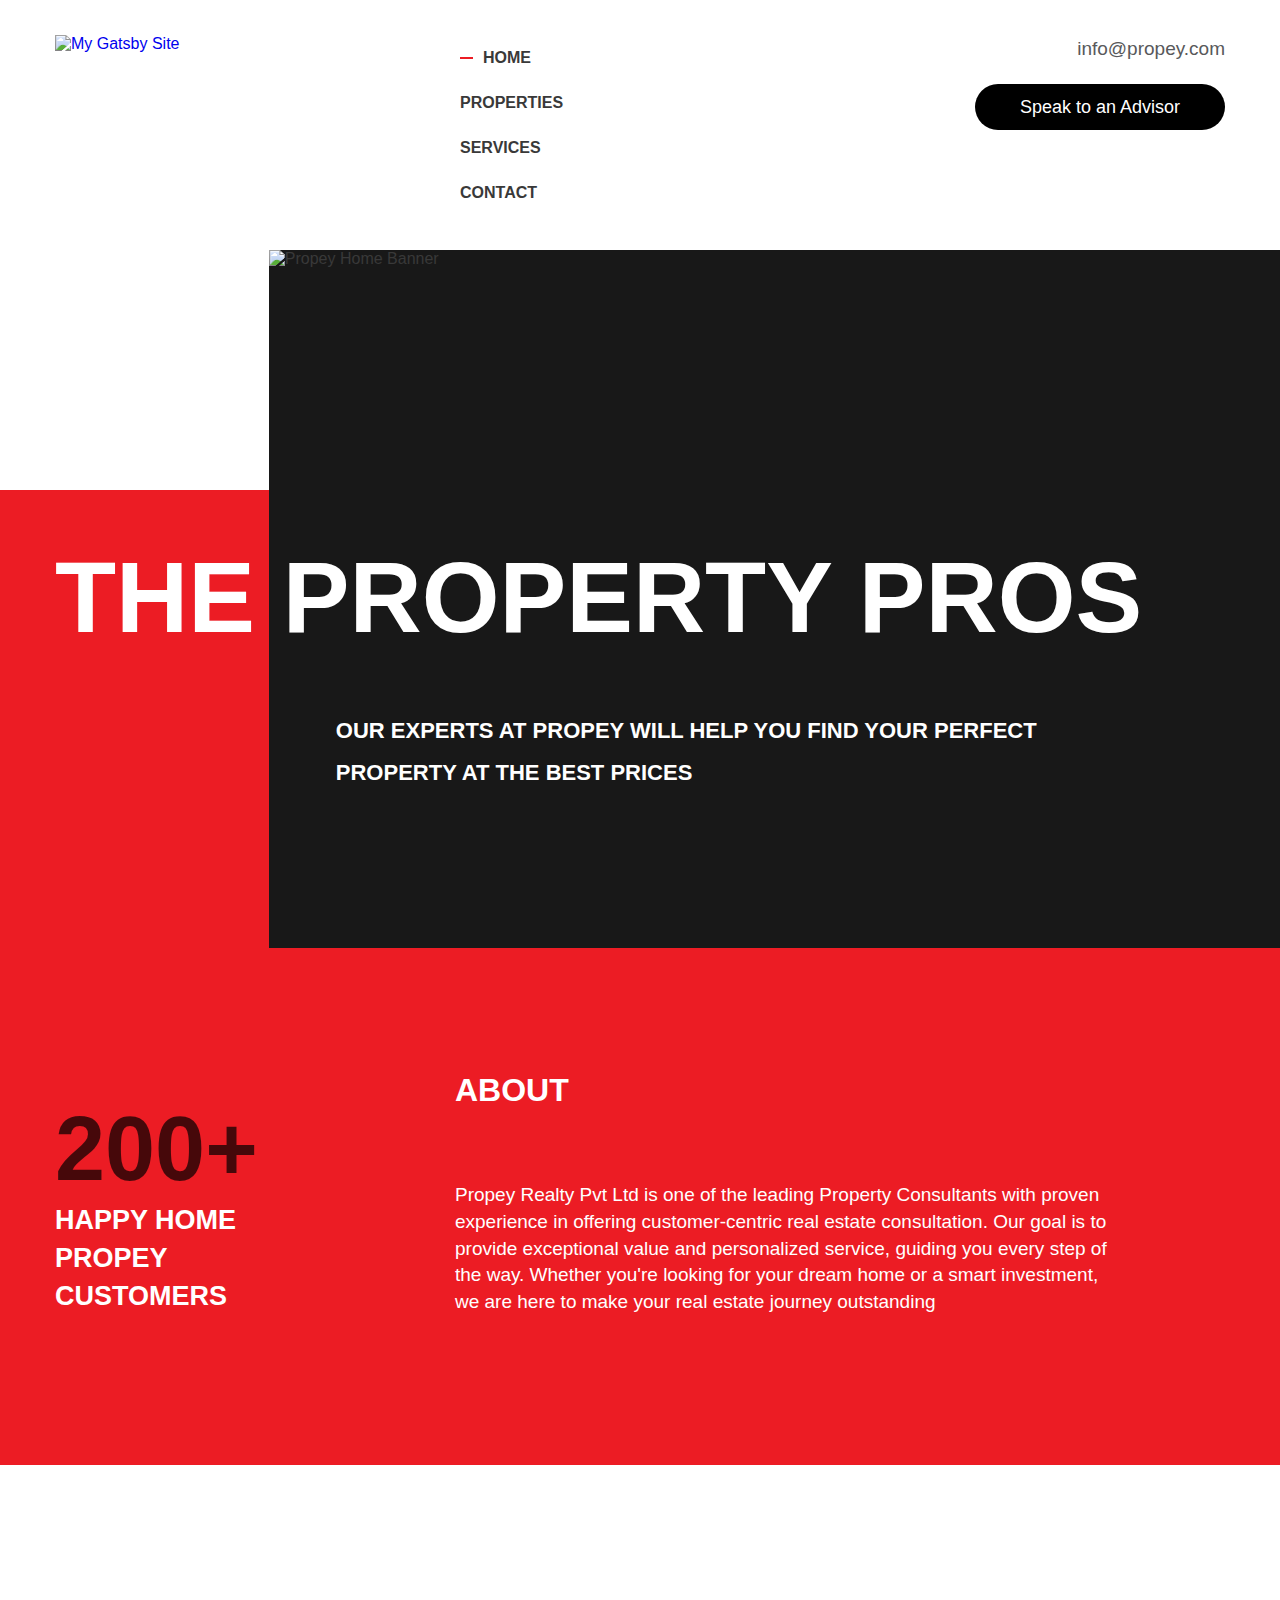
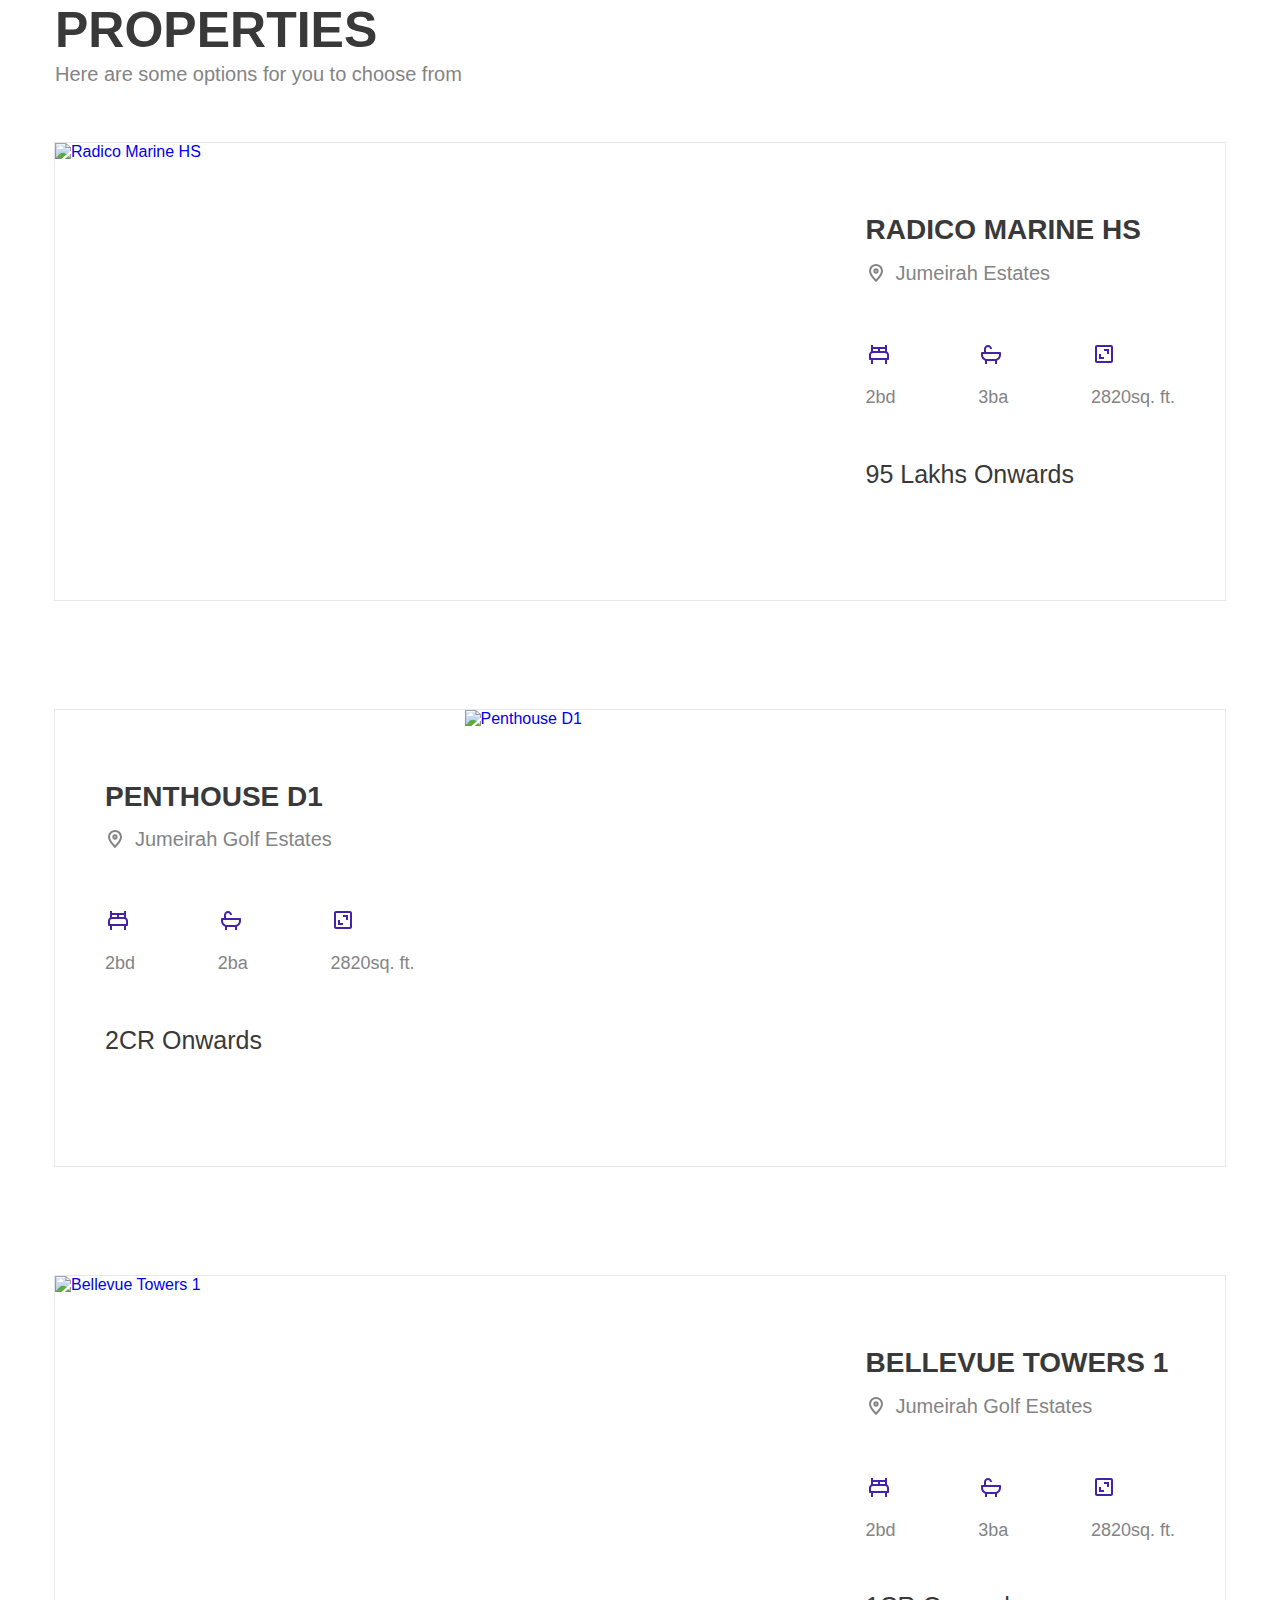
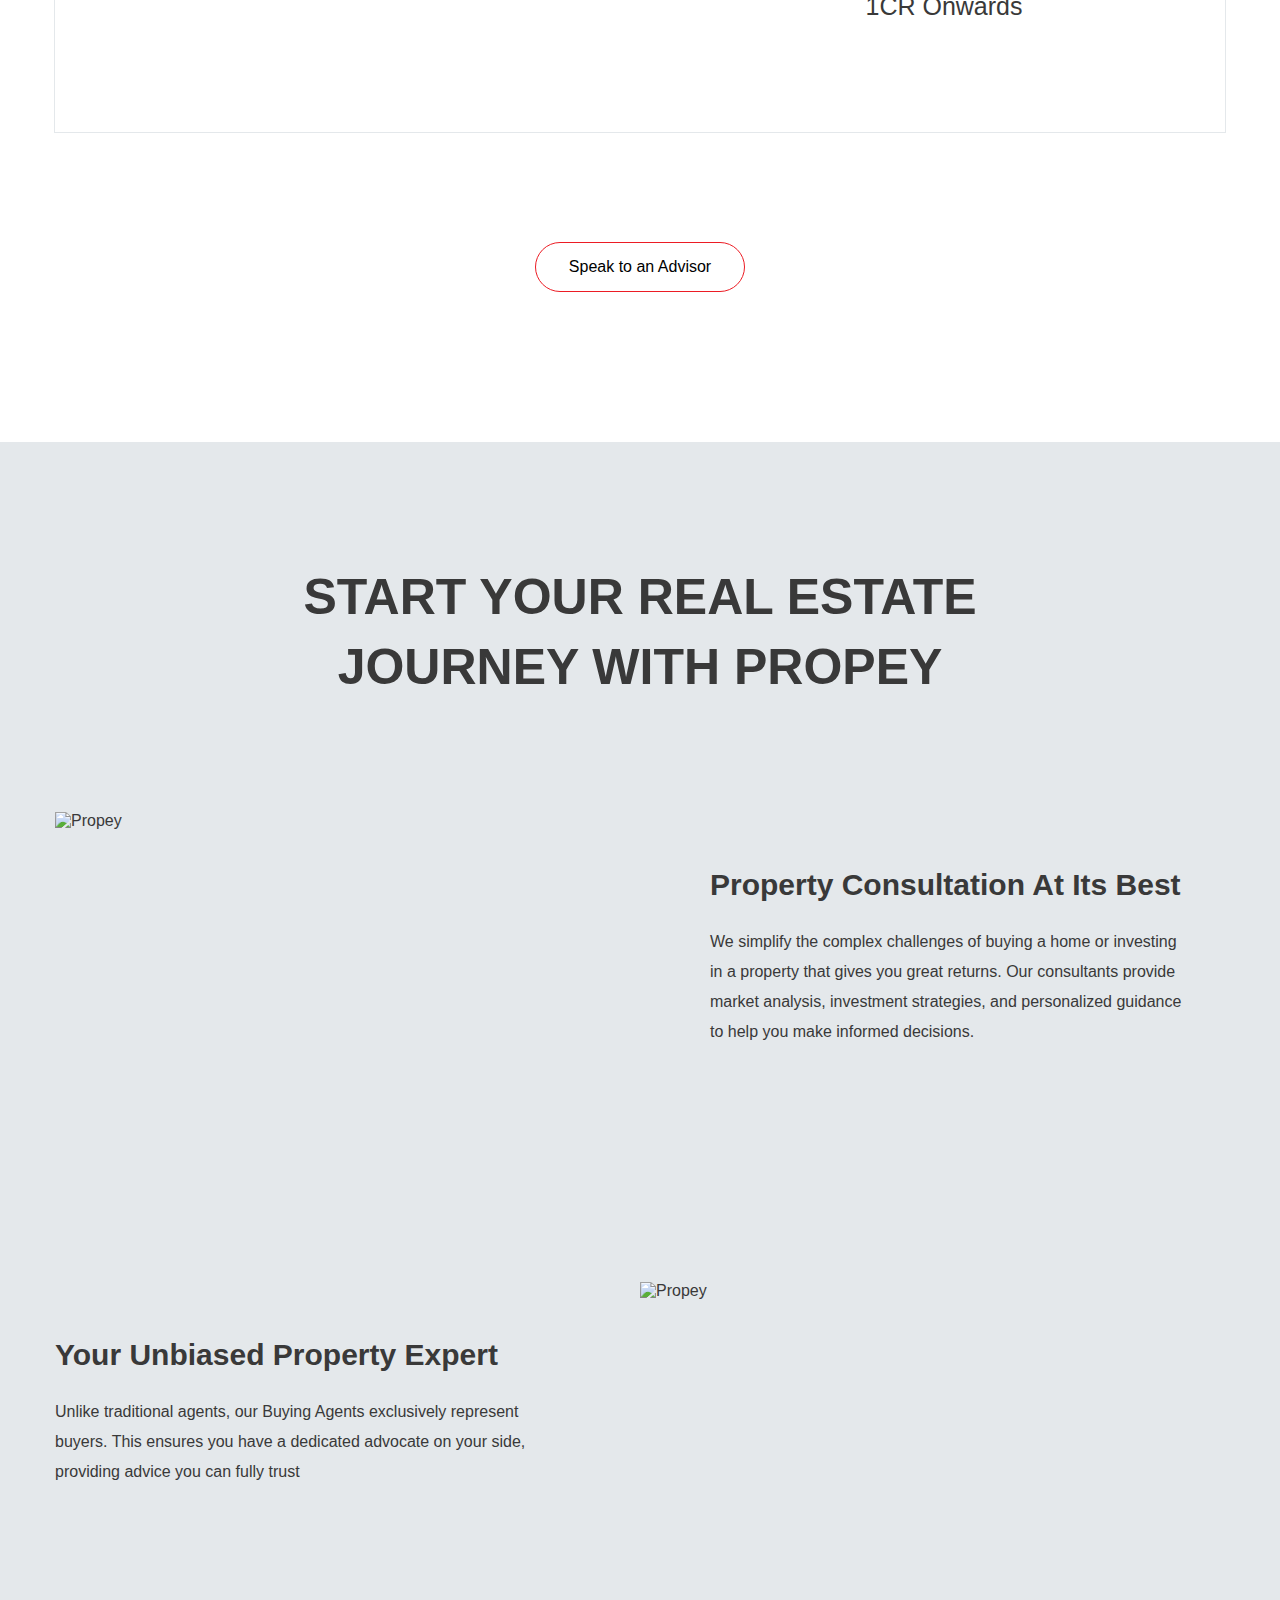
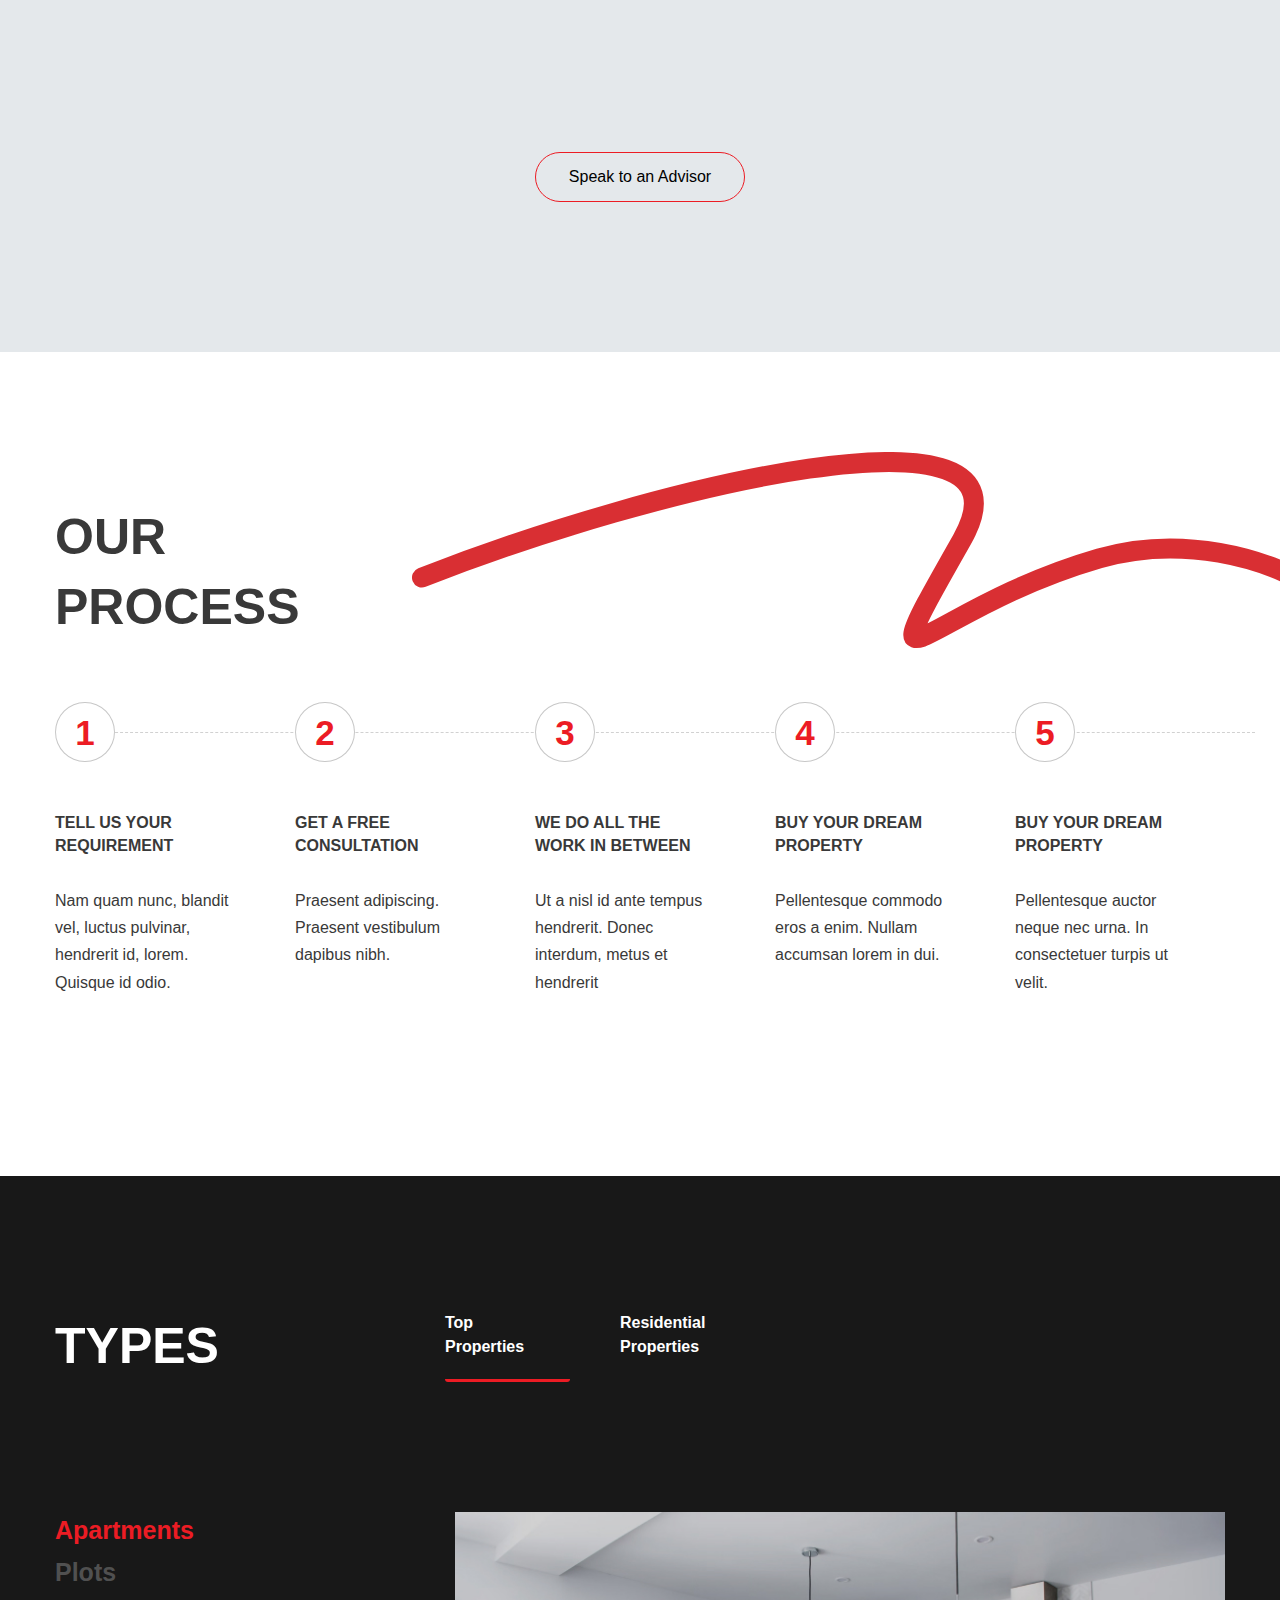
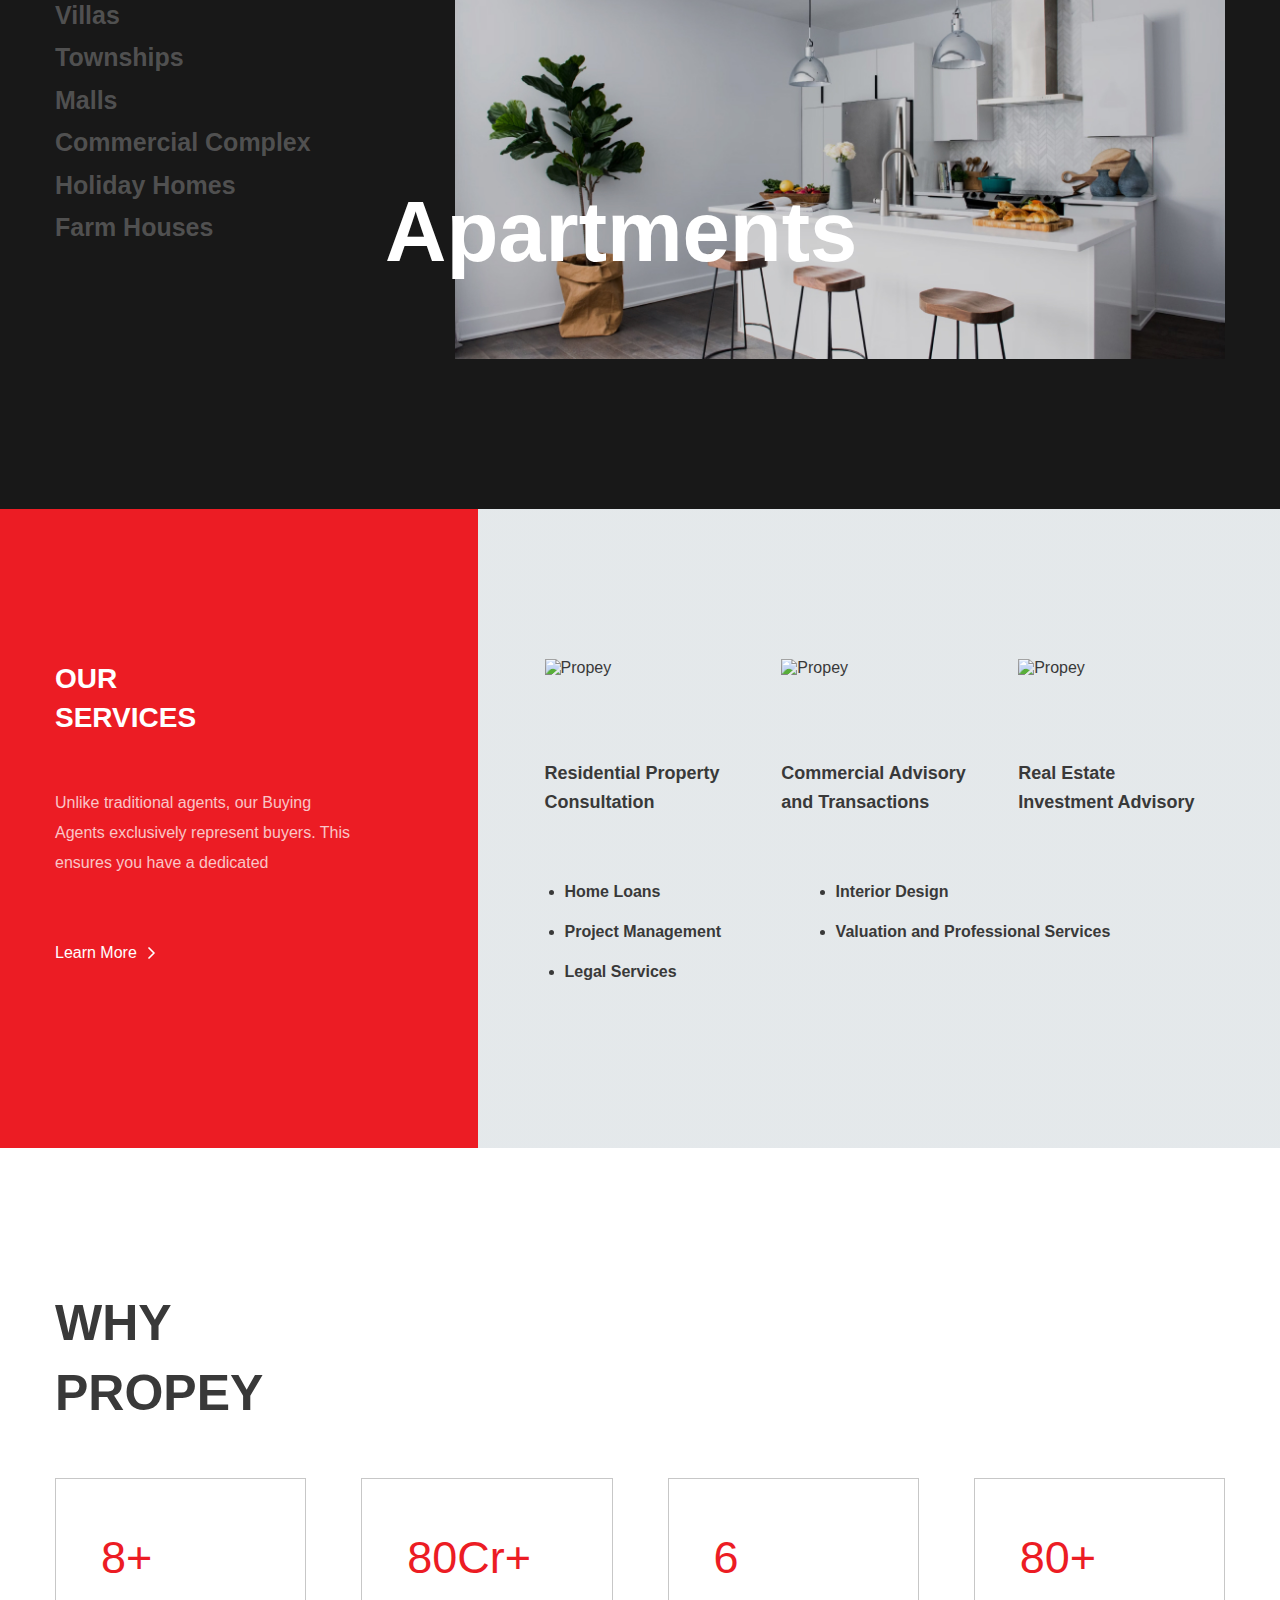
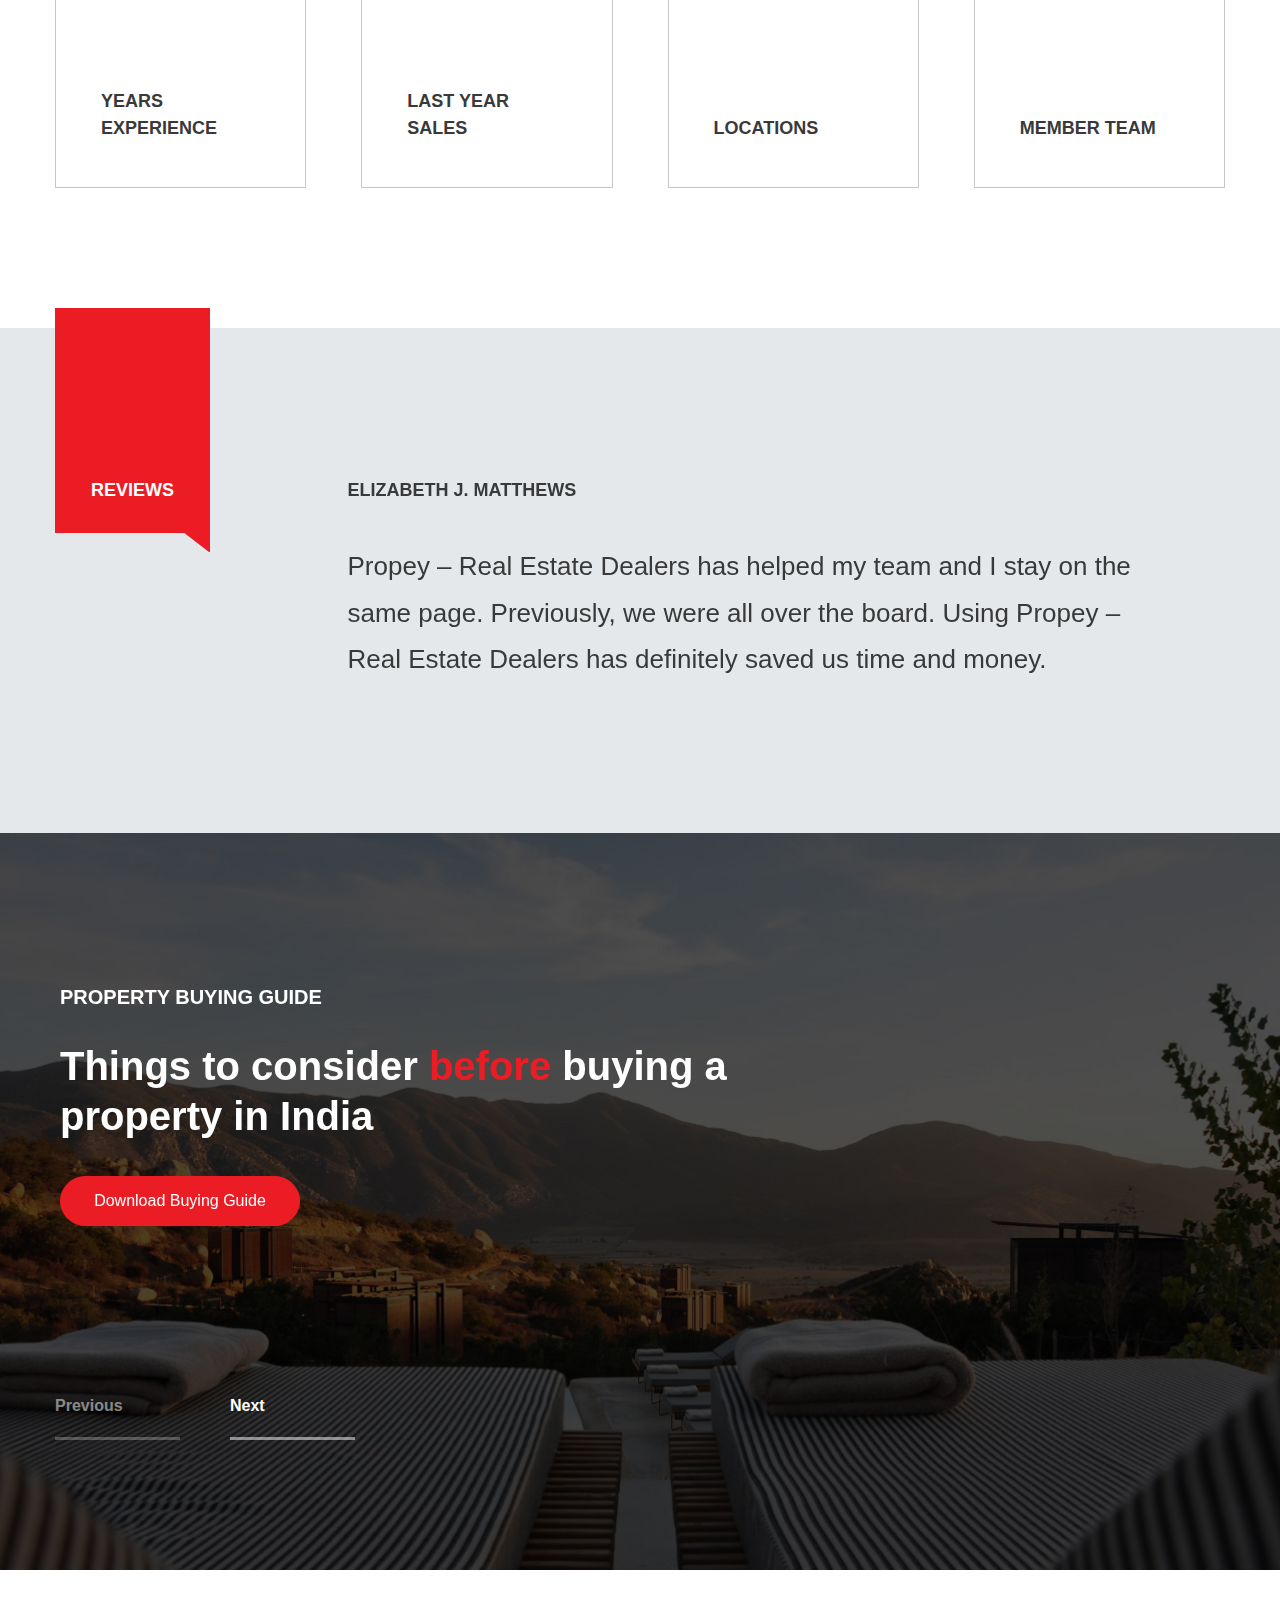
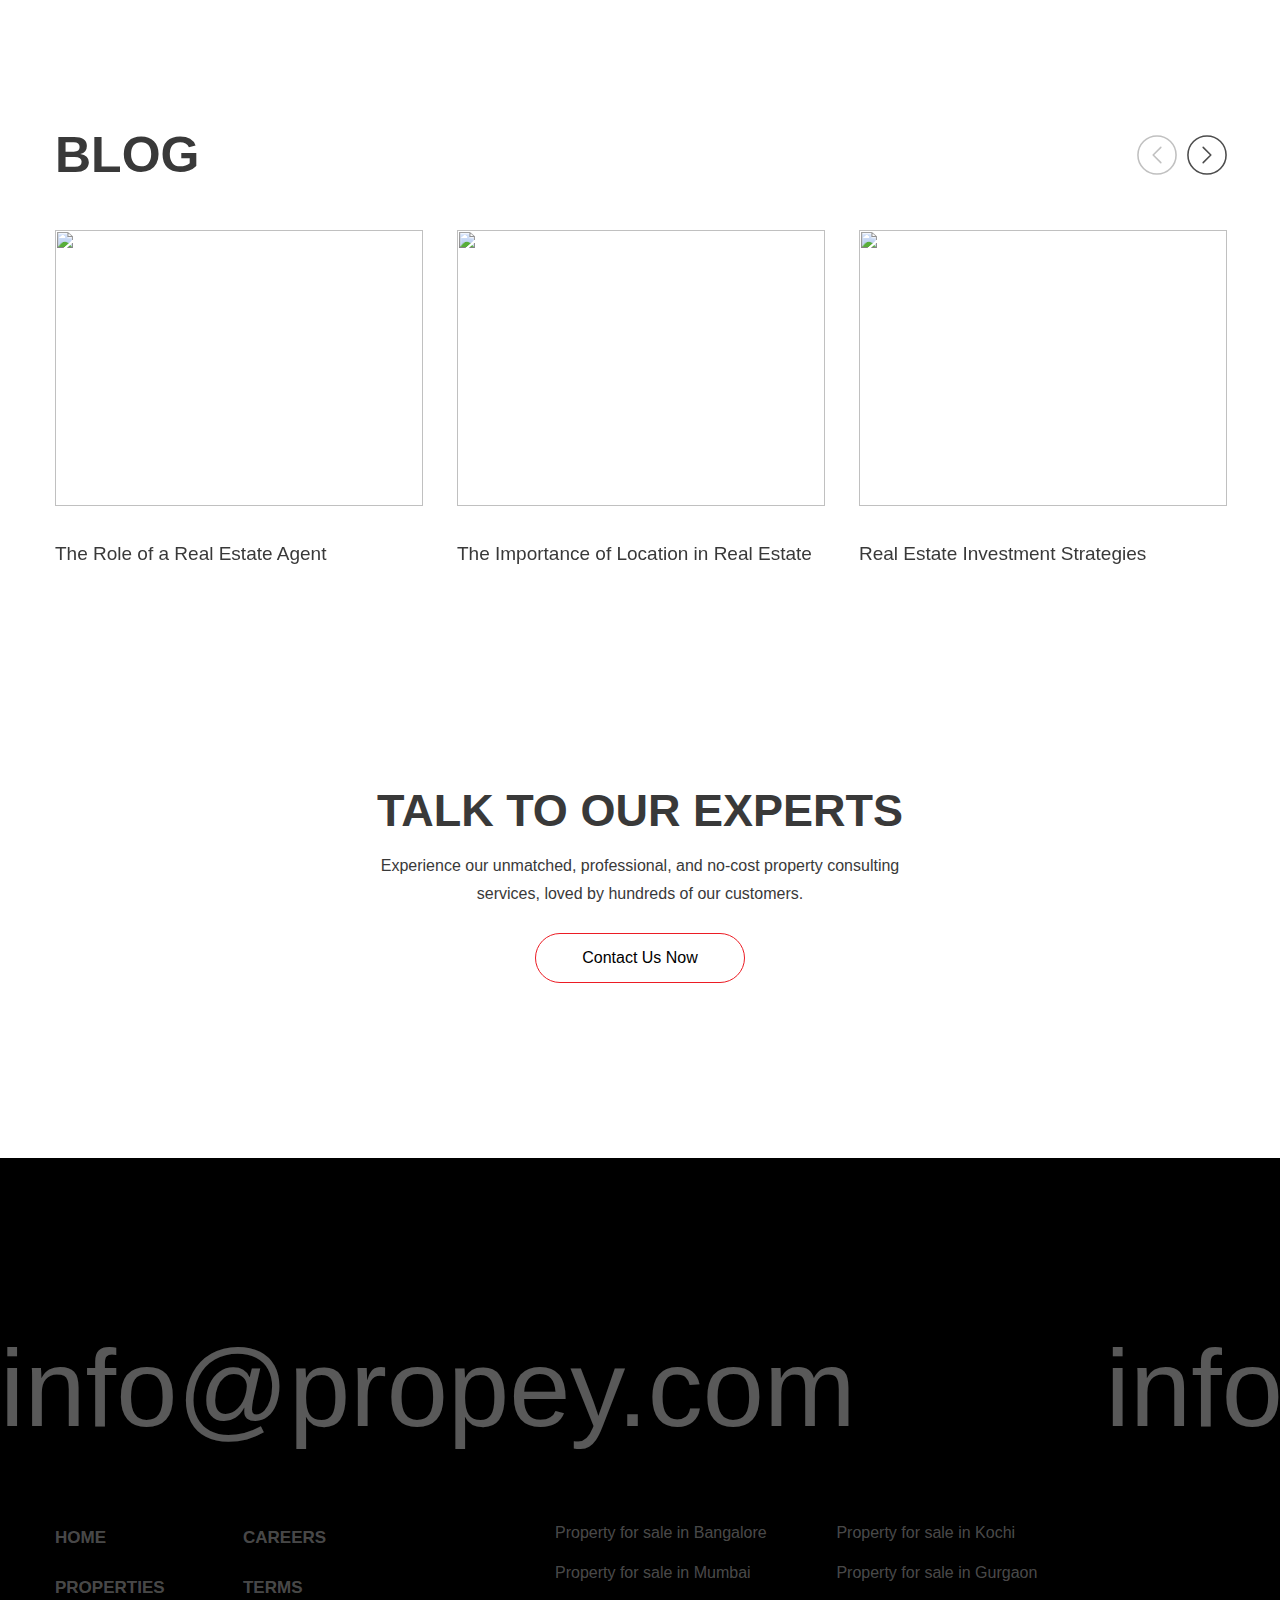
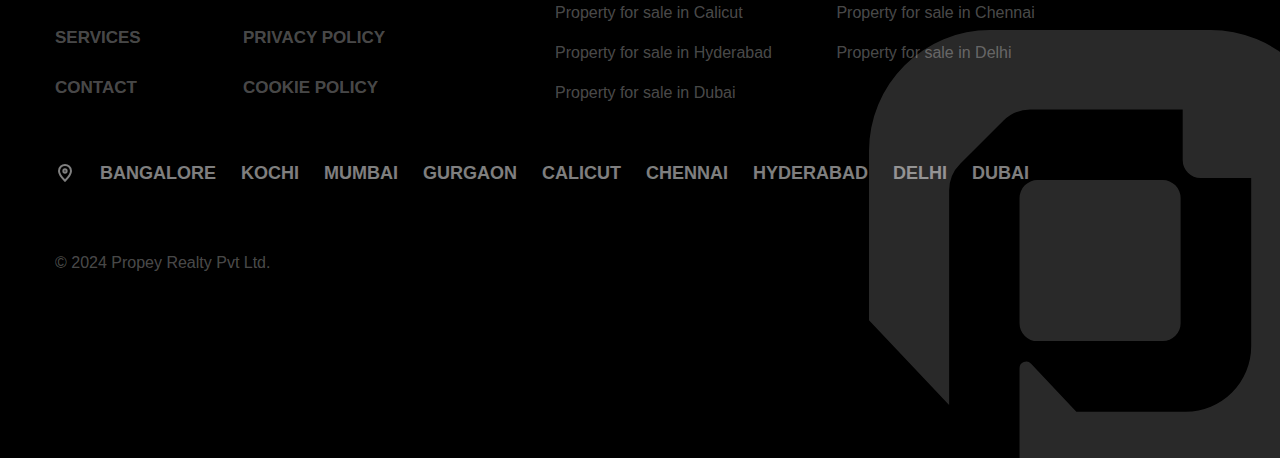
==== index.html @ b7debf2e "inital commit" ====
<!DOCTYPE html><html><head><meta charSet="utf-8"/><meta http-equiv="x-ua-compatible" content="ie=edge"/><meta name="viewport" content="width=device-width, initial-scale=1, shrink-to-fit=no"/><meta name="generator" content="Gatsby 5.13.6"/><meta name="description" content="Our experts at Propey will help you find your perfect property at the best prices." data-gatsby-head="true"/><meta property="og:title" content="Home" data-gatsby-head="true"/><meta property="og:description" content="Our experts at Propey will help you find your perfect property at the best prices." data-gatsby-head="true"/><meta property="og:type" content="website" data-gatsby-head="true"/><meta name="twitter:card" content="summary" data-gatsby-head="true"/><meta name="twitter:creator" content="@hrish" data-gatsby-head="true"/><meta name="twitter:title" content="Home" data-gatsby-head="true"/><meta name="twitter:description" content="Our experts at Propey will help you find your perfect property at the best prices." data-gatsby-head="true"/><style data-href="/styles.55ffc25deac00d297894.css" data-identity="gatsby-global-css">@charset "UTF-8";article,aside,details,figcaption,figure,footer,header,hgroup,nav,section{display:block}audio,canvas,video{*zoom:1;display:inline-block;*display:inline}[hidden],audio:not([controls]){display:none}*{box-sizing:border-box;font-family:Manrope,sans-serif!important}button,html,input,select,textarea{color:#393939}body{background:#fff;font-family:Manrope,sans-serif;font-size:1em;margin:0;overflow-x:hidden}::selection{background:#ec1c24;color:#fff;text-shadow:none}a{font-family:Manrope,sans-serif;outline:none;text-decoration:none}a:active,a:focus,a:hover,a:visited{color:#393939}a:active,a:focus,a:hover{outline:0}abbr[title]{border-bottom:1px dotted}b,strong{font-weight:700}blockquote,q{background:none;border-left:2px solid #ec1c24!important;box-shadow:none;color:#393939;font-size:20px;font-style:normal;font-weight:500;line-height:26px;margin:2em 0!important;padding:10px 10px 10px 50px!important;quotes:"" ""}blockquote:after,blockquote:before,q:after,q:before{content:""}blockquote p,q p{color:#393939!important;font-size:18px!important;font-style:normal!important;font-weight:400!important;line-height:28.44px!important}dfn{font-style:italic}hr{background-color:#efefef;border:0;display:block;height:1px;margin:1em 0;padding:0}ins{color:#393939;text-decoration:underline}del,ins{background:none}del{color:#ec121a;text-decoration:line-through}mark{background:#ff0;color:#000;font-style:italic;font-weight:400}pre{word-wrap:break-word;white-space:pre;white-space:pre-wrap}small{font-size:85%}big{font-size:125%}sub,sup{font-size:75%;line-height:0;position:relative;vertical-align:baseline}sup{top:-.5em}sub{bottom:-.25em}dt{font-weight:700}dd{margin:0 1.5em 1.5em}nav ol,nav ul{list-style:none;list-style-image:none;margin:0;padding:0}img{-ms-interpolation-mode:bicubic;border:0;height:auto;max-width:100%;vertical-align:middle}svg:not(:root){overflow:hidden}figure,form{margin:0}fieldset{border:0;margin:0;padding:0}label{cursor:pointer}legend{border:0;*margin-left:-7px;padding:0;white-space:normal}input,select,textarea{-webkit-appearance:none;appearance:none;border:1px solid #ec1c24;margin:0;padding:10px 15x;vertical-align:baseline;*vertical-align:middle}input:focus,select:focus,textarea:focus{color:#393939}button[disabled],input[disabled]{cursor:default}input[type=checkbox],input[type=radio]{box-sizing:border-box;*height:13px;padding:0;*width:13px}input[type=search]{box-sizing:content-box}input[type=search]::-webkit-search-cancel-button,input[type=search]::-webkit-search-decoration{-webkit-appearance:none}button,input[type=button],input[type=reset],input[type=submit]{background:#ec1c24;border:1px solid #ec1c24;border-radius:3px;color:#fff;cursor:pointer;line-height:1;*overflow:visible;padding:.6em 1em .4em;text-shadow:none}button:hover,input[type=button]:hover,input[type=reset]:hover,input[type=submit]:hover{opacity:1}button:active,button:focus,input[type=button]:active,input[type=button]:focus,input[type=reset]:active,input[type=reset]:focus,input[type=submit]:active,input[type=submit]:focus{border-color:#ec1c24;opacity:1}textarea{overflow:auto;resize:vertical;vertical-align:top;width:100%}input:invalid,textarea:invalid{background-color:rgba(236,18,26,.3)}embed,iframe,object{max-width:100%}table{background:rgba(66,95,112,.14);border-collapse:collapse;border-spacing:0;margin:0 0 1.5em;width:100%}td{vertical-align:top}th{background:rgba(66,95,112,.14)}td,th{border:1px solid rgba(66,95,112,.14);padding:.5em}.chromeframe{background:#ccc;color:#000;margin:.2em 0;padding:.2em 0}ol,ul{margin:0 0 1em .75em;padding:0 0 1em .75em}ul{list-style:disc}ol{list-style:decimal}li>ol,li>ul{margin-bottom:0;margin-left:.5em;padding-bottom:0}h1,h2,h3,h4,h5,h6,p{font-family:Manrope,sans-serif}h1,h2,h3,h4,h5,h6,p{font-weight:400;margin:0;padding:0}p{font-size:18px;line-height:28.44px}.container{margin:0 auto;padding:0 15px;width:100%}@media screen and (min-width:577px){.container{max-width:540px}}@media screen and (min-width:769px){.container{max-width:720px}}@media screen and (min-width:993px){.container{max-width:960px}}@media screen and (min-width:1201px){.container{max-width:1200px}}@media screen and (min-width:1441px){.container{max-width:1320px}}.full-container{padding:0 15px;width:100%}.row{display:flex;flex-wrap:wrap;margin-left:-15px;margin-right:-15px;width:calc(100% + 30px)}[class^=col-]{padding:0 15px}.col-1{flex:0 0 8.333%;width:8.333%}.col-2{flex:0 0 16.666%;width:16.666%}.col-3{flex:0 0 25%;width:25%}.col-4{flex:0 0 33.333%;width:33.333%}.col-5{flex:0 0 41.666%;width:41.666%}.col-6{flex:0 0 50%;width:50%}.col-7{flex:0 0 58.333%;width:58.333%}.col-8{flex:0 0 66.666%;width:66.666%}.col-9{flex:0 0 75%;width:75%}.col-10{flex:0 0 83.333%;width:83.333%}.col-11{flex:0 0 91.666%;width:91.666%}.col-12{flex:0 0 100%;width:100%}@media screen and (max-width:992px){.col-1,.col-2,.col-3,.col-4{flex:0 0 50%;width:50%}}@media screen and (max-width:768px){.col-1,.col-10,.col-11,.col-12,.col-2,.col-3,.col-4,.col-5,.col-6,.col-7,.col-8,.col-9{flex:0 0 100%;width:100%}}.clearfix:after,.clearfix:before{clear:both;content:"";display:table}.clearfix:after{clear:both}.clearfix{*zoom:1}.btn_default{align-items:center;background-color:transparent;border:1px solid #ec1c24;border-radius:50px;color:#000;display:flex;font-size:16px;font-weight:400;justify-content:center;line-height:1.75;margin:0 auto;padding:10px 30px;text-align:center;transition:all .3s ease-in-out;width:210px}.btn_default:before{aspect-ratio:1;background:url([data-uri]) no-repeat 50%;background-size:100% auto;content:"";display:block;transition:all .3s ease-in-out;width:0}.btn_default:hover{background-color:#ec1c24;box-shadow:0 0 0 2px #ec1c24;color:#fff;width:240px}.btn_default:hover:before{animation-duration:.75s;animation-iteration-count:1;animation-name:simpleHeadShake;margin-right:10px;width:20px}@media screen and (max-width:768px){.btn_default{font-size:15px}}/*!
 * animate.css - https://animate.style/
 * Version - 4.1.1
 * Licensed under the MIT license - http://opensource.org/licenses/MIT
 *
 * Copyright (c) 2020 Animate.css
 */:root{--animate-duration:1s;--animate-delay:1s;--animate-repeat:1}.animate__animated{animation-duration:1s;animation-duration:var(--animate-duration);animation-fill-mode:both}.animate__animated.animate__infinite{animation-iteration-count:infinite}.animate__animated.animate__repeat-1{animation-iteration-count:1;animation-iteration-count:var(--animate-repeat)}.animate__animated.animate__repeat-2{animation-iteration-count:2;animation-iteration-count:calc(var(--animate-repeat)*2)}.animate__animated.animate__repeat-3{animation-iteration-count:3;animation-iteration-count:calc(var(--animate-repeat)*3)}.animate__animated.animate__delay-05s{animation-delay:.5s;animation-delay:var(--animate-delay)}.animate__animated.animate__delay-1s{animation-delay:1s;animation-delay:var(--animate-delay)}.animate__animated.animate__delay-2s{animation-delay:2s;animation-delay:calc(var(--animate-delay)*2)}.animate__animated.animate__delay-3s{animation-delay:3s;animation-delay:calc(var(--animate-delay)*3)}.animate__animated.animate__delay-4s{animation-delay:4s;animation-delay:calc(var(--animate-delay)*4)}.animate__animated.animate__delay-5s{animation-delay:5s;animation-delay:calc(var(--animate-delay)*5)}.animate__animated.animate__faster{animation-duration:.5s;animation-duration:calc(var(--animate-duration)/2)}.animate__animated.animate__fast{animation-duration:.8s;animation-duration:calc(var(--animate-duration)*.8)}.animate__animated.animate__slow{animation-duration:2s;animation-duration:calc(var(--animate-duration)*2)}.animate__animated.animate__slower{animation-duration:3s;animation-duration:calc(var(--animate-duration)*3)}@media(prefers-reduced-motion:reduce),print{.animate__animated{animation-duration:1ms!important;animation-iteration-count:1!important;transition-duration:1ms!important}.animate__animated[class*=Out]{opacity:0}}@keyframes bounce{0%,20%,53%,to{animation-timing-function:cubic-bezier(.215,.61,.355,1);transform:translateZ(0)}40%,43%{animation-timing-function:cubic-bezier(.755,.05,.855,.06);transform:translate3d(0,-30px,0) scaleY(1.1)}70%{animation-timing-function:cubic-bezier(.755,.05,.855,.06);transform:translate3d(0,-15px,0) scaleY(1.05)}80%{transform:translateZ(0) scaleY(.95);transition-timing-function:cubic-bezier(.215,.61,.355,1)}90%{transform:translate3d(0,-4px,0) scaleY(1.02)}}.animate__bounce{animation-name:bounce;transform-origin:center bottom}@keyframes flash{0%,50%,to{opacity:1}25%,75%{opacity:0}}.animate__flash{animation-name:flash}@keyframes pulse{0%{transform:scaleX(1)}50%{transform:scale3d(1.05,1.05,1.05)}to{transform:scaleX(1)}}.animate__pulse{animation-name:pulse;animation-timing-function:ease-in-out}@keyframes rubberBand{0%{transform:scaleX(1)}30%{transform:scale3d(1.25,.75,1)}40%{transform:scale3d(.75,1.25,1)}50%{transform:scale3d(1.15,.85,1)}65%{transform:scale3d(.95,1.05,1)}75%{transform:scale3d(1.05,.95,1)}to{transform:scaleX(1)}}.animate__rubberBand{animation-name:rubberBand}@keyframes shakeX{0%,to{transform:translateZ(0)}10%,30%,50%,70%,90%{transform:translate3d(-10px,0,0)}20%,40%,60%,80%{transform:translate3d(10px,0,0)}}.animate__shakeX{animation-name:shakeX}@keyframes shakeY{0%,to{transform:translateZ(0)}10%,30%,50%,70%,90%{transform:translate3d(0,-10px,0)}20%,40%,60%,80%{transform:translate3d(0,10px,0)}}.animate__shakeY{animation-name:shakeY}@keyframes headShake{0%{transform:translateX(0)}6.5%{transform:translateX(-6px) rotateY(-9deg)}18.5%{transform:translateX(5px) rotateY(7deg)}31.5%{transform:translateX(-3px) rotateY(-5deg)}43.5%{transform:translateX(2px) rotateY(3deg)}50%{transform:translateX(0)}}.animate__headShake{animation-name:headShake;animation-timing-function:ease-in-out}@keyframes swing{20%{transform:rotate(15deg)}40%{transform:rotate(-10deg)}60%{transform:rotate(5deg)}80%{transform:rotate(-5deg)}to{transform:rotate(0deg)}}.animate__swing{animation-name:swing;transform-origin:top center}@keyframes tada{0%{transform:scaleX(1)}10%,20%{transform:scale3d(.9,.9,.9) rotate(-3deg)}30%,50%,70%,90%{transform:scale3d(1.1,1.1,1.1) rotate(3deg)}40%,60%,80%{transform:scale3d(1.1,1.1,1.1) rotate(-3deg)}to{transform:scaleX(1)}}.animate__tada{animation-name:tada}@keyframes wobble{0%{transform:translateZ(0)}15%{transform:translate3d(-25%,0,0) rotate(-5deg)}30%{transform:translate3d(20%,0,0) rotate(3deg)}45%{transform:translate3d(-15%,0,0) rotate(-3deg)}60%{transform:translate3d(10%,0,0) rotate(2deg)}75%{transform:translate3d(-5%,0,0) rotate(-1deg)}to{transform:translateZ(0)}}.animate__wobble{animation-name:wobble}@keyframes jello{0%,11.1%,to{transform:translateZ(0)}22.2%{transform:skewX(-12.5deg) skewY(-12.5deg)}33.3%{transform:skewX(6.25deg) skewY(6.25deg)}44.4%{transform:skewX(-3.125deg) skewY(-3.125deg)}55.5%{transform:skewX(1.5625deg) skewY(1.5625deg)}66.6%{transform:skewX(-.78125deg) skewY(-.78125deg)}77.7%{transform:skewX(.390625deg) skewY(.390625deg)}88.8%{transform:skewX(-.1953125deg) skewY(-.1953125deg)}}.animate__jello{animation-name:jello;transform-origin:center}@keyframes heartBeat{0%{transform:scale(1)}14%{transform:scale(1.3)}28%{transform:scale(1)}42%{transform:scale(1.3)}70%{transform:scale(1)}}.animate__heartBeat{animation-duration:1.3s;animation-duration:calc(var(--animate-duration)*1.3);animation-name:heartBeat;animation-timing-function:ease-in-out}@keyframes backInDown{0%{opacity:.7;transform:translateY(-1200px) scale(.7)}80%{opacity:.7;transform:translateY(0) scale(.7)}to{opacity:1;transform:scale(1)}}.animate__backInDown{animation-name:backInDown}@keyframes backInLeft{0%{opacity:.7;transform:translateX(-2000px) scale(.7)}80%{opacity:.7;transform:translateX(0) scale(.7)}to{opacity:1;transform:scale(1)}}.animate__backInLeft{animation-name:backInLeft}@keyframes backInRight{0%{opacity:.7;transform:translateX(2000px) scale(.7)}80%{opacity:.7;transform:translateX(0) scale(.7)}to{opacity:1;transform:scale(1)}}.animate__backInRight{animation-name:backInRight}@keyframes backInUp{0%{opacity:.7;transform:translateY(1200px) scale(.7)}80%{opacity:.7;transform:translateY(0) scale(.7)}to{opacity:1;transform:scale(1)}}.animate__backInUp{animation-name:backInUp}@keyframes backOutDown{0%{opacity:1;transform:scale(1)}20%{opacity:.7;transform:translateY(0) scale(.7)}to{opacity:.7;transform:translateY(700px) scale(.7)}}.animate__backOutDown{animation-name:backOutDown}@keyframes backOutLeft{0%{opacity:1;transform:scale(1)}20%{opacity:.7;transform:translateX(0) scale(.7)}to{opacity:.7;transform:translateX(-2000px) scale(.7)}}.animate__backOutLeft{animation-name:backOutLeft}@keyframes backOutRight{0%{opacity:1;transform:scale(1)}20%{opacity:.7;transform:translateX(0) scale(.7)}to{opacity:.7;transform:translateX(2000px) scale(.7)}}.animate__backOutRight{animation-name:backOutRight}@keyframes backOutUp{0%{opacity:1;transform:scale(1)}20%{opacity:.7;transform:translateY(0) scale(.7)}to{opacity:.7;transform:translateY(-700px) scale(.7)}}.animate__backOutUp{animation-name:backOutUp}@keyframes bounceIn{0%,20%,40%,60%,80%,to{animation-timing-function:cubic-bezier(.215,.61,.355,1)}0%{opacity:0;transform:scale3d(.3,.3,.3)}20%{transform:scale3d(1.1,1.1,1.1)}40%{transform:scale3d(.9,.9,.9)}60%{opacity:1;transform:scale3d(1.03,1.03,1.03)}80%{transform:scale3d(.97,.97,.97)}to{opacity:1;transform:scaleX(1)}}.animate__bounceIn{animation-duration:.75s;animation-duration:calc(var(--animate-duration)*.75);animation-name:bounceIn}@keyframes bounceInDown{0%,60%,75%,90%,to{animation-timing-function:cubic-bezier(.215,.61,.355,1)}0%{opacity:0;transform:translate3d(0,-3000px,0) scaleY(3)}60%{opacity:1;transform:translate3d(0,25px,0) scaleY(.9)}75%{transform:translate3d(0,-10px,0) scaleY(.95)}90%{transform:translate3d(0,5px,0) scaleY(.985)}to{transform:translateZ(0)}}.animate__bounceInDown{animation-name:bounceInDown}@keyframes bounceInLeft{0%,60%,75%,90%,to{animation-timing-function:cubic-bezier(.215,.61,.355,1)}0%{opacity:0;transform:translate3d(-3000px,0,0) scaleX(3)}60%{opacity:1;transform:translate3d(25px,0,0) scaleX(1)}75%{transform:translate3d(-10px,0,0) scaleX(.98)}90%{transform:translate3d(5px,0,0) scaleX(.995)}to{transform:translateZ(0)}}.animate__bounceInLeft{animation-name:bounceInLeft}@keyframes bounceInRight{0%,60%,75%,90%,to{animation-timing-function:cubic-bezier(.215,.61,.355,1)}0%{opacity:0;transform:translate3d(3000px,0,0) scaleX(3)}60%{opacity:1;transform:translate3d(-25px,0,0) scaleX(1)}75%{transform:translate3d(10px,0,0) scaleX(.98)}90%{transform:translate3d(-5px,0,0) scaleX(.995)}to{transform:translateZ(0)}}.animate__bounceInRight{animation-name:bounceInRight}@keyframes bounceInUp{0%,60%,75%,90%,to{animation-timing-function:cubic-bezier(.215,.61,.355,1)}0%{opacity:0;transform:translate3d(0,3000px,0) scaleY(5)}60%{opacity:1;transform:translate3d(0,-20px,0) scaleY(.9)}75%{transform:translate3d(0,10px,0) scaleY(.95)}90%{transform:translate3d(0,-5px,0) scaleY(.985)}to{transform:translateZ(0)}}.animate__bounceInUp{animation-name:bounceInUp}@keyframes bounceOut{20%{transform:scale3d(.9,.9,.9)}50%,55%{opacity:1;transform:scale3d(1.1,1.1,1.1)}to{opacity:0;transform:scale3d(.3,.3,.3)}}.animate__bounceOut{animation-duration:.75s;animation-duration:calc(var(--animate-duration)*.75);animation-name:bounceOut}@keyframes bounceOutDown{20%{transform:translate3d(0,10px,0) scaleY(.985)}40%,45%{opacity:1;transform:translate3d(0,-20px,0) scaleY(.9)}to{opacity:0;transform:translate3d(0,2000px,0) scaleY(3)}}.animate__bounceOutDown{animation-name:bounceOutDown}@keyframes bounceOutLeft{20%{opacity:1;transform:translate3d(20px,0,0) scaleX(.9)}to{opacity:0;transform:translate3d(-2000px,0,0) scaleX(2)}}.animate__bounceOutLeft{animation-name:bounceOutLeft}@keyframes bounceOutRight{20%{opacity:1;transform:translate3d(-20px,0,0) scaleX(.9)}to{opacity:0;transform:translate3d(2000px,0,0) scaleX(2)}}.animate__bounceOutRight{animation-name:bounceOutRight}@keyframes bounceOutUp{20%{transform:translate3d(0,-10px,0) scaleY(.985)}40%,45%{opacity:1;transform:translate3d(0,20px,0) scaleY(.9)}to{opacity:0;transform:translate3d(0,-2000px,0) scaleY(3)}}.animate__bounceOutUp{animation-name:bounceOutUp}@keyframes fadeIn{0%{opacity:0}to{opacity:1}}.animate__fadeIn{animation-name:fadeIn}@keyframes fadeInDown{0%{opacity:0;transform:translate3d(0,-100%,0)}to{opacity:1;transform:translateZ(0)}}.animate__fadeInDown{animation-name:fadeInDown}@keyframes fadeInDownBig{0%{opacity:0;transform:translate3d(0,-2000px,0)}to{opacity:1;transform:translateZ(0)}}.animate__fadeInDownBig{animation-name:fadeInDownBig}@keyframes fadeInLeft{0%{opacity:0;transform:translate3d(-100%,0,0)}to{opacity:1;transform:translateZ(0)}}.animate__fadeInLeft{animation-name:fadeInLeft}@keyframes fadeInLeftBig{0%{opacity:0;transform:translate3d(-2000px,0,0)}to{opacity:1;transform:translateZ(0)}}.animate__fadeInLeftBig{animation-name:fadeInLeftBig}@keyframes fadeInRight{0%{opacity:0;transform:translate3d(100%,0,0)}to{opacity:1;transform:translateZ(0)}}.animate__fadeInRight{animation-name:fadeInRight}@keyframes fadeInRightBig{0%{opacity:0;transform:translate3d(2000px,0,0)}to{opacity:1;transform:translateZ(0)}}.animate__fadeInRightBig{animation-name:fadeInRightBig}@keyframes fadeInUp{0%{opacity:0;transform:translate3d(0,100%,0)}to{opacity:1;transform:translateZ(0)}}.animate__fadeInUp{animation-name:fadeInUp}@keyframes fadeInUpBig{0%{opacity:0;transform:translate3d(0,2000px,0)}to{opacity:1;transform:translateZ(0)}}.animate__fadeInUpBig{animation-name:fadeInUpBig}@keyframes fadeInTopLeft{0%{opacity:0;transform:translate3d(-100%,-100%,0)}to{opacity:1;transform:translateZ(0)}}.animate__fadeInTopLeft{animation-name:fadeInTopLeft}@keyframes fadeInTopRight{0%{opacity:0;transform:translate3d(100%,-100%,0)}to{opacity:1;transform:translateZ(0)}}.animate__fadeInTopRight{animation-name:fadeInTopRight}@keyframes fadeInBottomLeft{0%{opacity:0;transform:translate3d(-100%,100%,0)}to{opacity:1;transform:translateZ(0)}}.animate__fadeInBottomLeft{animation-name:fadeInBottomLeft}@keyframes fadeInBottomRight{0%{opacity:0;transform:translate3d(100%,100%,0)}to{opacity:1;transform:translateZ(0)}}.animate__fadeInBottomRight{animation-name:fadeInBottomRight}@keyframes fadeOut{0%{opacity:1}to{opacity:0}}.animate__fadeOut{animation-name:fadeOut}@keyframes fadeOutDown{0%{opacity:1}to{opacity:0;transform:translate3d(0,100%,0)}}.animate__fadeOutDown{animation-name:fadeOutDown}@keyframes fadeOutDownBig{0%{opacity:1}to{opacity:0;transform:translate3d(0,2000px,0)}}.animate__fadeOutDownBig{animation-name:fadeOutDownBig}@keyframes fadeOutLeft{0%{opacity:1}to{opacity:0;transform:translate3d(-100%,0,0)}}.animate__fadeOutLeft{animation-name:fadeOutLeft}@keyframes fadeOutLeftBig{0%{opacity:1}to{opacity:0;transform:translate3d(-2000px,0,0)}}.animate__fadeOutLeftBig{animation-name:fadeOutLeftBig}@keyframes fadeOutRight{0%{opacity:1}to{opacity:0;transform:translate3d(100%,0,0)}}.animate__fadeOutRight{animation-name:fadeOutRight}@keyframes fadeOutRightBig{0%{opacity:1}to{opacity:0;transform:translate3d(2000px,0,0)}}.animate__fadeOutRightBig{animation-name:fadeOutRightBig}@keyframes fadeOutUp{0%{opacity:1}to{opacity:0;transform:translate3d(0,-100%,0)}}.animate__fadeOutUp{animation-name:fadeOutUp}@keyframes fadeOutUpBig{0%{opacity:1}to{opacity:0;transform:translate3d(0,-2000px,0)}}.animate__fadeOutUpBig{animation-name:fadeOutUpBig}@keyframes fadeOutTopLeft{0%{opacity:1;transform:translateZ(0)}to{opacity:0;transform:translate3d(-100%,-100%,0)}}.animate__fadeOutTopLeft{animation-name:fadeOutTopLeft}@keyframes fadeOutTopRight{0%{opacity:1;transform:translateZ(0)}to{opacity:0;transform:translate3d(100%,-100%,0)}}.animate__fadeOutTopRight{animation-name:fadeOutTopRight}@keyframes fadeOutBottomRight{0%{opacity:1;transform:translateZ(0)}to{opacity:0;transform:translate3d(100%,100%,0)}}.animate__fadeOutBottomRight{animation-name:fadeOutBottomRight}@keyframes fadeOutBottomLeft{0%{opacity:1;transform:translateZ(0)}to{opacity:0;transform:translate3d(-100%,100%,0)}}.animate__fadeOutBottomLeft{animation-name:fadeOutBottomLeft}@keyframes flip{0%{animation-timing-function:ease-out;transform:perspective(400px) translateZ(0) rotateY(-1turn)}40%{animation-timing-function:ease-out;transform:perspective(400px) translateZ(150px) rotateY(-190deg)}50%{animation-timing-function:ease-in;transform:perspective(400px) translateZ(150px) rotateY(-170deg)}80%{animation-timing-function:ease-in;transform:perspective(400px) translateZ(0) rotateY(0deg)}to{animation-timing-function:ease-in;transform:perspective(400px) translateZ(0) rotateY(0deg)}}.animate__animated.animate__flip{animation-name:flip;backface-visibility:visible}@keyframes flipInX{0%{animation-timing-function:ease-in;opacity:0;transform:perspective(400px) rotateX(90deg)}40%{animation-timing-function:ease-in;transform:perspective(400px) rotateX(-20deg)}60%{opacity:1;transform:perspective(400px) rotateX(10deg)}80%{transform:perspective(400px) rotateX(-5deg)}to{transform:perspective(400px)}}.animate__flipInX{animation-name:flipInX;backface-visibility:visible!important}@keyframes flipInY{0%{animation-timing-function:ease-in;opacity:0;transform:perspective(400px) rotateY(90deg)}40%{animation-timing-function:ease-in;transform:perspective(400px) rotateY(-20deg)}60%{opacity:1;transform:perspective(400px) rotateY(10deg)}80%{transform:perspective(400px) rotateY(-5deg)}to{transform:perspective(400px)}}.animate__flipInY{animation-name:flipInY;backface-visibility:visible!important}@keyframes flipOutX{0%{transform:perspective(400px)}30%{opacity:1;transform:perspective(400px) rotateX(-20deg)}to{opacity:0;transform:perspective(400px) rotateX(90deg)}}.animate__flipOutX{animation-duration:.75s;animation-duration:calc(var(--animate-duration)*.75);animation-name:flipOutX;backface-visibility:visible!important}@keyframes flipOutY{0%{transform:perspective(400px)}30%{opacity:1;transform:perspective(400px) rotateY(-15deg)}to{opacity:0;transform:perspective(400px) rotateY(90deg)}}.animate__flipOutY{animation-duration:.75s;animation-duration:calc(var(--animate-duration)*.75);animation-name:flipOutY;backface-visibility:visible!important}@keyframes lightSpeedInRight{0%{opacity:0;transform:translate3d(100%,0,0) skewX(-30deg)}60%{opacity:1;transform:skewX(20deg)}80%{transform:skewX(-5deg)}to{transform:translateZ(0)}}.animate__lightSpeedInRight{animation-name:lightSpeedInRight;animation-timing-function:ease-out}@keyframes lightSpeedInLeft{0%{opacity:0;transform:translate3d(-100%,0,0) skewX(30deg)}60%{opacity:1;transform:skewX(-20deg)}80%{transform:skewX(5deg)}to{transform:translateZ(0)}}.animate__lightSpeedInLeft{animation-name:lightSpeedInLeft;animation-timing-function:ease-out}@keyframes lightSpeedOutRight{0%{opacity:1}to{opacity:0;transform:translate3d(100%,0,0) skewX(30deg)}}.animate__lightSpeedOutRight{animation-name:lightSpeedOutRight;animation-timing-function:ease-in}@keyframes lightSpeedOutLeft{0%{opacity:1}to{opacity:0;transform:translate3d(-100%,0,0) skewX(-30deg)}}.animate__lightSpeedOutLeft{animation-name:lightSpeedOutLeft;animation-timing-function:ease-in}@keyframes rotateIn{0%{opacity:0;transform:rotate(-200deg)}to{opacity:1;transform:translateZ(0)}}.animate__rotateIn{animation-name:rotateIn;transform-origin:center}@keyframes rotateInDownLeft{0%{opacity:0;transform:rotate(-45deg)}to{opacity:1;transform:translateZ(0)}}.animate__rotateInDownLeft{animation-name:rotateInDownLeft;transform-origin:left bottom}@keyframes rotateInDownRight{0%{opacity:0;transform:rotate(45deg)}to{opacity:1;transform:translateZ(0)}}.animate__rotateInDownRight{animation-name:rotateInDownRight;transform-origin:right bottom}@keyframes rotateInUpLeft{0%{opacity:0;transform:rotate(45deg)}to{opacity:1;transform:translateZ(0)}}.animate__rotateInUpLeft{animation-name:rotateInUpLeft;transform-origin:left bottom}@keyframes rotateInUpRight{0%{opacity:0;transform:rotate(-90deg)}to{opacity:1;transform:translateZ(0)}}.animate__rotateInUpRight{animation-name:rotateInUpRight;transform-origin:right bottom}@keyframes rotateOut{0%{opacity:1}to{opacity:0;transform:rotate(200deg)}}.animate__rotateOut{animation-name:rotateOut;transform-origin:center}@keyframes rotateOutDownLeft{0%{opacity:1}to{opacity:0;transform:rotate(45deg)}}.animate__rotateOutDownLeft{animation-name:rotateOutDownLeft;transform-origin:left bottom}@keyframes rotateOutDownRight{0%{opacity:1}to{opacity:0;transform:rotate(-45deg)}}.animate__rotateOutDownRight{animation-name:rotateOutDownRight;transform-origin:right bottom}@keyframes rotateOutUpLeft{0%{opacity:1}to{opacity:0;transform:rotate(-45deg)}}.animate__rotateOutUpLeft{animation-name:rotateOutUpLeft;transform-origin:left bottom}@keyframes rotateOutUpRight{0%{opacity:1}to{opacity:0;transform:rotate(90deg)}}.animate__rotateOutUpRight{animation-name:rotateOutUpRight;transform-origin:right bottom}@keyframes hinge{0%{animation-timing-function:ease-in-out}20%,60%{animation-timing-function:ease-in-out;transform:rotate(80deg)}40%,80%{animation-timing-function:ease-in-out;opacity:1;transform:rotate(60deg)}to{opacity:0;transform:translate3d(0,700px,0)}}.animate__hinge{animation-duration:2s;animation-duration:calc(var(--animate-duration)*2);animation-name:hinge;transform-origin:top left}@keyframes jackInTheBox{0%{opacity:0;transform:scale(.1) rotate(30deg);transform-origin:center bottom}50%{transform:rotate(-10deg)}70%{transform:rotate(3deg)}to{opacity:1;transform:scale(1)}}.animate__jackInTheBox{animation-name:jackInTheBox}@keyframes rollIn{0%{opacity:0;transform:translate3d(-100%,0,0) rotate(-120deg)}to{opacity:1;transform:translateZ(0)}}.animate__rollIn{animation-name:rollIn}@keyframes rollOut{0%{opacity:1}to{opacity:0;transform:translate3d(100%,0,0) rotate(120deg)}}.animate__rollOut{animation-name:rollOut}@keyframes zoomIn{0%{opacity:0;transform:scale3d(.3,.3,.3)}50%{opacity:1}}.animate__zoomIn{animation-name:zoomIn}@keyframes zoomInDown{0%{animation-timing-function:cubic-bezier(.55,.055,.675,.19);opacity:0;transform:scale3d(.1,.1,.1) translate3d(0,-1000px,0)}60%{animation-timing-function:cubic-bezier(.175,.885,.32,1);opacity:1;transform:scale3d(.475,.475,.475) translate3d(0,60px,0)}}.animate__zoomInDown{animation-name:zoomInDown}@keyframes zoomInLeft{0%{animation-timing-function:cubic-bezier(.55,.055,.675,.19);opacity:0;transform:scale3d(.1,.1,.1) translate3d(-1000px,0,0)}60%{animation-timing-function:cubic-bezier(.175,.885,.32,1);opacity:1;transform:scale3d(.475,.475,.475) translate3d(10px,0,0)}}.animate__zoomInLeft{animation-name:zoomInLeft}@keyframes zoomInRight{0%{animation-timing-function:cubic-bezier(.55,.055,.675,.19);opacity:0;transform:scale3d(.1,.1,.1) translate3d(1000px,0,0)}60%{animation-timing-function:cubic-bezier(.175,.885,.32,1);opacity:1;transform:scale3d(.475,.475,.475) translate3d(-10px,0,0)}}.animate__zoomInRight{animation-name:zoomInRight}@keyframes zoomInUp{0%{animation-timing-function:cubic-bezier(.55,.055,.675,.19);opacity:0;transform:scale3d(.1,.1,.1) translate3d(0,1000px,0)}60%{animation-timing-function:cubic-bezier(.175,.885,.32,1);opacity:1;transform:scale3d(.475,.475,.475) translate3d(0,-60px,0)}}.animate__zoomInUp{animation-name:zoomInUp}@keyframes zoomOut{0%{opacity:1}50%{opacity:0;transform:scale3d(.3,.3,.3)}to{opacity:0}}.animate__zoomOut{animation-name:zoomOut}@keyframes zoomOutDown{40%{animation-timing-function:cubic-bezier(.55,.055,.675,.19);opacity:1;transform:scale3d(.475,.475,.475) translate3d(0,-60px,0)}to{animation-timing-function:cubic-bezier(.175,.885,.32,1);opacity:0;transform:scale3d(.1,.1,.1) translate3d(0,2000px,0)}}.animate__zoomOutDown{animation-name:zoomOutDown;transform-origin:center bottom}@keyframes zoomOutLeft{40%{opacity:1;transform:scale3d(.475,.475,.475) translate3d(42px,0,0)}to{opacity:0;transform:scale(.1) translate3d(-2000px,0,0)}}.animate__zoomOutLeft{animation-name:zoomOutLeft;transform-origin:left center}@keyframes zoomOutRight{40%{opacity:1;transform:scale3d(.475,.475,.475) translate3d(-42px,0,0)}to{opacity:0;transform:scale(.1) translate3d(2000px,0,0)}}.animate__zoomOutRight{animation-name:zoomOutRight;transform-origin:right center}@keyframes zoomOutUp{40%{animation-timing-function:cubic-bezier(.55,.055,.675,.19);opacity:1;transform:scale3d(.475,.475,.475) translate3d(0,60px,0)}to{animation-timing-function:cubic-bezier(.175,.885,.32,1);opacity:0;transform:scale3d(.1,.1,.1) translate3d(0,-2000px,0)}}.animate__zoomOutUp{animation-name:zoomOutUp;transform-origin:center bottom}@keyframes slideInDown{0%{transform:translate3d(0,-100%,0);visibility:visible}to{transform:translateZ(0)}}.animate__slideInDown{animation-name:slideInDown}@keyframes slideInLeft{0%{transform:translate3d(-100%,0,0);visibility:visible}to{transform:translateZ(0)}}.animate__slideInLeft{animation-name:slideInLeft}@keyframes slideInRight{0%{transform:translate3d(100%,0,0);visibility:visible}to{transform:translateZ(0)}}.animate__slideInRight{animation-name:slideInRight}@keyframes slideInUp{0%{transform:translate3d(0,100%,0);visibility:visible}to{transform:translateZ(0)}}.animate__slideInUp{animation-name:slideInUp}@keyframes slideOutDown{0%{transform:translateZ(0)}to{transform:translate3d(0,100%,0);visibility:hidden}}.animate__slideOutDown{animation-name:slideOutDown}@keyframes slideOutLeft{0%{transform:translateZ(0)}to{transform:translate3d(-100%,0,0);visibility:hidden}}.animate__slideOutLeft{animation-name:slideOutLeft}@keyframes slideOutRight{0%{transform:translateZ(0)}to{transform:translate3d(100%,0,0);visibility:hidden}}.animate__slideOutRight{animation-name:slideOutRight}@keyframes slideOutUp{0%{transform:translateZ(0)}to{transform:translate3d(0,-100%,0);visibility:hidden}}.animate__slideOutUp{animation-name:slideOutUp}@keyframes simpleFlip{0%{animation-timing-function:ease-out;transform:translateZ(0) rotateY(-1turn)}40%{animation-timing-function:ease-out;transform:translateZ(150px) rotateY(-190deg)}50%{animation-timing-function:ease-in;transform:translateZ(150px) rotateY(-170deg)}80%{animation-timing-function:ease-in;transform:translateZ(0) rotateY(0deg)}to{animation-timing-function:ease-in;transform:translateZ(0) rotateY(0deg)}}.animate__animated.animate__simpleFlip{animation-name:simpleFlip;backface-visibility:visible}@keyframes simpleBounce{0%,20%,40%,60%,80%,to{animation-timing-function:cubic-bezier(.215,.61,.355,1)}0%{transform:scaleX(1)}20%{transform:scale3d(1.01,1.01,1.01)}40%{transform:scale3d(.99,.99,.99)}60%{transform:scale3d(1.01,1.01,1.01)}80%{transform:scale3d(.99,.99,.99)}to{transform:scaleX(1)}}.animate__simpleBounce{animation-duration:.75s;animation-duration:calc(var(--animate-duration)*.75);animation-name:simpleBounce}@keyframes siso{0%{transform:rotate(0deg);transform-origin:center bottom}50%{transform:rotate(-20deg);transform-origin:center bottom}to{transform:rotate(0deg);transform-origin:center bottom}}@keyframes floating{0%{transform:translate(0)}50%{transform:translateY(15px)}to{transform:translate(0)}}@keyframes simpleHeadShake{0%{transform:translateX(0)}6.5%{transform:translateX(-3px)}18.5%{transform:translateX(5px)}31.5%{transform:translateX(-2px)}43.5%{transform:translateX(4px)}50%{transform:translateX(0)}}.animate__simpleHeadShake{animation-name:simpleHeadShake;animation-timing-function:ease-in-out}@keyframes marquee{0%{transform:translateX(-68%)}to{transform:translateX(0)}}.animate__marquee{animation-name:marquee;animation-timing-function:linear}.wrapper{overflow-x:hidden}.header_block,.wrapper{display:block;width:100%}.header_block{background-color:#fff;padding:35px 0;position:relative}.header_block .header_area{display:flex;justify-content:space-between;width:100%}.header_block .header_logo{display:block;width:33.33%}.header_block .header_logo img{display:block;height:auto;max-width:100%;width:auto}.header_block .menu_button{display:none}.header_block .header_menu_sec{display:flex;flex-wrap:wrap;width:66.666%}.header_block .header_menu{display:block;margin:0;padding:0 15px;width:50%}.header_block .header_menu li{display:block;margin:0;padding:0;width:100%}.header_block .header_menu li a{align-items:center;color:#393939;display:flex;font-size:16px;font-weight:700;line-height:45px;position:relative;text-transform:uppercase;transition:all .5s ease-in-out}.header_block .header_menu li a:before{background-color:#ec1c24;content:"";display:block;height:2px;position:relative;transition:all .5s ease-in-out;width:0}.header_block .header_menu li.active a:before,.header_block .header_menu li:hover a:before{margin:0 10px 0 0;width:13px}.header_block .header_action{align-items:flex-end;display:flex;flex-direction:column;width:50%}.header_block .header_action a{color:#58595b;display:block;font-size:19px;font-weight:400;line-height:1.5;margin:0 0 20px;transition:all .3s ease-in-out}.header_block .header_action a:hover{color:#ec1c24}.header_block .header_action .call_to_action{align-items:center;background-color:#000;border-radius:50px;color:#fff;display:flex;font-size:18px;font-weight:400;justify-content:center;line-height:26px;padding:10px 45px;position:relative;text-align:center;transition:all .3s ease-in-out;width:auto}.header_block .header_action .call_to_action:before{aspect-ratio:1;background:url([data-uri]) no-repeat 50%;background-size:100% auto;content:"";display:block;transition:all .3s ease-in-out;width:0}.header_block .header_action .call_to_action:hover{background-color:#ec1c24;box-shadow:0 0 0 2px #ec1c24;color:#fff}.header_block .header_action .call_to_action:hover:before{animation-duration:.75s;animation-iteration-count:1;animation-name:simpleHeadShake;margin:0 10px 0 0;width:22px}.footer_block{background:#000 url([data-uri]) no-repeat 100% 100%;background-size:auto auto;display:block;padding-bottom:175px;width:100%}.footer_block .footer_slider{display:flex;overflow:hidden;padding:175px 0 70px;width:100%}.footer_block .footer_slider .footer_slider_wrapper{animation-direction:alternate;animation-duration:10s;animation-iteration-count:infinite;animation-name:marquee;animation-timing-function:linear;display:flex;gap:250px;width:auto}.footer_block .footer_slider a{color:hsla(0,0%,100%,.35);display:block;font-size:110px;font-weight:400;line-height:1;width:auto}.footer_block .footer_area{display:block;width:100%}.footer_block .footer_area .footer_menu{display:inline-flex;flex-wrap:wrap;margin:0;padding:0;width:40%}.footer_block .footer_area .footer_menu li{display:block;margin:0;padding:0;width:100%}.footer_block .footer_area .footer_menu li a{align-items:center;color:hsla(0,0%,100%,.3);display:flex;font-size:17px;font-weight:700;line-height:50px;position:relative;text-transform:uppercase;transition:all .5s ease-in-out}.footer_block .footer_area .footer_menu li a:hover{color:#fff}.footer_block .footer_area .footer_listing{display:flex;flex-wrap:wrap;margin:0;padding:0;width:100%}.footer_block .footer_area .footer_listing li{display:block;margin:0;padding:0;width:42%}.footer_block .footer_area .footer_listing li a{align-items:center;color:hsla(0,0%,100%,.3);display:flex;font-size:16px;font-weight:500;line-height:40px;position:relative;transition:all .5s ease-in-out}.footer_block .footer_area .footer_listing li a:hover{color:#fff}.footer_block .footer_area .footer_location{align-items:center;display:flex;gap:25px;margin:40px 0 50px;position:relative;width:100%}.footer_block .footer_area .footer_location:before{aspect-ratio:1;background:url([data-uri]) no-repeat 50%;content:"";display:block;flex:0 0 20px;width:20px}.footer_block .footer_area .footer_location span{color:hsla(0,0%,100%,.5);cursor:default;font-size:18px;font-weight:700;line-height:40px;text-transform:uppercase}.footer_block .footer_area .copy_right{color:hsla(0,0%,100%,.3);display:block;font-size:16px;font-weight:400;line-height:40px;width:100%}.home_slider_block{background-color:#ec1c24;display:block;margin-top:240px;padding:40px 0 155px;position:relative;width:100%}.home_slider_block .home_slider_sec{background-color:#181818;display:flex;height:700px;margin:-240px 0 0;position:absolute;right:0;top:0;width:75%}.home_slider_block .home_slider_sec img{display:block;height:100%;object-fit:cover;width:100%}.home_slider_block .home_slider_area{display:block;position:relative;width:100%;z-index:1}.home_slider_block .home_slider_area h1{color:#fff;font-size:100px;font-weight:800;line-height:1.35;margin:0 0 45px;text-transform:uppercase;width:100%}.home_slider_block .home_slider_area p{color:#fff;display:block;font-size:22px;font-weight:600;line-height:1.9;max-width:1000px;padding:0 0 0 24%;text-transform:uppercase;width:100%}.home_about_block{background-color:#ec1c24;display:block;margin-top:-1px;padding:120px 0 150px;position:relative;width:100%}.home_about_block .home_about_area{align-items:flex-end}.home_about_block .home_about_count{color:rgba(0,0,0,.7);font-size:90px;font-weight:800;line-height:1.15}.home_about_block .home_about_caption{color:#fff;font-size:27px;font-weight:800;line-height:1.4;max-width:285px;text-transform:uppercase}.home_about_block h2{color:#fff;font-size:32px;font-weight:700;line-height:1.4;margin:0 0 70px;text-transform:uppercase}.home_about_block p{color:#fff;font-size:19px;font-weight:400;line-height:1.4;max-width:670px}.home_journey_block{background-color:rgba(66,95,112,.14);display:block;padding:120px 0 150px;position:relative;width:100%}.home_journey_block h2{color:#393939;font-size:50px;font-weight:700;line-height:1.4;margin:0 auto 110px;max-width:800px;text-align:center;text-transform:uppercase}.home_journey_block .home_journey_area,.home_journey_block h2{display:block;width:100%}.home_journey_block .home_journey_box{display:flex;flex-wrap:wrap;margin:0 0 100px;width:100%}.home_journey_block .home_journey_box .home_journey_left{overflow:hidden;width:50%}.home_journey_block .home_journey_box .home_journey_left img{display:block;height:auto;transition:all .3s ease-in-out;width:100%}.home_journey_block .home_journey_box .home_journey_left img:hover{transform:scale(1.1)}.home_journey_block .home_journey_box .home_journey_right{padding:50px 0 0 70px;width:50%}.home_journey_block .home_journey_box .home_journey_right h3{color:#393939;display:block;font-size:30px;font-weight:700;line-height:1.5;margin:0 0 20px}.home_journey_block .home_journey_box .home_journey_right p{color:#393939;display:block;font-size:16px;font-weight:400;line-height:1.875;margin:0;max-width:480px}.home_journey_block .home_journey_box:nth-child(2n){flex-direction:row-reverse}.home_journey_block .home_journey_box:nth-child(2n) .home_journey_right{padding:50px 70px 0 0}.home_process_block{background:#fff url([data-uri]) no-repeat right 100px;background-size:auto;display:block;overflow:hidden;padding:150px 0 180px;width:100%}.home_process_block h2{color:#393939;display:block;font-size:50px;font-weight:700;line-height:1.4;margin:0 0 60px;max-width:240px;text-transform:uppercase;width:100%}.home_process_block .home_process_area{align-items:flex-start;display:grid;gap:30px;grid-template-columns:repeat(5,1fr);position:relative;width:100%}.home_process_block .home_process_area:before{border-top:1px dashed rgba(0,0,0,.18);content:"";display:block;height:1px;left:30px;position:absolute;top:30px;width:100%}.home_process_block .home_process_box{display:block;position:relative;width:100%}.home_process_block .home_process_box span{align-items:center;aspect-ratio:1;background-color:#fff;border:1px solid rgba(0,0,0,.22);border-radius:50%;color:#ec1c24;display:flex;font-size:35px;font-weight:700;justify-content:center;line-height:1;margin:0 0 50px;padding:10px;position:relative;width:60px;z-index:1}.home_process_block .home_process_box h3{color:#393939;display:block;font-size:16px;font-weight:800;line-height:1.4;margin:0 0 30px;max-width:170px;text-transform:uppercase}.home_process_block .home_process_box p{color:#393939;display:block;font-size:16px;font-weight:400;line-height:1.7;margin:0;max-width:180px}.home_type_block{background-color:#181818;display:block;padding:135px 0 150px;width:100%}.home_type_block .home_type_header{align-items:center;display:flex;justify-content:flex-start;margin:0 0 130px;width:100%}.home_type_block .home_type_header h2{color:#fff;display:block;font-size:50px;font-weight:700;line-height:1.4;max-width:390px;text-transform:uppercase;width:100%}.home_type_block .home_type_header .main_tabs{display:flex;margin:0;padding:0;width:auto}.home_type_block .home_type_header .main_tabs button{background-color:transparent!important;border:none;border-bottom:3px solid transparent;color:#fff;cursor:pointer;display:block;font-size:16px;font-weight:700;line-height:1.5;margin:0 50px 0 0;padding:0 25px 20px 0;text-align:left;transition:all .5s ease-in-out;width:125px;word-break:break-word}.home_type_block .home_type_header .main_tabs button.active{border-bottom-color:#ec1c24}.home_type_block .home_type_area{display:none;width:100%}.home_type_block .home_type_area .home_type_category{width:280px}.home_type_block .home_type_area .home_type_category .sub_tab_drop{display:none}.home_type_block .home_type_area .home_type_category .sub_tabs{display:block;margin:0;padding:0;width:100%}.home_type_block .home_type_area .home_type_category .sub_tabs button{background-color:transparent!important;border:none;color:hsla(0,0%,74%,.35);cursor:pointer;display:block;font-size:25px;font-weight:700;line-height:1.5;margin:0 0 5px;padding:0;text-align:left;width:100%}.home_type_block .home_type_area .home_type_category .sub_tabs button.active{color:#ec1c24}.home_type_block .home_type_area .home_type_content{display:block;padding:0 0 0 120px;width:calc(100% - 280px)}.home_type_block .home_type_area .home_type_content>div{display:none;position:relative;width:100%}.home_type_block .home_type_area .home_type_content>div img{animation-duration:.5s;animation-iteration-count:1;animation-name:pulse;display:block;height:auto;width:100%}.home_type_block .home_type_area .home_type_content>div h3{animation-delay:.5s;animation-duration:1s;animation-iteration-count:1;animation-name:bounceIn;bottom:90px;color:#fff;font-size:85px;font-weight:800;left:-70px;line-height:75px;position:absolute;text-transform:capitalize}.home_service_block{background:linear-gradient(90deg,#ec1c24 calc(35% + 30px),rgba(66,95,112,.14) calc(35% + 30px));background-color:#fff;display:block;overflow:hidden;padding:150px 0 120px;position:relative;width:100%}.home_service_block .home_service_area{display:flex;flex-wrap:wrap;width:100%}.home_service_block .home_service_left{width:calc(35% + 30px)}.home_service_block .home_service_left .container{padding:0}.home_service_block .home_service_left h2,.home_service_block .home_service_left h3{color:#fff;display:block;font-size:28px;font-weight:700;line-height:1.4;margin:0 0 50px;max-width:150px;text-transform:uppercase;width:100%}.home_service_block .home_service_left p{color:hsla(0,0%,100%,.75);display:block;font-size:16px;font-weight:400;line-height:1.875;margin:0 0 60px;max-width:300px;width:100%}.home_service_block .home_service_left a{align-items:center;color:#fff;display:flex;font-size:16px;font-weight:400;line-height:1.875;margin:0;position:relative;width:100%}.home_service_block .home_service_left a:after{background:url([data-uri]) no-repeat 50%;content:"";display:block;height:20px;margin:0 0 0 5px;position:relative;transition:all .2s ease-in-out;width:20px}.home_service_block .home_service_left a:hover:after{transform:translateX(15px)}.home_service_block .home_service_right{padding-left:50px;width:calc(65% - 30px)}.home_service_block .home_service_right .container{padding:0}.home_service_block .home_service_right .home_service_grid{display:grid;gap:30px;grid-template-columns:repeat(3,1fr);margin:0 0 60px;width:100%}.home_service_block .home_service_right .home_service_box{align-items:flex-start;display:flex;flex-direction:column;width:100%}.home_service_block .home_service_right .home_service_box img{aspect-ratio:1;display:block;margin:0 0 30px;object-fit:contain;width:70px}.home_service_block .home_service_right .home_service_box p{color:#393939;display:block;font-size:18px;font-weight:700;line-height:1.6;margin:0;max-width:190px;width:100%}.home_service_block .home_service_right ul{display:grid;grid-template-columns:repeat(2,auto);margin:0;padding:0 0 0 20px;width:100%}.home_service_block .home_service_right ul li{color:#393939;font-size:16px;font-weight:700;line-height:1.875;margin:0 0 10px}.home_count_block{display:block;padding:140px 0;width:100%}.home_count_block h2{color:#393939;display:block;font-size:50px;font-weight:700;line-height:1.4;margin:0 0 50px;max-width:240px;text-transform:uppercase;width:100%}.home_count_block .home_count_area{display:grid;gap:55px;grid-template-columns:repeat(4,1fr);width:100%}.home_count_block .home_count_box{align-content:flex-start;border:1px solid rgba(0,0,0,.22);display:flex;flex-direction:column;justify-content:space-between;min-height:310px;padding:45px;width:100%}.home_count_block .home_count_box span{color:#ec1c24;font-size:45px;font-weight:400;line-height:1.5}.home_count_block .home_count_box p{color:#393939;font-size:18px;font-weight:700;line-height:1.5;text-transform:uppercase}.home_testimony_block{background-color:rgba(66,95,112,.14);display:block;padding:150px 0;width:100%}.home_testimony_block .container{align-items:flex-start;display:flex;justify-content:space-between}.home_testimony_block h3{color:#fff;display:block;font-size:18px;font-weight:700;line-height:1.4;margin:0;max-width:155px;position:relative;text-align:center;text-transform:uppercase;width:25%;z-index:1}.home_testimony_block h3:before{background-color:#ec1c24;content:"";height:calc(100% + 200px);left:0;position:absolute;top:-170px;width:100%;z-index:-1}.home_testimony_block h3:after{border-left:26px solid transparent;border-right:1px solid #ec1c24;border-top:20px solid #ec1c24;bottom:-49px;content:"";height:0;position:absolute;right:0;width:0;z-index:-1}.home_testimony_block .home_testimony_area{display:block;width:75%}.home_testimony_block .home_testimony_box{align-items:flex-start;display:flex;flex-direction:column;width:100%}.home_testimony_block .home_testimony_box h4{color:#393939;display:block;font-size:18px;font-weight:700;line-height:1.4;margin:0 0 40px;text-transform:uppercase;width:100%}.home_testimony_block .home_testimony_box p{color:#393939;display:block;font-size:26px;font-weight:400;line-height:1.8;margin:0;max-width:800px;width:100%}.home_guide_block{background:#000 url(/static/guide_bg-48df897f3c49ff59f3551f5a8fd081c0.jpg) no-repeat 50%;background-size:cover;padding:150px 0 175px}.home_guide_block,.home_guide_block .home_guide_area{display:block;overflow:hidden;position:relative;width:100%}.home_guide_block .home_guide_area{padding:0 5px}.home_guide_block .home_guide_area h2{color:#fff;display:block;font-size:20px;font-weight:700;line-height:1.4;margin:0 0 30px;text-transform:uppercase;width:100%}.home_guide_block .home_guide_area h3{color:#fff;display:block;font-size:40px;font-weight:700;line-height:1.25;margin:0 0 35px;max-width:725px;width:100%}.home_guide_block .home_guide_area h3 em,.home_guide_block .home_guide_area h3 i{color:#ec1c24;font-style:normal}.home_guide_block .home_guide_area a{align-items:center;background-color:#ec1c24;border:1px solid #ec1c24;border-radius:50px;color:#fff;display:flex;font-size:16px;font-weight:400;justify-content:center;line-height:1.75;margin:0 auto 165px 0;padding:10px 30px;text-align:center;transition:all .3s ease-in-out;width:240px}.home_guide_block .home_guide_area a:before{aspect-ratio:1;background:url([data-uri]) no-repeat 50%;background-size:100% auto;content:"";display:block;filter:brightness(.45);transition:all .3s ease-in-out;width:0}.home_guide_block .home_guide_area a:hover{background-color:#fff;border-color:#fff;box-shadow:0 0 0 2px #fff;color:#000;width:270px}.home_guide_block .home_guide_area a:hover:before{animation-duration:.75s;animation-iteration-count:1;animation-name:simpleHeadShake;margin-right:10px;width:20px}.home_guide_block .slick-next,.home_guide_block .slick-prev{border-bottom:3px solid hsla(0,0%,100%,.5);border-radius:0;color:#fff!important;font-size:16px;font-weight:700;height:auto;left:0!important;line-height:1.375;padding:0 0 20px;text-align:left;top:100%;transform:none;transition:all .5s ease-in-out;width:125px!important;z-index:1}.home_guide_block .slick-next:before,.home_guide_block .slick-prev:before{display:none}.home_guide_block .slick-next:hover,.home_guide_block .slick-prev:hover{border-color:#ec1c24!important}.home_guide_block .slick-next{left:175px!important}.home_guide_block .slick-disabled{cursor:default;opacity:.5}.home_guide_block .slick-disabled:hover{border-color:hsla(0,0%,100%,.3)!important}.home_blog_block{display:block;padding:150px 0 0;width:100%}.home_blog_block h2{color:#393939;display:block;font-size:50px;font-weight:700;line-height:1.4;margin:0 0 40px;text-transform:uppercase;width:100%}.home_blog_block .home_blog_area{margin:0 -17px}.home_blog_block .home_blog_area .slick-next{background:url([data-uri]) no-repeat 50%;background-size:40px;height:40px;right:15px!important;top:-95px;transform:none;width:40px!important;z-index:1}.home_blog_block .home_blog_area .slick-next:before{display:none}.home_blog_block .home_blog_area .slick-prev{background:url([data-uri]) no-repeat 50%;background-size:40px;height:40px;left:auto!important;right:65px!important;top:-95px;transform:none;width:40px!important;z-index:1}.home_blog_block .home_blog_area .slick-prev:before{display:none}.home_blog_block .home_blog_area .slick-disabled{opacity:.35}.home_blog_block .home_blog_box{display:block;padding:0 17px;width:100%}.home_blog_block .home_blog_box .home_blog_thumb{aspect-ratio:4/3;display:flex;margin:0 0 35px;overflow:hidden;width:100%}.home_blog_block .home_blog_box .home_blog_thumb img{display:block;height:100%;object-fit:cover;width:100%}.home_blog_block .home_blog_box p{color:#393939;display:block;font-size:19px;font-weight:500;height:54px;line-height:1.4;margin:0;overflow:hidden;width:100%}.home_property_block{display:block;padding:135px 0 150px;width:100%}.home_property_block h2{color:#393939;display:block;font-size:50px;font-weight:700;line-height:1.2;margin:0;text-transform:uppercase;width:100%}.home_property_block p{color:#848484;font-size:20px;font-weight:400;line-height:1.4;margin:0 0 55px}.home_property_block .home_property_area,.home_property_block p{display:block;width:100%}.home_property_block .home_property_box{box-shadow:0 0 0 1px rgba(66,95,112,.14);display:flex;flex-wrap:wrap;margin:0 0 110px;transition:all .3s ease-in-out;width:100%}.home_property_block .home_property_box .home_property_thumb{aspect-ratio:5/3;overflow:hidden;width:65%}.home_property_block .home_property_box .home_property_thumb img{display:block;height:100%;object-fit:cover;transition:all .3s ease-in-out;width:100%}.home_property_block .home_property_box .home_property_details{padding:70px 50px;width:35%}.home_property_block .home_property_box .home_property_details h3{color:#393939;display:block;font-size:28px;font-weight:700;line-height:1.2;margin:0 0 12px;text-transform:uppercase;width:100%}.home_property_block .home_property_box .home_property_details p{align-items:flex-start;display:flex}.home_property_block .home_property_box .home_property_details p img{aspect-ratio:1;display:block;margin:4px 10px 0 0;width:20px}.home_property_block .home_property_box .home_property_details .home_property_sec{align-items:flex-start;display:flex;justify-content:space-between;margin:0 0 50px;width:100%}.home_property_block .home_property_box .home_property_details .home_property_sec .home_property_amenity{display:block}.home_property_block .home_property_box .home_property_details .home_property_sec .home_property_amenity img{aspect-ratio:1;display:block;margin:0 0 20px;width:25px}.home_property_block .home_property_box .home_property_details .home_property_sec .home_property_amenity span{color:#848484;display:block;font-size:18px;font-weight:400;line-height:1.2}.home_property_block .home_property_box .home_property_details .home_property_price{color:#393939;display:block;font-size:25px;font-weight:400;line-height:1.2;width:100%}.home_property_block .home_property_box:nth-child(2){flex-direction:row-reverse}.home_property_block .home_property_box:hover{box-shadow:0 0 0 1px rgba(66,95,112,.14),0 8px 15px rgba(0,0,0,.15)}.home_property_block .home_property_box:hover .home_property_thumb img{transform:scale(1.05)}.expert_block{display:block;padding:180px 0 150px;width:100%}.expert_block .expert_area{align-items:center;display:flex;flex-direction:column;width:100%}.expert_block h2{font-size:45px;font-weight:800;line-height:1.4;margin:0 auto 10px;text-transform:uppercase}.expert_block h2,.expert_block p{color:#393939;display:block;text-align:center;width:100%}.expert_block p{font-size:16px;font-weight:400;line-height:1.75;margin:0 auto 25px;max-width:570px}@media screen and (max-width:1440px){.home_slider_block .home_slider_sec{width:79%}.home_slider_block .home_slider_area h1{color:#fff;font-size:100px;font-weight:800;line-height:1.35;margin:0 0 45px;text-transform:uppercase;width:100%}.home_slider_block .home_slider_area p{color:#fff;display:block;font-size:22px;font-weight:600;line-height:1.9;max-width:1000px;padding:0 0 0 24%;text-transform:uppercase;width:100%}}@media screen and (max-width:1200px){.home_slider_block{margin-top:180px}.home_slider_block .home_slider_sec{height:585px;margin:-180px 0 0}.home_slider_block .home_slider_area h1{font-size:65px}.home_slider_block .home_slider_area p{font-size:20px;max-width:820px}.home_about_block{padding:80px 0 100px}.home_about_block .home_about_count{font-size:70px;line-height:1.15}.home_about_block .home_about_caption{font-size:24px;max-width:250px}.home_about_block h2{font-size:32px;margin:0 0 40px}.home_about_block p{line-height:1.8}.home_process_block{background-size:auto 220px}.home_count_block .home_count_area{gap:40px}.home_count_block .home_count_box{padding:30px}.home_count_block .home_count_box span{font-size:35px}.home_count_block .home_count_box p{font-size:16px}.home_property_block .home_property_box .home_property_details{padding:50px 30px}.home_property_block .home_property_box .home_property_details h3{font-size:24px}.home_property_block .home_property_box .home_property_details .home_property_sec{margin-bottom:30px}.home_property_block .home_property_box .home_property_details .home_property_price{font-size:18px}.home_type_block .home_type_area .home_type_category{width:190px}.home_type_block .home_type_area .home_type_category .sub_tabs button{font-size:18px;margin-bottom:15px}.home_type_block .home_type_area .home_type_content{padding:0 0 0 60px;width:calc(100% - 190px)}.home_type_block .home_type_area .home_type_content>div h3{bottom:60px;font-size:50px;left:-40px}}@media screen and (max-width:992px){.header_block{background-color:#fff;box-shadow:0 4px 14px rgba(0,0,0,.05);left:0;padding:25px 0;position:fixed;top:0;z-index:999}.header_block .header_logo{width:auto}.header_block .menu_button{align-items:center;background-color:transparent;border:none;display:flex;flex-direction:column;gap:5px;justify-content:center;padding:0;position:relative;z-index:2}.header_block .menu_button:after,.header_block .menu_button:before{content:"";display:block}.header_block .menu_button span,.header_block .menu_button:after,.header_block .menu_button:before{background-color:#181818;border-radius:3px;height:2px;transition:all .2s linear;width:25px}.header_block .menu_button.toggle span{display:none}.header_block .menu_button.toggle:before{background-color:#fff;transform:rotate(45deg)}.header_block .menu_button.toggle:after{background-color:#fff;transform:rotate(-45deg) translate(4px,-5px)}.header_block .header_menu_sec{align-items:flex-start;background-color:#181818;box-shadow:-6px 0 16px -8px rgba(0,0,0,.08),-9px 0 28px 0 rgba(0,0,0,.05),-12px 0 48px 16px rgba(0,0,0,.03);height:100vh;justify-content:flex-start;max-width:380px;overflow-x:hidden;overflow-y:auto;padding:130px 30px 50px;position:fixed;right:0;top:0;transform:translateX(101%);transition:all .2s linear;width:100%;z-index:1}.header_block .header_menu_sec.slide{transform:translateX(0)}.header_block .header_menu{width:100%}}@media screen and (max-width:992px)and (orientation:landscape){.header_block .header_menu{margin-bottom:30px}}@media screen and (max-width:992px){.header_block .header_menu li a{color:#fff;font-size:20px;font-weight:500;letter-spacing:1px;line-height:50px}.header_block .header_menu li.active a:before,.header_block .header_menu li:hover a:before{width:20px}.header_block .header_action{align-items:center;flex-direction:column-reverse;width:100%}.header_block .header_action a{margin:15px 0 0}.header_block .header_action .call_to_action{background-color:#ec1c24;color:#fff;font-size:20px;font-weight:400;line-height:35px;margin:0;width:100%}.header_block .header_action .call_to_action:hover{background-color:#ec1c24;color:#fff}.header_block .header_action .call_to_action:hover:before{width:22px}.footer_block{padding-bottom:100px}.footer_block .footer_slider{padding:100px 0 50px}.footer_block .footer_slider .footer_slider_wrapper{gap:150px}.footer_block .footer_slider a{font-size:80px}.footer_block .footer_area .footer_menu{width:100%}.footer_block .footer_area .footer_menu li a{font-size:14px;line-height:40px}.footer_block .footer_area .footer_listing li{width:100%}.footer_block .footer_area .footer_listing li a{font-size:14px;line-height:40px}.footer_block .footer_area .footer_location{align-items:flex-start;display:grid;gap:15px;grid-template-columns:20px repeat(6,auto)}.footer_block .footer_area .footer_location span{font-size:14px;line-height:20px}.footer_block .footer_area .footer_location:before{grid-row:1/3}.footer_block .footer_area .copy_right{font-size:14px}.home_slider_block{margin-top:320px;padding-bottom:70px}.home_slider_block .home_slider_sec{height:480px}.home_slider_block .home_slider_area h1{margin-bottom:25px}.home_about_block{padding:80px 0}.home_about_block .col-4{align-items:center;display:flex;flex:0 0 100%;width:100%}.home_about_block .home_about_count{font-size:70px;line-height:1.15;padding-right:40px}.home_about_block .home_about_caption{font-size:20px;max-width:210px}.home_about_block .col-8{flex:0 0 100%;width:100%}.home_about_block h2{font-size:28px;margin:50px 0 30px}.home_about_block p{font-size:18px;max-width:100%}.home_journey_block{padding:70px 0 100px}.home_journey_block h2{font-size:40px;margin:0 auto 60px;max-width:600px}.home_journey_block .home_journey_box{margin:0 0 70px}.home_journey_block .home_journey_box .home_journey_left{width:100%}.home_journey_block .home_journey_box .home_journey_right{padding:20px 0 0;width:100%}.home_journey_block .home_journey_box .home_journey_right h3{font-size:24px;margin:0 0 20px;text-align:center}.home_journey_block .home_journey_box .home_journey_right p{margin:0 auto;text-align:center}.home_journey_block .home_journey_box:nth-child(2n) .home_journey_right{padding:20px 0 0}.home_process_block{background-position:right 50px;background-size:auto 180px;padding:70px 0 100px}.home_process_block h2{font-size:40px}.home_process_block .home_process_area{gap:30px;grid-template-columns:repeat(1,1fr)}.home_process_block .home_process_area:before{border-left:1px dashed rgba(0,0,0,.18);border-top:none;height:100%;left:20px;width:1px}.home_process_block .home_process_box{align-items:flex-start;display:flex}.home_process_block .home_process_box span{flex:0 0 50px;font-size:25px;margin-bottom:0;margin-right:20px;width:50px}.home_process_block .home_process_box h3{margin:10px 0;max-width:100%}.home_process_block .home_process_box p{max-width:100%}.home_service_block{background:rgba(66,95,112,.14);padding:0}.home_service_block>.container{max-width:100%;padding:0}.home_service_block .home_service_left{background-color:#ec1c24;padding:60px 15px;width:100%}.home_service_block .home_service_left h2,.home_service_block .home_service_left h3{margin:0 auto 20px;text-align:center}.home_service_block .home_service_left p{margin:0 auto 20px;max-width:500px;text-align:center}.home_service_block .home_service_left a{justify-content:center}.home_service_block .home_service_right{padding:60px 15px;width:100%}.home_service_block .home_service_right .home_service_grid{display:grid;gap:30px;grid-template-columns:repeat(3,1fr);margin:0 0 40px;width:100%}.home_service_block .home_service_right .home_service_box img{width:50px}.home_count_block{padding:70px 0}.home_count_block h2{font-size:40px}.home_count_block .home_count_area{gap:40px;grid-template-columns:repeat(2,1fr)}.home_count_block .home_count_box{min-height:180px}.home_testimony_block{padding:70px 0}.home_testimony_block h3{font-size:18px}.home_testimony_block h3:before{height:calc(100% + 120px);top:-90px}.home_testimony_block .home_testimony_area{width:75%}.home_testimony_block .home_testimony_box h4{margin-bottom:20px}.home_testimony_block .home_testimony_box p{font-size:22px}.home_property_block{padding:70px 0 100px}.home_property_block h2{font-size:40px}.home_property_block p{margin:0 0 30px}.home_property_block .home_property_box{margin-bottom:50px}.home_property_block .home_property_box .home_property_thumb{aspect-ratio:5/3;width:100%}.home_property_block .home_property_box .home_property_details{padding:40px 30px;width:100%}.home_property_block .home_property_box .home_property_details p{font-size:18px}.home_property_block .home_property_box .home_property_details .home_property_sec{margin-bottom:30px;max-width:250px}.home_property_block .home_property_box .home_property_details .home_property_sec .home_property_amenity span{font-size:16px}.home_guide_block{padding:100px 0 130px}.home_guide_block .home_guide_area h2{font-size:18px}.home_guide_block .home_guide_area h3{font-size:30px;max-width:520px}.home_blog_block{padding:70px 0 0}.home_blog_block h2{font-size:40px}.home_blog_block .home_blog_area .slick-next,.home_blog_block .home_blog_area .slick-prev{top:-90px}.home_blog_block .home_blog_box p{font-size:17px;height:48px}.expert_block{padding:70px 0}.expert_block h2{font-size:35px}.home_type_block{padding:70px 0 100px}.home_type_block .home_type_header{margin-bottom:60px}.home_type_block .home_type_header h2{font-size:40px;max-width:200px}.home_type_block .home_type_area{flex-wrap:wrap}.home_type_block .home_type_area .home_type_category{margin:0 0 30px;position:relative;width:100%}.home_type_block .home_type_area .home_type_category .sub_tab_drop{align-items:center;background-color:transparent;border:1px solid hsla(0,0%,100%,.2);color:#fff;display:flex;font-size:18px;font-weight:700;line-height:1;padding:15px 45px 15px 15px;position:relative;width:100%}.home_type_block .home_type_area .home_type_category .sub_tab_drop:after{background:url([data-uri]) no-repeat 50%;background-size:auto;content:"";display:block;height:20px;position:absolute;right:15px;transform:rotate(90deg);transition:all .5s ease-in-out;width:20px}.home_type_block .home_type_area .home_type_category .sub_tab_drop:focus:after{transform:rotate(270deg)}.home_type_block .home_type_area .home_type_category .sub_tabs{background-color:#181818;border:1px solid hsla(0,0%,100%,.2);display:none;left:0;padding:10px;position:absolute;top:calc(100% + 5px);width:100%;z-index:1}.home_type_block .home_type_area .home_type_category .sub_tabs button{font-size:16px}.home_type_block .home_type_area .home_type_content{padding:0 0 0 40px;width:100%}.home_type_block .home_type_area .home_type_content>div h3{font-size:40px}}@media screen and (max-width:768px){.footer_block{background-size:40% auto;padding-bottom:50px}.footer_block .footer_slider{padding:60px 0 40px}.footer_block .footer_slider .footer_slider_wrapper{gap:100px}.footer_block .footer_slider a{font-size:60px}.footer_block .footer_area .footer_menu li{width:50%}.footer_block .footer_area .footer_listing{margin-top:30px}.footer_block .footer_area .footer_listing li{width:50%}.footer_block .footer_area .footer_location{grid-template-columns:20px repeat(3,auto)}.footer_block .footer_area .footer_location:before{grid-row:1/4}.home_slider_block{padding-bottom:50px}.home_slider_block .home_slider_sec{height:400px}.home_slider_block .home_slider_area h1{font-size:40px}.home_slider_block .home_slider_area p{font-size:18px;line-height:1.5;padding-left:15%}.home_about_block{padding:60px 0}.home_about_block .col-4{flex-wrap:wrap}.home_about_block .home_about_count{font-size:50px}.home_about_block .col-8{flex:0 0 100%;width:100%}.home_about_block h2{font-size:28px;margin:30px 0 20px}.home_about_block p{font-size:18px;max-width:100%}.home_journey_block{padding:60px 0}.home_journey_block h2{font-size:28px;margin:0 auto 30px;max-width:350px}.home_journey_block .home_journey_box{margin:0 0 50px}.home_journey_block .home_journey_box .home_journey_right h3{margin:0 0 10px;text-align:center}.home_journey_block .home_journey_box .home_journey_right p,.home_journey_block a{font-size:15px}.home_process_block{background-size:45% auto;padding:60px 0}.home_process_block h2{font-size:28px;margin-bottom:30px;max-width:150px}.home_process_block .home_process_box span{flex:0 0 40px;font-size:18px;width:40px}.home_process_block .home_process_box p{font-size:15px}.home_service_block .home_service_left h2,.home_service_block .home_service_left h3{margin:0 auto 20px;text-align:center}.home_service_block .home_service_left a,.home_service_block .home_service_left p,.home_service_block .home_service_right .home_service_box p,.home_service_block .home_service_right ul li{font-size:15px}.home_count_block{padding:60px 0}.home_count_block h2{font-size:28px;margin-bottom:30px;max-width:120px}.home_testimony_block .container{flex-wrap:wrap}.home_testimony_block h3{font-size:16px;margin-bottom:70px;width:100%}.home_testimony_block .home_testimony_area{width:100%}.home_testimony_block .home_testimony_box h4{font-size:16px}.home_testimony_block .home_testimony_box p{font-size:18px}.home_property_block{padding:60px 0}.home_property_block h2{font-size:28px}.home_property_block p{font-size:17px}.home_property_block .home_property_box .home_property_details{padding:30px 20px}.home_property_block .home_property_box .home_property_details h3{font-size:20px}.home_property_block .home_property_box .home_property_details .home_property_price,.home_property_block .home_property_box .home_property_details p{font-size:16px}.home_blog_block{padding:60px 0 0}.home_blog_block h2{font-size:28px}.home_blog_block .home_blog_area .slick-next,.home_blog_block .home_blog_area .slick-prev{background-size:30px;height:30px;top:-75px;width:30px}.home_blog_block .home_blog_area .slick-prev{right:55px!important}.home_blog_block .home_blog_box p{font-size:16px;height:48px}.expert_block h2{font-size:30px}.expert_block p{font-size:15px}.home_type_block{padding:60px 0}.home_type_block .home_type_header{flex-wrap:wrap;margin-bottom:40px}.home_type_block .home_type_header h2{font-size:28px;margin:0 0 25px;max-width:100%;text-align:center}.home_type_block .home_type_header .main_tabs{justify-content:center;width:100%}.home_type_block .home_type_header .main_tabs button{padding-left:10px;padding-right:10px;text-align:center}.home_type_block .home_type_area .home_type_category .sub_tab_drop{font-size:16px}.home_type_block .home_type_area .home_type_category .sub_tabs{background-color:#181818;border:1px solid hsla(0,0%,100%,.2);display:none;left:0;padding:10px;position:absolute;top:calc(100% + 5px);width:100%;z-index:1}.home_type_block .home_type_area .home_type_category .sub_tabs button{font-size:16px}.home_type_block .home_type_area .home_type_content{padding:0 0 0 40px;width:100%}.home_type_block .home_type_area .home_type_content>div h3{font-size:40px}}@media screen and (max-width:576px){.header_block .header_logo{width:150px}.header_block .header_menu_sec{max-width:100%;width:100%}.header_block .header_menu li a{font-size:20px;line-height:50px}.header_block .header_action{margin-top:90px}.header_block .header_action .call_to_action{font-size:20px}.footer_block .footer_area .footer_menu li{width:100%}.footer_block .footer_area .footer_menu li a{justify-content:center;text-align:center}.footer_block .footer_area .footer_listing li{width:100%}.footer_block .footer_area .footer_listing li a{justify-content:center;text-align:center}.footer_block .footer_area .footer_location{grid-template-columns:repeat(2,100px);justify-content:center}.footer_block .footer_area .footer_location:before{grid-column:1/3;grid-row:1;margin:0 auto}.footer_block .footer_area .footer_location span{justify-content:center;text-align:center}.footer_block .footer_area .copy_right{text-align:center}.home_slider_block{margin-top:90px;padding-bottom:0;padding-top:0}.home_slider_block .home_slider_sec{height:auto;margin:0;position:relative;width:100%}.home_slider_block .home_slider_area{margin-top:-90px}.home_slider_block .home_slider_area h1{font-size:30px;margin-bottom:60px}.home_slider_block .home_slider_area p{font-size:16px;padding-left:10%}.home_about_block{padding:60px 0}.home_about_block h2{font-size:24px}.home_about_block p{font-size:16px}.home_journey_block h2{font-size:24px}.home_journey_block .home_journey_box .home_journey_right h3{font-size:20px}.home_service_block .home_service_left h2,.home_service_block .home_service_left h3{font-size:24px}.home_service_block .home_service_right .home_service_grid{grid-template-columns:repeat(1,1fr);margin-bottom:30px}.home_service_block .home_service_right .home_service_box{flex-direction:row}.home_service_block .home_service_right .home_service_box img{margin-bottom:0;margin-right:20px}.home_service_block .home_service_right ul{grid-template-columns:repeat(1,1fr)}.home_count_block{padding:60px 0}.home_count_block h2{font-size:28px}.home_count_block .home_count_area{gap:15px}.home_count_block .home_count_box{min-height:150px;padding:15px}.home_count_block .home_count_box p{font-size:14px}.home_testimony_block{padding:50px 0}.home_testimony_block h3{font-size:16px;margin-bottom:70px;width:100%}.home_testimony_block h3:before{height:calc(100% + 100px);top:-70px}.home_testimony_block .home_testimony_area{width:100%}.home_testimony_block .home_testimony_box h4{font-size:15px}.home_testimony_block .home_testimony_box p{font-size:17px}.home_property_block h2{font-size:24px}.home_property_block p{font-size:16px}.home_property_block .home_property_box .home_property_details h3{font-size:18px}.home_property_block .home_property_box .home_property_details p{font-size:15px}.home_property_block .home_property_box .home_property_details p img{margin-top:0}.home_property_block .home_property_box .home_property_details .home_property_price{font-size:15px}.home_guide_block{padding:60px 0 100px}.home_guide_block .home_guide_area h2{font-size:16px}.home_guide_block .home_guide_area h3{font-size:24px;max-width:420px}.home_guide_block .home_guide_area a{font-size:15px;margin:0 auto 60px 2px}.home_guide_block .slick-next,.home_guide_block .slick-prev{font-size:14px;width:95px!important}.home_guide_block .slick-next{left:115px!important}.home_blog_block h2{font-size:24px}.home_blog_block .home_blog_box p{font-size:15px;height:48px}.expert_block{padding:60px 0 40px}.expert_block h2{font-size:24px}}@media screen and (min-width:993px){.home_type_block .home_type_area .home_type_category .sub_tabs{display:block!important}}.slick-slider{-webkit-touch-callout:none;-webkit-tap-highlight-color:transparent;box-sizing:border-box;touch-action:pan-y;-webkit-user-select:none;user-select:none;-khtml-user-select:none}.slick-list,.slick-slider{display:block;position:relative}.slick-list{margin:0;overflow:hidden;padding:0}.slick-list:focus{outline:none}.slick-list.dragging{cursor:pointer;cursor:hand}.slick-slider .slick-list,.slick-slider .slick-track{transform:translateZ(0)}.slick-track{display:block;left:0;margin-left:auto;margin-right:auto;position:relative;top:0}.slick-track:after,.slick-track:before{content:"";display:table}.slick-track:after{clear:both}.slick-loading .slick-track{visibility:hidden}.slick-slide{display:none;float:left;height:100%;min-height:1px}[dir=rtl] .slick-slide{float:right}.slick-slide img{display:block}.slick-slide.slick-loading img{display:none}.slick-slide.dragging img{pointer-events:none}.slick-initialized .slick-slide{display:block}.slick-loading .slick-slide{visibility:hidden}.slick-vertical .slick-slide{border:1px solid transparent;display:block;height:auto}.slick-arrow.slick-hidden{display:none}.slick-loading .slick-list{background:#fff url([data-uri]) 50% no-repeat}@font-face{font-family:slick;font-style:normal;font-weight:400;src:url([data-uri]);src:url([data-uri]?#iefix) format("embedded-opentype"),url([data-uri]) format("woff"),url([data-uri]) format("truetype"),url([data-uri]#slick) format("svg")}.slick-next,.slick-prev{border:none;cursor:pointer;display:block;font-size:0;height:20px;line-height:0;padding:0;position:absolute;top:50%;transform:translateY(-50%);width:20px}.slick-next,.slick-next:focus,.slick-next:hover,.slick-prev,.slick-prev:focus,.slick-prev:hover{background:transparent;color:transparent;outline:none}.slick-next:focus:before,.slick-next:hover:before,.slick-prev:focus:before,.slick-prev:hover:before{opacity:1}.slick-next.slick-disabled:before,.slick-prev.slick-disabled:before{opacity:.25}.slick-next:before,.slick-prev:before{-webkit-font-smoothing:antialiased;-moz-osx-font-smoothing:grayscale;color:#fff;font-family:slick;font-size:20px;line-height:1;opacity:.75}.slick-prev{left:-25px}[dir=rtl] .slick-prev{left:auto;right:-25px}.slick-prev:before{content:"←"}[dir=rtl] .slick-prev:before{content:"→"}.slick-next{right:-25px}[dir=rtl] .slick-next{left:-25px;right:auto}.slick-next:before{content:"→"}[dir=rtl] .slick-next:before{content:"←"}.slick-dotted.slick-slider{margin-bottom:30px}.slick-dots{bottom:-25px;display:block;list-style:none;margin:0;padding:0;position:absolute;text-align:center;width:100%}.slick-dots li{display:inline-block;margin:0 5px;padding:0;position:relative}.slick-dots li,.slick-dots li button{cursor:pointer;height:20px;width:20px}.slick-dots li button{background:transparent;border:0;color:transparent;display:block;font-size:0;line-height:0;outline:none;padding:5px}.slick-dots li button:focus,.slick-dots li button:hover{outline:none}.slick-dots li button:focus:before,.slick-dots li button:hover:before{opacity:1}.slick-dots li button:before{-webkit-font-smoothing:antialiased;-moz-osx-font-smoothing:grayscale;color:#000;content:"•";font-family:slick;font-size:6px;height:20px;left:0;line-height:20px;opacity:.25;position:absolute;text-align:center;top:0;width:20px}.slick-dots li.slick-active button:before{color:#000;opacity:.75}</style><style>.gatsby-image-wrapper{position:relative;overflow:hidden}.gatsby-image-wrapper picture.object-fit-polyfill{position:static!important}.gatsby-image-wrapper img{bottom:0;height:100%;left:0;margin:0;max-width:none;padding:0;position:absolute;right:0;top:0;width:100%;object-fit:cover}.gatsby-image-wrapper [data-main-image]{opacity:0;transform:translateZ(0);transition:opacity .25s linear;will-change:opacity}.gatsby-image-wrapper-constrained{display:inline-block;vertical-align:top}</style><noscript><style>.gatsby-image-wrapper noscript [data-main-image]{opacity:1!important}.gatsby-image-wrapper [data-placeholder-image]{opacity:0!important}</style></noscript><script type="module">const e="undefined"!=typeof HTMLImageElement&&"loading"in HTMLImageElement.prototype;e&&document.body.addEventListener("load",(function(e){const t=e.target;if(void 0===t.dataset.mainImage)return;if(void 0===t.dataset.gatsbyImageSsr)return;let a=null,n=t;for(;null===a&&n;)void 0!==n.parentNode.dataset.gatsbyImageWrapper&&(a=n.parentNode),n=n.parentNode;const o=a.querySelector("[data-placeholder-image]"),r=new Image;r.src=t.currentSrc,r.decode().catch((()=>{})).then((()=>{t.style.opacity=1,o&&(o.style.opacity=0,o.style.transition="opacity 500ms linear")}))}),!0);</script><title data-gatsby-head="true">Home | My Gatsby Site</title></head><body><div id="___gatsby"><div style="outline:none" tabindex="-1" id="gatsby-focus-wrapper"><div class="wrapper"><header class="header_block"><div class="container"><div class="header_area"><a aria-current="page" class="header_logo" href="/"><img src="https://propey.staging.acodez.ca/wp-content/uploads/2024/06/propey-logo.png" alt="My Gatsby Site" loading="eager" width="180" height="auto"/></a><button type="button" aria-label="hamburger" class="menu_button false"><span></span></button><div class="header_menu_sec false"><ul class="header_menu"><li class="active"><a aria-current="page" class="" href="/">Home</a></li><li class=""><a href="/properties/">Properties</a></li><li class=""><a href="/services/">Services</a></li><li class=""><a href="/contact/">Contact</a></li></ul><div class="header_action"><a href="mailto:info@propey.com">info@propey.com</a><a href="/" class="call_to_action">Speak to an Advisor</a></div></div></div></div></header><div class="home_slider_block"><div class="home_slider_sec"><img src="https://propey.staging.acodez.ca/wp-content/uploads/2024/06/banner.jpg" width="1152" height="690" loading="eager" alt="Propey Home Banner"/></div><div class="container"><div class="home_slider_area"><h1 class="animate__animated animate__fadeInUp">THE PROPERTY PROS</h1><p class="animate__animated animate__fadeInUp animate__delay-05s">Our experts at Propey will help you find your perfect property at the best prices</p></div></div></div><div class="home_about_block"><div class="container"><div class="row home_about_area"><div class="col-4"><div class="home_about_count animate__animated animate__slideInUp">200+</div><div class="home_about_caption animate__animated animate__slideInUp">Happy Home PROPEY Customers</div></div><div class="col-8"><h2 class="animate__animated animate__slideInUp">About</h2><p class="animate__animated animate__slideInUp">Propey Realty Pvt Ltd is one of the leading Property Consultants with proven experience in offering customer-centric real estate consultation. Our goal is to provide exceptional value and personalized service, guiding you every step of the way. Whether you&#x27;re looking for your dream home or a smart investment, we are here to make your real estate journey outstanding</p></div></div></div></div><div class="home_property_block"><div class="container"><h2 class="animate__animated animate__slideInUp">Properties</h2><p class="animate__animated animate__slideInUp">Here are some options for you to choose from</p><div class="home_property_area"><a href="radico-marine-hs" class="home_property_box animate__animated animate__slideInUp"><div class="home_property_thumb"><img src="https://propey.staging.acodez.ca/wp-content/uploads/2024/07/2151264503.jpg" alt="Radico Marine HS" width="750" height="442"/></div><div class="home_property_details"><h3>Radico Marine HS</h3><p><img src="[data-uri]" alt="Jumeirah Estates" width="25" height="25"/><span>Jumeirah Estates</span></p><div class="home_property_sec"><div class="home_property_amenity"><img src="[data-uri]" width="25" height="25"/><span>2bd</span></div><div class="home_property_amenity"><img src="[data-uri]" width="25" height="25"/><span>3ba</span></div><div class="home_property_amenity"><img src="[data-uri]" width="25" height="25"/><span>2820sq. ft.</span></div></div><div class="home_property_price">95 Lakhs Onwards</div></div></a><a href="penthouse-d1" class="home_property_box animate__animated animate__slideInUp"><div class="home_property_thumb"><img src="https://propey.staging.acodez.ca/wp-content/uploads/2024/07/24725.jpg" alt="Penthouse D1" width="750" height="442"/></div><div class="home_property_details"><h3>Penthouse D1</h3><p><img src="[data-uri]" alt="Jumeirah Golf Estates" width="25" height="25"/><span>Jumeirah Golf Estates</span></p><div class="home_property_sec"><div class="home_property_amenity"><img src="[data-uri]" width="25" height="25"/><span>2bd</span></div><div class="home_property_amenity"><img src="[data-uri]" width="25" height="25"/><span>2ba</span></div><div class="home_property_amenity"><img src="[data-uri]" width="25" height="25"/><span>2820sq. ft.</span></div></div><div class="home_property_price">2CR Onwards</div></div></a><a href="bellevue-towers-1" class="home_property_box animate__animated animate__slideInUp"><div class="home_property_thumb"><img src="https://propey.staging.acodez.ca/wp-content/uploads/2024/07/150749-1.jpg" alt="Bellevue Towers 1" width="750" height="442"/></div><div class="home_property_details"><h3>Bellevue Towers 1</h3><p><img src="[data-uri]" alt="Jumeirah Golf Estates" width="25" height="25"/><span>Jumeirah Golf Estates</span></p><div class="home_property_sec"><div class="home_property_amenity"><img src="[data-uri]" width="25" height="25"/><span>2bd</span></div><div class="home_property_amenity"><img src="[data-uri]" width="25" height="25"/><span>3ba</span></div><div class="home_property_amenity"><img src="[data-uri]" width="25" height="25"/><span>2820sq. ft.</span></div></div><div class="home_property_price">1CR Onwards</div></div></a></div><a aria-current="page" class="btn_default animate__animated animate__zoomIn" href="/">Speak to an Advisor</a></div></div><div class="home_journey_block"><div class="container"><h2 class="animate__animated animate__slideInUp">Start Your Real Estate Journey with Propey</h2><div class="home_journey_area"><div class="home_journey_box"><div class="home_journey_left animate__animated animate__slideInUp"><img src="https://propey.staging.acodez.ca/wp-content/uploads/2024/06/journey.jpg" alt="Propey" width="585" height="370"/></div><div class="home_journey_right animate__animated animate__slideInUp"><div><h3>Property Consultation At Its Best</h3>
<p>We simplify the complex challenges of buying a home or investing in a property that gives you great returns. Our consultants provide market analysis, investment strategies, and personalized guidance to help you make informed decisions.</p>
</div></div></div><div class="home_journey_box"><div class="home_journey_left animate__animated animate__slideInUp"><img src="https://propey.staging.acodez.ca/wp-content/uploads/2024/06/journey2.jpg" alt="Propey" width="585" height="370"/></div><div class="home_journey_right animate__animated animate__slideInUp"><div><h3>Your Unbiased Property Expert</h3>
<p>Unlike traditional agents, our Buying Agents exclusively represent buyers. This ensures you have a dedicated advocate on your side, providing advice you can fully trust</p>
</div></div></div></div><a href="http://localhost:8000/" class="btn_default animate__animated animate__zoomIn">Speak to an Advisor</a></div></div><div class="home_process_block"><div class="container"><h2 class="animate__animated animate__slideInUp">Our Process</h2><div class="home_process_area"><div class="home_process_box animate__animated animate__fadeInRight animate__delay-0s"><span>1</span><div><h3>Tell us your requirement</h3>
<p>Nam quam nunc, blandit vel, luctus pulvinar, hendrerit id, lorem. Quisque id odio.</p>
</div></div><div class="home_process_box animate__animated animate__fadeInRight animate__delay-1s"><span>2</span><div><h3>Get a Free Consultation</h3>
<p>Praesent adipiscing. Praesent vestibulum dapibus nibh.</p>
</div></div><div class="home_process_box animate__animated animate__fadeInRight animate__delay-2s"><span>3</span><div><h3>We do all the work in between</h3>
<p>Ut a nisl id ante tempus hendrerit. Donec interdum, metus et hendrerit</p>
</div></div><div class="home_process_box animate__animated animate__fadeInRight animate__delay-3s"><span>4</span><div><h3>Buy Your Dream Property</h3>
<p>Pellentesque commodo eros a enim. Nullam accumsan lorem in dui.</p>
</div></div><div class="home_process_box animate__animated animate__fadeInRight animate__delay-4s"><span>5</span><div><h3>Buy Your Dream Property</h3>
<p>Pellentesque auctor neque nec urna. In consectetuer turpis ut velit.</p>
</div></div></div></div></div><div class="home_type_block"><div class="container"><div class="home_type_header"><h2 class="animate__animated animate__fadeInUp">Types</h2><div class="main_tabs"><button type="button" aria-label="Top Properties" class="tab  animate__animated animate__fadeInUp" data-target="#top-properties">Top Properties</button><button type="button" aria-label="Top Properties" class="tab  animate__animated animate__fadeInUp" data-target="#residential-properties">Residential Properties</button></div></div><div class="home_type_content"><div class="home_type_area" id="top-properties" style="display:none"><div class="home_type_category"><button type="button" aria-label="Apartments" class="sub_tab_drop animate__animated animate__fadeInUp">Apartments</button><div class="sub_tabs" style="display:none"><button type="button" aria-label="" class="sub-tab " data-target="#apartments">Apartments</button><button type="button" aria-label="" class="sub-tab " data-target="#plots">Plots</button><button type="button" aria-label="" class="sub-tab " data-target="#villas">Villas</button><button type="button" aria-label="" class="sub-tab " data-target="#townships">Townships</button><button type="button" aria-label="" class="sub-tab " data-target="#malls">Malls</button><button type="button" aria-label="" class="sub-tab " data-target="#commercial-complex">Commercial Complex</button><button type="button" aria-label="" class="sub-tab " data-target="#holiday-homes">Holiday Homes</button><button type="button" aria-label="" class="sub-tab " data-target="#farm-houses">Farm Houses</button></div></div><div class="home_type_content"><div id="apartments" style="display:none"><img src="/static/apartment-ca544cfb800c641372f11a3810821fe6.jpg" alt="apartment" width="780" height="455"/><h3 class="animate__animated animate__bounce animate__delay-05s">Apartments</h3></div><div id="plots" style="display:none"><img src="/static/plot-f3d8f4f37d36915595988dab41a1d322.jpg" alt="apartment" width="780" height="455"/><h3 class="animate__animated animate__bounce animate__delay-05s">plots</h3></div><div id="villas" style="display:none"><img src="/static/villa-9df96fcf007f1e9536d3c3f42ddd38d6.jpg" alt="apartment" width="780" height="455"/><h3 class="animate__animated animate__bounce animate__delay-05s">villas</h3></div><div id="townships" style="display:none"><img src="/static/township-afa6a672ae1bd01177cda6719f735d00.jpg" alt="apartment" width="780" height="455"/><h3 class="animate__animated animate__bounce animate__delay-05s">townships</h3></div><div id="malls" style="display:none"><img src="/static/mall-0c8f61c69e84e12d2333d89926297442.jpg" alt="apartment" width="780" height="455"/><h3 class="animate__animated animate__bounce animate__delay-05s">malls</h3></div><div id="commercial-complex" style="display:none"><img src="/static/commercial-complex-942dc8a6306bc4037b87ae3ec70fa451.jpg" alt="apartment" width="780" height="455"/><h3 class="animate__animated animate__bounce animate__delay-05s">commercial complex</h3></div><div id="holiday-homes" style="display:none"><img src="/static/holiday-homes-070ab464217debe20bfe3051daf4029c.jpg" alt="apartment" width="780" height="455"/><h3 class="animate__animated animate__bounce animate__delay-05s">holiday homes</h3></div><div id="farm-houses" style="display:none"><img src="/static/farm-houses-8ccef3f406de7e511f3233485faee9f4.jpg" alt="apartment" width="780" height="455"/><h3 class="animate__animated animate__bounce animate__delay-05s">farm houses</h3></div></div></div><div class="home_type_area" id="residential-properties" style="display:none"><div class="home_type_category"><button type="button" aria-label="Apartments" class="sub_tab_drop animate__animated animate__fadeInUp">Apartments</button><div class="sub_tabs" style="display:none"><button type="button" aria-label="" class="sub-tab " data-target="#residential-apartments">Apartments</button><button type="button" aria-label="" class="sub-tab " data-target="#residential-plots">Plots</button><button type="button" aria-label="" class="sub-tab " data-target="#residential-villas">Villas</button><button type="button" aria-label="" class="sub-tab " data-target="#residential-townships">Townships</button><button type="button" aria-label="" class="sub-tab " data-target="#residential-malls">Malls</button><button type="button" aria-label="" class="sub-tab " data-target="#residential-complex">Commercial Complex</button><button type="button" aria-label="" class="sub-tab " data-target="#residential-homes">Holiday Homes</button><button type="button" aria-label="" class="sub-tab " data-target="#residential-farm-houses">Farm Houses</button></div></div><div class="home_type_content"><div id="residential-apartments" style="display:none"><img src="/static/apartment-ca544cfb800c641372f11a3810821fe6.jpg" alt="apartment" width="780" height="455"/><h3 class="animate__animated animate__bounce animate__delay-05s">Apartments</h3></div><div id="residential-plots" style="display:none"><img src="/static/plot-f3d8f4f37d36915595988dab41a1d322.jpg" alt="apartment" width="780" height="455"/><h3 class="animate__animated animate__bounce animate__delay-05s">plots</h3></div><div id="residential-villas" style="display:none"><img src="/static/villa-9df96fcf007f1e9536d3c3f42ddd38d6.jpg" alt="apartment" width="780" height="455"/><h3 class="animate__animated animate__bounce animate__delay-05s">villas</h3></div><div id="residential-townships" style="display:none"><img src="/static/township-afa6a672ae1bd01177cda6719f735d00.jpg" alt="apartment" width="780" height="455"/><h3 class="animate__animated animate__bounce animate__delay-05s">townships</h3></div><div id="residential-malls" style="display:none"><img src="/static/mall-0c8f61c69e84e12d2333d89926297442.jpg" alt="apartment" width="780" height="455"/><h3 class="animate__animated animate__bounce animate__delay-05s">malls</h3></div><div id="residential-complex" style="display:none"><img src="/static/commercial-complex-942dc8a6306bc4037b87ae3ec70fa451.jpg" alt="apartment" width="780" height="455"/><h3 class="animate__animated animate__bounce animate__delay-05s">commercial complex</h3></div><div id="residential-homes" style="display:none"><img src="/static/holiday-homes-070ab464217debe20bfe3051daf4029c.jpg" alt="apartment" width="780" height="455"/><h3 class="animate__animated animate__bounce animate__delay-05s">holiday homes</h3></div><div id="residential-farm-houses" style="display:none"><img src="/static/farm-houses-8ccef3f406de7e511f3233485faee9f4.jpg" alt="apartment" width="780" height="455"/><h3 class="animate__animated animate__bounce animate__delay-05s">farm houses</h3></div></div></div></div></div></div><div class="home_service_block"><div class="container"><div class="home_service_area"><div class="home_service_left"><div class="container"><div class="animate__animated animate__fadeInRight"><h3>Our services</h3>
<p>Unlike traditional agents, our Buying Agents exclusively represent buyers. This ensures you have a dedicated</p>
<p><a href="/">Learn More</a></p>
</div></div></div><div class="home_service_right"><div class="container"><div class="home_service_grid"><div class="home_service_box animate__animated animate__fadeInRight"><img src="https://propey.staging.acodez.ca/wp-content/uploads/2024/07/residential.png" alt="Propey" width="70" height="70"/><p>Residential Property Consultation</p></div><div class="home_service_box animate__animated animate__fadeInRight"><img src="https://propey.staging.acodez.ca/wp-content/uploads/2024/07/commercial.png" alt="Propey" width="70" height="70"/><p>Commercial Advisory and Transactions</p></div><div class="home_service_box animate__animated animate__fadeInRight"><img src="https://propey.staging.acodez.ca/wp-content/uploads/2024/07/real-estate.png" alt="Propey" width="70" height="70"/><p>Real Estate Investment Advisory</p></div></div><div class="animate__animated animate__fadeInRight"><ul>
<li>Home Loans</li>
<li>Interior Design</li>
<li>Project Management</li>
<li>Valuation and Professional Services</li>
<li>Legal Services</li>
</ul>
</div></div></div></div></div></div><div class="home_count_block"><div class="container"><h2 class="animate__animated animate__slideInUp">Why  Propey</h2><div class="home_count_area"><div class="home_count_box animate__animated animate__flipInY"><span>0<!-- -->+</span><p>Years Experience</p></div><div class="home_count_box animate__animated animate__flipInY"><span>0<!-- -->Cr+</span><p>Last year sales </p></div><div class="home_count_box animate__animated animate__flipInY"><span>0</span><p>Locations</p></div><div class="home_count_box animate__animated animate__flipInY"><span>0<!-- -->+</span><p>Member team</p></div></div></div></div><div class="home_testimony_block"><div class="container"><h3 class="animate__animated animate__fadeInUp">Reviews</h3><div class="home_testimony_area"><div class="slick-slider slick-initialized" dir="ltr"><div class="slick-list"><div class="slick-track" style="width:1100%;left:-100%"><div data-index="0" class="slick-slide slick-active slick-current" tabindex="-1" aria-hidden="false" style="outline:none;width:9.090909090909092%;position:relative;left:0;opacity:1;z-index:999;transition:opacity 500ms linear, visibility 500ms linear"><div><div class="home_testimony_box animate__animated animate__fadeInRight" tabindex="-1" style="width:100%;display:inline-block"><h4>Elizabeth J. Matthews</h4><div>
<p>Propey &#8211; Real Estate Dealers has helped my team and I stay on the same page. Previously, we were all over the board. Using Propey &#8211; Real Estate Dealers has definitely saved us time and money.</p>
</div></div></div></div><div data-index="1" class="slick-slide" tabindex="-1" aria-hidden="true" style="outline:none;width:9.090909090909092%;position:relative;left:-9px;opacity:0;z-index:998;transition:opacity 500ms linear, visibility 500ms linear"><div><div class="home_testimony_box animate__animated animate__fadeInRight" tabindex="-1" style="width:100%;display:inline-block"><h4>George D. Davis</h4><div>
<p>I have been using Propey &#8211; Real Estate Dealers for over a year now and I love it! I can&#8217;t imagine life without it. It&#8217;s so easy to use, and the customer service is great.</p>
</div></div></div></div><div data-index="2" class="slick-slide" tabindex="-1" aria-hidden="true" style="outline:none;width:9.090909090909092%;position:relative;left:-18px;opacity:0;z-index:998;transition:opacity 500ms linear, visibility 500ms linear"><div><div class="home_testimony_box animate__animated animate__fadeInRight" tabindex="-1" style="width:100%;display:inline-block"><h4>Walter C. Marquez</h4><div>
<p>Propey &#8211; Real Estate Dealers is a game-changer. Instead of drowning in an endless chain of emails, there is clear and easy accountability meaning tasks actually get done!</p>
</div></div></div></div><div data-index="3" class="slick-slide" tabindex="-1" aria-hidden="true" style="outline:none;width:9.090909090909092%;position:relative;left:-27px;opacity:0;z-index:998;transition:opacity 500ms linear, visibility 500ms linear"><div><div class="home_testimony_box animate__animated animate__fadeInRight" tabindex="-1" style="width:100%;display:inline-block"><h4>Timothy C. Kirkham</h4><div>
<p>I would recommend Propey &#8211; Real Estate Dealers for anyone trying to get the word out about their business. It has saved me so much time!</p>
</div></div></div></div><div data-index="4" class="slick-slide" tabindex="-1" aria-hidden="true" style="outline:none;width:9.090909090909092%;position:relative;left:-36px;opacity:0;z-index:998;transition:opacity 500ms linear, visibility 500ms linear"><div><div class="home_testimony_box animate__animated animate__fadeInRight" tabindex="-1" style="width:100%;display:inline-block"><h4>Phillip Workman</h4><div>
<p>Sed hendrerit. Nam eget dui. Sed consequat, leo eget bibendum sodales, augue velit cursus nunc, quis gravida magna mi a libero. Suspendisse potenti. Mauris sollicitudin fermentum libero.</p>
</div></div></div></div></div></div></div></div></div></div><div class="home_guide_block"><div class="container"><div class="slick-slider slick-initialized" dir="ltr"><button type="button" data-role="none" class="slick-arrow slick-prev slick-disabled" style="display:block"> <!-- -->Previous</button><div class="slick-list"><div class="slick-track" style="width:300%;left:0%"><div data-index="0" class="slick-slide slick-active slick-current" tabindex="-1" aria-hidden="false" style="outline:none;width:33.333333333333336%"><div><div class="home_guide_area animate__animated animate__slideInRight" tabindex="-1" style="width:100%;display:inline-block"><div><h2>Property buying guide</h2>
<h3>Things to consider <em>before</em> buying a property in India</h3>
<p><a href="/">Download Buying Guide</a></p>
</div></div></div></div><div data-index="1" class="slick-slide" tabindex="-1" aria-hidden="true" style="outline:none;width:33.333333333333336%"><div><div class="home_guide_area animate__animated animate__slideInRight" tabindex="-1" style="width:100%;display:inline-block"><div><h2>Property buying guide</h2>
<h3>Things to consider <em>before</em> buying a property in India</h3>
<p><a href="/">Download Buying Guide</a></p>
</div></div></div></div><div data-index="2" class="slick-slide" tabindex="-1" aria-hidden="true" style="outline:none;width:33.333333333333336%"><div><div class="home_guide_area animate__animated animate__slideInRight" tabindex="-1" style="width:100%;display:inline-block"><div><h2>Property buying guide</h2>
<h3>Things to consider <em>before</em> buying a property in India</h3>
<p><a href="/">Download Buying Guide</a></p>
</div></div></div></div></div></div><button type="button" data-role="none" class="slick-arrow slick-next" style="display:block"> <!-- -->Next</button></div></div></div><div class="home_blog_block"><div class="container"><h2 class="animate__animated animate__slideInUp">Blog</h2><div class="home_blog_area"><div class="slick-slider slick-initialized" dir="ltr"><button type="button" data-role="none" class="slick-arrow slick-prev slick-disabled" style="display:block"> <!-- -->Previous</button><div class="slick-list"><div class="slick-track" style="width:166.66666666666669%;left:0%"><div data-index="0" class="slick-slide slick-active slick-current" tabindex="-1" aria-hidden="false" style="outline:none;width:20%"><div><div class="home_blog_box animate__animated animate__flipInY" tabindex="-1" style="width:100%;display:inline-block"><div class="home_blog_thumb"><img src="https://propey.staging.acodez.ca/wp-content/uploads/2024/07/2151064803.jpg" width="365" height="250" loading="eager" alt=""/></div><p>The Role of a Real Estate Agent</p></div></div></div><div data-index="1" class="slick-slide slick-active" tabindex="-1" aria-hidden="false" style="outline:none;width:20%"><div><div class="home_blog_box animate__animated animate__flipInY" tabindex="-1" style="width:100%;display:inline-block"><div class="home_blog_thumb"><img src="https://propey.staging.acodez.ca/wp-content/uploads/2024/07/2151004063.jpg" width="365" height="250" loading="eager" alt=""/></div><p>The Importance of Location in Real Estate</p></div></div></div><div data-index="2" class="slick-slide slick-active" tabindex="-1" aria-hidden="false" style="outline:none;width:20%"><div><div class="home_blog_box animate__animated animate__flipInY" tabindex="-1" style="width:100%;display:inline-block"><div class="home_blog_thumb"><img src="https://propey.staging.acodez.ca/wp-content/uploads/2024/07/2151064948.jpg" width="365" height="250" loading="eager" alt=""/></div><p>Real Estate Investment Strategies</p></div></div></div><div data-index="3" class="slick-slide" tabindex="-1" aria-hidden="true" style="outline:none;width:20%"><div><div class="home_blog_box animate__animated animate__flipInY" tabindex="-1" style="width:100%;display:inline-block"><div class="home_blog_thumb"><img src="https://propey.staging.acodez.ca/wp-content/uploads/2024/07/24928.jpg" width="365" height="250" loading="eager" alt=""/></div><p>Tips for First-Time Homebuyers</p></div></div></div><div data-index="4" class="slick-slide" tabindex="-1" aria-hidden="true" style="outline:none;width:20%"><div><div class="home_blog_box animate__animated animate__flipInY" tabindex="-1" style="width:100%;display:inline-block"><div class="home_blog_thumb"><img src="https://propey.staging.acodez.ca/wp-content/uploads/2024/07/150749.jpg" width="365" height="250" loading="eager" alt=""/></div><p>Understanding the Basics of Real Estate</p></div></div></div></div></div><button type="button" data-role="none" class="slick-arrow slick-next" style="display:block"> <!-- -->Next</button></div></div></div></div><div class="expert_block"><div class="container"><div class="expert_area animate__animated animate__slideInUp"><h2>Talk to our experts</h2>
<p>Experience our unmatched, professional, and no-cost property consulting services, loved by hundreds of our customers.</p>
<p><a class="btn_default" href="/">Contact Us Now</a></p>
</div></div></div><footer class="footer_block"><div class="footer_slider"><div class="footer_slider_wrapper"><a href="mailto:info@propey.com">info@propey.com</a><a href="mailto:info@propey.com">info@propey.com</a><a href="mailto:info@propey.com">info@propey.com</a></div></div><div class="container"><div class="footer_area"><div class="row"><div class="col-5"><ul class="footer_menu"><li><a href="/">Home</a></li><li><a href="/properties/">Properties</a></li><li><a href="/services/">Services</a></li><li><a href="/contact/">Contact</a></li></ul><ul class="footer_menu"><li class=""><a href="/careers/">Careers</a></li><li class=""><a href="/terms/">Terms</a></li><li class=""><a href="/privacy-policy/">Privacy Policy</a></li><li class=""><a href="/cookie-policy/">Cookie Policy</a></li></ul></div><div class="col-7"><ul class="footer_listing"><li><a href="/">Property for sale in Bangalore</a></li><li><a href="/">Property for sale in Kochi</a></li><li><a href="/">Property for sale in Mumbai</a></li><li><a href="/">Property for sale in Gurgaon</a></li><li><a href="/">Property for sale in Calicut</a></li><li><a href="/">Property for sale in Chennai</a></li><li><a href="/">Property for sale in Hyderabad</a></li><li><a href="/">Property for sale in Delhi</a></li><li><a href="/">Property for sale in Dubai</a></li></ul></div></div><div class="footer_location"><span>Bangalore</span><span>Kochi</span><span>Mumbai</span><span>Gurgaon</span><span>Calicut</span><span>Chennai</span><span>Hyderabad</span><span>Delhi</span><span>Dubai</span></div><div class="copy_right">© 2024 Propey Realty Pvt Ltd.</div></div></div></footer></div></div><div id="gatsby-announcer" style="position:absolute;top:0;width:1px;height:1px;padding:0;overflow:hidden;clip:rect(0, 0, 0, 0);white-space:nowrap;border:0" aria-live="assertive" aria-atomic="true"></div></div><script id="gatsby-script-loader">/*<![CDATA[*/window.pagePath="/";/*]]>*/</script><!-- slice-start id="_gatsby-scripts-1" -->
          <script
            id="gatsby-chunk-mapping"
          >
            window.___chunkMapping="{\"app\":[\"/app-2bf93e82601b4e4c404e.js\"],\"gatsby-plugin-image\":[\"/gatsby-plugin-image-d7270aff87f425902c1e.js\"],\"component---src-pages-404-js\":[\"/component---src-pages-404-js-fe0d08f09c8ac7faa614.js\"],\"component---src-pages-index-js\":[\"/component---src-pages-index-js-003323334dd8c246027b.js\"]}";
          </script>
        <script>window.___webpackCompilationHash="6d105098039d6a98cc6f";</script><script src="/webpack-runtime-80c4b50b23642353bc0f.js" async></script><script src="/framework-08892ec13ddfc663f606.js" async></script><script src="/app-2bf93e82601b4e4c404e.js" async></script><!-- slice-end id="_gatsby-scripts-1" --></body></html>
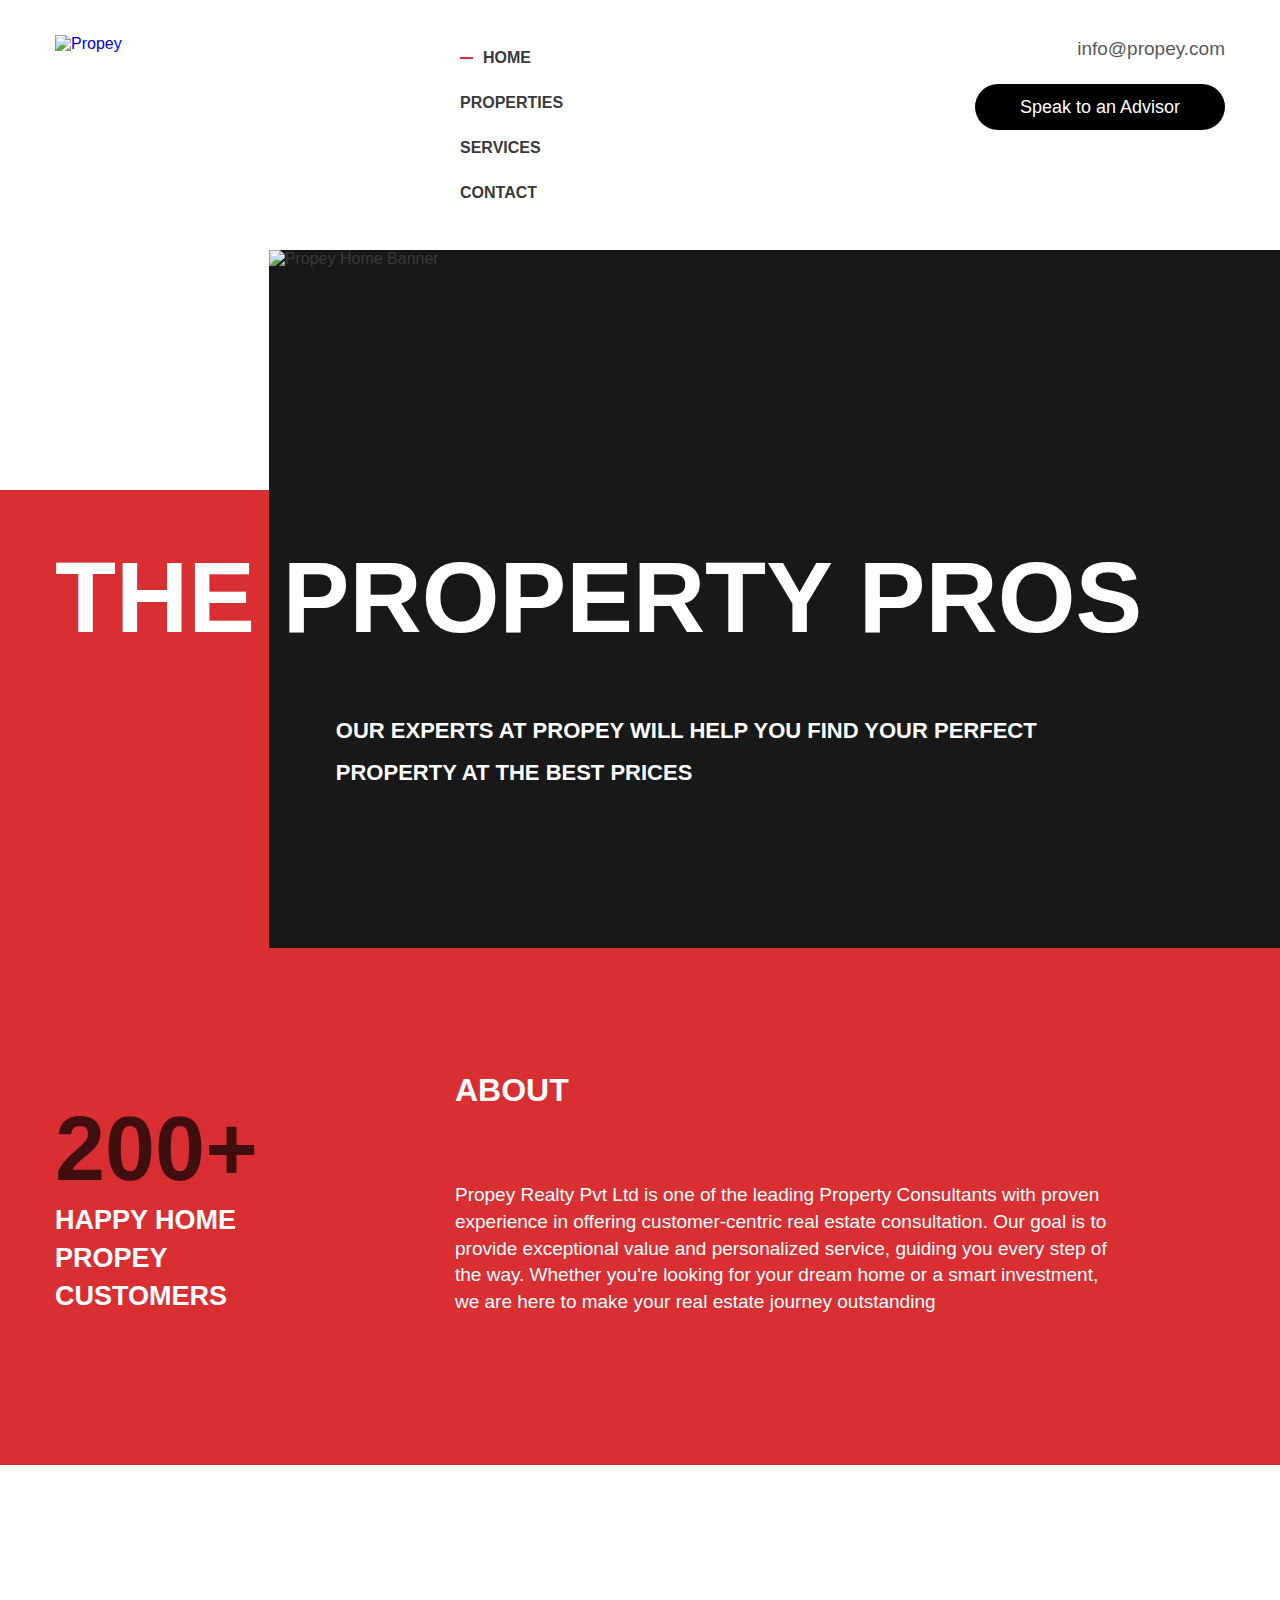
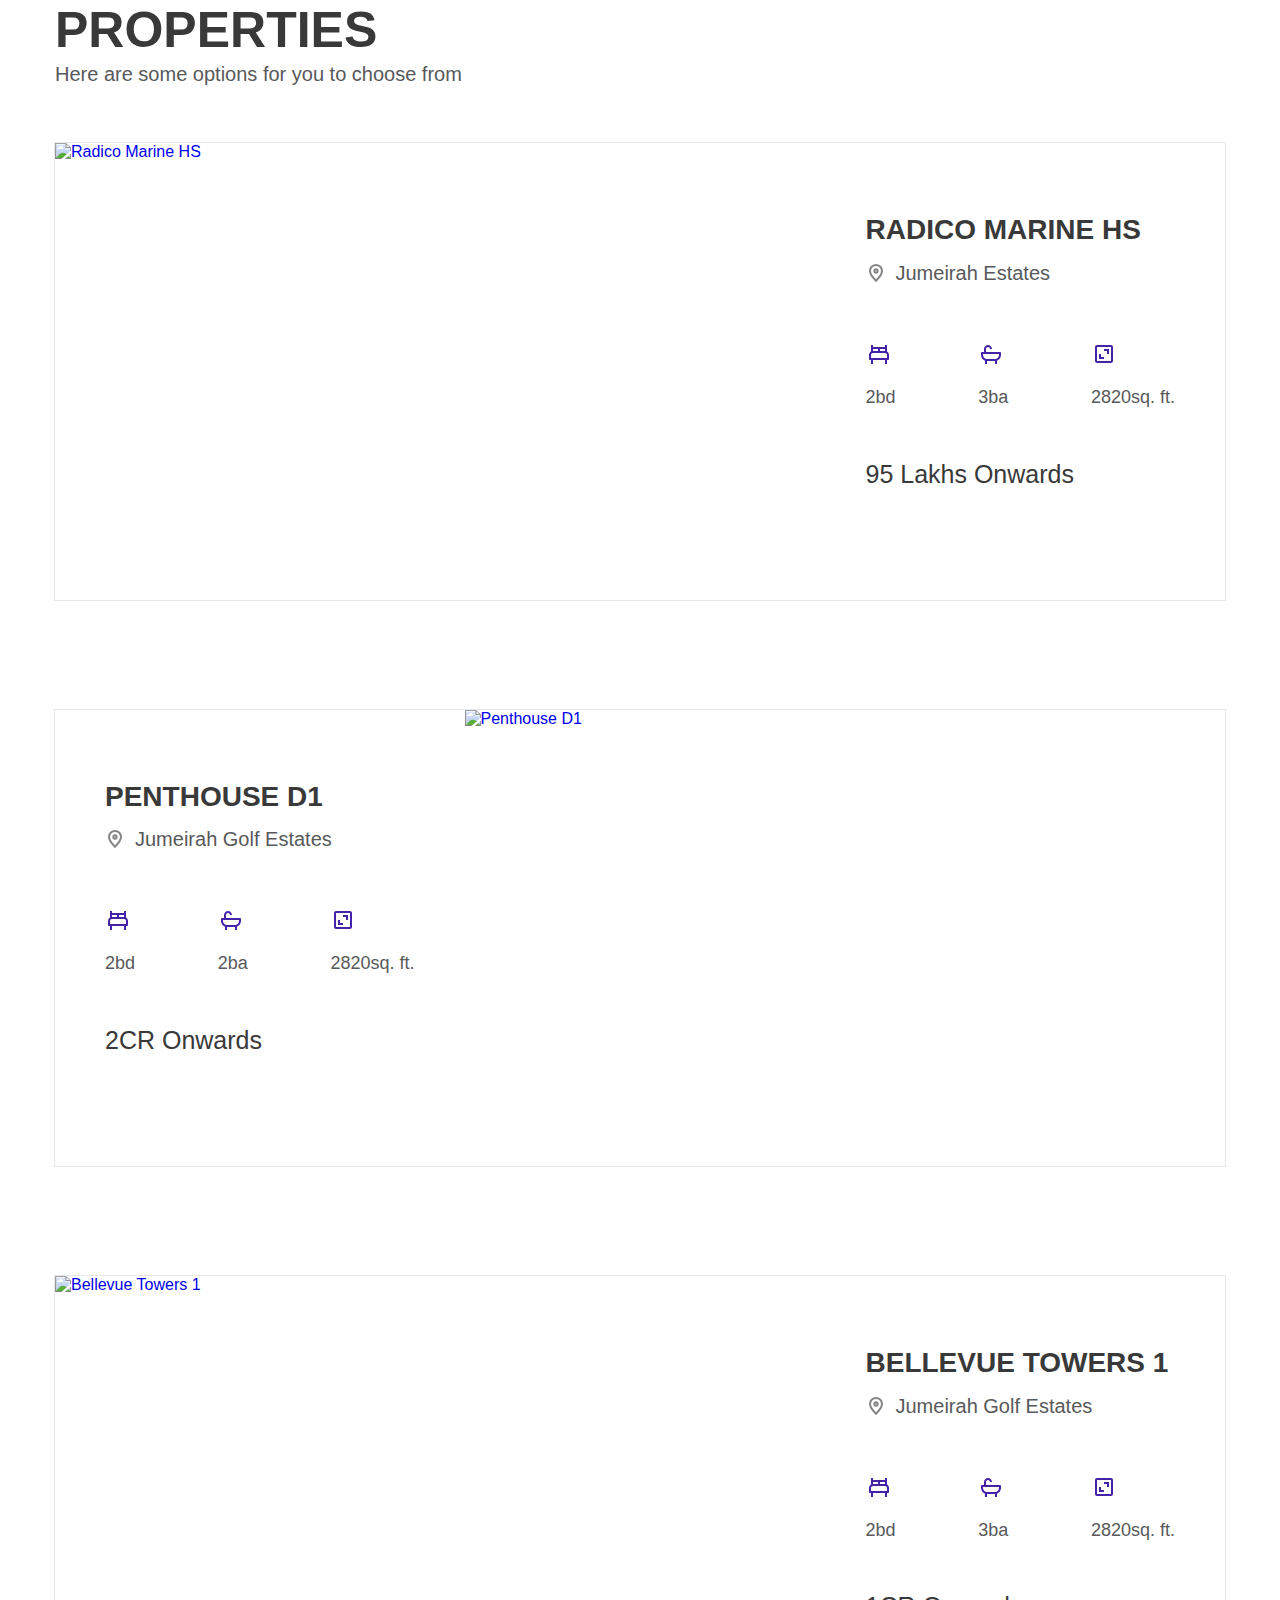
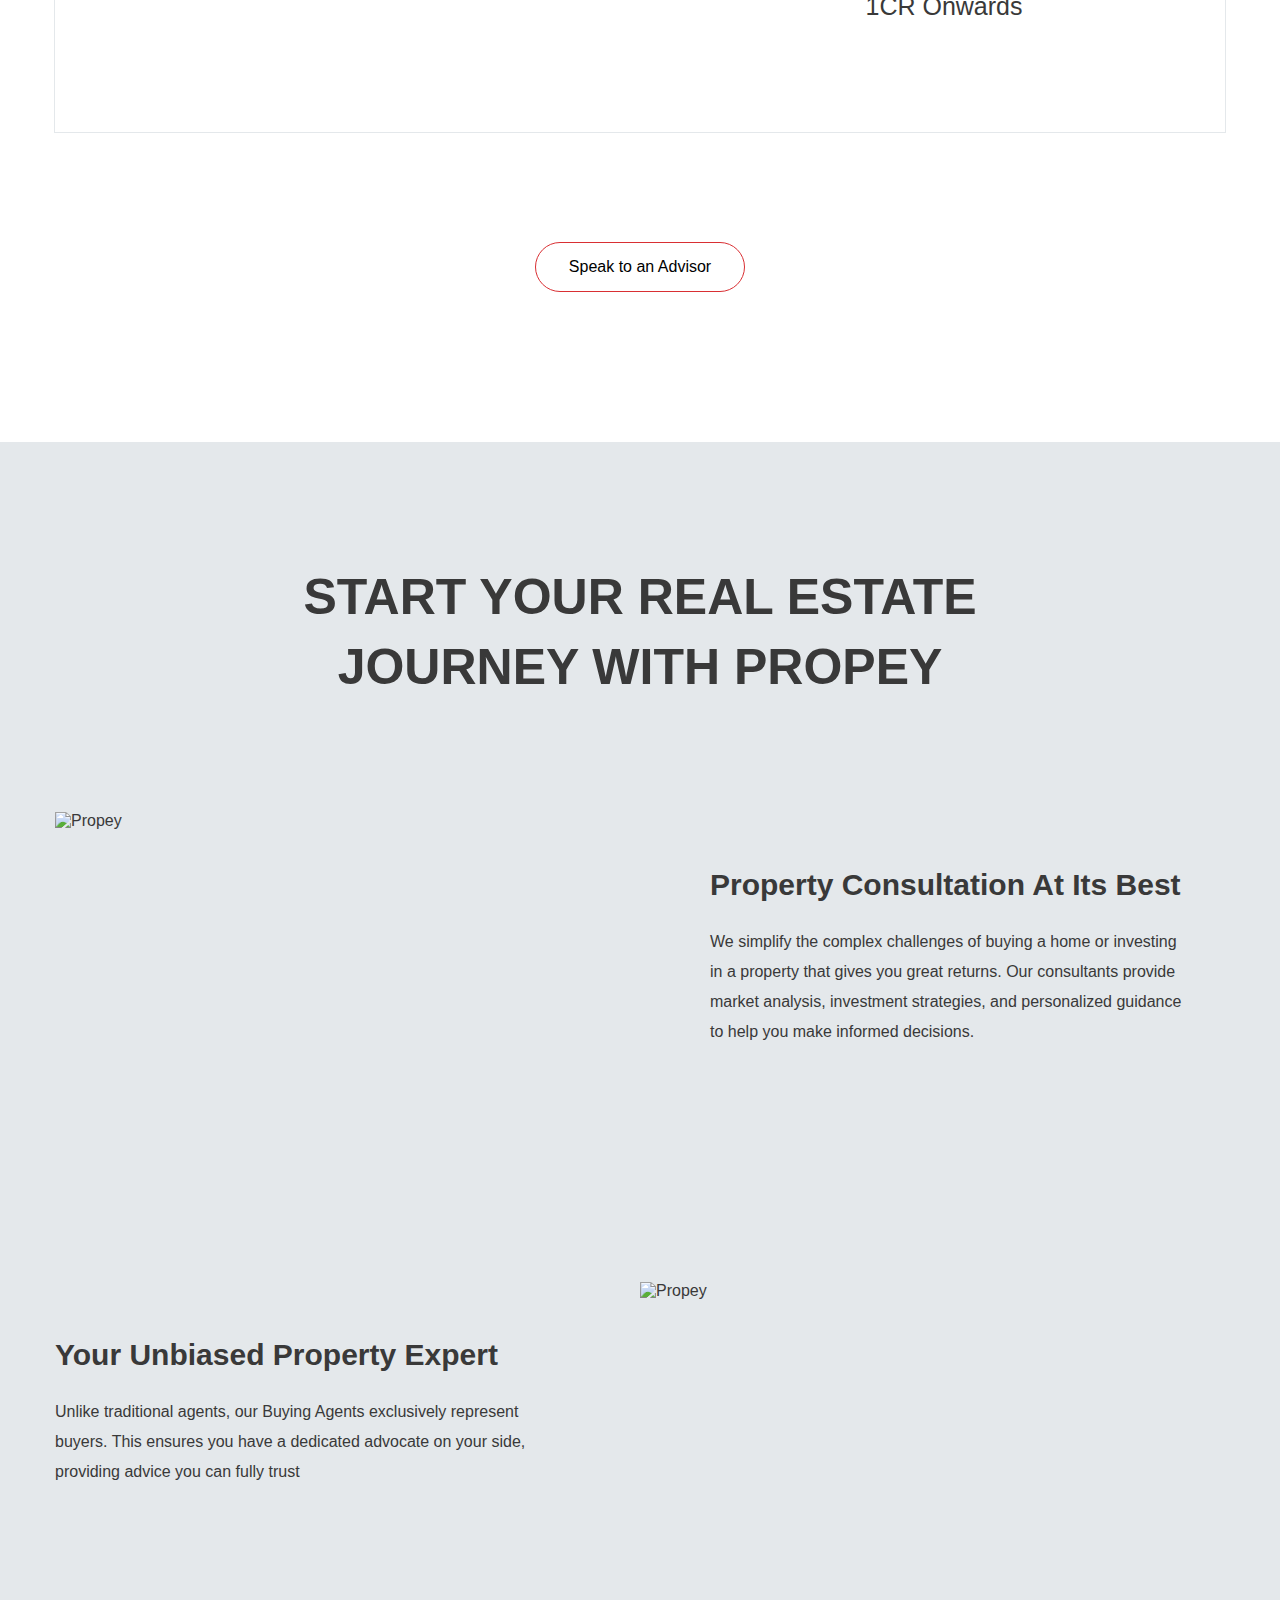
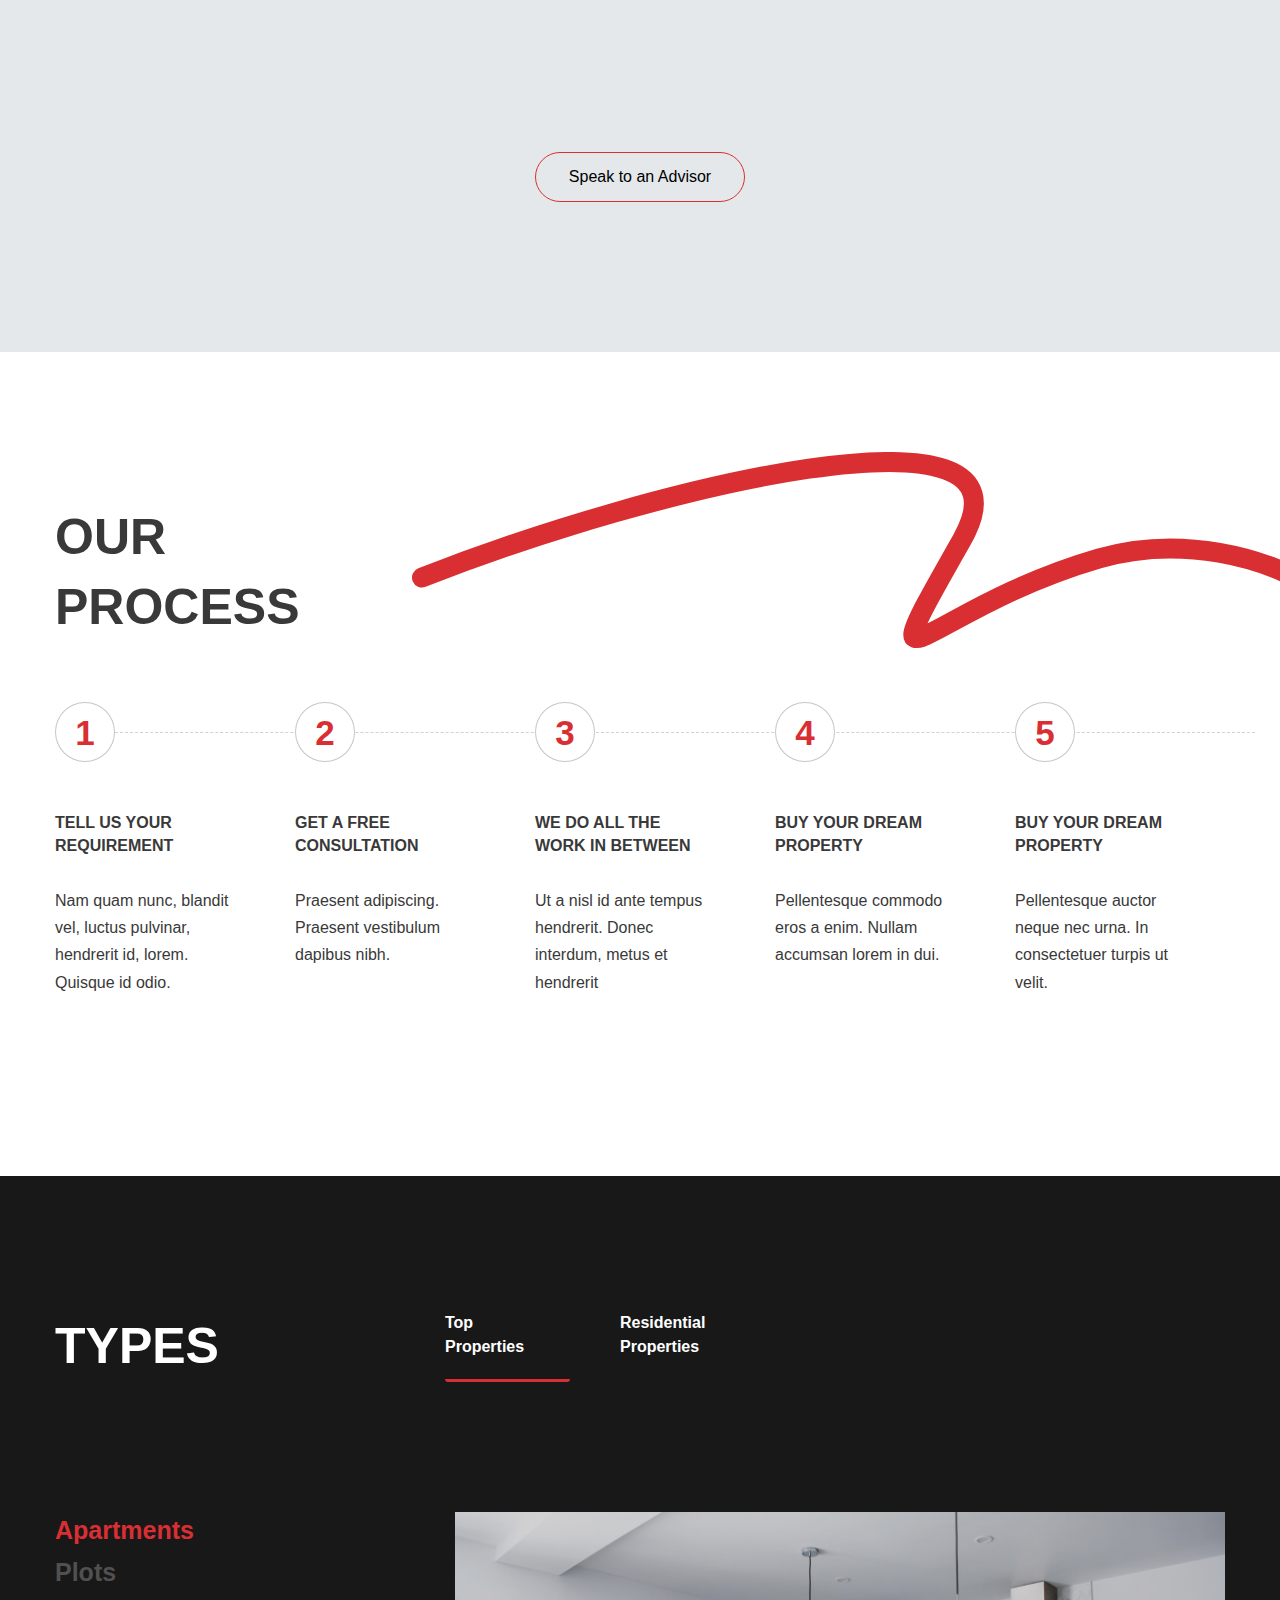
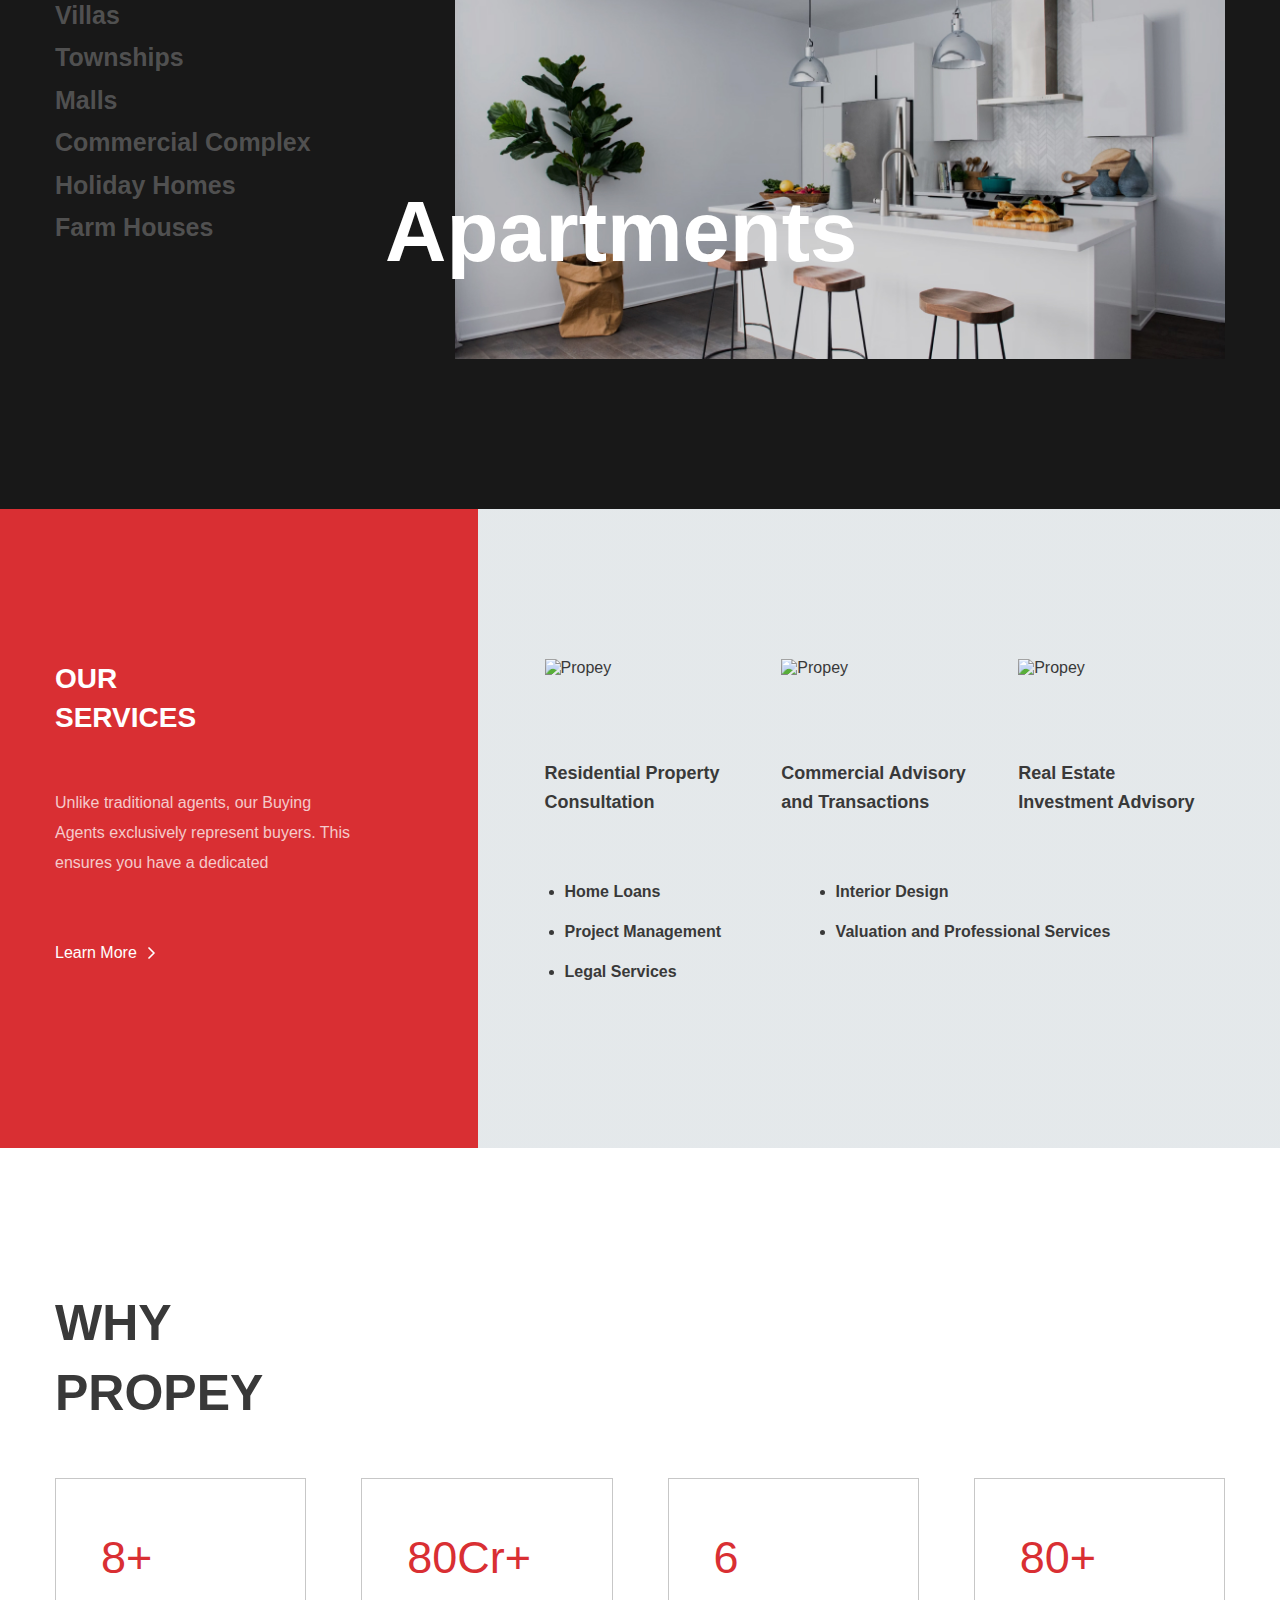
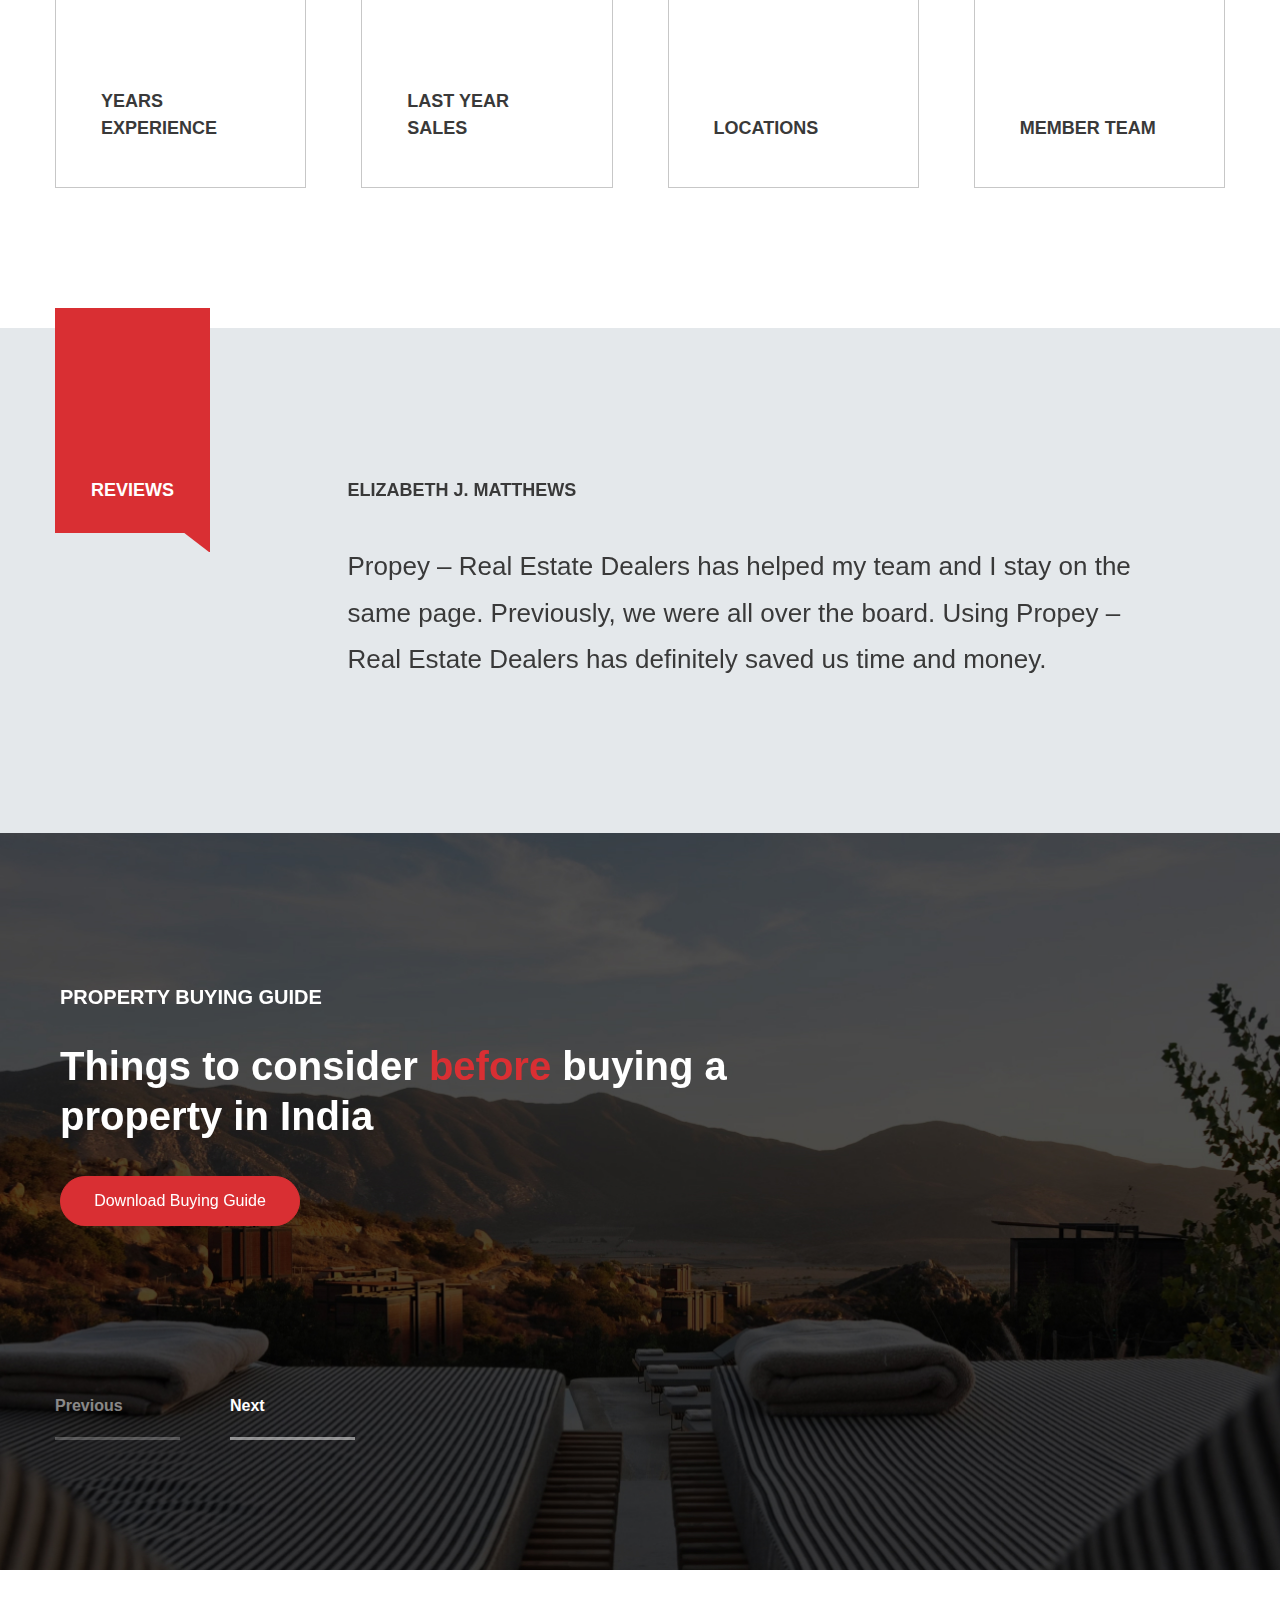
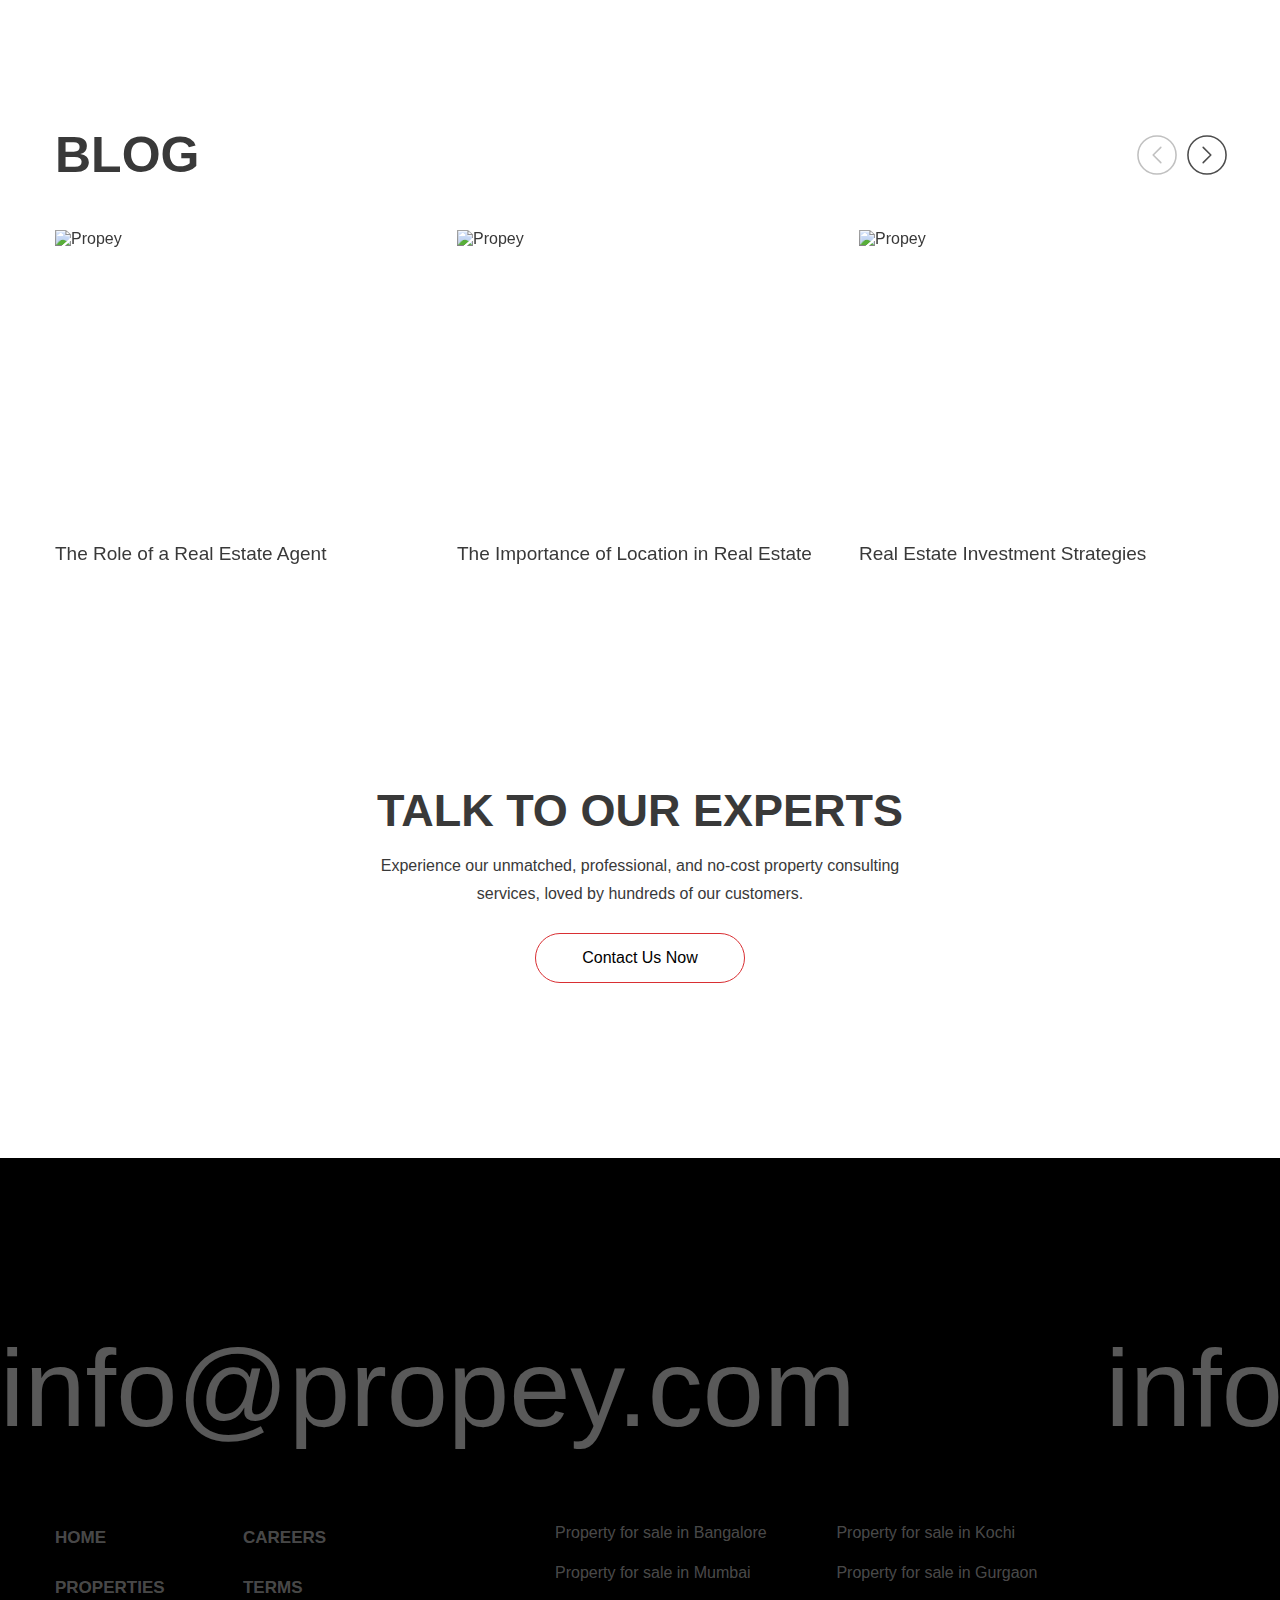
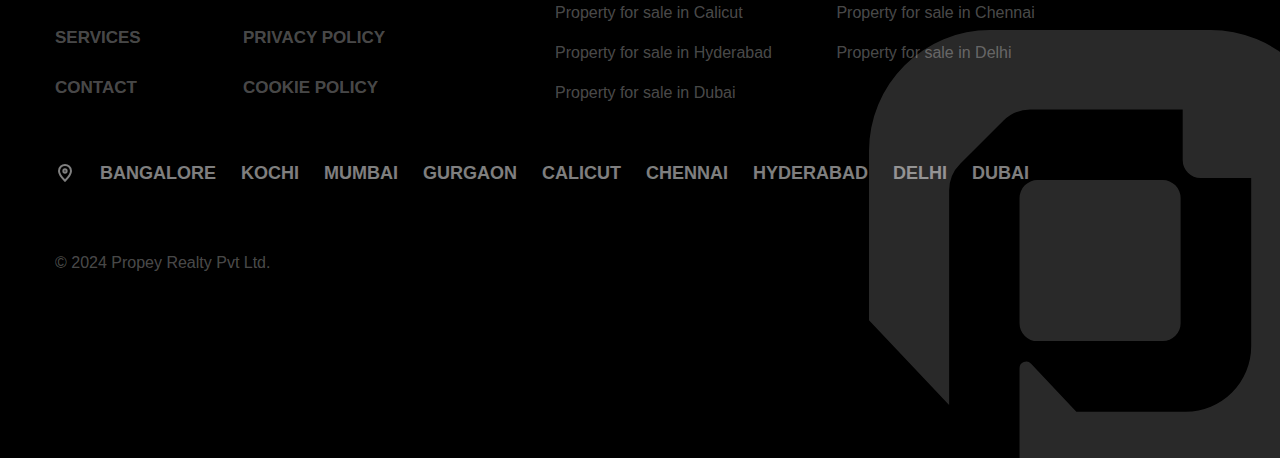
==== commit ec08eaed: "Build" ====
--- a/index.html
+++ b/index.html
@@ -1,10 +1,10 @@
-<!DOCTYPE html><html><head><meta charSet="utf-8"/><meta http-equiv="x-ua-compatible" content="ie=edge"/><meta name="viewport" content="width=device-width, initial-scale=1, shrink-to-fit=no"/><meta name="generator" content="Gatsby 5.13.6"/><meta name="description" content="Our experts at Propey will help you find your perfect property at the best prices." data-gatsby-head="true"/><meta property="og:title" content="Home" data-gatsby-head="true"/><meta property="og:description" content="Our experts at Propey will help you find your perfect property at the best prices." data-gatsby-head="true"/><meta property="og:type" content="website" data-gatsby-head="true"/><meta name="twitter:card" content="summary" data-gatsby-head="true"/><meta name="twitter:creator" content="@hrish" data-gatsby-head="true"/><meta name="twitter:title" content="Home" data-gatsby-head="true"/><meta name="twitter:description" content="Our experts at Propey will help you find your perfect property at the best prices." data-gatsby-head="true"/><style data-href="/styles.55ffc25deac00d297894.css" data-identity="gatsby-global-css">@charset "UTF-8";article,aside,details,figcaption,figure,footer,header,hgroup,nav,section{display:block}audio,canvas,video{*zoom:1;display:inline-block;*display:inline}[hidden],audio:not([controls]){display:none}*{box-sizing:border-box;font-family:Manrope,sans-serif!important}button,html,input,select,textarea{color:#393939}body{background:#fff;font-family:Manrope,sans-serif;font-size:1em;margin:0;overflow-x:hidden}::selection{background:#ec1c24;color:#fff;text-shadow:none}a{font-family:Manrope,sans-serif;outline:none;text-decoration:none}a:active,a:focus,a:hover,a:visited{color:#393939}a:active,a:focus,a:hover{outline:0}abbr[title]{border-bottom:1px dotted}b,strong{font-weight:700}blockquote,q{background:none;border-left:2px solid #ec1c24!important;box-shadow:none;color:#393939;font-size:20px;font-style:normal;font-weight:500;line-height:26px;margin:2em 0!important;padding:10px 10px 10px 50px!important;quotes:"" ""}blockquote:after,blockquote:before,q:after,q:before{content:""}blockquote p,q p{color:#393939!important;font-size:18px!important;font-style:normal!important;font-weight:400!important;line-height:28.44px!important}dfn{font-style:italic}hr{background-color:#efefef;border:0;display:block;height:1px;margin:1em 0;padding:0}ins{color:#393939;text-decoration:underline}del,ins{background:none}del{color:#ec121a;text-decoration:line-through}mark{background:#ff0;color:#000;font-style:italic;font-weight:400}pre{word-wrap:break-word;white-space:pre;white-space:pre-wrap}small{font-size:85%}big{font-size:125%}sub,sup{font-size:75%;line-height:0;position:relative;vertical-align:baseline}sup{top:-.5em}sub{bottom:-.25em}dt{font-weight:700}dd{margin:0 1.5em 1.5em}nav ol,nav ul{list-style:none;list-style-image:none;margin:0;padding:0}img{-ms-interpolation-mode:bicubic;border:0;height:auto;max-width:100%;vertical-align:middle}svg:not(:root){overflow:hidden}figure,form{margin:0}fieldset{border:0;margin:0;padding:0}label{cursor:pointer}legend{border:0;*margin-left:-7px;padding:0;white-space:normal}input,select,textarea{-webkit-appearance:none;appearance:none;border:1px solid #ec1c24;margin:0;padding:10px 15x;vertical-align:baseline;*vertical-align:middle}input:focus,select:focus,textarea:focus{color:#393939}button[disabled],input[disabled]{cursor:default}input[type=checkbox],input[type=radio]{box-sizing:border-box;*height:13px;padding:0;*width:13px}input[type=search]{box-sizing:content-box}input[type=search]::-webkit-search-cancel-button,input[type=search]::-webkit-search-decoration{-webkit-appearance:none}button,input[type=button],input[type=reset],input[type=submit]{background:#ec1c24;border:1px solid #ec1c24;border-radius:3px;color:#fff;cursor:pointer;line-height:1;*overflow:visible;padding:.6em 1em .4em;text-shadow:none}button:hover,input[type=button]:hover,input[type=reset]:hover,input[type=submit]:hover{opacity:1}button:active,button:focus,input[type=button]:active,input[type=button]:focus,input[type=reset]:active,input[type=reset]:focus,input[type=submit]:active,input[type=submit]:focus{border-color:#ec1c24;opacity:1}textarea{overflow:auto;resize:vertical;vertical-align:top;width:100%}input:invalid,textarea:invalid{background-color:rgba(236,18,26,.3)}embed,iframe,object{max-width:100%}table{background:rgba(66,95,112,.14);border-collapse:collapse;border-spacing:0;margin:0 0 1.5em;width:100%}td{vertical-align:top}th{background:rgba(66,95,112,.14)}td,th{border:1px solid rgba(66,95,112,.14);padding:.5em}.chromeframe{background:#ccc;color:#000;margin:.2em 0;padding:.2em 0}ol,ul{margin:0 0 1em .75em;padding:0 0 1em .75em}ul{list-style:disc}ol{list-style:decimal}li>ol,li>ul{margin-bottom:0;margin-left:.5em;padding-bottom:0}h1,h2,h3,h4,h5,h6,p{font-family:Manrope,sans-serif}h1,h2,h3,h4,h5,h6,p{font-weight:400;margin:0;padding:0}p{font-size:18px;line-height:28.44px}.container{margin:0 auto;padding:0 15px;width:100%}@media screen and (min-width:577px){.container{max-width:540px}}@media screen and (min-width:769px){.container{max-width:720px}}@media screen and (min-width:993px){.container{max-width:960px}}@media screen and (min-width:1201px){.container{max-width:1200px}}@media screen and (min-width:1441px){.container{max-width:1320px}}.full-container{padding:0 15px;width:100%}.row{display:flex;flex-wrap:wrap;margin-left:-15px;margin-right:-15px;width:calc(100% + 30px)}[class^=col-]{padding:0 15px}.col-1{flex:0 0 8.333%;width:8.333%}.col-2{flex:0 0 16.666%;width:16.666%}.col-3{flex:0 0 25%;width:25%}.col-4{flex:0 0 33.333%;width:33.333%}.col-5{flex:0 0 41.666%;width:41.666%}.col-6{flex:0 0 50%;width:50%}.col-7{flex:0 0 58.333%;width:58.333%}.col-8{flex:0 0 66.666%;width:66.666%}.col-9{flex:0 0 75%;width:75%}.col-10{flex:0 0 83.333%;width:83.333%}.col-11{flex:0 0 91.666%;width:91.666%}.col-12{flex:0 0 100%;width:100%}@media screen and (max-width:992px){.col-1,.col-2,.col-3,.col-4{flex:0 0 50%;width:50%}}@media screen and (max-width:768px){.col-1,.col-10,.col-11,.col-12,.col-2,.col-3,.col-4,.col-5,.col-6,.col-7,.col-8,.col-9{flex:0 0 100%;width:100%}}.clearfix:after,.clearfix:before{clear:both;content:"";display:table}.clearfix:after{clear:both}.clearfix{*zoom:1}.btn_default{align-items:center;background-color:transparent;border:1px solid #ec1c24;border-radius:50px;color:#000;display:flex;font-size:16px;font-weight:400;justify-content:center;line-height:1.75;margin:0 auto;padding:10px 30px;text-align:center;transition:all .3s ease-in-out;width:210px}.btn_default:before{aspect-ratio:1;background:url([data-uri]) no-repeat 50%;background-size:100% auto;content:"";display:block;transition:all .3s ease-in-out;width:0}.btn_default:hover{background-color:#ec1c24;box-shadow:0 0 0 2px #ec1c24;color:#fff;width:240px}.btn_default:hover:before{animation-duration:.75s;animation-iteration-count:1;animation-name:simpleHeadShake;margin-right:10px;width:20px}@media screen and (max-width:768px){.btn_default{font-size:15px}}/*!
+<!DOCTYPE html><html><head><meta charSet="utf-8"/><meta http-equiv="x-ua-compatible" content="ie=edge"/><meta name="viewport" content="width=device-width, initial-scale=1, shrink-to-fit=no"/><meta name="generator" content="Gatsby 5.13.6"/><meta name="description" content="Our experts at Propey will help you find your perfect property at the best prices." data-gatsby-head="true"/><meta property="og:title" content="Home" data-gatsby-head="true"/><meta property="og:description" content="Our experts at Propey will help you find your perfect property at the best prices." data-gatsby-head="true"/><meta property="og:type" content="website" data-gatsby-head="true"/><meta name="twitter:card" content="summary" data-gatsby-head="true"/><meta name="twitter:creator" content="@hrish" data-gatsby-head="true"/><meta name="twitter:title" content="Home" data-gatsby-head="true"/><meta name="twitter:description" content="Our experts at Propey will help you find your perfect property at the best prices." data-gatsby-head="true"/><style data-href="/styles.4222146afb480bdd6983.css" data-identity="gatsby-global-css">@charset "UTF-8";article,aside,details,figcaption,figure,footer,header,hgroup,nav,section{display:block}audio,canvas,video{*zoom:1;display:inline-block;*display:inline}[hidden],audio:not([controls]){display:none}*{box-sizing:border-box;font-family:Manrope,sans-serif!important}button,html,input,select,textarea{color:#393939}body{background:#fff;font-family:Manrope,sans-serif;font-size:1em;margin:0;overflow-x:hidden}::selection{background:#d92f33;color:#fff;text-shadow:none}a{font-family:Manrope,sans-serif;outline:none;text-decoration:none}a:active,a:focus,a:hover,a:visited{color:#393939}a:active,a:focus,a:hover{outline:0}abbr[title]{border-bottom:1px dotted}b,strong{font-weight:700}blockquote,q{background:none;border-left:2px solid #d92f33!important;box-shadow:none;color:#393939;font-size:20px;font-style:normal;font-weight:500;line-height:26px;margin:2em 0!important;padding:10px 10px 10px 50px!important;quotes:"" ""}blockquote:after,blockquote:before,q:after,q:before{content:""}blockquote p,q p{color:#393939!important;font-size:18px!important;font-style:normal!important;font-weight:400!important;line-height:28.44px!important}dfn{font-style:italic}hr{background-color:#efefef;border:0;display:block;height:1px;margin:1em 0;padding:0}ins{color:#393939;text-decoration:underline}del,ins{background:none}del{color:#ec121a;text-decoration:line-through}mark{background:#ff0;color:#000;font-style:italic;font-weight:400}pre{word-wrap:break-word;white-space:pre;white-space:pre-wrap}small{font-size:85%}big{font-size:125%}sub,sup{font-size:75%;line-height:0;position:relative;vertical-align:baseline}sup{top:-.5em}sub{bottom:-.25em}dt{font-weight:700}dd{margin:0 1.5em 1.5em}nav ol,nav ul{list-style:none;list-style-image:none;margin:0;padding:0}img{-ms-interpolation-mode:bicubic;border:0;height:auto;max-width:100%;vertical-align:middle}svg:not(:root){overflow:hidden}figure,form{margin:0}fieldset{border:0;margin:0;padding:0}label{cursor:pointer}legend{border:0;*margin-left:-7px;padding:0;white-space:normal}input,select,textarea{-webkit-appearance:none;appearance:none;border:1px solid #d92f33;margin:0;padding:10px 15x;vertical-align:baseline;*vertical-align:middle}input:focus,select:focus,textarea:focus{color:#393939}button[disabled],input[disabled]{cursor:default}input[type=checkbox],input[type=radio]{box-sizing:border-box;*height:13px;padding:0;*width:13px}input[type=search]{box-sizing:content-box}input[type=search]::-webkit-search-cancel-button,input[type=search]::-webkit-search-decoration{-webkit-appearance:none}button,input[type=button],input[type=reset],input[type=submit]{background:#d92f33;border:1px solid #d92f33;border-radius:3px;color:#fff;cursor:pointer;line-height:1;*overflow:visible;padding:.6em 1em .4em;text-shadow:none}button:hover,input[type=button]:hover,input[type=reset]:hover,input[type=submit]:hover{opacity:1}button:active,button:focus,input[type=button]:active,input[type=button]:focus,input[type=reset]:active,input[type=reset]:focus,input[type=submit]:active,input[type=submit]:focus{border-color:#d92f33;opacity:1}textarea{overflow:auto;resize:vertical;vertical-align:top;width:100%}input:invalid,textarea:invalid{background-color:rgba(236,18,26,.3)}embed,iframe,object{max-width:100%}table{background:rgba(66,95,112,.14);border-collapse:collapse;border-spacing:0;margin:0 0 1.5em;width:100%}td{vertical-align:top}th{background:rgba(66,95,112,.14)}td,th{border:1px solid rgba(66,95,112,.14);padding:.5em}.chromeframe{background:#ccc;color:#000;margin:.2em 0;padding:.2em 0}ol,ul{margin:0 0 1em .75em;padding:0 0 1em .75em}ul{list-style:disc}ol{list-style:decimal}li>ol,li>ul{margin-bottom:0;margin-left:.5em;padding-bottom:0}h1,h2,h3,h4,h5,h6,p{font-family:Manrope,sans-serif}h1,h2,h3,h4,h5,h6,p{font-weight:400;margin:0;padding:0}p{font-size:18px;line-height:28.44px}.container{margin:0 auto;padding:0 15px;width:100%}@media screen and (min-width:577px){.container{max-width:540px}}@media screen and (min-width:769px){.container{max-width:720px}}@media screen and (min-width:993px){.container{max-width:960px}}@media screen and (min-width:1201px){.container{max-width:1200px}}@media screen and (min-width:1441px){.container{max-width:1320px}}.full-container{padding:0 15px;width:100%}.row{display:flex;flex-wrap:wrap;margin-left:-15px;margin-right:-15px;width:calc(100% + 30px)}[class^=col-]{padding:0 15px}.col-1{flex:0 0 8.333%;width:8.333%}.col-2{flex:0 0 16.666%;width:16.666%}.col-3{flex:0 0 25%;width:25%}.col-4{flex:0 0 33.333%;width:33.333%}.col-5{flex:0 0 41.666%;width:41.666%}.col-6{flex:0 0 50%;width:50%}.col-7{flex:0 0 58.333%;width:58.333%}.col-8{flex:0 0 66.666%;width:66.666%}.col-9{flex:0 0 75%;width:75%}.col-10{flex:0 0 83.333%;width:83.333%}.col-11{flex:0 0 91.666%;width:91.666%}.col-12{flex:0 0 100%;width:100%}@media screen and (max-width:992px){.col-1,.col-2,.col-3,.col-4{flex:0 0 50%;width:50%}}@media screen and (max-width:768px){.col-1,.col-10,.col-11,.col-12,.col-2,.col-3,.col-4,.col-5,.col-6,.col-7,.col-8,.col-9{flex:0 0 100%;width:100%}}.clearfix:after,.clearfix:before{clear:both;content:"";display:table}.clearfix:after{clear:both}.clearfix{*zoom:1}.btn_default{align-items:center;background-color:transparent;border:1px solid #d92f33;border-radius:50px;color:#000;display:flex;font-size:16px;font-weight:400;justify-content:center;line-height:1.75;margin:0 auto;padding:10px 30px;text-align:center;transition:all .3s ease-in-out;width:210px}.btn_default:before{aspect-ratio:1;background:url([data-uri]) no-repeat 50%;background-size:100% auto;content:"";display:block;transition:all .3s ease-in-out;width:0}.btn_default:hover{background-color:#d92f33;box-shadow:0 0 0 2px #d92f33;color:#fff;width:240px}.btn_default:hover:before{animation-duration:.75s;animation-iteration-count:1;animation-name:simpleHeadShake;margin-right:10px;width:20px}@media screen and (max-width:768px){.btn_default{font-size:15px}}/*!
  * animate.css - https://animate.style/
  * Version - 4.1.1
  * Licensed under the MIT license - http://opensource.org/licenses/MIT
  *
  * Copyright (c) 2020 Animate.css
- */:root{--animate-duration:1s;--animate-delay:1s;--animate-repeat:1}.animate__animated{animation-duration:1s;animation-duration:var(--animate-duration);animation-fill-mode:both}.animate__animated.animate__infinite{animation-iteration-count:infinite}.animate__animated.animate__repeat-1{animation-iteration-count:1;animation-iteration-count:var(--animate-repeat)}.animate__animated.animate__repeat-2{animation-iteration-count:2;animation-iteration-count:calc(var(--animate-repeat)*2)}.animate__animated.animate__repeat-3{animation-iteration-count:3;animation-iteration-count:calc(var(--animate-repeat)*3)}.animate__animated.animate__delay-05s{animation-delay:.5s;animation-delay:var(--animate-delay)}.animate__animated.animate__delay-1s{animation-delay:1s;animation-delay:var(--animate-delay)}.animate__animated.animate__delay-2s{animation-delay:2s;animation-delay:calc(var(--animate-delay)*2)}.animate__animated.animate__delay-3s{animation-delay:3s;animation-delay:calc(var(--animate-delay)*3)}.animate__animated.animate__delay-4s{animation-delay:4s;animation-delay:calc(var(--animate-delay)*4)}.animate__animated.animate__delay-5s{animation-delay:5s;animation-delay:calc(var(--animate-delay)*5)}.animate__animated.animate__faster{animation-duration:.5s;animation-duration:calc(var(--animate-duration)/2)}.animate__animated.animate__fast{animation-duration:.8s;animation-duration:calc(var(--animate-duration)*.8)}.animate__animated.animate__slow{animation-duration:2s;animation-duration:calc(var(--animate-duration)*2)}.animate__animated.animate__slower{animation-duration:3s;animation-duration:calc(var(--animate-duration)*3)}@media(prefers-reduced-motion:reduce),print{.animate__animated{animation-duration:1ms!important;animation-iteration-count:1!important;transition-duration:1ms!important}.animate__animated[class*=Out]{opacity:0}}@keyframes bounce{0%,20%,53%,to{animation-timing-function:cubic-bezier(.215,.61,.355,1);transform:translateZ(0)}40%,43%{animation-timing-function:cubic-bezier(.755,.05,.855,.06);transform:translate3d(0,-30px,0) scaleY(1.1)}70%{animation-timing-function:cubic-bezier(.755,.05,.855,.06);transform:translate3d(0,-15px,0) scaleY(1.05)}80%{transform:translateZ(0) scaleY(.95);transition-timing-function:cubic-bezier(.215,.61,.355,1)}90%{transform:translate3d(0,-4px,0) scaleY(1.02)}}.animate__bounce{animation-name:bounce;transform-origin:center bottom}@keyframes flash{0%,50%,to{opacity:1}25%,75%{opacity:0}}.animate__flash{animation-name:flash}@keyframes pulse{0%{transform:scaleX(1)}50%{transform:scale3d(1.05,1.05,1.05)}to{transform:scaleX(1)}}.animate__pulse{animation-name:pulse;animation-timing-function:ease-in-out}@keyframes rubberBand{0%{transform:scaleX(1)}30%{transform:scale3d(1.25,.75,1)}40%{transform:scale3d(.75,1.25,1)}50%{transform:scale3d(1.15,.85,1)}65%{transform:scale3d(.95,1.05,1)}75%{transform:scale3d(1.05,.95,1)}to{transform:scaleX(1)}}.animate__rubberBand{animation-name:rubberBand}@keyframes shakeX{0%,to{transform:translateZ(0)}10%,30%,50%,70%,90%{transform:translate3d(-10px,0,0)}20%,40%,60%,80%{transform:translate3d(10px,0,0)}}.animate__shakeX{animation-name:shakeX}@keyframes shakeY{0%,to{transform:translateZ(0)}10%,30%,50%,70%,90%{transform:translate3d(0,-10px,0)}20%,40%,60%,80%{transform:translate3d(0,10px,0)}}.animate__shakeY{animation-name:shakeY}@keyframes headShake{0%{transform:translateX(0)}6.5%{transform:translateX(-6px) rotateY(-9deg)}18.5%{transform:translateX(5px) rotateY(7deg)}31.5%{transform:translateX(-3px) rotateY(-5deg)}43.5%{transform:translateX(2px) rotateY(3deg)}50%{transform:translateX(0)}}.animate__headShake{animation-name:headShake;animation-timing-function:ease-in-out}@keyframes swing{20%{transform:rotate(15deg)}40%{transform:rotate(-10deg)}60%{transform:rotate(5deg)}80%{transform:rotate(-5deg)}to{transform:rotate(0deg)}}.animate__swing{animation-name:swing;transform-origin:top center}@keyframes tada{0%{transform:scaleX(1)}10%,20%{transform:scale3d(.9,.9,.9) rotate(-3deg)}30%,50%,70%,90%{transform:scale3d(1.1,1.1,1.1) rotate(3deg)}40%,60%,80%{transform:scale3d(1.1,1.1,1.1) rotate(-3deg)}to{transform:scaleX(1)}}.animate__tada{animation-name:tada}@keyframes wobble{0%{transform:translateZ(0)}15%{transform:translate3d(-25%,0,0) rotate(-5deg)}30%{transform:translate3d(20%,0,0) rotate(3deg)}45%{transform:translate3d(-15%,0,0) rotate(-3deg)}60%{transform:translate3d(10%,0,0) rotate(2deg)}75%{transform:translate3d(-5%,0,0) rotate(-1deg)}to{transform:translateZ(0)}}.animate__wobble{animation-name:wobble}@keyframes jello{0%,11.1%,to{transform:translateZ(0)}22.2%{transform:skewX(-12.5deg) skewY(-12.5deg)}33.3%{transform:skewX(6.25deg) skewY(6.25deg)}44.4%{transform:skewX(-3.125deg) skewY(-3.125deg)}55.5%{transform:skewX(1.5625deg) skewY(1.5625deg)}66.6%{transform:skewX(-.78125deg) skewY(-.78125deg)}77.7%{transform:skewX(.390625deg) skewY(.390625deg)}88.8%{transform:skewX(-.1953125deg) skewY(-.1953125deg)}}.animate__jello{animation-name:jello;transform-origin:center}@keyframes heartBeat{0%{transform:scale(1)}14%{transform:scale(1.3)}28%{transform:scale(1)}42%{transform:scale(1.3)}70%{transform:scale(1)}}.animate__heartBeat{animation-duration:1.3s;animation-duration:calc(var(--animate-duration)*1.3);animation-name:heartBeat;animation-timing-function:ease-in-out}@keyframes backInDown{0%{opacity:.7;transform:translateY(-1200px) scale(.7)}80%{opacity:.7;transform:translateY(0) scale(.7)}to{opacity:1;transform:scale(1)}}.animate__backInDown{animation-name:backInDown}@keyframes backInLeft{0%{opacity:.7;transform:translateX(-2000px) scale(.7)}80%{opacity:.7;transform:translateX(0) scale(.7)}to{opacity:1;transform:scale(1)}}.animate__backInLeft{animation-name:backInLeft}@keyframes backInRight{0%{opacity:.7;transform:translateX(2000px) scale(.7)}80%{opacity:.7;transform:translateX(0) scale(.7)}to{opacity:1;transform:scale(1)}}.animate__backInRight{animation-name:backInRight}@keyframes backInUp{0%{opacity:.7;transform:translateY(1200px) scale(.7)}80%{opacity:.7;transform:translateY(0) scale(.7)}to{opacity:1;transform:scale(1)}}.animate__backInUp{animation-name:backInUp}@keyframes backOutDown{0%{opacity:1;transform:scale(1)}20%{opacity:.7;transform:translateY(0) scale(.7)}to{opacity:.7;transform:translateY(700px) scale(.7)}}.animate__backOutDown{animation-name:backOutDown}@keyframes backOutLeft{0%{opacity:1;transform:scale(1)}20%{opacity:.7;transform:translateX(0) scale(.7)}to{opacity:.7;transform:translateX(-2000px) scale(.7)}}.animate__backOutLeft{animation-name:backOutLeft}@keyframes backOutRight{0%{opacity:1;transform:scale(1)}20%{opacity:.7;transform:translateX(0) scale(.7)}to{opacity:.7;transform:translateX(2000px) scale(.7)}}.animate__backOutRight{animation-name:backOutRight}@keyframes backOutUp{0%{opacity:1;transform:scale(1)}20%{opacity:.7;transform:translateY(0) scale(.7)}to{opacity:.7;transform:translateY(-700px) scale(.7)}}.animate__backOutUp{animation-name:backOutUp}@keyframes bounceIn{0%,20%,40%,60%,80%,to{animation-timing-function:cubic-bezier(.215,.61,.355,1)}0%{opacity:0;transform:scale3d(.3,.3,.3)}20%{transform:scale3d(1.1,1.1,1.1)}40%{transform:scale3d(.9,.9,.9)}60%{opacity:1;transform:scale3d(1.03,1.03,1.03)}80%{transform:scale3d(.97,.97,.97)}to{opacity:1;transform:scaleX(1)}}.animate__bounceIn{animation-duration:.75s;animation-duration:calc(var(--animate-duration)*.75);animation-name:bounceIn}@keyframes bounceInDown{0%,60%,75%,90%,to{animation-timing-function:cubic-bezier(.215,.61,.355,1)}0%{opacity:0;transform:translate3d(0,-3000px,0) scaleY(3)}60%{opacity:1;transform:translate3d(0,25px,0) scaleY(.9)}75%{transform:translate3d(0,-10px,0) scaleY(.95)}90%{transform:translate3d(0,5px,0) scaleY(.985)}to{transform:translateZ(0)}}.animate__bounceInDown{animation-name:bounceInDown}@keyframes bounceInLeft{0%,60%,75%,90%,to{animation-timing-function:cubic-bezier(.215,.61,.355,1)}0%{opacity:0;transform:translate3d(-3000px,0,0) scaleX(3)}60%{opacity:1;transform:translate3d(25px,0,0) scaleX(1)}75%{transform:translate3d(-10px,0,0) scaleX(.98)}90%{transform:translate3d(5px,0,0) scaleX(.995)}to{transform:translateZ(0)}}.animate__bounceInLeft{animation-name:bounceInLeft}@keyframes bounceInRight{0%,60%,75%,90%,to{animation-timing-function:cubic-bezier(.215,.61,.355,1)}0%{opacity:0;transform:translate3d(3000px,0,0) scaleX(3)}60%{opacity:1;transform:translate3d(-25px,0,0) scaleX(1)}75%{transform:translate3d(10px,0,0) scaleX(.98)}90%{transform:translate3d(-5px,0,0) scaleX(.995)}to{transform:translateZ(0)}}.animate__bounceInRight{animation-name:bounceInRight}@keyframes bounceInUp{0%,60%,75%,90%,to{animation-timing-function:cubic-bezier(.215,.61,.355,1)}0%{opacity:0;transform:translate3d(0,3000px,0) scaleY(5)}60%{opacity:1;transform:translate3d(0,-20px,0) scaleY(.9)}75%{transform:translate3d(0,10px,0) scaleY(.95)}90%{transform:translate3d(0,-5px,0) scaleY(.985)}to{transform:translateZ(0)}}.animate__bounceInUp{animation-name:bounceInUp}@keyframes bounceOut{20%{transform:scale3d(.9,.9,.9)}50%,55%{opacity:1;transform:scale3d(1.1,1.1,1.1)}to{opacity:0;transform:scale3d(.3,.3,.3)}}.animate__bounceOut{animation-duration:.75s;animation-duration:calc(var(--animate-duration)*.75);animation-name:bounceOut}@keyframes bounceOutDown{20%{transform:translate3d(0,10px,0) scaleY(.985)}40%,45%{opacity:1;transform:translate3d(0,-20px,0) scaleY(.9)}to{opacity:0;transform:translate3d(0,2000px,0) scaleY(3)}}.animate__bounceOutDown{animation-name:bounceOutDown}@keyframes bounceOutLeft{20%{opacity:1;transform:translate3d(20px,0,0) scaleX(.9)}to{opacity:0;transform:translate3d(-2000px,0,0) scaleX(2)}}.animate__bounceOutLeft{animation-name:bounceOutLeft}@keyframes bounceOutRight{20%{opacity:1;transform:translate3d(-20px,0,0) scaleX(.9)}to{opacity:0;transform:translate3d(2000px,0,0) scaleX(2)}}.animate__bounceOutRight{animation-name:bounceOutRight}@keyframes bounceOutUp{20%{transform:translate3d(0,-10px,0) scaleY(.985)}40%,45%{opacity:1;transform:translate3d(0,20px,0) scaleY(.9)}to{opacity:0;transform:translate3d(0,-2000px,0) scaleY(3)}}.animate__bounceOutUp{animation-name:bounceOutUp}@keyframes fadeIn{0%{opacity:0}to{opacity:1}}.animate__fadeIn{animation-name:fadeIn}@keyframes fadeInDown{0%{opacity:0;transform:translate3d(0,-100%,0)}to{opacity:1;transform:translateZ(0)}}.animate__fadeInDown{animation-name:fadeInDown}@keyframes fadeInDownBig{0%{opacity:0;transform:translate3d(0,-2000px,0)}to{opacity:1;transform:translateZ(0)}}.animate__fadeInDownBig{animation-name:fadeInDownBig}@keyframes fadeInLeft{0%{opacity:0;transform:translate3d(-100%,0,0)}to{opacity:1;transform:translateZ(0)}}.animate__fadeInLeft{animation-name:fadeInLeft}@keyframes fadeInLeftBig{0%{opacity:0;transform:translate3d(-2000px,0,0)}to{opacity:1;transform:translateZ(0)}}.animate__fadeInLeftBig{animation-name:fadeInLeftBig}@keyframes fadeInRight{0%{opacity:0;transform:translate3d(100%,0,0)}to{opacity:1;transform:translateZ(0)}}.animate__fadeInRight{animation-name:fadeInRight}@keyframes fadeInRightBig{0%{opacity:0;transform:translate3d(2000px,0,0)}to{opacity:1;transform:translateZ(0)}}.animate__fadeInRightBig{animation-name:fadeInRightBig}@keyframes fadeInUp{0%{opacity:0;transform:translate3d(0,100%,0)}to{opacity:1;transform:translateZ(0)}}.animate__fadeInUp{animation-name:fadeInUp}@keyframes fadeInUpBig{0%{opacity:0;transform:translate3d(0,2000px,0)}to{opacity:1;transform:translateZ(0)}}.animate__fadeInUpBig{animation-name:fadeInUpBig}@keyframes fadeInTopLeft{0%{opacity:0;transform:translate3d(-100%,-100%,0)}to{opacity:1;transform:translateZ(0)}}.animate__fadeInTopLeft{animation-name:fadeInTopLeft}@keyframes fadeInTopRight{0%{opacity:0;transform:translate3d(100%,-100%,0)}to{opacity:1;transform:translateZ(0)}}.animate__fadeInTopRight{animation-name:fadeInTopRight}@keyframes fadeInBottomLeft{0%{opacity:0;transform:translate3d(-100%,100%,0)}to{opacity:1;transform:translateZ(0)}}.animate__fadeInBottomLeft{animation-name:fadeInBottomLeft}@keyframes fadeInBottomRight{0%{opacity:0;transform:translate3d(100%,100%,0)}to{opacity:1;transform:translateZ(0)}}.animate__fadeInBottomRight{animation-name:fadeInBottomRight}@keyframes fadeOut{0%{opacity:1}to{opacity:0}}.animate__fadeOut{animation-name:fadeOut}@keyframes fadeOutDown{0%{opacity:1}to{opacity:0;transform:translate3d(0,100%,0)}}.animate__fadeOutDown{animation-name:fadeOutDown}@keyframes fadeOutDownBig{0%{opacity:1}to{opacity:0;transform:translate3d(0,2000px,0)}}.animate__fadeOutDownBig{animation-name:fadeOutDownBig}@keyframes fadeOutLeft{0%{opacity:1}to{opacity:0;transform:translate3d(-100%,0,0)}}.animate__fadeOutLeft{animation-name:fadeOutLeft}@keyframes fadeOutLeftBig{0%{opacity:1}to{opacity:0;transform:translate3d(-2000px,0,0)}}.animate__fadeOutLeftBig{animation-name:fadeOutLeftBig}@keyframes fadeOutRight{0%{opacity:1}to{opacity:0;transform:translate3d(100%,0,0)}}.animate__fadeOutRight{animation-name:fadeOutRight}@keyframes fadeOutRightBig{0%{opacity:1}to{opacity:0;transform:translate3d(2000px,0,0)}}.animate__fadeOutRightBig{animation-name:fadeOutRightBig}@keyframes fadeOutUp{0%{opacity:1}to{opacity:0;transform:translate3d(0,-100%,0)}}.animate__fadeOutUp{animation-name:fadeOutUp}@keyframes fadeOutUpBig{0%{opacity:1}to{opacity:0;transform:translate3d(0,-2000px,0)}}.animate__fadeOutUpBig{animation-name:fadeOutUpBig}@keyframes fadeOutTopLeft{0%{opacity:1;transform:translateZ(0)}to{opacity:0;transform:translate3d(-100%,-100%,0)}}.animate__fadeOutTopLeft{animation-name:fadeOutTopLeft}@keyframes fadeOutTopRight{0%{opacity:1;transform:translateZ(0)}to{opacity:0;transform:translate3d(100%,-100%,0)}}.animate__fadeOutTopRight{animation-name:fadeOutTopRight}@keyframes fadeOutBottomRight{0%{opacity:1;transform:translateZ(0)}to{opacity:0;transform:translate3d(100%,100%,0)}}.animate__fadeOutBottomRight{animation-name:fadeOutBottomRight}@keyframes fadeOutBottomLeft{0%{opacity:1;transform:translateZ(0)}to{opacity:0;transform:translate3d(-100%,100%,0)}}.animate__fadeOutBottomLeft{animation-name:fadeOutBottomLeft}@keyframes flip{0%{animation-timing-function:ease-out;transform:perspective(400px) translateZ(0) rotateY(-1turn)}40%{animation-timing-function:ease-out;transform:perspective(400px) translateZ(150px) rotateY(-190deg)}50%{animation-timing-function:ease-in;transform:perspective(400px) translateZ(150px) rotateY(-170deg)}80%{animation-timing-function:ease-in;transform:perspective(400px) translateZ(0) rotateY(0deg)}to{animation-timing-function:ease-in;transform:perspective(400px) translateZ(0) rotateY(0deg)}}.animate__animated.animate__flip{animation-name:flip;backface-visibility:visible}@keyframes flipInX{0%{animation-timing-function:ease-in;opacity:0;transform:perspective(400px) rotateX(90deg)}40%{animation-timing-function:ease-in;transform:perspective(400px) rotateX(-20deg)}60%{opacity:1;transform:perspective(400px) rotateX(10deg)}80%{transform:perspective(400px) rotateX(-5deg)}to{transform:perspective(400px)}}.animate__flipInX{animation-name:flipInX;backface-visibility:visible!important}@keyframes flipInY{0%{animation-timing-function:ease-in;opacity:0;transform:perspective(400px) rotateY(90deg)}40%{animation-timing-function:ease-in;transform:perspective(400px) rotateY(-20deg)}60%{opacity:1;transform:perspective(400px) rotateY(10deg)}80%{transform:perspective(400px) rotateY(-5deg)}to{transform:perspective(400px)}}.animate__flipInY{animation-name:flipInY;backface-visibility:visible!important}@keyframes flipOutX{0%{transform:perspective(400px)}30%{opacity:1;transform:perspective(400px) rotateX(-20deg)}to{opacity:0;transform:perspective(400px) rotateX(90deg)}}.animate__flipOutX{animation-duration:.75s;animation-duration:calc(var(--animate-duration)*.75);animation-name:flipOutX;backface-visibility:visible!important}@keyframes flipOutY{0%{transform:perspective(400px)}30%{opacity:1;transform:perspective(400px) rotateY(-15deg)}to{opacity:0;transform:perspective(400px) rotateY(90deg)}}.animate__flipOutY{animation-duration:.75s;animation-duration:calc(var(--animate-duration)*.75);animation-name:flipOutY;backface-visibility:visible!important}@keyframes lightSpeedInRight{0%{opacity:0;transform:translate3d(100%,0,0) skewX(-30deg)}60%{opacity:1;transform:skewX(20deg)}80%{transform:skewX(-5deg)}to{transform:translateZ(0)}}.animate__lightSpeedInRight{animation-name:lightSpeedInRight;animation-timing-function:ease-out}@keyframes lightSpeedInLeft{0%{opacity:0;transform:translate3d(-100%,0,0) skewX(30deg)}60%{opacity:1;transform:skewX(-20deg)}80%{transform:skewX(5deg)}to{transform:translateZ(0)}}.animate__lightSpeedInLeft{animation-name:lightSpeedInLeft;animation-timing-function:ease-out}@keyframes lightSpeedOutRight{0%{opacity:1}to{opacity:0;transform:translate3d(100%,0,0) skewX(30deg)}}.animate__lightSpeedOutRight{animation-name:lightSpeedOutRight;animation-timing-function:ease-in}@keyframes lightSpeedOutLeft{0%{opacity:1}to{opacity:0;transform:translate3d(-100%,0,0) skewX(-30deg)}}.animate__lightSpeedOutLeft{animation-name:lightSpeedOutLeft;animation-timing-function:ease-in}@keyframes rotateIn{0%{opacity:0;transform:rotate(-200deg)}to{opacity:1;transform:translateZ(0)}}.animate__rotateIn{animation-name:rotateIn;transform-origin:center}@keyframes rotateInDownLeft{0%{opacity:0;transform:rotate(-45deg)}to{opacity:1;transform:translateZ(0)}}.animate__rotateInDownLeft{animation-name:rotateInDownLeft;transform-origin:left bottom}@keyframes rotateInDownRight{0%{opacity:0;transform:rotate(45deg)}to{opacity:1;transform:translateZ(0)}}.animate__rotateInDownRight{animation-name:rotateInDownRight;transform-origin:right bottom}@keyframes rotateInUpLeft{0%{opacity:0;transform:rotate(45deg)}to{opacity:1;transform:translateZ(0)}}.animate__rotateInUpLeft{animation-name:rotateInUpLeft;transform-origin:left bottom}@keyframes rotateInUpRight{0%{opacity:0;transform:rotate(-90deg)}to{opacity:1;transform:translateZ(0)}}.animate__rotateInUpRight{animation-name:rotateInUpRight;transform-origin:right bottom}@keyframes rotateOut{0%{opacity:1}to{opacity:0;transform:rotate(200deg)}}.animate__rotateOut{animation-name:rotateOut;transform-origin:center}@keyframes rotateOutDownLeft{0%{opacity:1}to{opacity:0;transform:rotate(45deg)}}.animate__rotateOutDownLeft{animation-name:rotateOutDownLeft;transform-origin:left bottom}@keyframes rotateOutDownRight{0%{opacity:1}to{opacity:0;transform:rotate(-45deg)}}.animate__rotateOutDownRight{animation-name:rotateOutDownRight;transform-origin:right bottom}@keyframes rotateOutUpLeft{0%{opacity:1}to{opacity:0;transform:rotate(-45deg)}}.animate__rotateOutUpLeft{animation-name:rotateOutUpLeft;transform-origin:left bottom}@keyframes rotateOutUpRight{0%{opacity:1}to{opacity:0;transform:rotate(90deg)}}.animate__rotateOutUpRight{animation-name:rotateOutUpRight;transform-origin:right bottom}@keyframes hinge{0%{animation-timing-function:ease-in-out}20%,60%{animation-timing-function:ease-in-out;transform:rotate(80deg)}40%,80%{animation-timing-function:ease-in-out;opacity:1;transform:rotate(60deg)}to{opacity:0;transform:translate3d(0,700px,0)}}.animate__hinge{animation-duration:2s;animation-duration:calc(var(--animate-duration)*2);animation-name:hinge;transform-origin:top left}@keyframes jackInTheBox{0%{opacity:0;transform:scale(.1) rotate(30deg);transform-origin:center bottom}50%{transform:rotate(-10deg)}70%{transform:rotate(3deg)}to{opacity:1;transform:scale(1)}}.animate__jackInTheBox{animation-name:jackInTheBox}@keyframes rollIn{0%{opacity:0;transform:translate3d(-100%,0,0) rotate(-120deg)}to{opacity:1;transform:translateZ(0)}}.animate__rollIn{animation-name:rollIn}@keyframes rollOut{0%{opacity:1}to{opacity:0;transform:translate3d(100%,0,0) rotate(120deg)}}.animate__rollOut{animation-name:rollOut}@keyframes zoomIn{0%{opacity:0;transform:scale3d(.3,.3,.3)}50%{opacity:1}}.animate__zoomIn{animation-name:zoomIn}@keyframes zoomInDown{0%{animation-timing-function:cubic-bezier(.55,.055,.675,.19);opacity:0;transform:scale3d(.1,.1,.1) translate3d(0,-1000px,0)}60%{animation-timing-function:cubic-bezier(.175,.885,.32,1);opacity:1;transform:scale3d(.475,.475,.475) translate3d(0,60px,0)}}.animate__zoomInDown{animation-name:zoomInDown}@keyframes zoomInLeft{0%{animation-timing-function:cubic-bezier(.55,.055,.675,.19);opacity:0;transform:scale3d(.1,.1,.1) translate3d(-1000px,0,0)}60%{animation-timing-function:cubic-bezier(.175,.885,.32,1);opacity:1;transform:scale3d(.475,.475,.475) translate3d(10px,0,0)}}.animate__zoomInLeft{animation-name:zoomInLeft}@keyframes zoomInRight{0%{animation-timing-function:cubic-bezier(.55,.055,.675,.19);opacity:0;transform:scale3d(.1,.1,.1) translate3d(1000px,0,0)}60%{animation-timing-function:cubic-bezier(.175,.885,.32,1);opacity:1;transform:scale3d(.475,.475,.475) translate3d(-10px,0,0)}}.animate__zoomInRight{animation-name:zoomInRight}@keyframes zoomInUp{0%{animation-timing-function:cubic-bezier(.55,.055,.675,.19);opacity:0;transform:scale3d(.1,.1,.1) translate3d(0,1000px,0)}60%{animation-timing-function:cubic-bezier(.175,.885,.32,1);opacity:1;transform:scale3d(.475,.475,.475) translate3d(0,-60px,0)}}.animate__zoomInUp{animation-name:zoomInUp}@keyframes zoomOut{0%{opacity:1}50%{opacity:0;transform:scale3d(.3,.3,.3)}to{opacity:0}}.animate__zoomOut{animation-name:zoomOut}@keyframes zoomOutDown{40%{animation-timing-function:cubic-bezier(.55,.055,.675,.19);opacity:1;transform:scale3d(.475,.475,.475) translate3d(0,-60px,0)}to{animation-timing-function:cubic-bezier(.175,.885,.32,1);opacity:0;transform:scale3d(.1,.1,.1) translate3d(0,2000px,0)}}.animate__zoomOutDown{animation-name:zoomOutDown;transform-origin:center bottom}@keyframes zoomOutLeft{40%{opacity:1;transform:scale3d(.475,.475,.475) translate3d(42px,0,0)}to{opacity:0;transform:scale(.1) translate3d(-2000px,0,0)}}.animate__zoomOutLeft{animation-name:zoomOutLeft;transform-origin:left center}@keyframes zoomOutRight{40%{opacity:1;transform:scale3d(.475,.475,.475) translate3d(-42px,0,0)}to{opacity:0;transform:scale(.1) translate3d(2000px,0,0)}}.animate__zoomOutRight{animation-name:zoomOutRight;transform-origin:right center}@keyframes zoomOutUp{40%{animation-timing-function:cubic-bezier(.55,.055,.675,.19);opacity:1;transform:scale3d(.475,.475,.475) translate3d(0,60px,0)}to{animation-timing-function:cubic-bezier(.175,.885,.32,1);opacity:0;transform:scale3d(.1,.1,.1) translate3d(0,-2000px,0)}}.animate__zoomOutUp{animation-name:zoomOutUp;transform-origin:center bottom}@keyframes slideInDown{0%{transform:translate3d(0,-100%,0);visibility:visible}to{transform:translateZ(0)}}.animate__slideInDown{animation-name:slideInDown}@keyframes slideInLeft{0%{transform:translate3d(-100%,0,0);visibility:visible}to{transform:translateZ(0)}}.animate__slideInLeft{animation-name:slideInLeft}@keyframes slideInRight{0%{transform:translate3d(100%,0,0);visibility:visible}to{transform:translateZ(0)}}.animate__slideInRight{animation-name:slideInRight}@keyframes slideInUp{0%{transform:translate3d(0,100%,0);visibility:visible}to{transform:translateZ(0)}}.animate__slideInUp{animation-name:slideInUp}@keyframes slideOutDown{0%{transform:translateZ(0)}to{transform:translate3d(0,100%,0);visibility:hidden}}.animate__slideOutDown{animation-name:slideOutDown}@keyframes slideOutLeft{0%{transform:translateZ(0)}to{transform:translate3d(-100%,0,0);visibility:hidden}}.animate__slideOutLeft{animation-name:slideOutLeft}@keyframes slideOutRight{0%{transform:translateZ(0)}to{transform:translate3d(100%,0,0);visibility:hidden}}.animate__slideOutRight{animation-name:slideOutRight}@keyframes slideOutUp{0%{transform:translateZ(0)}to{transform:translate3d(0,-100%,0);visibility:hidden}}.animate__slideOutUp{animation-name:slideOutUp}@keyframes simpleFlip{0%{animation-timing-function:ease-out;transform:translateZ(0) rotateY(-1turn)}40%{animation-timing-function:ease-out;transform:translateZ(150px) rotateY(-190deg)}50%{animation-timing-function:ease-in;transform:translateZ(150px) rotateY(-170deg)}80%{animation-timing-function:ease-in;transform:translateZ(0) rotateY(0deg)}to{animation-timing-function:ease-in;transform:translateZ(0) rotateY(0deg)}}.animate__animated.animate__simpleFlip{animation-name:simpleFlip;backface-visibility:visible}@keyframes simpleBounce{0%,20%,40%,60%,80%,to{animation-timing-function:cubic-bezier(.215,.61,.355,1)}0%{transform:scaleX(1)}20%{transform:scale3d(1.01,1.01,1.01)}40%{transform:scale3d(.99,.99,.99)}60%{transform:scale3d(1.01,1.01,1.01)}80%{transform:scale3d(.99,.99,.99)}to{transform:scaleX(1)}}.animate__simpleBounce{animation-duration:.75s;animation-duration:calc(var(--animate-duration)*.75);animation-name:simpleBounce}@keyframes siso{0%{transform:rotate(0deg);transform-origin:center bottom}50%{transform:rotate(-20deg);transform-origin:center bottom}to{transform:rotate(0deg);transform-origin:center bottom}}@keyframes floating{0%{transform:translate(0)}50%{transform:translateY(15px)}to{transform:translate(0)}}@keyframes simpleHeadShake{0%{transform:translateX(0)}6.5%{transform:translateX(-3px)}18.5%{transform:translateX(5px)}31.5%{transform:translateX(-2px)}43.5%{transform:translateX(4px)}50%{transform:translateX(0)}}.animate__simpleHeadShake{animation-name:simpleHeadShake;animation-timing-function:ease-in-out}@keyframes marquee{0%{transform:translateX(-68%)}to{transform:translateX(0)}}.animate__marquee{animation-name:marquee;animation-timing-function:linear}.wrapper{overflow-x:hidden}.header_block,.wrapper{display:block;width:100%}.header_block{background-color:#fff;padding:35px 0;position:relative}.header_block .header_area{display:flex;justify-content:space-between;width:100%}.header_block .header_logo{display:block;width:33.33%}.header_block .header_logo img{display:block;height:auto;max-width:100%;width:auto}.header_block .menu_button{display:none}.header_block .header_menu_sec{display:flex;flex-wrap:wrap;width:66.666%}.header_block .header_menu{display:block;margin:0;padding:0 15px;width:50%}.header_block .header_menu li{display:block;margin:0;padding:0;width:100%}.header_block .header_menu li a{align-items:center;color:#393939;display:flex;font-size:16px;font-weight:700;line-height:45px;position:relative;text-transform:uppercase;transition:all .5s ease-in-out}.header_block .header_menu li a:before{background-color:#ec1c24;content:"";display:block;height:2px;position:relative;transition:all .5s ease-in-out;width:0}.header_block .header_menu li.active a:before,.header_block .header_menu li:hover a:before{margin:0 10px 0 0;width:13px}.header_block .header_action{align-items:flex-end;display:flex;flex-direction:column;width:50%}.header_block .header_action a{color:#58595b;display:block;font-size:19px;font-weight:400;line-height:1.5;margin:0 0 20px;transition:all .3s ease-in-out}.header_block .header_action a:hover{color:#ec1c24}.header_block .header_action .call_to_action{align-items:center;background-color:#000;border-radius:50px;color:#fff;display:flex;font-size:18px;font-weight:400;justify-content:center;line-height:26px;padding:10px 45px;position:relative;text-align:center;transition:all .3s ease-in-out;width:auto}.header_block .header_action .call_to_action:before{aspect-ratio:1;background:url([data-uri]) no-repeat 50%;background-size:100% auto;content:"";display:block;transition:all .3s ease-in-out;width:0}.header_block .header_action .call_to_action:hover{background-color:#ec1c24;box-shadow:0 0 0 2px #ec1c24;color:#fff}.header_block .header_action .call_to_action:hover:before{animation-duration:.75s;animation-iteration-count:1;animation-name:simpleHeadShake;margin:0 10px 0 0;width:22px}.footer_block{background:#000 url([data-uri]) no-repeat 100% 100%;background-size:auto auto;display:block;padding-bottom:175px;width:100%}.footer_block .footer_slider{display:flex;overflow:hidden;padding:175px 0 70px;width:100%}.footer_block .footer_slider .footer_slider_wrapper{animation-direction:alternate;animation-duration:10s;animation-iteration-count:infinite;animation-name:marquee;animation-timing-function:linear;display:flex;gap:250px;width:auto}.footer_block .footer_slider a{color:hsla(0,0%,100%,.35);display:block;font-size:110px;font-weight:400;line-height:1;width:auto}.footer_block .footer_area{display:block;width:100%}.footer_block .footer_area .footer_menu{display:inline-flex;flex-wrap:wrap;margin:0;padding:0;width:40%}.footer_block .footer_area .footer_menu li{display:block;margin:0;padding:0;width:100%}.footer_block .footer_area .footer_menu li a{align-items:center;color:hsla(0,0%,100%,.3);display:flex;font-size:17px;font-weight:700;line-height:50px;position:relative;text-transform:uppercase;transition:all .5s ease-in-out}.footer_block .footer_area .footer_menu li a:hover{color:#fff}.footer_block .footer_area .footer_listing{display:flex;flex-wrap:wrap;margin:0;padding:0;width:100%}.footer_block .footer_area .footer_listing li{display:block;margin:0;padding:0;width:42%}.footer_block .footer_area .footer_listing li a{align-items:center;color:hsla(0,0%,100%,.3);display:flex;font-size:16px;font-weight:500;line-height:40px;position:relative;transition:all .5s ease-in-out}.footer_block .footer_area .footer_listing li a:hover{color:#fff}.footer_block .footer_area .footer_location{align-items:center;display:flex;gap:25px;margin:40px 0 50px;position:relative;width:100%}.footer_block .footer_area .footer_location:before{aspect-ratio:1;background:url([data-uri]) no-repeat 50%;content:"";display:block;flex:0 0 20px;width:20px}.footer_block .footer_area .footer_location span{color:hsla(0,0%,100%,.5);cursor:default;font-size:18px;font-weight:700;line-height:40px;text-transform:uppercase}.footer_block .footer_area .copy_right{color:hsla(0,0%,100%,.3);display:block;font-size:16px;font-weight:400;line-height:40px;width:100%}.home_slider_block{background-color:#ec1c24;display:block;margin-top:240px;padding:40px 0 155px;position:relative;width:100%}.home_slider_block .home_slider_sec{background-color:#181818;display:flex;height:700px;margin:-240px 0 0;position:absolute;right:0;top:0;width:75%}.home_slider_block .home_slider_sec img{display:block;height:100%;object-fit:cover;width:100%}.home_slider_block .home_slider_area{display:block;position:relative;width:100%;z-index:1}.home_slider_block .home_slider_area h1{color:#fff;font-size:100px;font-weight:800;line-height:1.35;margin:0 0 45px;text-transform:uppercase;width:100%}.home_slider_block .home_slider_area p{color:#fff;display:block;font-size:22px;font-weight:600;line-height:1.9;max-width:1000px;padding:0 0 0 24%;text-transform:uppercase;width:100%}.home_about_block{background-color:#ec1c24;display:block;margin-top:-1px;padding:120px 0 150px;position:relative;width:100%}.home_about_block .home_about_area{align-items:flex-end}.home_about_block .home_about_count{color:rgba(0,0,0,.7);font-size:90px;font-weight:800;line-height:1.15}.home_about_block .home_about_caption{color:#fff;font-size:27px;font-weight:800;line-height:1.4;max-width:285px;text-transform:uppercase}.home_about_block h2{color:#fff;font-size:32px;font-weight:700;line-height:1.4;margin:0 0 70px;text-transform:uppercase}.home_about_block p{color:#fff;font-size:19px;font-weight:400;line-height:1.4;max-width:670px}.home_journey_block{background-color:rgba(66,95,112,.14);display:block;padding:120px 0 150px;position:relative;width:100%}.home_journey_block h2{color:#393939;font-size:50px;font-weight:700;line-height:1.4;margin:0 auto 110px;max-width:800px;text-align:center;text-transform:uppercase}.home_journey_block .home_journey_area,.home_journey_block h2{display:block;width:100%}.home_journey_block .home_journey_box{display:flex;flex-wrap:wrap;margin:0 0 100px;width:100%}.home_journey_block .home_journey_box .home_journey_left{overflow:hidden;width:50%}.home_journey_block .home_journey_box .home_journey_left img{display:block;height:auto;transition:all .3s ease-in-out;width:100%}.home_journey_block .home_journey_box .home_journey_left img:hover{transform:scale(1.1)}.home_journey_block .home_journey_box .home_journey_right{padding:50px 0 0 70px;width:50%}.home_journey_block .home_journey_box .home_journey_right h3{color:#393939;display:block;font-size:30px;font-weight:700;line-height:1.5;margin:0 0 20px}.home_journey_block .home_journey_box .home_journey_right p{color:#393939;display:block;font-size:16px;font-weight:400;line-height:1.875;margin:0;max-width:480px}.home_journey_block .home_journey_box:nth-child(2n){flex-direction:row-reverse}.home_journey_block .home_journey_box:nth-child(2n) .home_journey_right{padding:50px 70px 0 0}.home_process_block{background:#fff url([data-uri]) no-repeat right 100px;background-size:auto;display:block;overflow:hidden;padding:150px 0 180px;width:100%}.home_process_block h2{color:#393939;display:block;font-size:50px;font-weight:700;line-height:1.4;margin:0 0 60px;max-width:240px;text-transform:uppercase;width:100%}.home_process_block .home_process_area{align-items:flex-start;display:grid;gap:30px;grid-template-columns:repeat(5,1fr);position:relative;width:100%}.home_process_block .home_process_area:before{border-top:1px dashed rgba(0,0,0,.18);content:"";display:block;height:1px;left:30px;position:absolute;top:30px;width:100%}.home_process_block .home_process_box{display:block;position:relative;width:100%}.home_process_block .home_process_box span{align-items:center;aspect-ratio:1;background-color:#fff;border:1px solid rgba(0,0,0,.22);border-radius:50%;color:#ec1c24;display:flex;font-size:35px;font-weight:700;justify-content:center;line-height:1;margin:0 0 50px;padding:10px;position:relative;width:60px;z-index:1}.home_process_block .home_process_box h3{color:#393939;display:block;font-size:16px;font-weight:800;line-height:1.4;margin:0 0 30px;max-width:170px;text-transform:uppercase}.home_process_block .home_process_box p{color:#393939;display:block;font-size:16px;font-weight:400;line-height:1.7;margin:0;max-width:180px}.home_type_block{background-color:#181818;display:block;padding:135px 0 150px;width:100%}.home_type_block .home_type_header{align-items:center;display:flex;justify-content:flex-start;margin:0 0 130px;width:100%}.home_type_block .home_type_header h2{color:#fff;display:block;font-size:50px;font-weight:700;line-height:1.4;max-width:390px;text-transform:uppercase;width:100%}.home_type_block .home_type_header .main_tabs{display:flex;margin:0;padding:0;width:auto}.home_type_block .home_type_header .main_tabs button{background-color:transparent!important;border:none;border-bottom:3px solid transparent;color:#fff;cursor:pointer;display:block;font-size:16px;font-weight:700;line-height:1.5;margin:0 50px 0 0;padding:0 25px 20px 0;text-align:left;transition:all .5s ease-in-out;width:125px;word-break:break-word}.home_type_block .home_type_header .main_tabs button.active{border-bottom-color:#ec1c24}.home_type_block .home_type_area{display:none;width:100%}.home_type_block .home_type_area .home_type_category{width:280px}.home_type_block .home_type_area .home_type_category .sub_tab_drop{display:none}.home_type_block .home_type_area .home_type_category .sub_tabs{display:block;margin:0;padding:0;width:100%}.home_type_block .home_type_area .home_type_category .sub_tabs button{background-color:transparent!important;border:none;color:hsla(0,0%,74%,.35);cursor:pointer;display:block;font-size:25px;font-weight:700;line-height:1.5;margin:0 0 5px;padding:0;text-align:left;width:100%}.home_type_block .home_type_area .home_type_category .sub_tabs button.active{color:#ec1c24}.home_type_block .home_type_area .home_type_content{display:block;padding:0 0 0 120px;width:calc(100% - 280px)}.home_type_block .home_type_area .home_type_content>div{display:none;position:relative;width:100%}.home_type_block .home_type_area .home_type_content>div img{animation-duration:.5s;animation-iteration-count:1;animation-name:pulse;display:block;height:auto;width:100%}.home_type_block .home_type_area .home_type_content>div h3{animation-delay:.5s;animation-duration:1s;animation-iteration-count:1;animation-name:bounceIn;bottom:90px;color:#fff;font-size:85px;font-weight:800;left:-70px;line-height:75px;position:absolute;text-transform:capitalize}.home_service_block{background:linear-gradient(90deg,#ec1c24 calc(35% + 30px),rgba(66,95,112,.14) calc(35% + 30px));background-color:#fff;display:block;overflow:hidden;padding:150px 0 120px;position:relative;width:100%}.home_service_block .home_service_area{display:flex;flex-wrap:wrap;width:100%}.home_service_block .home_service_left{width:calc(35% + 30px)}.home_service_block .home_service_left .container{padding:0}.home_service_block .home_service_left h2,.home_service_block .home_service_left h3{color:#fff;display:block;font-size:28px;font-weight:700;line-height:1.4;margin:0 0 50px;max-width:150px;text-transform:uppercase;width:100%}.home_service_block .home_service_left p{color:hsla(0,0%,100%,.75);display:block;font-size:16px;font-weight:400;line-height:1.875;margin:0 0 60px;max-width:300px;width:100%}.home_service_block .home_service_left a{align-items:center;color:#fff;display:flex;font-size:16px;font-weight:400;line-height:1.875;margin:0;position:relative;width:100%}.home_service_block .home_service_left a:after{background:url([data-uri]) no-repeat 50%;content:"";display:block;height:20px;margin:0 0 0 5px;position:relative;transition:all .2s ease-in-out;width:20px}.home_service_block .home_service_left a:hover:after{transform:translateX(15px)}.home_service_block .home_service_right{padding-left:50px;width:calc(65% - 30px)}.home_service_block .home_service_right .container{padding:0}.home_service_block .home_service_right .home_service_grid{display:grid;gap:30px;grid-template-columns:repeat(3,1fr);margin:0 0 60px;width:100%}.home_service_block .home_service_right .home_service_box{align-items:flex-start;display:flex;flex-direction:column;width:100%}.home_service_block .home_service_right .home_service_box img{aspect-ratio:1;display:block;margin:0 0 30px;object-fit:contain;width:70px}.home_service_block .home_service_right .home_service_box p{color:#393939;display:block;font-size:18px;font-weight:700;line-height:1.6;margin:0;max-width:190px;width:100%}.home_service_block .home_service_right ul{display:grid;grid-template-columns:repeat(2,auto);margin:0;padding:0 0 0 20px;width:100%}.home_service_block .home_service_right ul li{color:#393939;font-size:16px;font-weight:700;line-height:1.875;margin:0 0 10px}.home_count_block{display:block;padding:140px 0;width:100%}.home_count_block h2{color:#393939;display:block;font-size:50px;font-weight:700;line-height:1.4;margin:0 0 50px;max-width:240px;text-transform:uppercase;width:100%}.home_count_block .home_count_area{display:grid;gap:55px;grid-template-columns:repeat(4,1fr);width:100%}.home_count_block .home_count_box{align-content:flex-start;border:1px solid rgba(0,0,0,.22);display:flex;flex-direction:column;justify-content:space-between;min-height:310px;padding:45px;width:100%}.home_count_block .home_count_box span{color:#ec1c24;font-size:45px;font-weight:400;line-height:1.5}.home_count_block .home_count_box p{color:#393939;font-size:18px;font-weight:700;line-height:1.5;text-transform:uppercase}.home_testimony_block{background-color:rgba(66,95,112,.14);display:block;padding:150px 0;width:100%}.home_testimony_block .container{align-items:flex-start;display:flex;justify-content:space-between}.home_testimony_block h3{color:#fff;display:block;font-size:18px;font-weight:700;line-height:1.4;margin:0;max-width:155px;position:relative;text-align:center;text-transform:uppercase;width:25%;z-index:1}.home_testimony_block h3:before{background-color:#ec1c24;content:"";height:calc(100% + 200px);left:0;position:absolute;top:-170px;width:100%;z-index:-1}.home_testimony_block h3:after{border-left:26px solid transparent;border-right:1px solid #ec1c24;border-top:20px solid #ec1c24;bottom:-49px;content:"";height:0;position:absolute;right:0;width:0;z-index:-1}.home_testimony_block .home_testimony_area{display:block;width:75%}.home_testimony_block .home_testimony_box{align-items:flex-start;display:flex;flex-direction:column;width:100%}.home_testimony_block .home_testimony_box h4{color:#393939;display:block;font-size:18px;font-weight:700;line-height:1.4;margin:0 0 40px;text-transform:uppercase;width:100%}.home_testimony_block .home_testimony_box p{color:#393939;display:block;font-size:26px;font-weight:400;line-height:1.8;margin:0;max-width:800px;width:100%}.home_guide_block{background:#000 url(/static/guide_bg-48df897f3c49ff59f3551f5a8fd081c0.jpg) no-repeat 50%;background-size:cover;padding:150px 0 175px}.home_guide_block,.home_guide_block .home_guide_area{display:block;overflow:hidden;position:relative;width:100%}.home_guide_block .home_guide_area{padding:0 5px}.home_guide_block .home_guide_area h2{color:#fff;display:block;font-size:20px;font-weight:700;line-height:1.4;margin:0 0 30px;text-transform:uppercase;width:100%}.home_guide_block .home_guide_area h3{color:#fff;display:block;font-size:40px;font-weight:700;line-height:1.25;margin:0 0 35px;max-width:725px;width:100%}.home_guide_block .home_guide_area h3 em,.home_guide_block .home_guide_area h3 i{color:#ec1c24;font-style:normal}.home_guide_block .home_guide_area a{align-items:center;background-color:#ec1c24;border:1px solid #ec1c24;border-radius:50px;color:#fff;display:flex;font-size:16px;font-weight:400;justify-content:center;line-height:1.75;margin:0 auto 165px 0;padding:10px 30px;text-align:center;transition:all .3s ease-in-out;width:240px}.home_guide_block .home_guide_area a:before{aspect-ratio:1;background:url([data-uri]) no-repeat 50%;background-size:100% auto;content:"";display:block;filter:brightness(.45);transition:all .3s ease-in-out;width:0}.home_guide_block .home_guide_area a:hover{background-color:#fff;border-color:#fff;box-shadow:0 0 0 2px #fff;color:#000;width:270px}.home_guide_block .home_guide_area a:hover:before{animation-duration:.75s;animation-iteration-count:1;animation-name:simpleHeadShake;margin-right:10px;width:20px}.home_guide_block .slick-next,.home_guide_block .slick-prev{border-bottom:3px solid hsla(0,0%,100%,.5);border-radius:0;color:#fff!important;font-size:16px;font-weight:700;height:auto;left:0!important;line-height:1.375;padding:0 0 20px;text-align:left;top:100%;transform:none;transition:all .5s ease-in-out;width:125px!important;z-index:1}.home_guide_block .slick-next:before,.home_guide_block .slick-prev:before{display:none}.home_guide_block .slick-next:hover,.home_guide_block .slick-prev:hover{border-color:#ec1c24!important}.home_guide_block .slick-next{left:175px!important}.home_guide_block .slick-disabled{cursor:default;opacity:.5}.home_guide_block .slick-disabled:hover{border-color:hsla(0,0%,100%,.3)!important}.home_blog_block{display:block;padding:150px 0 0;width:100%}.home_blog_block h2{color:#393939;display:block;font-size:50px;font-weight:700;line-height:1.4;margin:0 0 40px;text-transform:uppercase;width:100%}.home_blog_block .home_blog_area{margin:0 -17px}.home_blog_block .home_blog_area .slick-next{background:url([data-uri]) no-repeat 50%;background-size:40px;height:40px;right:15px!important;top:-95px;transform:none;width:40px!important;z-index:1}.home_blog_block .home_blog_area .slick-next:before{display:none}.home_blog_block .home_blog_area .slick-prev{background:url([data-uri]) no-repeat 50%;background-size:40px;height:40px;left:auto!important;right:65px!important;top:-95px;transform:none;width:40px!important;z-index:1}.home_blog_block .home_blog_area .slick-prev:before{display:none}.home_blog_block .home_blog_area .slick-disabled{opacity:.35}.home_blog_block .home_blog_box{display:block;padding:0 17px;width:100%}.home_blog_block .home_blog_box .home_blog_thumb{aspect-ratio:4/3;display:flex;margin:0 0 35px;overflow:hidden;width:100%}.home_blog_block .home_blog_box .home_blog_thumb img{display:block;height:100%;object-fit:cover;width:100%}.home_blog_block .home_blog_box p{color:#393939;display:block;font-size:19px;font-weight:500;height:54px;line-height:1.4;margin:0;overflow:hidden;width:100%}.home_property_block{display:block;padding:135px 0 150px;width:100%}.home_property_block h2{color:#393939;display:block;font-size:50px;font-weight:700;line-height:1.2;margin:0;text-transform:uppercase;width:100%}.home_property_block p{color:#848484;font-size:20px;font-weight:400;line-height:1.4;margin:0 0 55px}.home_property_block .home_property_area,.home_property_block p{display:block;width:100%}.home_property_block .home_property_box{box-shadow:0 0 0 1px rgba(66,95,112,.14);display:flex;flex-wrap:wrap;margin:0 0 110px;transition:all .3s ease-in-out;width:100%}.home_property_block .home_property_box .home_property_thumb{aspect-ratio:5/3;overflow:hidden;width:65%}.home_property_block .home_property_box .home_property_thumb img{display:block;height:100%;object-fit:cover;transition:all .3s ease-in-out;width:100%}.home_property_block .home_property_box .home_property_details{padding:70px 50px;width:35%}.home_property_block .home_property_box .home_property_details h3{color:#393939;display:block;font-size:28px;font-weight:700;line-height:1.2;margin:0 0 12px;text-transform:uppercase;width:100%}.home_property_block .home_property_box .home_property_details p{align-items:flex-start;display:flex}.home_property_block .home_property_box .home_property_details p img{aspect-ratio:1;display:block;margin:4px 10px 0 0;width:20px}.home_property_block .home_property_box .home_property_details .home_property_sec{align-items:flex-start;display:flex;justify-content:space-between;margin:0 0 50px;width:100%}.home_property_block .home_property_box .home_property_details .home_property_sec .home_property_amenity{display:block}.home_property_block .home_property_box .home_property_details .home_property_sec .home_property_amenity img{aspect-ratio:1;display:block;margin:0 0 20px;width:25px}.home_property_block .home_property_box .home_property_details .home_property_sec .home_property_amenity span{color:#848484;display:block;font-size:18px;font-weight:400;line-height:1.2}.home_property_block .home_property_box .home_property_details .home_property_price{color:#393939;display:block;font-size:25px;font-weight:400;line-height:1.2;width:100%}.home_property_block .home_property_box:nth-child(2){flex-direction:row-reverse}.home_property_block .home_property_box:hover{box-shadow:0 0 0 1px rgba(66,95,112,.14),0 8px 15px rgba(0,0,0,.15)}.home_property_block .home_property_box:hover .home_property_thumb img{transform:scale(1.05)}.expert_block{display:block;padding:180px 0 150px;width:100%}.expert_block .expert_area{align-items:center;display:flex;flex-direction:column;width:100%}.expert_block h2{font-size:45px;font-weight:800;line-height:1.4;margin:0 auto 10px;text-transform:uppercase}.expert_block h2,.expert_block p{color:#393939;display:block;text-align:center;width:100%}.expert_block p{font-size:16px;font-weight:400;line-height:1.75;margin:0 auto 25px;max-width:570px}@media screen and (max-width:1440px){.home_slider_block .home_slider_sec{width:79%}.home_slider_block .home_slider_area h1{color:#fff;font-size:100px;font-weight:800;line-height:1.35;margin:0 0 45px;text-transform:uppercase;width:100%}.home_slider_block .home_slider_area p{color:#fff;display:block;font-size:22px;font-weight:600;line-height:1.9;max-width:1000px;padding:0 0 0 24%;text-transform:uppercase;width:100%}}@media screen and (max-width:1200px){.home_slider_block{margin-top:180px}.home_slider_block .home_slider_sec{height:585px;margin:-180px 0 0}.home_slider_block .home_slider_area h1{font-size:65px}.home_slider_block .home_slider_area p{font-size:20px;max-width:820px}.home_about_block{padding:80px 0 100px}.home_about_block .home_about_count{font-size:70px;line-height:1.15}.home_about_block .home_about_caption{font-size:24px;max-width:250px}.home_about_block h2{font-size:32px;margin:0 0 40px}.home_about_block p{line-height:1.8}.home_process_block{background-size:auto 220px}.home_count_block .home_count_area{gap:40px}.home_count_block .home_count_box{padding:30px}.home_count_block .home_count_box span{font-size:35px}.home_count_block .home_count_box p{font-size:16px}.home_property_block .home_property_box .home_property_details{padding:50px 30px}.home_property_block .home_property_box .home_property_details h3{font-size:24px}.home_property_block .home_property_box .home_property_details .home_property_sec{margin-bottom:30px}.home_property_block .home_property_box .home_property_details .home_property_price{font-size:18px}.home_type_block .home_type_area .home_type_category{width:190px}.home_type_block .home_type_area .home_type_category .sub_tabs button{font-size:18px;margin-bottom:15px}.home_type_block .home_type_area .home_type_content{padding:0 0 0 60px;width:calc(100% - 190px)}.home_type_block .home_type_area .home_type_content>div h3{bottom:60px;font-size:50px;left:-40px}}@media screen and (max-width:992px){.header_block{background-color:#fff;box-shadow:0 4px 14px rgba(0,0,0,.05);left:0;padding:25px 0;position:fixed;top:0;z-index:999}.header_block .header_logo{width:auto}.header_block .menu_button{align-items:center;background-color:transparent;border:none;display:flex;flex-direction:column;gap:5px;justify-content:center;padding:0;position:relative;z-index:2}.header_block .menu_button:after,.header_block .menu_button:before{content:"";display:block}.header_block .menu_button span,.header_block .menu_button:after,.header_block .menu_button:before{background-color:#181818;border-radius:3px;height:2px;transition:all .2s linear;width:25px}.header_block .menu_button.toggle span{display:none}.header_block .menu_button.toggle:before{background-color:#fff;transform:rotate(45deg)}.header_block .menu_button.toggle:after{background-color:#fff;transform:rotate(-45deg) translate(4px,-5px)}.header_block .header_menu_sec{align-items:flex-start;background-color:#181818;box-shadow:-6px 0 16px -8px rgba(0,0,0,.08),-9px 0 28px 0 rgba(0,0,0,.05),-12px 0 48px 16px rgba(0,0,0,.03);height:100vh;justify-content:flex-start;max-width:380px;overflow-x:hidden;overflow-y:auto;padding:130px 30px 50px;position:fixed;right:0;top:0;transform:translateX(101%);transition:all .2s linear;width:100%;z-index:1}.header_block .header_menu_sec.slide{transform:translateX(0)}.header_block .header_menu{width:100%}}@media screen and (max-width:992px)and (orientation:landscape){.header_block .header_menu{margin-bottom:30px}}@media screen and (max-width:992px){.header_block .header_menu li a{color:#fff;font-size:20px;font-weight:500;letter-spacing:1px;line-height:50px}.header_block .header_menu li.active a:before,.header_block .header_menu li:hover a:before{width:20px}.header_block .header_action{align-items:center;flex-direction:column-reverse;width:100%}.header_block .header_action a{margin:15px 0 0}.header_block .header_action .call_to_action{background-color:#ec1c24;color:#fff;font-size:20px;font-weight:400;line-height:35px;margin:0;width:100%}.header_block .header_action .call_to_action:hover{background-color:#ec1c24;color:#fff}.header_block .header_action .call_to_action:hover:before{width:22px}.footer_block{padding-bottom:100px}.footer_block .footer_slider{padding:100px 0 50px}.footer_block .footer_slider .footer_slider_wrapper{gap:150px}.footer_block .footer_slider a{font-size:80px}.footer_block .footer_area .footer_menu{width:100%}.footer_block .footer_area .footer_menu li a{font-size:14px;line-height:40px}.footer_block .footer_area .footer_listing li{width:100%}.footer_block .footer_area .footer_listing li a{font-size:14px;line-height:40px}.footer_block .footer_area .footer_location{align-items:flex-start;display:grid;gap:15px;grid-template-columns:20px repeat(6,auto)}.footer_block .footer_area .footer_location span{font-size:14px;line-height:20px}.footer_block .footer_area .footer_location:before{grid-row:1/3}.footer_block .footer_area .copy_right{font-size:14px}.home_slider_block{margin-top:320px;padding-bottom:70px}.home_slider_block .home_slider_sec{height:480px}.home_slider_block .home_slider_area h1{margin-bottom:25px}.home_about_block{padding:80px 0}.home_about_block .col-4{align-items:center;display:flex;flex:0 0 100%;width:100%}.home_about_block .home_about_count{font-size:70px;line-height:1.15;padding-right:40px}.home_about_block .home_about_caption{font-size:20px;max-width:210px}.home_about_block .col-8{flex:0 0 100%;width:100%}.home_about_block h2{font-size:28px;margin:50px 0 30px}.home_about_block p{font-size:18px;max-width:100%}.home_journey_block{padding:70px 0 100px}.home_journey_block h2{font-size:40px;margin:0 auto 60px;max-width:600px}.home_journey_block .home_journey_box{margin:0 0 70px}.home_journey_block .home_journey_box .home_journey_left{width:100%}.home_journey_block .home_journey_box .home_journey_right{padding:20px 0 0;width:100%}.home_journey_block .home_journey_box .home_journey_right h3{font-size:24px;margin:0 0 20px;text-align:center}.home_journey_block .home_journey_box .home_journey_right p{margin:0 auto;text-align:center}.home_journey_block .home_journey_box:nth-child(2n) .home_journey_right{padding:20px 0 0}.home_process_block{background-position:right 50px;background-size:auto 180px;padding:70px 0 100px}.home_process_block h2{font-size:40px}.home_process_block .home_process_area{gap:30px;grid-template-columns:repeat(1,1fr)}.home_process_block .home_process_area:before{border-left:1px dashed rgba(0,0,0,.18);border-top:none;height:100%;left:20px;width:1px}.home_process_block .home_process_box{align-items:flex-start;display:flex}.home_process_block .home_process_box span{flex:0 0 50px;font-size:25px;margin-bottom:0;margin-right:20px;width:50px}.home_process_block .home_process_box h3{margin:10px 0;max-width:100%}.home_process_block .home_process_box p{max-width:100%}.home_service_block{background:rgba(66,95,112,.14);padding:0}.home_service_block>.container{max-width:100%;padding:0}.home_service_block .home_service_left{background-color:#ec1c24;padding:60px 15px;width:100%}.home_service_block .home_service_left h2,.home_service_block .home_service_left h3{margin:0 auto 20px;text-align:center}.home_service_block .home_service_left p{margin:0 auto 20px;max-width:500px;text-align:center}.home_service_block .home_service_left a{justify-content:center}.home_service_block .home_service_right{padding:60px 15px;width:100%}.home_service_block .home_service_right .home_service_grid{display:grid;gap:30px;grid-template-columns:repeat(3,1fr);margin:0 0 40px;width:100%}.home_service_block .home_service_right .home_service_box img{width:50px}.home_count_block{padding:70px 0}.home_count_block h2{font-size:40px}.home_count_block .home_count_area{gap:40px;grid-template-columns:repeat(2,1fr)}.home_count_block .home_count_box{min-height:180px}.home_testimony_block{padding:70px 0}.home_testimony_block h3{font-size:18px}.home_testimony_block h3:before{height:calc(100% + 120px);top:-90px}.home_testimony_block .home_testimony_area{width:75%}.home_testimony_block .home_testimony_box h4{margin-bottom:20px}.home_testimony_block .home_testimony_box p{font-size:22px}.home_property_block{padding:70px 0 100px}.home_property_block h2{font-size:40px}.home_property_block p{margin:0 0 30px}.home_property_block .home_property_box{margin-bottom:50px}.home_property_block .home_property_box .home_property_thumb{aspect-ratio:5/3;width:100%}.home_property_block .home_property_box .home_property_details{padding:40px 30px;width:100%}.home_property_block .home_property_box .home_property_details p{font-size:18px}.home_property_block .home_property_box .home_property_details .home_property_sec{margin-bottom:30px;max-width:250px}.home_property_block .home_property_box .home_property_details .home_property_sec .home_property_amenity span{font-size:16px}.home_guide_block{padding:100px 0 130px}.home_guide_block .home_guide_area h2{font-size:18px}.home_guide_block .home_guide_area h3{font-size:30px;max-width:520px}.home_blog_block{padding:70px 0 0}.home_blog_block h2{font-size:40px}.home_blog_block .home_blog_area .slick-next,.home_blog_block .home_blog_area .slick-prev{top:-90px}.home_blog_block .home_blog_box p{font-size:17px;height:48px}.expert_block{padding:70px 0}.expert_block h2{font-size:35px}.home_type_block{padding:70px 0 100px}.home_type_block .home_type_header{margin-bottom:60px}.home_type_block .home_type_header h2{font-size:40px;max-width:200px}.home_type_block .home_type_area{flex-wrap:wrap}.home_type_block .home_type_area .home_type_category{margin:0 0 30px;position:relative;width:100%}.home_type_block .home_type_area .home_type_category .sub_tab_drop{align-items:center;background-color:transparent;border:1px solid hsla(0,0%,100%,.2);color:#fff;display:flex;font-size:18px;font-weight:700;line-height:1;padding:15px 45px 15px 15px;position:relative;width:100%}.home_type_block .home_type_area .home_type_category .sub_tab_drop:after{background:url([data-uri]) no-repeat 50%;background-size:auto;content:"";display:block;height:20px;position:absolute;right:15px;transform:rotate(90deg);transition:all .5s ease-in-out;width:20px}.home_type_block .home_type_area .home_type_category .sub_tab_drop:focus:after{transform:rotate(270deg)}.home_type_block .home_type_area .home_type_category .sub_tabs{background-color:#181818;border:1px solid hsla(0,0%,100%,.2);display:none;left:0;padding:10px;position:absolute;top:calc(100% + 5px);width:100%;z-index:1}.home_type_block .home_type_area .home_type_category .sub_tabs button{font-size:16px}.home_type_block .home_type_area .home_type_content{padding:0 0 0 40px;width:100%}.home_type_block .home_type_area .home_type_content>div h3{font-size:40px}}@media screen and (max-width:768px){.footer_block{background-size:40% auto;padding-bottom:50px}.footer_block .footer_slider{padding:60px 0 40px}.footer_block .footer_slider .footer_slider_wrapper{gap:100px}.footer_block .footer_slider a{font-size:60px}.footer_block .footer_area .footer_menu li{width:50%}.footer_block .footer_area .footer_listing{margin-top:30px}.footer_block .footer_area .footer_listing li{width:50%}.footer_block .footer_area .footer_location{grid-template-columns:20px repeat(3,auto)}.footer_block .footer_area .footer_location:before{grid-row:1/4}.home_slider_block{padding-bottom:50px}.home_slider_block .home_slider_sec{height:400px}.home_slider_block .home_slider_area h1{font-size:40px}.home_slider_block .home_slider_area p{font-size:18px;line-height:1.5;padding-left:15%}.home_about_block{padding:60px 0}.home_about_block .col-4{flex-wrap:wrap}.home_about_block .home_about_count{font-size:50px}.home_about_block .col-8{flex:0 0 100%;width:100%}.home_about_block h2{font-size:28px;margin:30px 0 20px}.home_about_block p{font-size:18px;max-width:100%}.home_journey_block{padding:60px 0}.home_journey_block h2{font-size:28px;margin:0 auto 30px;max-width:350px}.home_journey_block .home_journey_box{margin:0 0 50px}.home_journey_block .home_journey_box .home_journey_right h3{margin:0 0 10px;text-align:center}.home_journey_block .home_journey_box .home_journey_right p,.home_journey_block a{font-size:15px}.home_process_block{background-size:45% auto;padding:60px 0}.home_process_block h2{font-size:28px;margin-bottom:30px;max-width:150px}.home_process_block .home_process_box span{flex:0 0 40px;font-size:18px;width:40px}.home_process_block .home_process_box p{font-size:15px}.home_service_block .home_service_left h2,.home_service_block .home_service_left h3{margin:0 auto 20px;text-align:center}.home_service_block .home_service_left a,.home_service_block .home_service_left p,.home_service_block .home_service_right .home_service_box p,.home_service_block .home_service_right ul li{font-size:15px}.home_count_block{padding:60px 0}.home_count_block h2{font-size:28px;margin-bottom:30px;max-width:120px}.home_testimony_block .container{flex-wrap:wrap}.home_testimony_block h3{font-size:16px;margin-bottom:70px;width:100%}.home_testimony_block .home_testimony_area{width:100%}.home_testimony_block .home_testimony_box h4{font-size:16px}.home_testimony_block .home_testimony_box p{font-size:18px}.home_property_block{padding:60px 0}.home_property_block h2{font-size:28px}.home_property_block p{font-size:17px}.home_property_block .home_property_box .home_property_details{padding:30px 20px}.home_property_block .home_property_box .home_property_details h3{font-size:20px}.home_property_block .home_property_box .home_property_details .home_property_price,.home_property_block .home_property_box .home_property_details p{font-size:16px}.home_blog_block{padding:60px 0 0}.home_blog_block h2{font-size:28px}.home_blog_block .home_blog_area .slick-next,.home_blog_block .home_blog_area .slick-prev{background-size:30px;height:30px;top:-75px;width:30px}.home_blog_block .home_blog_area .slick-prev{right:55px!important}.home_blog_block .home_blog_box p{font-size:16px;height:48px}.expert_block h2{font-size:30px}.expert_block p{font-size:15px}.home_type_block{padding:60px 0}.home_type_block .home_type_header{flex-wrap:wrap;margin-bottom:40px}.home_type_block .home_type_header h2{font-size:28px;margin:0 0 25px;max-width:100%;text-align:center}.home_type_block .home_type_header .main_tabs{justify-content:center;width:100%}.home_type_block .home_type_header .main_tabs button{padding-left:10px;padding-right:10px;text-align:center}.home_type_block .home_type_area .home_type_category .sub_tab_drop{font-size:16px}.home_type_block .home_type_area .home_type_category .sub_tabs{background-color:#181818;border:1px solid hsla(0,0%,100%,.2);display:none;left:0;padding:10px;position:absolute;top:calc(100% + 5px);width:100%;z-index:1}.home_type_block .home_type_area .home_type_category .sub_tabs button{font-size:16px}.home_type_block .home_type_area .home_type_content{padding:0 0 0 40px;width:100%}.home_type_block .home_type_area .home_type_content>div h3{font-size:40px}}@media screen and (max-width:576px){.header_block .header_logo{width:150px}.header_block .header_menu_sec{max-width:100%;width:100%}.header_block .header_menu li a{font-size:20px;line-height:50px}.header_block .header_action{margin-top:90px}.header_block .header_action .call_to_action{font-size:20px}.footer_block .footer_area .footer_menu li{width:100%}.footer_block .footer_area .footer_menu li a{justify-content:center;text-align:center}.footer_block .footer_area .footer_listing li{width:100%}.footer_block .footer_area .footer_listing li a{justify-content:center;text-align:center}.footer_block .footer_area .footer_location{grid-template-columns:repeat(2,100px);justify-content:center}.footer_block .footer_area .footer_location:before{grid-column:1/3;grid-row:1;margin:0 auto}.footer_block .footer_area .footer_location span{justify-content:center;text-align:center}.footer_block .footer_area .copy_right{text-align:center}.home_slider_block{margin-top:90px;padding-bottom:0;padding-top:0}.home_slider_block .home_slider_sec{height:auto;margin:0;position:relative;width:100%}.home_slider_block .home_slider_area{margin-top:-90px}.home_slider_block .home_slider_area h1{font-size:30px;margin-bottom:60px}.home_slider_block .home_slider_area p{font-size:16px;padding-left:10%}.home_about_block{padding:60px 0}.home_about_block h2{font-size:24px}.home_about_block p{font-size:16px}.home_journey_block h2{font-size:24px}.home_journey_block .home_journey_box .home_journey_right h3{font-size:20px}.home_service_block .home_service_left h2,.home_service_block .home_service_left h3{font-size:24px}.home_service_block .home_service_right .home_service_grid{grid-template-columns:repeat(1,1fr);margin-bottom:30px}.home_service_block .home_service_right .home_service_box{flex-direction:row}.home_service_block .home_service_right .home_service_box img{margin-bottom:0;margin-right:20px}.home_service_block .home_service_right ul{grid-template-columns:repeat(1,1fr)}.home_count_block{padding:60px 0}.home_count_block h2{font-size:28px}.home_count_block .home_count_area{gap:15px}.home_count_block .home_count_box{min-height:150px;padding:15px}.home_count_block .home_count_box p{font-size:14px}.home_testimony_block{padding:50px 0}.home_testimony_block h3{font-size:16px;margin-bottom:70px;width:100%}.home_testimony_block h3:before{height:calc(100% + 100px);top:-70px}.home_testimony_block .home_testimony_area{width:100%}.home_testimony_block .home_testimony_box h4{font-size:15px}.home_testimony_block .home_testimony_box p{font-size:17px}.home_property_block h2{font-size:24px}.home_property_block p{font-size:16px}.home_property_block .home_property_box .home_property_details h3{font-size:18px}.home_property_block .home_property_box .home_property_details p{font-size:15px}.home_property_block .home_property_box .home_property_details p img{margin-top:0}.home_property_block .home_property_box .home_property_details .home_property_price{font-size:15px}.home_guide_block{padding:60px 0 100px}.home_guide_block .home_guide_area h2{font-size:16px}.home_guide_block .home_guide_area h3{font-size:24px;max-width:420px}.home_guide_block .home_guide_area a{font-size:15px;margin:0 auto 60px 2px}.home_guide_block .slick-next,.home_guide_block .slick-prev{font-size:14px;width:95px!important}.home_guide_block .slick-next{left:115px!important}.home_blog_block h2{font-size:24px}.home_blog_block .home_blog_box p{font-size:15px;height:48px}.expert_block{padding:60px 0 40px}.expert_block h2{font-size:24px}}@media screen and (min-width:993px){.home_type_block .home_type_area .home_type_category .sub_tabs{display:block!important}}.slick-slider{-webkit-touch-callout:none;-webkit-tap-highlight-color:transparent;box-sizing:border-box;touch-action:pan-y;-webkit-user-select:none;user-select:none;-khtml-user-select:none}.slick-list,.slick-slider{display:block;position:relative}.slick-list{margin:0;overflow:hidden;padding:0}.slick-list:focus{outline:none}.slick-list.dragging{cursor:pointer;cursor:hand}.slick-slider .slick-list,.slick-slider .slick-track{transform:translateZ(0)}.slick-track{display:block;left:0;margin-left:auto;margin-right:auto;position:relative;top:0}.slick-track:after,.slick-track:before{content:"";display:table}.slick-track:after{clear:both}.slick-loading .slick-track{visibility:hidden}.slick-slide{display:none;float:left;height:100%;min-height:1px}[dir=rtl] .slick-slide{float:right}.slick-slide img{display:block}.slick-slide.slick-loading img{display:none}.slick-slide.dragging img{pointer-events:none}.slick-initialized .slick-slide{display:block}.slick-loading .slick-slide{visibility:hidden}.slick-vertical .slick-slide{border:1px solid transparent;display:block;height:auto}.slick-arrow.slick-hidden{display:none}.slick-loading .slick-list{background:#fff url([data-uri]) 50% no-repeat}@font-face{font-family:slick;font-style:normal;font-weight:400;src:url([data-uri]);src:url([data-uri]?#iefix) format("embedded-opentype"),url([data-uri]) format("woff"),url([data-uri]) format("truetype"),url([data-uri]#slick) format("svg")}.slick-next,.slick-prev{border:none;cursor:pointer;display:block;font-size:0;height:20px;line-height:0;padding:0;position:absolute;top:50%;transform:translateY(-50%);width:20px}.slick-next,.slick-next:focus,.slick-next:hover,.slick-prev,.slick-prev:focus,.slick-prev:hover{background:transparent;color:transparent;outline:none}.slick-next:focus:before,.slick-next:hover:before,.slick-prev:focus:before,.slick-prev:hover:before{opacity:1}.slick-next.slick-disabled:before,.slick-prev.slick-disabled:before{opacity:.25}.slick-next:before,.slick-prev:before{-webkit-font-smoothing:antialiased;-moz-osx-font-smoothing:grayscale;color:#fff;font-family:slick;font-size:20px;line-height:1;opacity:.75}.slick-prev{left:-25px}[dir=rtl] .slick-prev{left:auto;right:-25px}.slick-prev:before{content:"←"}[dir=rtl] .slick-prev:before{content:"→"}.slick-next{right:-25px}[dir=rtl] .slick-next{left:-25px;right:auto}.slick-next:before{content:"→"}[dir=rtl] .slick-next:before{content:"←"}.slick-dotted.slick-slider{margin-bottom:30px}.slick-dots{bottom:-25px;display:block;list-style:none;margin:0;padding:0;position:absolute;text-align:center;width:100%}.slick-dots li{display:inline-block;margin:0 5px;padding:0;position:relative}.slick-dots li,.slick-dots li button{cursor:pointer;height:20px;width:20px}.slick-dots li button{background:transparent;border:0;color:transparent;display:block;font-size:0;line-height:0;outline:none;padding:5px}.slick-dots li button:focus,.slick-dots li button:hover{outline:none}.slick-dots li button:focus:before,.slick-dots li button:hover:before{opacity:1}.slick-dots li button:before{-webkit-font-smoothing:antialiased;-moz-osx-font-smoothing:grayscale;color:#000;content:"•";font-family:slick;font-size:6px;height:20px;left:0;line-height:20px;opacity:.25;position:absolute;text-align:center;top:0;width:20px}.slick-dots li.slick-active button:before{color:#000;opacity:.75}</style><style>.gatsby-image-wrapper{position:relative;overflow:hidden}.gatsby-image-wrapper picture.object-fit-polyfill{position:static!important}.gatsby-image-wrapper img{bottom:0;height:100%;left:0;margin:0;max-width:none;padding:0;position:absolute;right:0;top:0;width:100%;object-fit:cover}.gatsby-image-wrapper [data-main-image]{opacity:0;transform:translateZ(0);transition:opacity .25s linear;will-change:opacity}.gatsby-image-wrapper-constrained{display:inline-block;vertical-align:top}</style><noscript><style>.gatsby-image-wrapper noscript [data-main-image]{opacity:1!important}.gatsby-image-wrapper [data-placeholder-image]{opacity:0!important}</style></noscript><script type="module">const e="undefined"!=typeof HTMLImageElement&&"loading"in HTMLImageElement.prototype;e&&document.body.addEventListener("load",(function(e){const t=e.target;if(void 0===t.dataset.mainImage)return;if(void 0===t.dataset.gatsbyImageSsr)return;let a=null,n=t;for(;null===a&&n;)void 0!==n.parentNode.dataset.gatsbyImageWrapper&&(a=n.parentNode),n=n.parentNode;const o=a.querySelector("[data-placeholder-image]"),r=new Image;r.src=t.currentSrc,r.decode().catch((()=>{})).then((()=>{t.style.opacity=1,o&&(o.style.opacity=0,o.style.transition="opacity 500ms linear")}))}),!0);</script><title data-gatsby-head="true">Home | My Gatsby Site</title></head><body><div id="___gatsby"><div style="outline:none" tabindex="-1" id="gatsby-focus-wrapper"><div class="wrapper"><header class="header_block"><div class="container"><div class="header_area"><a aria-current="page" class="header_logo" href="/"><img src="https://propey.staging.acodez.ca/wp-content/uploads/2024/06/propey-logo.png" alt="My Gatsby Site" loading="eager" width="180" height="auto"/></a><button type="button" aria-label="hamburger" class="menu_button false"><span></span></button><div class="header_menu_sec false"><ul class="header_menu"><li class="active"><a aria-current="page" class="" href="/">Home</a></li><li class=""><a href="/properties/">Properties</a></li><li class=""><a href="/services/">Services</a></li><li class=""><a href="/contact/">Contact</a></li></ul><div class="header_action"><a href="mailto:info@propey.com">info@propey.com</a><a href="/" class="call_to_action">Speak to an Advisor</a></div></div></div></div></header><div class="home_slider_block"><div class="home_slider_sec"><img src="https://propey.staging.acodez.ca/wp-content/uploads/2024/06/banner.jpg" width="1152" height="690" loading="eager" alt="Propey Home Banner"/></div><div class="container"><div class="home_slider_area"><h1 class="animate__animated animate__fadeInUp">THE PROPERTY PROS</h1><p class="animate__animated animate__fadeInUp animate__delay-05s">Our experts at Propey will help you find your perfect property at the best prices</p></div></div></div><div class="home_about_block"><div class="container"><div class="row home_about_area"><div class="col-4"><div class="home_about_count animate__animated animate__slideInUp">200+</div><div class="home_about_caption animate__animated animate__slideInUp">Happy Home PROPEY Customers</div></div><div class="col-8"><h2 class="animate__animated animate__slideInUp">About</h2><p class="animate__animated animate__slideInUp">Propey Realty Pvt Ltd is one of the leading Property Consultants with proven experience in offering customer-centric real estate consultation. Our goal is to provide exceptional value and personalized service, guiding you every step of the way. Whether you&#x27;re looking for your dream home or a smart investment, we are here to make your real estate journey outstanding</p></div></div></div></div><div class="home_property_block"><div class="container"><h2 class="animate__animated animate__slideInUp">Properties</h2><p class="animate__animated animate__slideInUp">Here are some options for you to choose from</p><div class="home_property_area"><a href="radico-marine-hs" class="home_property_box animate__animated animate__slideInUp"><div class="home_property_thumb"><img src="https://propey.staging.acodez.ca/wp-content/uploads/2024/07/2151264503.jpg" alt="Radico Marine HS" width="750" height="442"/></div><div class="home_property_details"><h3>Radico Marine HS</h3><p><img src="[data-uri]" alt="Jumeirah Estates" width="25" height="25"/><span>Jumeirah Estates</span></p><div class="home_property_sec"><div class="home_property_amenity"><img src="[data-uri]" width="25" height="25"/><span>2bd</span></div><div class="home_property_amenity"><img src="[data-uri]" width="25" height="25"/><span>3ba</span></div><div class="home_property_amenity"><img src="[data-uri]" width="25" height="25"/><span>2820sq. ft.</span></div></div><div class="home_property_price">95 Lakhs Onwards</div></div></a><a href="penthouse-d1" class="home_property_box animate__animated animate__slideInUp"><div class="home_property_thumb"><img src="https://propey.staging.acodez.ca/wp-content/uploads/2024/07/24725.jpg" alt="Penthouse D1" width="750" height="442"/></div><div class="home_property_details"><h3>Penthouse D1</h3><p><img src="[data-uri]" alt="Jumeirah Golf Estates" width="25" height="25"/><span>Jumeirah Golf Estates</span></p><div class="home_property_sec"><div class="home_property_amenity"><img src="[data-uri]" width="25" height="25"/><span>2bd</span></div><div class="home_property_amenity"><img src="[data-uri]" width="25" height="25"/><span>2ba</span></div><div class="home_property_amenity"><img src="[data-uri]" width="25" height="25"/><span>2820sq. ft.</span></div></div><div class="home_property_price">2CR Onwards</div></div></a><a href="bellevue-towers-1" class="home_property_box animate__animated animate__slideInUp"><div class="home_property_thumb"><img src="https://propey.staging.acodez.ca/wp-content/uploads/2024/07/150749-1.jpg" alt="Bellevue Towers 1" width="750" height="442"/></div><div class="home_property_details"><h3>Bellevue Towers 1</h3><p><img src="[data-uri]" alt="Jumeirah Golf Estates" width="25" height="25"/><span>Jumeirah Golf Estates</span></p><div class="home_property_sec"><div class="home_property_amenity"><img src="[data-uri]" width="25" height="25"/><span>2bd</span></div><div class="home_property_amenity"><img src="[data-uri]" width="25" height="25"/><span>3ba</span></div><div class="home_property_amenity"><img src="[data-uri]" width="25" height="25"/><span>2820sq. ft.</span></div></div><div class="home_property_price">1CR Onwards</div></div></a></div><a aria-current="page" class="btn_default animate__animated animate__zoomIn" href="/">Speak to an Advisor</a></div></div><div class="home_journey_block"><div class="container"><h2 class="animate__animated animate__slideInUp">Start Your Real Estate Journey with Propey</h2><div class="home_journey_area"><div class="home_journey_box"><div class="home_journey_left animate__animated animate__slideInUp"><img src="https://propey.staging.acodez.ca/wp-content/uploads/2024/06/journey.jpg" alt="Propey" width="585" height="370"/></div><div class="home_journey_right animate__animated animate__slideInUp"><div><h3>Property Consultation At Its Best</h3>
+ */:root{--animate-duration:1s;--animate-delay:1s;--animate-repeat:1}.animate__animated{animation-duration:1s;animation-duration:var(--animate-duration);animation-fill-mode:both}.animate__animated.animate__infinite{animation-iteration-count:infinite}.animate__animated.animate__repeat-1{animation-iteration-count:1;animation-iteration-count:var(--animate-repeat)}.animate__animated.animate__repeat-2{animation-iteration-count:2;animation-iteration-count:calc(var(--animate-repeat)*2)}.animate__animated.animate__repeat-3{animation-iteration-count:3;animation-iteration-count:calc(var(--animate-repeat)*3)}.animate__animated.animate__delay-05s{animation-delay:.5s;animation-delay:var(--animate-delay)}.animate__animated.animate__delay-1s{animation-delay:1s;animation-delay:var(--animate-delay)}.animate__animated.animate__delay-2s{animation-delay:2s;animation-delay:calc(var(--animate-delay)*2)}.animate__animated.animate__delay-3s{animation-delay:3s;animation-delay:calc(var(--animate-delay)*3)}.animate__animated.animate__delay-4s{animation-delay:4s;animation-delay:calc(var(--animate-delay)*4)}.animate__animated.animate__delay-5s{animation-delay:5s;animation-delay:calc(var(--animate-delay)*5)}.animate__animated.animate__faster{animation-duration:.5s;animation-duration:calc(var(--animate-duration)/2)}.animate__animated.animate__fast{animation-duration:.8s;animation-duration:calc(var(--animate-duration)*.8)}.animate__animated.animate__slow{animation-duration:2s;animation-duration:calc(var(--animate-duration)*2)}.animate__animated.animate__slower{animation-duration:3s;animation-duration:calc(var(--animate-duration)*3)}@media(prefers-reduced-motion:reduce),print{.animate__animated{animation-duration:1ms!important;animation-iteration-count:1!important;transition-duration:1ms!important}.animate__animated[class*=Out]{opacity:0}}@keyframes bounce{0%,20%,53%,to{animation-timing-function:cubic-bezier(.215,.61,.355,1);transform:translateZ(0)}40%,43%{animation-timing-function:cubic-bezier(.755,.05,.855,.06);transform:translate3d(0,-30px,0) scaleY(1.1)}70%{animation-timing-function:cubic-bezier(.755,.05,.855,.06);transform:translate3d(0,-15px,0) scaleY(1.05)}80%{transform:translateZ(0) scaleY(.95);transition-timing-function:cubic-bezier(.215,.61,.355,1)}90%{transform:translate3d(0,-4px,0) scaleY(1.02)}}.animate__bounce{animation-name:bounce;transform-origin:center bottom}@keyframes flash{0%,50%,to{opacity:1}25%,75%{opacity:0}}.animate__flash{animation-name:flash}@keyframes pulse{0%{transform:scaleX(1)}50%{transform:scale3d(1.05,1.05,1.05)}to{transform:scaleX(1)}}.animate__pulse{animation-name:pulse;animation-timing-function:ease-in-out}@keyframes rubberBand{0%{transform:scaleX(1)}30%{transform:scale3d(1.25,.75,1)}40%{transform:scale3d(.75,1.25,1)}50%{transform:scale3d(1.15,.85,1)}65%{transform:scale3d(.95,1.05,1)}75%{transform:scale3d(1.05,.95,1)}to{transform:scaleX(1)}}.animate__rubberBand{animation-name:rubberBand}@keyframes shakeX{0%,to{transform:translateZ(0)}10%,30%,50%,70%,90%{transform:translate3d(-10px,0,0)}20%,40%,60%,80%{transform:translate3d(10px,0,0)}}.animate__shakeX{animation-name:shakeX}@keyframes shakeY{0%,to{transform:translateZ(0)}10%,30%,50%,70%,90%{transform:translate3d(0,-10px,0)}20%,40%,60%,80%{transform:translate3d(0,10px,0)}}.animate__shakeY{animation-name:shakeY}@keyframes headShake{0%{transform:translateX(0)}6.5%{transform:translateX(-6px) rotateY(-9deg)}18.5%{transform:translateX(5px) rotateY(7deg)}31.5%{transform:translateX(-3px) rotateY(-5deg)}43.5%{transform:translateX(2px) rotateY(3deg)}50%{transform:translateX(0)}}.animate__headShake{animation-name:headShake;animation-timing-function:ease-in-out}@keyframes swing{20%{transform:rotate(15deg)}40%{transform:rotate(-10deg)}60%{transform:rotate(5deg)}80%{transform:rotate(-5deg)}to{transform:rotate(0deg)}}.animate__swing{animation-name:swing;transform-origin:top center}@keyframes tada{0%{transform:scaleX(1)}10%,20%{transform:scale3d(.9,.9,.9) rotate(-3deg)}30%,50%,70%,90%{transform:scale3d(1.1,1.1,1.1) rotate(3deg)}40%,60%,80%{transform:scale3d(1.1,1.1,1.1) rotate(-3deg)}to{transform:scaleX(1)}}.animate__tada{animation-name:tada}@keyframes wobble{0%{transform:translateZ(0)}15%{transform:translate3d(-25%,0,0) rotate(-5deg)}30%{transform:translate3d(20%,0,0) rotate(3deg)}45%{transform:translate3d(-15%,0,0) rotate(-3deg)}60%{transform:translate3d(10%,0,0) rotate(2deg)}75%{transform:translate3d(-5%,0,0) rotate(-1deg)}to{transform:translateZ(0)}}.animate__wobble{animation-name:wobble}@keyframes jello{0%,11.1%,to{transform:translateZ(0)}22.2%{transform:skewX(-12.5deg) skewY(-12.5deg)}33.3%{transform:skewX(6.25deg) skewY(6.25deg)}44.4%{transform:skewX(-3.125deg) skewY(-3.125deg)}55.5%{transform:skewX(1.5625deg) skewY(1.5625deg)}66.6%{transform:skewX(-.78125deg) skewY(-.78125deg)}77.7%{transform:skewX(.390625deg) skewY(.390625deg)}88.8%{transform:skewX(-.1953125deg) skewY(-.1953125deg)}}.animate__jello{animation-name:jello;transform-origin:center}@keyframes heartBeat{0%{transform:scale(1)}14%{transform:scale(1.3)}28%{transform:scale(1)}42%{transform:scale(1.3)}70%{transform:scale(1)}}.animate__heartBeat{animation-duration:1.3s;animation-duration:calc(var(--animate-duration)*1.3);animation-name:heartBeat;animation-timing-function:ease-in-out}@keyframes backInDown{0%{opacity:.7;transform:translateY(-1200px) scale(.7)}80%{opacity:.7;transform:translateY(0) scale(.7)}to{opacity:1;transform:scale(1)}}.animate__backInDown{animation-name:backInDown}@keyframes backInLeft{0%{opacity:.7;transform:translateX(-2000px) scale(.7)}80%{opacity:.7;transform:translateX(0) scale(.7)}to{opacity:1;transform:scale(1)}}.animate__backInLeft{animation-name:backInLeft}@keyframes backInRight{0%{opacity:.7;transform:translateX(2000px) scale(.7)}80%{opacity:.7;transform:translateX(0) scale(.7)}to{opacity:1;transform:scale(1)}}.animate__backInRight{animation-name:backInRight}@keyframes backInUp{0%{opacity:.7;transform:translateY(1200px) scale(.7)}80%{opacity:.7;transform:translateY(0) scale(.7)}to{opacity:1;transform:scale(1)}}.animate__backInUp{animation-name:backInUp}@keyframes backOutDown{0%{opacity:1;transform:scale(1)}20%{opacity:.7;transform:translateY(0) scale(.7)}to{opacity:.7;transform:translateY(700px) scale(.7)}}.animate__backOutDown{animation-name:backOutDown}@keyframes backOutLeft{0%{opacity:1;transform:scale(1)}20%{opacity:.7;transform:translateX(0) scale(.7)}to{opacity:.7;transform:translateX(-2000px) scale(.7)}}.animate__backOutLeft{animation-name:backOutLeft}@keyframes backOutRight{0%{opacity:1;transform:scale(1)}20%{opacity:.7;transform:translateX(0) scale(.7)}to{opacity:.7;transform:translateX(2000px) scale(.7)}}.animate__backOutRight{animation-name:backOutRight}@keyframes backOutUp{0%{opacity:1;transform:scale(1)}20%{opacity:.7;transform:translateY(0) scale(.7)}to{opacity:.7;transform:translateY(-700px) scale(.7)}}.animate__backOutUp{animation-name:backOutUp}@keyframes bounceIn{0%,20%,40%,60%,80%,to{animation-timing-function:cubic-bezier(.215,.61,.355,1)}0%{opacity:0;transform:scale3d(.3,.3,.3)}20%{transform:scale3d(1.1,1.1,1.1)}40%{transform:scale3d(.9,.9,.9)}60%{opacity:1;transform:scale3d(1.03,1.03,1.03)}80%{transform:scale3d(.97,.97,.97)}to{opacity:1;transform:scaleX(1)}}.animate__bounceIn{animation-duration:.75s;animation-duration:calc(var(--animate-duration)*.75);animation-name:bounceIn}@keyframes bounceInDown{0%,60%,75%,90%,to{animation-timing-function:cubic-bezier(.215,.61,.355,1)}0%{opacity:0;transform:translate3d(0,-3000px,0) scaleY(3)}60%{opacity:1;transform:translate3d(0,25px,0) scaleY(.9)}75%{transform:translate3d(0,-10px,0) scaleY(.95)}90%{transform:translate3d(0,5px,0) scaleY(.985)}to{transform:translateZ(0)}}.animate__bounceInDown{animation-name:bounceInDown}@keyframes bounceInLeft{0%,60%,75%,90%,to{animation-timing-function:cubic-bezier(.215,.61,.355,1)}0%{opacity:0;transform:translate3d(-3000px,0,0) scaleX(3)}60%{opacity:1;transform:translate3d(25px,0,0) scaleX(1)}75%{transform:translate3d(-10px,0,0) scaleX(.98)}90%{transform:translate3d(5px,0,0) scaleX(.995)}to{transform:translateZ(0)}}.animate__bounceInLeft{animation-name:bounceInLeft}@keyframes bounceInRight{0%,60%,75%,90%,to{animation-timing-function:cubic-bezier(.215,.61,.355,1)}0%{opacity:0;transform:translate3d(3000px,0,0) scaleX(3)}60%{opacity:1;transform:translate3d(-25px,0,0) scaleX(1)}75%{transform:translate3d(10px,0,0) scaleX(.98)}90%{transform:translate3d(-5px,0,0) scaleX(.995)}to{transform:translateZ(0)}}.animate__bounceInRight{animation-name:bounceInRight}@keyframes bounceInUp{0%,60%,75%,90%,to{animation-timing-function:cubic-bezier(.215,.61,.355,1)}0%{opacity:0;transform:translate3d(0,3000px,0) scaleY(5)}60%{opacity:1;transform:translate3d(0,-20px,0) scaleY(.9)}75%{transform:translate3d(0,10px,0) scaleY(.95)}90%{transform:translate3d(0,-5px,0) scaleY(.985)}to{transform:translateZ(0)}}.animate__bounceInUp{animation-name:bounceInUp}@keyframes bounceOut{20%{transform:scale3d(.9,.9,.9)}50%,55%{opacity:1;transform:scale3d(1.1,1.1,1.1)}to{opacity:0;transform:scale3d(.3,.3,.3)}}.animate__bounceOut{animation-duration:.75s;animation-duration:calc(var(--animate-duration)*.75);animation-name:bounceOut}@keyframes bounceOutDown{20%{transform:translate3d(0,10px,0) scaleY(.985)}40%,45%{opacity:1;transform:translate3d(0,-20px,0) scaleY(.9)}to{opacity:0;transform:translate3d(0,2000px,0) scaleY(3)}}.animate__bounceOutDown{animation-name:bounceOutDown}@keyframes bounceOutLeft{20%{opacity:1;transform:translate3d(20px,0,0) scaleX(.9)}to{opacity:0;transform:translate3d(-2000px,0,0) scaleX(2)}}.animate__bounceOutLeft{animation-name:bounceOutLeft}@keyframes bounceOutRight{20%{opacity:1;transform:translate3d(-20px,0,0) scaleX(.9)}to{opacity:0;transform:translate3d(2000px,0,0) scaleX(2)}}.animate__bounceOutRight{animation-name:bounceOutRight}@keyframes bounceOutUp{20%{transform:translate3d(0,-10px,0) scaleY(.985)}40%,45%{opacity:1;transform:translate3d(0,20px,0) scaleY(.9)}to{opacity:0;transform:translate3d(0,-2000px,0) scaleY(3)}}.animate__bounceOutUp{animation-name:bounceOutUp}@keyframes fadeIn{0%{opacity:0}to{opacity:1}}.animate__fadeIn{animation-name:fadeIn}@keyframes fadeInDown{0%{opacity:0;transform:translate3d(0,-100%,0)}to{opacity:1;transform:translateZ(0)}}.animate__fadeInDown{animation-name:fadeInDown}@keyframes fadeInDownBig{0%{opacity:0;transform:translate3d(0,-2000px,0)}to{opacity:1;transform:translateZ(0)}}.animate__fadeInDownBig{animation-name:fadeInDownBig}@keyframes fadeInLeft{0%{opacity:0;transform:translate3d(-100%,0,0)}to{opacity:1;transform:translateZ(0)}}.animate__fadeInLeft{animation-name:fadeInLeft}@keyframes fadeInLeftBig{0%{opacity:0;transform:translate3d(-2000px,0,0)}to{opacity:1;transform:translateZ(0)}}.animate__fadeInLeftBig{animation-name:fadeInLeftBig}@keyframes fadeInRight{0%{opacity:0;transform:translate3d(100%,0,0)}to{opacity:1;transform:translateZ(0)}}.animate__fadeInRight{animation-name:fadeInRight}@keyframes fadeInRightBig{0%{opacity:0;transform:translate3d(2000px,0,0)}to{opacity:1;transform:translateZ(0)}}.animate__fadeInRightBig{animation-name:fadeInRightBig}@keyframes fadeInUp{0%{opacity:0;transform:translate3d(0,100%,0)}to{opacity:1;transform:translateZ(0)}}.animate__fadeInUp{animation-name:fadeInUp}@keyframes fadeInUpBig{0%{opacity:0;transform:translate3d(0,2000px,0)}to{opacity:1;transform:translateZ(0)}}.animate__fadeInUpBig{animation-name:fadeInUpBig}@keyframes fadeInTopLeft{0%{opacity:0;transform:translate3d(-100%,-100%,0)}to{opacity:1;transform:translateZ(0)}}.animate__fadeInTopLeft{animation-name:fadeInTopLeft}@keyframes fadeInTopRight{0%{opacity:0;transform:translate3d(100%,-100%,0)}to{opacity:1;transform:translateZ(0)}}.animate__fadeInTopRight{animation-name:fadeInTopRight}@keyframes fadeInBottomLeft{0%{opacity:0;transform:translate3d(-100%,100%,0)}to{opacity:1;transform:translateZ(0)}}.animate__fadeInBottomLeft{animation-name:fadeInBottomLeft}@keyframes fadeInBottomRight{0%{opacity:0;transform:translate3d(100%,100%,0)}to{opacity:1;transform:translateZ(0)}}.animate__fadeInBottomRight{animation-name:fadeInBottomRight}@keyframes fadeOut{0%{opacity:1}to{opacity:0}}.animate__fadeOut{animation-name:fadeOut}@keyframes fadeOutDown{0%{opacity:1}to{opacity:0;transform:translate3d(0,100%,0)}}.animate__fadeOutDown{animation-name:fadeOutDown}@keyframes fadeOutDownBig{0%{opacity:1}to{opacity:0;transform:translate3d(0,2000px,0)}}.animate__fadeOutDownBig{animation-name:fadeOutDownBig}@keyframes fadeOutLeft{0%{opacity:1}to{opacity:0;transform:translate3d(-100%,0,0)}}.animate__fadeOutLeft{animation-name:fadeOutLeft}@keyframes fadeOutLeftBig{0%{opacity:1}to{opacity:0;transform:translate3d(-2000px,0,0)}}.animate__fadeOutLeftBig{animation-name:fadeOutLeftBig}@keyframes fadeOutRight{0%{opacity:1}to{opacity:0;transform:translate3d(100%,0,0)}}.animate__fadeOutRight{animation-name:fadeOutRight}@keyframes fadeOutRightBig{0%{opacity:1}to{opacity:0;transform:translate3d(2000px,0,0)}}.animate__fadeOutRightBig{animation-name:fadeOutRightBig}@keyframes fadeOutUp{0%{opacity:1}to{opacity:0;transform:translate3d(0,-100%,0)}}.animate__fadeOutUp{animation-name:fadeOutUp}@keyframes fadeOutUpBig{0%{opacity:1}to{opacity:0;transform:translate3d(0,-2000px,0)}}.animate__fadeOutUpBig{animation-name:fadeOutUpBig}@keyframes fadeOutTopLeft{0%{opacity:1;transform:translateZ(0)}to{opacity:0;transform:translate3d(-100%,-100%,0)}}.animate__fadeOutTopLeft{animation-name:fadeOutTopLeft}@keyframes fadeOutTopRight{0%{opacity:1;transform:translateZ(0)}to{opacity:0;transform:translate3d(100%,-100%,0)}}.animate__fadeOutTopRight{animation-name:fadeOutTopRight}@keyframes fadeOutBottomRight{0%{opacity:1;transform:translateZ(0)}to{opacity:0;transform:translate3d(100%,100%,0)}}.animate__fadeOutBottomRight{animation-name:fadeOutBottomRight}@keyframes fadeOutBottomLeft{0%{opacity:1;transform:translateZ(0)}to{opacity:0;transform:translate3d(-100%,100%,0)}}.animate__fadeOutBottomLeft{animation-name:fadeOutBottomLeft}@keyframes flip{0%{animation-timing-function:ease-out;transform:perspective(400px) translateZ(0) rotateY(-1turn)}40%{animation-timing-function:ease-out;transform:perspective(400px) translateZ(150px) rotateY(-190deg)}50%{animation-timing-function:ease-in;transform:perspective(400px) translateZ(150px) rotateY(-170deg)}80%{animation-timing-function:ease-in;transform:perspective(400px) translateZ(0) rotateY(0deg)}to{animation-timing-function:ease-in;transform:perspective(400px) translateZ(0) rotateY(0deg)}}.animate__animated.animate__flip{animation-name:flip;backface-visibility:visible}@keyframes flipInX{0%{animation-timing-function:ease-in;opacity:0;transform:perspective(400px) rotateX(90deg)}40%{animation-timing-function:ease-in;transform:perspective(400px) rotateX(-20deg)}60%{opacity:1;transform:perspective(400px) rotateX(10deg)}80%{transform:perspective(400px) rotateX(-5deg)}to{transform:perspective(400px)}}.animate__flipInX{animation-name:flipInX;backface-visibility:visible!important}@keyframes flipInY{0%{animation-timing-function:ease-in;opacity:0;transform:perspective(400px) rotateY(90deg)}40%{animation-timing-function:ease-in;transform:perspective(400px) rotateY(-20deg)}60%{opacity:1;transform:perspective(400px) rotateY(10deg)}80%{transform:perspective(400px) rotateY(-5deg)}to{transform:perspective(400px)}}.animate__flipInY{animation-name:flipInY;backface-visibility:visible!important}@keyframes flipOutX{0%{transform:perspective(400px)}30%{opacity:1;transform:perspective(400px) rotateX(-20deg)}to{opacity:0;transform:perspective(400px) rotateX(90deg)}}.animate__flipOutX{animation-duration:.75s;animation-duration:calc(var(--animate-duration)*.75);animation-name:flipOutX;backface-visibility:visible!important}@keyframes flipOutY{0%{transform:perspective(400px)}30%{opacity:1;transform:perspective(400px) rotateY(-15deg)}to{opacity:0;transform:perspective(400px) rotateY(90deg)}}.animate__flipOutY{animation-duration:.75s;animation-duration:calc(var(--animate-duration)*.75);animation-name:flipOutY;backface-visibility:visible!important}@keyframes lightSpeedInRight{0%{opacity:0;transform:translate3d(100%,0,0) skewX(-30deg)}60%{opacity:1;transform:skewX(20deg)}80%{transform:skewX(-5deg)}to{transform:translateZ(0)}}.animate__lightSpeedInRight{animation-name:lightSpeedInRight;animation-timing-function:ease-out}@keyframes lightSpeedInLeft{0%{opacity:0;transform:translate3d(-100%,0,0) skewX(30deg)}60%{opacity:1;transform:skewX(-20deg)}80%{transform:skewX(5deg)}to{transform:translateZ(0)}}.animate__lightSpeedInLeft{animation-name:lightSpeedInLeft;animation-timing-function:ease-out}@keyframes lightSpeedOutRight{0%{opacity:1}to{opacity:0;transform:translate3d(100%,0,0) skewX(30deg)}}.animate__lightSpeedOutRight{animation-name:lightSpeedOutRight;animation-timing-function:ease-in}@keyframes lightSpeedOutLeft{0%{opacity:1}to{opacity:0;transform:translate3d(-100%,0,0) skewX(-30deg)}}.animate__lightSpeedOutLeft{animation-name:lightSpeedOutLeft;animation-timing-function:ease-in}@keyframes rotateIn{0%{opacity:0;transform:rotate(-200deg)}to{opacity:1;transform:translateZ(0)}}.animate__rotateIn{animation-name:rotateIn;transform-origin:center}@keyframes rotateInDownLeft{0%{opacity:0;transform:rotate(-45deg)}to{opacity:1;transform:translateZ(0)}}.animate__rotateInDownLeft{animation-name:rotateInDownLeft;transform-origin:left bottom}@keyframes rotateInDownRight{0%{opacity:0;transform:rotate(45deg)}to{opacity:1;transform:translateZ(0)}}.animate__rotateInDownRight{animation-name:rotateInDownRight;transform-origin:right bottom}@keyframes rotateInUpLeft{0%{opacity:0;transform:rotate(45deg)}to{opacity:1;transform:translateZ(0)}}.animate__rotateInUpLeft{animation-name:rotateInUpLeft;transform-origin:left bottom}@keyframes rotateInUpRight{0%{opacity:0;transform:rotate(-90deg)}to{opacity:1;transform:translateZ(0)}}.animate__rotateInUpRight{animation-name:rotateInUpRight;transform-origin:right bottom}@keyframes rotateOut{0%{opacity:1}to{opacity:0;transform:rotate(200deg)}}.animate__rotateOut{animation-name:rotateOut;transform-origin:center}@keyframes rotateOutDownLeft{0%{opacity:1}to{opacity:0;transform:rotate(45deg)}}.animate__rotateOutDownLeft{animation-name:rotateOutDownLeft;transform-origin:left bottom}@keyframes rotateOutDownRight{0%{opacity:1}to{opacity:0;transform:rotate(-45deg)}}.animate__rotateOutDownRight{animation-name:rotateOutDownRight;transform-origin:right bottom}@keyframes rotateOutUpLeft{0%{opacity:1}to{opacity:0;transform:rotate(-45deg)}}.animate__rotateOutUpLeft{animation-name:rotateOutUpLeft;transform-origin:left bottom}@keyframes rotateOutUpRight{0%{opacity:1}to{opacity:0;transform:rotate(90deg)}}.animate__rotateOutUpRight{animation-name:rotateOutUpRight;transform-origin:right bottom}@keyframes hinge{0%{animation-timing-function:ease-in-out}20%,60%{animation-timing-function:ease-in-out;transform:rotate(80deg)}40%,80%{animation-timing-function:ease-in-out;opacity:1;transform:rotate(60deg)}to{opacity:0;transform:translate3d(0,700px,0)}}.animate__hinge{animation-duration:2s;animation-duration:calc(var(--animate-duration)*2);animation-name:hinge;transform-origin:top left}@keyframes jackInTheBox{0%{opacity:0;transform:scale(.1) rotate(30deg);transform-origin:center bottom}50%{transform:rotate(-10deg)}70%{transform:rotate(3deg)}to{opacity:1;transform:scale(1)}}.animate__jackInTheBox{animation-name:jackInTheBox}@keyframes rollIn{0%{opacity:0;transform:translate3d(-100%,0,0) rotate(-120deg)}to{opacity:1;transform:translateZ(0)}}.animate__rollIn{animation-name:rollIn}@keyframes rollOut{0%{opacity:1}to{opacity:0;transform:translate3d(100%,0,0) rotate(120deg)}}.animate__rollOut{animation-name:rollOut}@keyframes zoomIn{0%{opacity:0;transform:scale3d(.3,.3,.3)}50%{opacity:1}}.animate__zoomIn{animation-name:zoomIn}@keyframes zoomInDown{0%{animation-timing-function:cubic-bezier(.55,.055,.675,.19);opacity:0;transform:scale3d(.1,.1,.1) translate3d(0,-1000px,0)}60%{animation-timing-function:cubic-bezier(.175,.885,.32,1);opacity:1;transform:scale3d(.475,.475,.475) translate3d(0,60px,0)}}.animate__zoomInDown{animation-name:zoomInDown}@keyframes zoomInLeft{0%{animation-timing-function:cubic-bezier(.55,.055,.675,.19);opacity:0;transform:scale3d(.1,.1,.1) translate3d(-1000px,0,0)}60%{animation-timing-function:cubic-bezier(.175,.885,.32,1);opacity:1;transform:scale3d(.475,.475,.475) translate3d(10px,0,0)}}.animate__zoomInLeft{animation-name:zoomInLeft}@keyframes zoomInRight{0%{animation-timing-function:cubic-bezier(.55,.055,.675,.19);opacity:0;transform:scale3d(.1,.1,.1) translate3d(1000px,0,0)}60%{animation-timing-function:cubic-bezier(.175,.885,.32,1);opacity:1;transform:scale3d(.475,.475,.475) translate3d(-10px,0,0)}}.animate__zoomInRight{animation-name:zoomInRight}@keyframes zoomInUp{0%{animation-timing-function:cubic-bezier(.55,.055,.675,.19);opacity:0;transform:scale3d(.1,.1,.1) translate3d(0,1000px,0)}60%{animation-timing-function:cubic-bezier(.175,.885,.32,1);opacity:1;transform:scale3d(.475,.475,.475) translate3d(0,-60px,0)}}.animate__zoomInUp{animation-name:zoomInUp}@keyframes zoomOut{0%{opacity:1}50%{opacity:0;transform:scale3d(.3,.3,.3)}to{opacity:0}}.animate__zoomOut{animation-name:zoomOut}@keyframes zoomOutDown{40%{animation-timing-function:cubic-bezier(.55,.055,.675,.19);opacity:1;transform:scale3d(.475,.475,.475) translate3d(0,-60px,0)}to{animation-timing-function:cubic-bezier(.175,.885,.32,1);opacity:0;transform:scale3d(.1,.1,.1) translate3d(0,2000px,0)}}.animate__zoomOutDown{animation-name:zoomOutDown;transform-origin:center bottom}@keyframes zoomOutLeft{40%{opacity:1;transform:scale3d(.475,.475,.475) translate3d(42px,0,0)}to{opacity:0;transform:scale(.1) translate3d(-2000px,0,0)}}.animate__zoomOutLeft{animation-name:zoomOutLeft;transform-origin:left center}@keyframes zoomOutRight{40%{opacity:1;transform:scale3d(.475,.475,.475) translate3d(-42px,0,0)}to{opacity:0;transform:scale(.1) translate3d(2000px,0,0)}}.animate__zoomOutRight{animation-name:zoomOutRight;transform-origin:right center}@keyframes zoomOutUp{40%{animation-timing-function:cubic-bezier(.55,.055,.675,.19);opacity:1;transform:scale3d(.475,.475,.475) translate3d(0,60px,0)}to{animation-timing-function:cubic-bezier(.175,.885,.32,1);opacity:0;transform:scale3d(.1,.1,.1) translate3d(0,-2000px,0)}}.animate__zoomOutUp{animation-name:zoomOutUp;transform-origin:center bottom}@keyframes slideInDown{0%{transform:translate3d(0,-100%,0);visibility:visible}to{transform:translateZ(0)}}.animate__slideInDown{animation-name:slideInDown}@keyframes slideInLeft{0%{transform:translate3d(-100%,0,0);visibility:visible}to{transform:translateZ(0)}}.animate__slideInLeft{animation-name:slideInLeft}@keyframes slideInRight{0%{transform:translate3d(100%,0,0);visibility:visible}to{transform:translateZ(0)}}.animate__slideInRight{animation-name:slideInRight}@keyframes slideInUp{0%{transform:translate3d(0,100%,0);visibility:visible}to{transform:translateZ(0)}}.animate__slideInUp{animation-name:slideInUp}@keyframes slideOutDown{0%{transform:translateZ(0)}to{transform:translate3d(0,100%,0);visibility:hidden}}.animate__slideOutDown{animation-name:slideOutDown}@keyframes slideOutLeft{0%{transform:translateZ(0)}to{transform:translate3d(-100%,0,0);visibility:hidden}}.animate__slideOutLeft{animation-name:slideOutLeft}@keyframes slideOutRight{0%{transform:translateZ(0)}to{transform:translate3d(100%,0,0);visibility:hidden}}.animate__slideOutRight{animation-name:slideOutRight}@keyframes slideOutUp{0%{transform:translateZ(0)}to{transform:translate3d(0,-100%,0);visibility:hidden}}.animate__slideOutUp{animation-name:slideOutUp}@keyframes simpleFlip{0%{animation-timing-function:ease-out;transform:translateZ(0) rotateY(-1turn)}40%{animation-timing-function:ease-out;transform:translateZ(150px) rotateY(-190deg)}50%{animation-timing-function:ease-in;transform:translateZ(150px) rotateY(-170deg)}80%{animation-timing-function:ease-in;transform:translateZ(0) rotateY(0deg)}to{animation-timing-function:ease-in;transform:translateZ(0) rotateY(0deg)}}.animate__animated.animate__simpleFlip{animation-name:simpleFlip;backface-visibility:visible}@keyframes simpleBounce{0%,20%,40%,60%,80%,to{animation-timing-function:cubic-bezier(.215,.61,.355,1)}0%{transform:scaleX(1)}20%{transform:scale3d(1.01,1.01,1.01)}40%{transform:scale3d(.99,.99,.99)}60%{transform:scale3d(1.01,1.01,1.01)}80%{transform:scale3d(.99,.99,.99)}to{transform:scaleX(1)}}.animate__simpleBounce{animation-duration:.75s;animation-duration:calc(var(--animate-duration)*.75);animation-name:simpleBounce}@keyframes siso{0%{transform:rotate(0deg);transform-origin:center bottom}50%{transform:rotate(-20deg);transform-origin:center bottom}to{transform:rotate(0deg);transform-origin:center bottom}}@keyframes floating{0%{transform:translate(0)}50%{transform:translateY(15px)}to{transform:translate(0)}}@keyframes simpleHeadShake{0%{transform:translateX(0)}6.5%{transform:translateX(-3px)}18.5%{transform:translateX(5px)}31.5%{transform:translateX(-2px)}43.5%{transform:translateX(4px)}50%{transform:translateX(0)}}.animate__simpleHeadShake{animation-name:simpleHeadShake;animation-timing-function:ease-in-out}@keyframes marquee{0%{transform:translateX(-68%)}to{transform:translateX(0)}}.animate__marquee{animation-name:marquee;animation-timing-function:linear}.wrapper{overflow-x:hidden}.header_block,.wrapper{display:block;width:100%}.header_block{background-color:#fff;padding:35px 0;position:relative}.header_block .header_area{display:flex;justify-content:space-between;width:100%}.header_block .header_logo{display:block;width:33.33%}.header_block .header_logo img{display:block;height:auto;max-width:100%;width:auto}.header_block .menu_button{display:none}.header_block .header_menu_sec{display:flex;flex-wrap:wrap;width:66.666%}.header_block .header_menu{display:block;margin:0;padding:0 15px;width:50%}.header_block .header_menu li{display:block;margin:0;padding:0;width:100%}.header_block .header_menu li a{align-items:center;color:#393939;display:flex;font-size:16px;font-weight:700;line-height:45px;position:relative;text-transform:uppercase;transition:all .5s ease-in-out}.header_block .header_menu li a:before{background-color:#d92f33;content:"";display:block;height:2px;position:relative;transition:all .5s ease-in-out;width:0}.header_block .header_menu li.active a:before,.header_block .header_menu li:hover a:before{margin:0 10px 0 0;width:13px}.header_block .header_action{align-items:flex-end;display:flex;flex-direction:column;width:50%}.header_block .header_action a{color:#58595b;display:block;font-size:19px;font-weight:400;line-height:1.5;margin:0 0 20px;transition:all .3s ease-in-out}.header_block .header_action a:hover{color:#d92f33}.header_block .header_action .call_to_action{align-items:center;background-color:#000;border-radius:50px;color:#fff;display:flex;font-size:18px;font-weight:400;justify-content:center;line-height:26px;padding:10px 45px;position:relative;text-align:center;transition:all .3s ease-in-out;width:auto}.header_block .header_action .call_to_action:before{aspect-ratio:1;background:url([data-uri]) no-repeat 50%;background-size:100% auto;content:"";display:block;transition:all .3s ease-in-out;width:0}.header_block .header_action .call_to_action:hover{background-color:#d92f33;box-shadow:0 0 0 2px #d92f33;color:#fff}.header_block .header_action .call_to_action:hover:before{animation-duration:.75s;animation-iteration-count:1;animation-name:simpleHeadShake;margin:0 10px 0 0;width:22px}.footer_block{background:#000 url([data-uri]) no-repeat 100% 100%;background-size:auto auto;display:block;padding-bottom:175px;width:100%}.footer_block .footer_slider{display:flex;overflow:hidden;padding:175px 0 70px;width:100%}.footer_block .footer_slider .footer_slider_wrapper{animation-direction:alternate;animation-duration:10s;animation-iteration-count:infinite;animation-name:marquee;animation-timing-function:linear;display:flex;gap:250px;width:auto}.footer_block .footer_slider a{color:hsla(0,0%,100%,.35);display:block;font-size:110px;font-weight:400;line-height:1;width:auto}.footer_block .footer_area{display:block;width:100%}.footer_block .footer_area .footer_menu{display:inline-flex;flex-wrap:wrap;margin:0;padding:0;width:40%}.footer_block .footer_area .footer_menu li{display:block;margin:0;padding:0;width:100%}.footer_block .footer_area .footer_menu li a{align-items:center;color:hsla(0,0%,100%,.3);display:flex;font-size:17px;font-weight:700;line-height:50px;position:relative;text-transform:uppercase;transition:all .5s ease-in-out}.footer_block .footer_area .footer_menu li a:hover{color:#fff}.footer_block .footer_area .footer_listing{display:flex;flex-wrap:wrap;margin:0;padding:0;width:100%}.footer_block .footer_area .footer_listing li{display:block;margin:0;padding:0;width:42%}.footer_block .footer_area .footer_listing li a{align-items:center;color:hsla(0,0%,100%,.3);display:flex;font-size:16px;font-weight:500;line-height:40px;position:relative;transition:all .5s ease-in-out}.footer_block .footer_area .footer_listing li a:hover{color:#fff}.footer_block .footer_area .footer_location{align-items:center;display:flex;gap:25px;margin:40px 0 50px;position:relative;width:100%}.footer_block .footer_area .footer_location:before{aspect-ratio:1;background:url([data-uri]) no-repeat 50%;content:"";display:block;flex:0 0 20px;width:20px}.footer_block .footer_area .footer_location span{color:hsla(0,0%,100%,.5);cursor:default;font-size:18px;font-weight:700;line-height:40px;text-transform:uppercase}.footer_block .footer_area .copy_right{color:hsla(0,0%,100%,.3);display:block;font-size:16px;font-weight:400;line-height:40px;width:100%}.home_slider_block{background-color:#d92f33;display:block;margin-top:240px;padding:40px 0 155px;position:relative;width:100%}.home_slider_block .home_slider_sec{background-color:#181818;display:flex;height:700px;margin:-240px 0 0;position:absolute;right:0;top:0;width:75%}.home_slider_block .home_slider_sec img{display:block;height:100%;object-fit:cover;width:100%}.home_slider_block .home_slider_area{display:block;position:relative;width:100%;z-index:1}.home_slider_block .home_slider_area h1{color:#fff;font-size:100px;font-weight:800;line-height:1.35;margin:0 0 45px;text-transform:uppercase;width:100%}.home_slider_block .home_slider_area p{color:#fff;display:block;font-size:22px;font-weight:600;line-height:1.9;max-width:1000px;padding:0 0 0 24%;text-transform:uppercase;width:100%}.home_about_block{background-color:#d92f33;display:block;margin-top:-1px;padding:120px 0 150px;position:relative;width:100%}.home_about_block .home_about_area{align-items:flex-end}.home_about_block .home_about_count{color:rgba(0,0,0,.7);font-size:90px;font-weight:800;line-height:1.15}.home_about_block .home_about_caption{color:#fff;font-size:27px;font-weight:800;line-height:1.4;max-width:285px;text-transform:uppercase}.home_about_block h2{color:#fff;font-size:32px;font-weight:700;line-height:1.4;margin:0 0 70px;text-transform:uppercase}.home_about_block p{color:#fff;font-size:19px;font-weight:400;line-height:1.4;max-width:670px}.home_journey_block{background-color:rgba(66,95,112,.14);display:block;padding:120px 0 150px;position:relative;width:100%}.home_journey_block h2{color:#393939;font-size:50px;font-weight:700;line-height:1.4;margin:0 auto 110px;max-width:800px;text-align:center;text-transform:uppercase}.home_journey_block .home_journey_area,.home_journey_block h2{display:block;width:100%}.home_journey_block .home_journey_box{display:flex;flex-wrap:wrap;margin:0 0 100px;width:100%}.home_journey_block .home_journey_box .home_journey_left{overflow:hidden;width:50%}.home_journey_block .home_journey_box .home_journey_left img{display:block;height:auto;transition:all .3s ease-in-out;width:100%}.home_journey_block .home_journey_box .home_journey_left img:hover{transform:scale(1.1)}.home_journey_block .home_journey_box .home_journey_right{padding:50px 0 0 70px;width:50%}.home_journey_block .home_journey_box .home_journey_right h3{color:#393939;display:block;font-size:30px;font-weight:700;line-height:1.5;margin:0 0 20px}.home_journey_block .home_journey_box .home_journey_right p{color:#393939;display:block;font-size:16px;font-weight:400;line-height:1.875;margin:0;max-width:480px}.home_journey_block .home_journey_box:nth-child(2n){flex-direction:row-reverse}.home_journey_block .home_journey_box:nth-child(2n) .home_journey_right{padding:50px 70px 0 0}.home_process_block{background:#fff url([data-uri]) no-repeat right 100px;background-size:auto;display:block;overflow:hidden;padding:150px 0 180px;width:100%}.home_process_block h2{color:#393939;display:block;font-size:50px;font-weight:700;line-height:1.4;margin:0 0 60px;max-width:240px;text-transform:uppercase;width:100%}.home_process_block .home_process_area{align-items:flex-start;display:grid;gap:30px;grid-template-columns:repeat(5,1fr);position:relative;width:100%}.home_process_block .home_process_area:before{border-top:1px dashed rgba(0,0,0,.18);content:"";display:block;height:1px;left:30px;position:absolute;top:30px;width:100%}.home_process_block .home_process_box{display:block;position:relative;width:100%}.home_process_block .home_process_box span{align-items:center;aspect-ratio:1;background-color:#fff;border:1px solid rgba(0,0,0,.22);border-radius:50%;color:#d92f33;display:flex;font-size:35px;font-weight:700;justify-content:center;line-height:1;margin:0 0 50px;padding:10px;position:relative;width:60px;z-index:1}.home_process_block .home_process_box h3{color:#393939;display:block;font-size:16px;font-weight:800;line-height:1.4;margin:0 0 30px;max-width:170px;text-transform:uppercase}.home_process_block .home_process_box p{color:#393939;display:block;font-size:16px;font-weight:400;line-height:1.7;margin:0;max-width:180px}.home_type_block{background-color:#181818;display:block;padding:135px 0 150px;width:100%}.home_type_block .home_type_header{align-items:center;display:flex;justify-content:flex-start;margin:0 0 130px;width:100%}.home_type_block .home_type_header h2{color:#fff;display:block;font-size:50px;font-weight:700;line-height:1.4;max-width:390px;text-transform:uppercase;width:100%}.home_type_block .home_type_header .main_tabs{display:flex;margin:0;padding:0;width:auto}.home_type_block .home_type_header .main_tabs button{background-color:transparent!important;border:none;border-bottom:3px solid transparent;color:#fff;cursor:pointer;display:block;font-size:16px;font-weight:700;line-height:1.5;margin:0 50px 0 0;padding:0 25px 20px 0;text-align:left;transition:all .5s ease-in-out;width:125px;word-break:break-word}.home_type_block .home_type_header .main_tabs button.active{border-bottom-color:#d92f33}.home_type_block .home_type_area{display:none;width:100%}.home_type_block .home_type_area .home_type_category{width:280px}.home_type_block .home_type_area .home_type_category .sub_tab_drop{display:none}.home_type_block .home_type_area .home_type_category .sub_tabs{display:block;margin:0;padding:0;width:100%}.home_type_block .home_type_area .home_type_category .sub_tabs button{background-color:transparent!important;border:none;color:hsla(0,0%,74%,.35);cursor:pointer;display:block;font-size:25px;font-weight:700;line-height:1.5;margin:0 0 5px;padding:0;text-align:left;width:100%}.home_type_block .home_type_area .home_type_category .sub_tabs button.active{color:#d92f33}.home_type_block .home_type_area .home_type_content{display:block;padding:0 0 0 120px;width:calc(100% - 280px)}.home_type_block .home_type_area .home_type_content>div{display:none;position:relative;width:100%}.home_type_block .home_type_area .home_type_content>div img{animation-duration:.5s;animation-iteration-count:1;animation-name:pulse;display:block;height:auto;width:100%}.home_type_block .home_type_area .home_type_content>div h3{animation-delay:.5s;animation-duration:1s;animation-iteration-count:1;animation-name:bounceIn;bottom:90px;color:#fff;font-size:85px;font-weight:800;left:-70px;line-height:75px;position:absolute;text-transform:capitalize}.home_service_block{background:linear-gradient(90deg,#d92f33 calc(35% + 30px),rgba(66,95,112,.14) calc(35% + 30px));background-color:#fff;display:block;overflow:hidden;padding:150px 0 120px;position:relative;width:100%}.home_service_block .home_service_area{display:flex;flex-wrap:wrap;width:100%}.home_service_block .home_service_left{width:calc(35% + 30px)}.home_service_block .home_service_left .container{padding:0}.home_service_block .home_service_left h2,.home_service_block .home_service_left h3{color:#fff;display:block;font-size:28px;font-weight:700;line-height:1.4;margin:0 0 50px;max-width:150px;text-transform:uppercase;width:100%}.home_service_block .home_service_left p{color:hsla(0,0%,100%,.75);display:block;font-size:16px;font-weight:400;line-height:1.875;margin:0 0 60px;max-width:300px;width:100%}.home_service_block .home_service_left a{align-items:center;color:#fff;display:flex;font-size:16px;font-weight:400;line-height:1.875;margin:0;position:relative;width:100%}.home_service_block .home_service_left a:after{background:url([data-uri]) no-repeat 50%;content:"";display:block;height:20px;margin:0 0 0 5px;position:relative;transition:all .2s ease-in-out;width:20px}.home_service_block .home_service_left a:hover:after{transform:translateX(15px)}.home_service_block .home_service_right{padding-left:50px;width:calc(65% - 30px)}.home_service_block .home_service_right .container{padding:0}.home_service_block .home_service_right .home_service_grid{display:grid;gap:30px;grid-template-columns:repeat(3,1fr);margin:0 0 60px;width:100%}.home_service_block .home_service_right .home_service_box{align-items:flex-start;display:flex;flex-direction:column;width:100%}.home_service_block .home_service_right .home_service_box img{aspect-ratio:1;display:block;margin:0 0 30px;object-fit:contain;width:70px}.home_service_block .home_service_right .home_service_box p{color:#393939;display:block;font-size:18px;font-weight:700;line-height:1.6;margin:0;max-width:190px;width:100%}.home_service_block .home_service_right ul{display:grid;grid-template-columns:repeat(2,auto);margin:0;padding:0 0 0 20px;width:100%}.home_service_block .home_service_right ul li{color:#393939;font-size:16px;font-weight:700;line-height:1.875;margin:0 0 10px}.home_count_block{display:block;padding:140px 0;width:100%}.home_count_block h2{color:#393939;display:block;font-size:50px;font-weight:700;line-height:1.4;margin:0 0 50px;max-width:240px;text-transform:uppercase;width:100%}.home_count_block .home_count_area{display:grid;gap:55px;grid-template-columns:repeat(4,1fr);width:100%}.home_count_block .home_count_box{align-content:flex-start;border:1px solid rgba(0,0,0,.22);display:flex;flex-direction:column;justify-content:space-between;min-height:310px;padding:45px;width:100%}.home_count_block .home_count_box span{color:#d92f33;font-size:45px;font-weight:400;line-height:1.5}.home_count_block .home_count_box p{color:#393939;font-size:18px;font-weight:700;line-height:1.5;text-transform:uppercase}.home_testimony_block{background-color:rgba(66,95,112,.14);display:block;padding:150px 0;width:100%}.home_testimony_block .container{align-items:flex-start;display:flex;justify-content:space-between}.home_testimony_block h3{color:#fff;display:block;font-size:18px;font-weight:700;line-height:1.4;margin:0;max-width:155px;position:relative;text-align:center;text-transform:uppercase;width:25%;z-index:1}.home_testimony_block h3:before{background-color:#d92f33;content:"";height:calc(100% + 200px);left:0;position:absolute;top:-170px;width:100%;z-index:-1}.home_testimony_block h3:after{border-left:26px solid transparent;border-right:1px solid #d92f33;border-top:20px solid #d92f33;bottom:-49px;content:"";height:0;position:absolute;right:0;width:0;z-index:-1}.home_testimony_block .home_testimony_area{display:block;width:75%}.home_testimony_block .home_testimony_box{align-items:flex-start;display:flex;flex-direction:column;width:100%}.home_testimony_block .home_testimony_box h4{color:#393939;display:block;font-size:18px;font-weight:700;line-height:1.4;margin:0 0 40px;text-transform:uppercase;width:100%}.home_testimony_block .home_testimony_box p{color:#393939;display:block;font-size:26px;font-weight:400;line-height:1.8;margin:0;max-width:800px;width:100%}.home_guide_block{background:#000 url(/static/guide_bg-48df897f3c49ff59f3551f5a8fd081c0.jpg) no-repeat 50%;background-size:cover;padding:150px 0 175px}.home_guide_block,.home_guide_block .home_guide_area{display:block;overflow:hidden;position:relative;width:100%}.home_guide_block .home_guide_area{padding:0 5px}.home_guide_block .home_guide_area h2{color:#fff;display:block;font-size:20px;font-weight:700;line-height:1.4;margin:0 0 30px;text-transform:uppercase;width:100%}.home_guide_block .home_guide_area h3{color:#fff;display:block;font-size:40px;font-weight:700;line-height:1.25;margin:0 0 35px;max-width:725px;width:100%}.home_guide_block .home_guide_area h3 em,.home_guide_block .home_guide_area h3 i{color:#d92f33;font-style:normal}.home_guide_block .home_guide_area a{align-items:center;background-color:#d92f33;border:1px solid #d92f33;border-radius:50px;color:#fff;display:flex;font-size:16px;font-weight:400;justify-content:center;line-height:1.75;margin:0 auto 165px 0;padding:10px 30px;text-align:center;transition:all .3s ease-in-out;width:240px}.home_guide_block .home_guide_area a:before{aspect-ratio:1;background:url([data-uri]) no-repeat 50%;background-size:100% auto;content:"";display:block;filter:brightness(.45);transition:all .3s ease-in-out;width:0}.home_guide_block .home_guide_area a:hover{background-color:#fff;border-color:#fff;box-shadow:0 0 0 2px #fff;color:#000;width:270px}.home_guide_block .home_guide_area a:hover:before{animation-duration:.75s;animation-iteration-count:1;animation-name:simpleHeadShake;margin-right:10px;width:20px}.home_guide_block .slick-next,.home_guide_block .slick-prev{border-bottom:3px solid hsla(0,0%,100%,.5);border-radius:0;color:#fff!important;font-size:16px;font-weight:700;height:auto;left:0!important;line-height:1.375;padding:0 0 20px;text-align:left;top:100%;transform:none;transition:all .5s ease-in-out;width:125px!important;z-index:1}.home_guide_block .slick-next:before,.home_guide_block .slick-prev:before{display:none}.home_guide_block .slick-next:hover,.home_guide_block .slick-prev:hover{border-color:#d92f33!important}.home_guide_block .slick-next{left:175px!important}.home_guide_block .slick-disabled{cursor:default;opacity:.5}.home_guide_block .slick-disabled:hover{border-color:hsla(0,0%,100%,.3)!important}.home_blog_block{display:block;padding:150px 0 0;width:100%}.home_blog_block h2{color:#393939;display:block;font-size:50px;font-weight:700;line-height:1.4;margin:0 0 40px;text-transform:uppercase;width:100%}.home_blog_block .home_blog_area{margin:0 -17px}.home_blog_block .home_blog_area .slick-next{background:url([data-uri]) no-repeat 50%;background-size:40px;height:40px;right:15px!important;top:-95px;transform:none;width:40px!important;z-index:1}.home_blog_block .home_blog_area .slick-next:before{display:none}.home_blog_block .home_blog_area .slick-prev{background:url([data-uri]) no-repeat 50%;background-size:40px;height:40px;left:auto!important;right:65px!important;top:-95px;transform:none;width:40px!important;z-index:1}.home_blog_block .home_blog_area .slick-prev:before{display:none}.home_blog_block .home_blog_area .slick-disabled{opacity:.35}.home_blog_block .home_blog_box{display:block;padding:0 17px;width:100%}.home_blog_block .home_blog_box .home_blog_thumb{aspect-ratio:4/3;display:flex;margin:0 0 35px;overflow:hidden;width:100%}.home_blog_block .home_blog_box .home_blog_thumb img{display:block;height:100%;object-fit:cover;width:100%}.home_blog_block .home_blog_box p{color:#393939;display:block;font-size:19px;font-weight:500;height:54px;line-height:1.4;margin:0;overflow:hidden;width:100%}.home_property_block{display:block;padding:135px 0 150px;width:100%}.home_property_block h2{color:#393939;display:block;font-size:50px;font-weight:700;line-height:1.2;margin:0;text-transform:uppercase;width:100%}.home_property_block p{color:#58595b;font-size:20px;font-weight:400;line-height:1.4;margin:0 0 55px}.home_property_block .home_property_area,.home_property_block p{display:block;width:100%}.home_property_block .home_property_box{box-shadow:0 0 0 1px rgba(66,95,112,.14);display:flex;flex-wrap:wrap;margin:0 0 110px;transition:all .3s ease-in-out;width:100%}.home_property_block .home_property_box .home_property_thumb{aspect-ratio:5/3;overflow:hidden;width:65%}.home_property_block .home_property_box .home_property_thumb img{display:block;height:100%;object-fit:cover;transition:all .3s ease-in-out;width:100%}.home_property_block .home_property_box .home_property_details{padding:70px 50px;width:35%}.home_property_block .home_property_box .home_property_details h3{color:#393939;display:block;font-size:28px;font-weight:700;line-height:1.2;margin:0 0 12px;text-transform:uppercase;width:100%}.home_property_block .home_property_box .home_property_details p{align-items:flex-start;display:flex}.home_property_block .home_property_box .home_property_details p img{aspect-ratio:1;display:block;margin:4px 10px 0 0;width:20px}.home_property_block .home_property_box .home_property_details .home_property_sec{align-items:flex-start;display:flex;justify-content:space-between;margin:0 0 50px;width:100%}.home_property_block .home_property_box .home_property_details .home_property_sec .home_property_amenity{display:block}.home_property_block .home_property_box .home_property_details .home_property_sec .home_property_amenity img{aspect-ratio:1;display:block;margin:0 0 20px;width:25px}.home_property_block .home_property_box .home_property_details .home_property_sec .home_property_amenity span{color:#58595b;display:block;font-size:18px;font-weight:400;line-height:1.2}.home_property_block .home_property_box .home_property_details .home_property_price{color:#393939;display:block;font-size:25px;font-weight:400;line-height:1.2;width:100%}.home_property_block .home_property_box:nth-child(2){flex-direction:row-reverse}.home_property_block .home_property_box:hover{box-shadow:0 0 0 1px rgba(66,95,112,.14),0 8px 15px rgba(0,0,0,.15)}.home_property_block .home_property_box:hover .home_property_thumb img{transform:scale(1.05)}.expert_block{display:block;padding:180px 0 150px;width:100%}.expert_block .expert_area{align-items:center;display:flex;flex-direction:column;width:100%}.expert_block h2{font-size:45px;font-weight:800;line-height:1.4;margin:0 auto 10px;text-transform:uppercase}.expert_block h2,.expert_block p{color:#393939;display:block;text-align:center;width:100%}.expert_block p{font-size:16px;font-weight:400;line-height:1.75;margin:0 auto 25px;max-width:570px}@media screen and (max-width:1440px){.home_slider_block .home_slider_sec{width:79%}.home_slider_block .home_slider_area h1{color:#fff;font-size:100px;font-weight:800;line-height:1.35;margin:0 0 45px;text-transform:uppercase;width:100%}.home_slider_block .home_slider_area p{color:#fff;display:block;font-size:22px;font-weight:600;line-height:1.9;max-width:1000px;padding:0 0 0 24%;text-transform:uppercase;width:100%}}@media screen and (max-width:1200px){.home_slider_block{margin-top:180px}.home_slider_block .home_slider_sec{height:585px;margin:-180px 0 0}.home_slider_block .home_slider_area h1{font-size:65px}.home_slider_block .home_slider_area p{font-size:20px;max-width:820px}.home_about_block{padding:80px 0 100px}.home_about_block .home_about_count{font-size:70px;line-height:1.15}.home_about_block .home_about_caption{font-size:24px;max-width:250px}.home_about_block h2{font-size:32px;margin:0 0 40px}.home_about_block p{line-height:1.8}.home_process_block{background-size:auto 220px}.home_count_block .home_count_area{gap:40px}.home_count_block .home_count_box{padding:30px}.home_count_block .home_count_box span{font-size:35px}.home_count_block .home_count_box p{font-size:16px}.home_property_block .home_property_box .home_property_details{padding:50px 30px}.home_property_block .home_property_box .home_property_details h3{font-size:24px}.home_property_block .home_property_box .home_property_details .home_property_sec{margin-bottom:30px}.home_property_block .home_property_box .home_property_details .home_property_price{font-size:18px}.home_type_block .home_type_area .home_type_category{width:190px}.home_type_block .home_type_area .home_type_category .sub_tabs button{font-size:18px;margin-bottom:15px}.home_type_block .home_type_area .home_type_content{padding:0 0 0 60px;width:calc(100% - 190px)}.home_type_block .home_type_area .home_type_content>div h3{bottom:60px;font-size:50px;left:-40px}}@media screen and (max-width:992px){.header_block{background-color:#fff;box-shadow:0 4px 14px rgba(0,0,0,.05);left:0;padding:25px 0;position:fixed;top:0;z-index:999}.header_block .header_logo{width:auto}.header_block .menu_button{align-items:center;background-color:transparent;border:none;display:flex;flex-direction:column;gap:5px;justify-content:center;padding:0;position:relative;z-index:2}.header_block .menu_button:after,.header_block .menu_button:before{content:"";display:block}.header_block .menu_button span,.header_block .menu_button:after,.header_block .menu_button:before{background-color:#181818;border-radius:3px;height:2px;transition:all .2s linear;width:25px}.header_block .menu_button.toggle span{display:none}.header_block .menu_button.toggle:before{background-color:#fff;transform:rotate(45deg)}.header_block .menu_button.toggle:after{background-color:#fff;transform:rotate(-45deg) translate(4px,-5px)}.header_block .header_menu_sec{align-items:flex-start;background-color:#181818;box-shadow:-6px 0 16px -8px rgba(0,0,0,.08),-9px 0 28px 0 rgba(0,0,0,.05),-12px 0 48px 16px rgba(0,0,0,.03);height:100vh;justify-content:flex-start;max-width:380px;overflow-x:hidden;overflow-y:auto;padding:130px 30px 50px;position:fixed;right:0;top:0;transform:translateX(101%);transition:all .2s linear;width:100%;z-index:1}.header_block .header_menu_sec.slide{transform:translateX(0)}.header_block .header_menu{width:100%}}@media screen and (max-width:992px)and (orientation:landscape){.header_block .header_menu{margin-bottom:30px}}@media screen and (max-width:992px){.header_block .header_menu li a{color:#fff;font-size:20px;font-weight:500;letter-spacing:1px;line-height:50px}.header_block .header_menu li.active a:before,.header_block .header_menu li:hover a:before{width:20px}.header_block .header_action{align-items:center;flex-direction:column-reverse;width:100%}.header_block .header_action a{margin:15px 0 0}.header_block .header_action .call_to_action{background-color:#d92f33;color:#fff;font-size:20px;font-weight:400;line-height:35px;margin:0;width:100%}.header_block .header_action .call_to_action:hover{background-color:#d92f33;color:#fff}.header_block .header_action .call_to_action:hover:before{width:22px}.footer_block{padding-bottom:100px}.footer_block .footer_slider{padding:100px 0 50px}.footer_block .footer_slider .footer_slider_wrapper{gap:150px}.footer_block .footer_slider a{font-size:80px}.footer_block .footer_area .footer_menu{width:100%}.footer_block .footer_area .footer_menu li a{font-size:14px;line-height:40px}.footer_block .footer_area .footer_listing li{width:100%}.footer_block .footer_area .footer_listing li a{font-size:14px;line-height:40px}.footer_block .footer_area .footer_location{align-items:flex-start;display:grid;gap:15px;grid-template-columns:20px repeat(6,auto)}.footer_block .footer_area .footer_location span{font-size:14px;line-height:20px}.footer_block .footer_area .footer_location:before{grid-row:1/3}.footer_block .footer_area .copy_right{font-size:14px}.home_slider_block{margin-top:320px;padding-bottom:70px}.home_slider_block .home_slider_sec{height:480px}.home_slider_block .home_slider_area h1{margin-bottom:25px}.home_about_block{padding:80px 0}.home_about_block .col-4{align-items:center;display:flex;flex:0 0 100%;width:100%}.home_about_block .home_about_count{font-size:70px;line-height:1.15;padding-right:40px}.home_about_block .home_about_caption{font-size:20px;max-width:210px}.home_about_block .col-8{flex:0 0 100%;width:100%}.home_about_block h2{font-size:28px;margin:50px 0 30px}.home_about_block p{font-size:18px;max-width:100%}.home_journey_block{padding:70px 0 100px}.home_journey_block h2{font-size:40px;margin:0 auto 60px;max-width:600px}.home_journey_block .home_journey_box{margin:0 0 70px}.home_journey_block .home_journey_box .home_journey_left{width:100%}.home_journey_block .home_journey_box .home_journey_right{padding:20px 0 0;width:100%}.home_journey_block .home_journey_box .home_journey_right h3{font-size:24px;margin:0 0 20px;text-align:center}.home_journey_block .home_journey_box .home_journey_right p{margin:0 auto;text-align:center}.home_journey_block .home_journey_box:nth-child(2n) .home_journey_right{padding:20px 0 0}.home_process_block{background-position:right 50px;background-size:auto 180px;padding:70px 0 100px}.home_process_block h2{font-size:40px}.home_process_block .home_process_area{gap:30px;grid-template-columns:repeat(1,1fr)}.home_process_block .home_process_area:before{border-left:1px dashed rgba(0,0,0,.18);border-top:none;height:100%;left:20px;width:1px}.home_process_block .home_process_box{align-items:flex-start;display:flex}.home_process_block .home_process_box span{flex:0 0 50px;font-size:25px;margin-bottom:0;margin-right:20px;width:50px}.home_process_block .home_process_box h3{margin:10px 0;max-width:100%}.home_process_block .home_process_box p{max-width:100%}.home_service_block{background:rgba(66,95,112,.14);padding:0}.home_service_block>.container{max-width:100%;padding:0}.home_service_block .home_service_left{background-color:#d92f33;padding:60px 15px;width:100%}.home_service_block .home_service_left h2,.home_service_block .home_service_left h3{margin:0 auto 20px;text-align:center}.home_service_block .home_service_left p{margin:0 auto 20px;max-width:500px;text-align:center}.home_service_block .home_service_left a{justify-content:center}.home_service_block .home_service_right{padding:60px 15px;width:100%}.home_service_block .home_service_right .home_service_grid{display:grid;gap:30px;grid-template-columns:repeat(3,1fr);margin:0 0 40px;width:100%}.home_service_block .home_service_right .home_service_box img{width:50px}.home_count_block{padding:70px 0}.home_count_block h2{font-size:40px}.home_count_block .home_count_area{gap:40px;grid-template-columns:repeat(2,1fr)}.home_count_block .home_count_box{min-height:180px}.home_testimony_block{padding:70px 0}.home_testimony_block h3{font-size:18px}.home_testimony_block h3:before{height:calc(100% + 120px);top:-90px}.home_testimony_block .home_testimony_area{width:75%}.home_testimony_block .home_testimony_box h4{margin-bottom:20px}.home_testimony_block .home_testimony_box p{font-size:22px}.home_property_block{padding:70px 0 100px}.home_property_block h2{font-size:40px}.home_property_block p{margin:0 0 30px}.home_property_block .home_property_box{margin-bottom:50px}.home_property_block .home_property_box .home_property_thumb{aspect-ratio:5/3;width:100%}.home_property_block .home_property_box .home_property_details{padding:40px 30px;width:100%}.home_property_block .home_property_box .home_property_details p{font-size:18px}.home_property_block .home_property_box .home_property_details .home_property_sec{margin-bottom:30px;max-width:250px}.home_property_block .home_property_box .home_property_details .home_property_sec .home_property_amenity span{font-size:16px}.home_guide_block{padding:100px 0 130px}.home_guide_block .home_guide_area h2{font-size:18px}.home_guide_block .home_guide_area h3{font-size:30px;max-width:520px}.home_blog_block{padding:70px 0 0}.home_blog_block h2{font-size:40px}.home_blog_block .home_blog_area .slick-next,.home_blog_block .home_blog_area .slick-prev{top:-90px}.home_blog_block .home_blog_box p{font-size:17px;height:48px}.expert_block{padding:70px 0}.expert_block h2{font-size:35px}.home_type_block{padding:70px 0 100px}.home_type_block .home_type_header{margin-bottom:60px}.home_type_block .home_type_header h2{font-size:40px;max-width:200px}.home_type_block .home_type_area{flex-wrap:wrap}.home_type_block .home_type_area .home_type_category{margin:0 0 30px;position:relative;width:100%}.home_type_block .home_type_area .home_type_category .sub_tab_drop{align-items:center;background-color:transparent;border:1px solid hsla(0,0%,100%,.2);color:#fff;display:flex;font-size:18px;font-weight:700;line-height:1;padding:15px 45px 15px 15px;position:relative;width:100%}.home_type_block .home_type_area .home_type_category .sub_tab_drop:after{background:url([data-uri]) no-repeat 50%;background-size:auto;content:"";display:block;height:20px;position:absolute;right:15px;transform:rotate(90deg);transition:all .5s ease-in-out;width:20px}.home_type_block .home_type_area .home_type_category .sub_tab_drop:focus:after{transform:rotate(270deg)}.home_type_block .home_type_area .home_type_category .sub_tabs{background-color:#181818;border:1px solid hsla(0,0%,100%,.2);display:none;left:0;padding:10px;position:absolute;top:calc(100% + 5px);width:100%;z-index:1}.home_type_block .home_type_area .home_type_category .sub_tabs button{font-size:16px}.home_type_block .home_type_area .home_type_content{padding:0 0 0 40px;width:100%}.home_type_block .home_type_area .home_type_content>div h3{font-size:40px}}@media screen and (max-width:768px){.footer_block{background-size:40% auto;padding-bottom:50px}.footer_block .footer_slider{padding:60px 0 40px}.footer_block .footer_slider .footer_slider_wrapper{gap:100px}.footer_block .footer_slider a{font-size:60px}.footer_block .footer_area .footer_menu li{width:50%}.footer_block .footer_area .footer_listing{margin-top:30px}.footer_block .footer_area .footer_listing li{width:50%}.footer_block .footer_area .footer_location{grid-template-columns:20px repeat(3,auto)}.footer_block .footer_area .footer_location:before{grid-row:1/4}.home_slider_block{padding-bottom:50px}.home_slider_block .home_slider_sec{height:400px}.home_slider_block .home_slider_area h1{font-size:40px}.home_slider_block .home_slider_area p{font-size:18px;line-height:1.5;padding-left:15%}.home_about_block{padding:60px 0}.home_about_block .col-4{flex-wrap:wrap}.home_about_block .home_about_count{font-size:50px}.home_about_block .col-8{flex:0 0 100%;width:100%}.home_about_block h2{font-size:28px;margin:30px 0 20px}.home_about_block p{font-size:18px;max-width:100%}.home_journey_block{padding:60px 0}.home_journey_block h2{font-size:28px;margin:0 auto 30px;max-width:350px}.home_journey_block .home_journey_box{margin:0 0 50px}.home_journey_block .home_journey_box .home_journey_right h3{margin:0 0 10px;text-align:center}.home_journey_block .home_journey_box .home_journey_right p,.home_journey_block a{font-size:15px}.home_process_block{background-size:45% auto;padding:60px 0}.home_process_block h2{font-size:28px;margin-bottom:30px;max-width:150px}.home_process_block .home_process_box span{flex:0 0 40px;font-size:18px;width:40px}.home_process_block .home_process_box p{font-size:15px}.home_service_block .home_service_left h2,.home_service_block .home_service_left h3{margin:0 auto 20px;text-align:center}.home_service_block .home_service_left a,.home_service_block .home_service_left p,.home_service_block .home_service_right .home_service_box p,.home_service_block .home_service_right ul li{font-size:15px}.home_count_block{padding:60px 0}.home_count_block h2{font-size:28px;margin-bottom:30px;max-width:120px}.home_testimony_block .container{flex-wrap:wrap}.home_testimony_block h3{font-size:16px;margin-bottom:70px;width:100%}.home_testimony_block .home_testimony_area{width:100%}.home_testimony_block .home_testimony_box h4{font-size:16px}.home_testimony_block .home_testimony_box p{font-size:18px}.home_property_block{padding:60px 0}.home_property_block h2{font-size:28px}.home_property_block p{font-size:17px}.home_property_block .home_property_box .home_property_details{padding:30px 20px}.home_property_block .home_property_box .home_property_details h3{font-size:20px}.home_property_block .home_property_box .home_property_details .home_property_price,.home_property_block .home_property_box .home_property_details p{font-size:16px}.home_blog_block{padding:60px 0 0}.home_blog_block h2{font-size:28px}.home_blog_block .home_blog_area .slick-next,.home_blog_block .home_blog_area .slick-prev{background-size:30px;height:30px;top:-75px;width:30px}.home_blog_block .home_blog_area .slick-prev{right:55px!important}.home_blog_block .home_blog_box p{font-size:16px;height:48px}.expert_block h2{font-size:30px}.expert_block p{font-size:15px}.home_type_block{padding:60px 0}.home_type_block .home_type_header{flex-wrap:wrap;margin-bottom:40px}.home_type_block .home_type_header h2{font-size:28px;margin:0 0 25px;max-width:100%;text-align:center}.home_type_block .home_type_header .main_tabs{justify-content:center;width:100%}.home_type_block .home_type_header .main_tabs button{padding-left:10px;padding-right:10px;text-align:center}.home_type_block .home_type_area .home_type_category .sub_tab_drop{font-size:16px}.home_type_block .home_type_area .home_type_category .sub_tabs{background-color:#181818;border:1px solid hsla(0,0%,100%,.2);display:none;left:0;padding:10px;position:absolute;top:calc(100% + 5px);width:100%;z-index:1}.home_type_block .home_type_area .home_type_category .sub_tabs button{font-size:16px}.home_type_block .home_type_area .home_type_content{padding:0 0 0 40px;width:100%}.home_type_block .home_type_area .home_type_content>div h3{font-size:40px}}@media screen and (max-width:576px){.header_block .header_logo{width:150px}.header_block .header_menu_sec{max-width:100%;width:100%}.header_block .header_menu li a{font-size:20px;line-height:50px}.header_block .header_action{margin-top:90px}.header_block .header_action .call_to_action{font-size:20px}.footer_block .footer_area .footer_menu li{width:100%}.footer_block .footer_area .footer_menu li a{justify-content:center;text-align:center}.footer_block .footer_area .footer_listing li{width:100%}.footer_block .footer_area .footer_listing li a{justify-content:center;text-align:center}.footer_block .footer_area .footer_location{grid-template-columns:repeat(2,100px);justify-content:center}.footer_block .footer_area .footer_location:before{grid-column:1/3;grid-row:1;margin:0 auto}.footer_block .footer_area .footer_location span{justify-content:center;text-align:center}.footer_block .footer_area .copy_right{text-align:center}.home_slider_block{margin-top:90px;padding-bottom:0;padding-top:0}.home_slider_block .home_slider_sec{height:auto;margin:0;position:relative;width:100%}.home_slider_block .home_slider_area{margin-top:-90px}.home_slider_block .home_slider_area h1{font-size:30px;margin-bottom:60px}.home_slider_block .home_slider_area p{font-size:16px;padding-left:10%}.home_about_block{padding:60px 0}.home_about_block h2{font-size:24px}.home_about_block p{font-size:16px}.home_journey_block h2{font-size:24px}.home_journey_block .home_journey_box .home_journey_right h3{font-size:20px}.home_service_block .home_service_left h2,.home_service_block .home_service_left h3{font-size:24px}.home_service_block .home_service_right .home_service_grid{grid-template-columns:repeat(1,1fr);margin-bottom:30px}.home_service_block .home_service_right .home_service_box{flex-direction:row}.home_service_block .home_service_right .home_service_box img{margin-bottom:0;margin-right:20px}.home_service_block .home_service_right ul{grid-template-columns:repeat(1,1fr)}.home_count_block{padding:60px 0}.home_count_block h2{font-size:28px}.home_count_block .home_count_area{gap:15px}.home_count_block .home_count_box{min-height:150px;padding:15px}.home_count_block .home_count_box p{font-size:14px}.home_testimony_block{padding:50px 0}.home_testimony_block h3{font-size:16px;margin-bottom:70px;width:100%}.home_testimony_block h3:before{height:calc(100% + 100px);top:-70px}.home_testimony_block .home_testimony_area{width:100%}.home_testimony_block .home_testimony_box h4{font-size:15px}.home_testimony_block .home_testimony_box p{font-size:17px}.home_property_block h2{font-size:24px}.home_property_block p{font-size:16px}.home_property_block .home_property_box .home_property_details h3{font-size:18px}.home_property_block .home_property_box .home_property_details p{font-size:15px}.home_property_block .home_property_box .home_property_details p img{margin-top:0}.home_property_block .home_property_box .home_property_details .home_property_price{font-size:15px}.home_guide_block{padding:60px 0 100px}.home_guide_block .home_guide_area h2{font-size:16px}.home_guide_block .home_guide_area h3{font-size:24px;max-width:420px}.home_guide_block .home_guide_area a{font-size:15px;margin:0 auto 60px 2px}.home_guide_block .slick-next,.home_guide_block .slick-prev{font-size:14px;width:95px!important}.home_guide_block .slick-next{left:115px!important}.home_blog_block h2{font-size:24px}.home_blog_block .home_blog_box p{font-size:15px;height:48px}.expert_block{padding:60px 0 40px}.expert_block h2{font-size:24px}}@media screen and (min-width:993px){.home_type_block .home_type_area .home_type_category .sub_tabs{display:block!important}}.slick-slider{-webkit-touch-callout:none;-webkit-tap-highlight-color:transparent;box-sizing:border-box;touch-action:pan-y;-webkit-user-select:none;user-select:none;-khtml-user-select:none}.slick-list,.slick-slider{display:block;position:relative}.slick-list{margin:0;overflow:hidden;padding:0}.slick-list:focus{outline:none}.slick-list.dragging{cursor:pointer;cursor:hand}.slick-slider .slick-list,.slick-slider .slick-track{transform:translateZ(0)}.slick-track{display:block;left:0;margin-left:auto;margin-right:auto;position:relative;top:0}.slick-track:after,.slick-track:before{content:"";display:table}.slick-track:after{clear:both}.slick-loading .slick-track{visibility:hidden}.slick-slide{display:none;float:left;height:100%;min-height:1px}[dir=rtl] .slick-slide{float:right}.slick-slide img{display:block}.slick-slide.slick-loading img{display:none}.slick-slide.dragging img{pointer-events:none}.slick-initialized .slick-slide{display:block}.slick-loading .slick-slide{visibility:hidden}.slick-vertical .slick-slide{border:1px solid transparent;display:block;height:auto}.slick-arrow.slick-hidden{display:none}.slick-loading .slick-list{background:#fff url([data-uri]) 50% no-repeat}@font-face{font-family:slick;font-style:normal;font-weight:400;src:url([data-uri]);src:url([data-uri]?#iefix) format("embedded-opentype"),url([data-uri]) format("woff"),url([data-uri]) format("truetype"),url([data-uri]#slick) format("svg")}.slick-next,.slick-prev{border:none;cursor:pointer;display:block;font-size:0;height:20px;line-height:0;padding:0;position:absolute;top:50%;transform:translateY(-50%);width:20px}.slick-next,.slick-next:focus,.slick-next:hover,.slick-prev,.slick-prev:focus,.slick-prev:hover{background:transparent;color:transparent;outline:none}.slick-next:focus:before,.slick-next:hover:before,.slick-prev:focus:before,.slick-prev:hover:before{opacity:1}.slick-next.slick-disabled:before,.slick-prev.slick-disabled:before{opacity:.25}.slick-next:before,.slick-prev:before{-webkit-font-smoothing:antialiased;-moz-osx-font-smoothing:grayscale;color:#fff;font-family:slick;font-size:20px;line-height:1;opacity:.75}.slick-prev{left:-25px}[dir=rtl] .slick-prev{left:auto;right:-25px}.slick-prev:before{content:"←"}[dir=rtl] .slick-prev:before{content:"→"}.slick-next{right:-25px}[dir=rtl] .slick-next{left:-25px;right:auto}.slick-next:before{content:"→"}[dir=rtl] .slick-next:before{content:"←"}.slick-dotted.slick-slider{margin-bottom:30px}.slick-dots{bottom:-25px;display:block;list-style:none;margin:0;padding:0;position:absolute;text-align:center;width:100%}.slick-dots li{display:inline-block;margin:0 5px;padding:0;position:relative}.slick-dots li,.slick-dots li button{cursor:pointer;height:20px;width:20px}.slick-dots li button{background:transparent;border:0;color:transparent;display:block;font-size:0;line-height:0;outline:none;padding:5px}.slick-dots li button:focus,.slick-dots li button:hover{outline:none}.slick-dots li button:focus:before,.slick-dots li button:hover:before{opacity:1}.slick-dots li button:before{-webkit-font-smoothing:antialiased;-moz-osx-font-smoothing:grayscale;color:#000;content:"•";font-family:slick;font-size:6px;height:20px;left:0;line-height:20px;opacity:.25;position:absolute;text-align:center;top:0;width:20px}.slick-dots li.slick-active button:before{color:#000;opacity:.75}</style><style>.gatsby-image-wrapper{position:relative;overflow:hidden}.gatsby-image-wrapper picture.object-fit-polyfill{position:static!important}.gatsby-image-wrapper img{bottom:0;height:100%;left:0;margin:0;max-width:none;padding:0;position:absolute;right:0;top:0;width:100%;object-fit:cover}.gatsby-image-wrapper [data-main-image]{opacity:0;transform:translateZ(0);transition:opacity .25s linear;will-change:opacity}.gatsby-image-wrapper-constrained{display:inline-block;vertical-align:top}</style><noscript><style>.gatsby-image-wrapper noscript [data-main-image]{opacity:1!important}.gatsby-image-wrapper [data-placeholder-image]{opacity:0!important}</style></noscript><script type="module">const e="undefined"!=typeof HTMLImageElement&&"loading"in HTMLImageElement.prototype;e&&document.body.addEventListener("load",(function(e){const t=e.target;if(void 0===t.dataset.mainImage)return;if(void 0===t.dataset.gatsbyImageSsr)return;let a=null,n=t;for(;null===a&&n;)void 0!==n.parentNode.dataset.gatsbyImageWrapper&&(a=n.parentNode),n=n.parentNode;const o=a.querySelector("[data-placeholder-image]"),r=new Image;r.src=t.currentSrc,r.decode().catch((()=>{})).then((()=>{t.style.opacity=1,o&&(o.style.opacity=0,o.style.transition="opacity 500ms linear")}))}),!0);</script><title data-gatsby-head="true">Home | Propey</title></head><body><div id="___gatsby"><div style="outline:none" tabindex="-1" id="gatsby-focus-wrapper"><div class="wrapper"><header class="header_block"><div class="container"><div class="header_area"><a aria-current="page" class="header_logo" href="/"><img src="https://propey.staging.acodez.ca/wp-content/uploads/2024/06/propey-logo.png" alt="Propey" loading="eager" width="180" height="auto"/></a><button type="button" aria-label="hamburger" class="menu_button false"><span></span></button><div class="header_menu_sec false"><ul class="header_menu"><li class="active"><a aria-current="page" class="" href="/">Home</a></li><li class=""><a href="/properties/">Properties</a></li><li class=""><a href="/services/">Services</a></li><li class=""><a href="/contact/">Contact</a></li></ul><div class="header_action"><a href="mailto:info@propey.com">info@propey.com</a><a href="/" class="call_to_action">Speak to an Advisor</a></div></div></div></div></header><div class="home_slider_block"><div class="home_slider_sec"><img src="https://propey.staging.acodez.ca/wp-content/uploads/2024/06/banner.jpg" width="1152" height="690" loading="eager" alt="Propey Home Banner"/></div><div class="container"><div class="home_slider_area"><h1 class="animate__animated animate__fadeInUp">THE PROPERTY PROS</h1><p class="animate__animated animate__fadeInUp animate__delay-05s">Our experts at Propey will help you find your perfect property at the best prices</p></div></div></div><div class="home_about_block"><div class="container"><div class="row home_about_area"><div class="col-4"><div class="home_about_count animate__animated animate__slideInUp">200+</div><div class="home_about_caption animate__animated animate__slideInUp">Happy Home PROPEY Customers</div></div><div class="col-8"><h2 class="animate__animated animate__slideInUp">About</h2><p class="animate__animated animate__slideInUp">Propey Realty Pvt Ltd is one of the leading Property Consultants with proven experience in offering customer-centric real estate consultation. Our goal is to provide exceptional value and personalized service, guiding you every step of the way. Whether you&#x27;re looking for your dream home or a smart investment, we are here to make your real estate journey outstanding</p></div></div></div></div><div class="home_property_block"><div class="container"><h2 class="animate__animated animate__slideInUp">Properties</h2><p class="animate__animated animate__slideInUp">Here are some options for you to choose from</p><div class="home_property_area"><a href="radico-marine-hs" class="home_property_box animate__animated animate__slideInUp"><div class="home_property_thumb"><img src="https://propey.staging.acodez.ca/wp-content/uploads/2024/07/2151264503.jpg" alt="Radico Marine HS" width="750" height="442"/></div><div class="home_property_details"><h3>Radico Marine HS</h3><p><img src="[data-uri]" alt="Radico Marine HS located in Jumeirah Estates" width="25" height="25"/><span>Jumeirah Estates</span></p><div class="home_property_sec"><div class="home_property_amenity"><img src="[data-uri]" alt="no of BedRooms in Radico Marine HS" width="25" height="25"/><span>2bd</span></div><div class="home_property_amenity"><img src="[data-uri]" alt="no of BathRooms in Radico Marine HS" width="25" height="25"/><span>3ba</span></div><div class="home_property_amenity"><img src="[data-uri]" alt="Total Area of Radico Marine HS" width="25" height="25"/><span>2820sq. ft.</span></div></div><div class="home_property_price">95 Lakhs Onwards</div></div></a><a href="penthouse-d1" class="home_property_box animate__animated animate__slideInUp"><div class="home_property_thumb"><img src="https://propey.staging.acodez.ca/wp-content/uploads/2024/07/24725.jpg" alt="Penthouse D1" width="750" height="442"/></div><div class="home_property_details"><h3>Penthouse D1</h3><p><img src="[data-uri]" alt="Penthouse D1 located in Jumeirah Golf Estates" width="25" height="25"/><span>Jumeirah Golf Estates</span></p><div class="home_property_sec"><div class="home_property_amenity"><img src="[data-uri]" alt="no of BedRooms in Penthouse D1" width="25" height="25"/><span>2bd</span></div><div class="home_property_amenity"><img src="[data-uri]" alt="no of BathRooms in Penthouse D1" width="25" height="25"/><span>2ba</span></div><div class="home_property_amenity"><img src="[data-uri]" alt="Total Area of Penthouse D1" width="25" height="25"/><span>2820sq. ft.</span></div></div><div class="home_property_price">2CR Onwards</div></div></a><a href="bellevue-towers-1" class="home_property_box animate__animated animate__slideInUp"><div class="home_property_thumb"><img src="https://propey.staging.acodez.ca/wp-content/uploads/2024/07/150749-1.jpg" alt="Bellevue Towers 1" width="750" height="442"/></div><div class="home_property_details"><h3>Bellevue Towers 1</h3><p><img src="[data-uri]" alt="Bellevue Towers 1 located in Jumeirah Golf Estates" width="25" height="25"/><span>Jumeirah Golf Estates</span></p><div class="home_property_sec"><div class="home_property_amenity"><img src="[data-uri]" alt="no of BedRooms in Bellevue Towers 1" width="25" height="25"/><span>2bd</span></div><div class="home_property_amenity"><img src="[data-uri]" alt="no of BathRooms in Bellevue Towers 1" width="25" height="25"/><span>3ba</span></div><div class="home_property_amenity"><img src="[data-uri]" alt="Total Area of Bellevue Towers 1" width="25" height="25"/><span>2820sq. ft.</span></div></div><div class="home_property_price">1CR Onwards</div></div></a></div><a aria-current="page" class="btn_default animate__animated animate__zoomIn" href="/">Speak to an Advisor</a></div></div><div class="home_journey_block"><div class="container"><h2 class="animate__animated animate__slideInUp">Start Your Real Estate Journey with Propey</h2><div class="home_journey_area"><div class="home_journey_box"><div class="home_journey_left animate__animated animate__slideInUp"><img src="https://propey.staging.acodez.ca/wp-content/uploads/2024/06/journey.jpg" alt="Propey" width="585" height="370"/></div><div class="home_journey_right animate__animated animate__slideInUp"><div><h3>Property Consultation At Its Best</h3>
 <p>We simplify the complex challenges of buying a home or investing in a property that gives you great returns. Our consultants provide market analysis, investment strategies, and personalized guidance to help you make informed decisions.</p>
 </div></div></div><div class="home_journey_box"><div class="home_journey_left animate__animated animate__slideInUp"><img src="https://propey.staging.acodez.ca/wp-content/uploads/2024/06/journey2.jpg" alt="Propey" width="585" height="370"/></div><div class="home_journey_right animate__animated animate__slideInUp"><div><h3>Your Unbiased Property Expert</h3>
 <p>Unlike traditional agents, our Buying Agents exclusively represent buyers. This ensures you have a dedicated advocate on your side, providing advice you can fully trust</p>
@@ -18,7 +18,7 @@
 <p>Pellentesque commodo eros a enim. Nullam accumsan lorem in dui.</p>
 </div></div><div class="home_process_box animate__animated animate__fadeInRight animate__delay-4s"><span>5</span><div><h3>Buy Your Dream Property</h3>
 <p>Pellentesque auctor neque nec urna. In consectetuer turpis ut velit.</p>
-</div></div></div></div></div><div class="home_type_block"><div class="container"><div class="home_type_header"><h2 class="animate__animated animate__fadeInUp">Types</h2><div class="main_tabs"><button type="button" aria-label="Top Properties" class="tab  animate__animated animate__fadeInUp" data-target="#top-properties">Top Properties</button><button type="button" aria-label="Top Properties" class="tab  animate__animated animate__fadeInUp" data-target="#residential-properties">Residential Properties</button></div></div><div class="home_type_content"><div class="home_type_area" id="top-properties" style="display:none"><div class="home_type_category"><button type="button" aria-label="Apartments" class="sub_tab_drop animate__animated animate__fadeInUp">Apartments</button><div class="sub_tabs" style="display:none"><button type="button" aria-label="" class="sub-tab " data-target="#apartments">Apartments</button><button type="button" aria-label="" class="sub-tab " data-target="#plots">Plots</button><button type="button" aria-label="" class="sub-tab " data-target="#villas">Villas</button><button type="button" aria-label="" class="sub-tab " data-target="#townships">Townships</button><button type="button" aria-label="" class="sub-tab " data-target="#malls">Malls</button><button type="button" aria-label="" class="sub-tab " data-target="#commercial-complex">Commercial Complex</button><button type="button" aria-label="" class="sub-tab " data-target="#holiday-homes">Holiday Homes</button><button type="button" aria-label="" class="sub-tab " data-target="#farm-houses">Farm Houses</button></div></div><div class="home_type_content"><div id="apartments" style="display:none"><img src="/static/apartment-ca544cfb800c641372f11a3810821fe6.jpg" alt="apartment" width="780" height="455"/><h3 class="animate__animated animate__bounce animate__delay-05s">Apartments</h3></div><div id="plots" style="display:none"><img src="/static/plot-f3d8f4f37d36915595988dab41a1d322.jpg" alt="apartment" width="780" height="455"/><h3 class="animate__animated animate__bounce animate__delay-05s">plots</h3></div><div id="villas" style="display:none"><img src="/static/villa-9df96fcf007f1e9536d3c3f42ddd38d6.jpg" alt="apartment" width="780" height="455"/><h3 class="animate__animated animate__bounce animate__delay-05s">villas</h3></div><div id="townships" style="display:none"><img src="/static/township-afa6a672ae1bd01177cda6719f735d00.jpg" alt="apartment" width="780" height="455"/><h3 class="animate__animated animate__bounce animate__delay-05s">townships</h3></div><div id="malls" style="display:none"><img src="/static/mall-0c8f61c69e84e12d2333d89926297442.jpg" alt="apartment" width="780" height="455"/><h3 class="animate__animated animate__bounce animate__delay-05s">malls</h3></div><div id="commercial-complex" style="display:none"><img src="/static/commercial-complex-942dc8a6306bc4037b87ae3ec70fa451.jpg" alt="apartment" width="780" height="455"/><h3 class="animate__animated animate__bounce animate__delay-05s">commercial complex</h3></div><div id="holiday-homes" style="display:none"><img src="/static/holiday-homes-070ab464217debe20bfe3051daf4029c.jpg" alt="apartment" width="780" height="455"/><h3 class="animate__animated animate__bounce animate__delay-05s">holiday homes</h3></div><div id="farm-houses" style="display:none"><img src="/static/farm-houses-8ccef3f406de7e511f3233485faee9f4.jpg" alt="apartment" width="780" height="455"/><h3 class="animate__animated animate__bounce animate__delay-05s">farm houses</h3></div></div></div><div class="home_type_area" id="residential-properties" style="display:none"><div class="home_type_category"><button type="button" aria-label="Apartments" class="sub_tab_drop animate__animated animate__fadeInUp">Apartments</button><div class="sub_tabs" style="display:none"><button type="button" aria-label="" class="sub-tab " data-target="#residential-apartments">Apartments</button><button type="button" aria-label="" class="sub-tab " data-target="#residential-plots">Plots</button><button type="button" aria-label="" class="sub-tab " data-target="#residential-villas">Villas</button><button type="button" aria-label="" class="sub-tab " data-target="#residential-townships">Townships</button><button type="button" aria-label="" class="sub-tab " data-target="#residential-malls">Malls</button><button type="button" aria-label="" class="sub-tab " data-target="#residential-complex">Commercial Complex</button><button type="button" aria-label="" class="sub-tab " data-target="#residential-homes">Holiday Homes</button><button type="button" aria-label="" class="sub-tab " data-target="#residential-farm-houses">Farm Houses</button></div></div><div class="home_type_content"><div id="residential-apartments" style="display:none"><img src="/static/apartment-ca544cfb800c641372f11a3810821fe6.jpg" alt="apartment" width="780" height="455"/><h3 class="animate__animated animate__bounce animate__delay-05s">Apartments</h3></div><div id="residential-plots" style="display:none"><img src="/static/plot-f3d8f4f37d36915595988dab41a1d322.jpg" alt="apartment" width="780" height="455"/><h3 class="animate__animated animate__bounce animate__delay-05s">plots</h3></div><div id="residential-villas" style="display:none"><img src="/static/villa-9df96fcf007f1e9536d3c3f42ddd38d6.jpg" alt="apartment" width="780" height="455"/><h3 class="animate__animated animate__bounce animate__delay-05s">villas</h3></div><div id="residential-townships" style="display:none"><img src="/static/township-afa6a672ae1bd01177cda6719f735d00.jpg" alt="apartment" width="780" height="455"/><h3 class="animate__animated animate__bounce animate__delay-05s">townships</h3></div><div id="residential-malls" style="display:none"><img src="/static/mall-0c8f61c69e84e12d2333d89926297442.jpg" alt="apartment" width="780" height="455"/><h3 class="animate__animated animate__bounce animate__delay-05s">malls</h3></div><div id="residential-complex" style="display:none"><img src="/static/commercial-complex-942dc8a6306bc4037b87ae3ec70fa451.jpg" alt="apartment" width="780" height="455"/><h3 class="animate__animated animate__bounce animate__delay-05s">commercial complex</h3></div><div id="residential-homes" style="display:none"><img src="/static/holiday-homes-070ab464217debe20bfe3051daf4029c.jpg" alt="apartment" width="780" height="455"/><h3 class="animate__animated animate__bounce animate__delay-05s">holiday homes</h3></div><div id="residential-farm-houses" style="display:none"><img src="/static/farm-houses-8ccef3f406de7e511f3233485faee9f4.jpg" alt="apartment" width="780" height="455"/><h3 class="animate__animated animate__bounce animate__delay-05s">farm houses</h3></div></div></div></div></div></div><div class="home_service_block"><div class="container"><div class="home_service_area"><div class="home_service_left"><div class="container"><div class="animate__animated animate__fadeInRight"><h3>Our services</h3>
+</div></div></div></div></div><div class="home_type_block"><div class="container"><div class="home_type_header"><h2 class="animate__animated animate__fadeInUp">Types </h2><div class="main_tabs"><button type="button" aria-label="Top Properties" class="tab  animate__animated animate__fadeInUp" data-target="#top-properties">Top Properties</button><button type="button" aria-label="Top Properties" class="tab  animate__animated animate__fadeInUp" data-target="#residential-properties">Residential Properties</button></div></div><div class="home_type_content"><div class="home_type_area" id="top-properties" style="display:none"><div class="home_type_category"><button type="button" aria-label="Top Properties - Apartments" class="sub_tab_drop animate__animated animate__fadeInUp">Apartments</button><div class="sub_tabs" style="display:none"><button type="button" aria-label="" class="sub-tab " data-target="#apartments">Apartments</button><button type="button" aria-label="" class="sub-tab " data-target="#plots">Plots</button><button type="button" aria-label="" class="sub-tab " data-target="#villas">Villas</button><button type="button" aria-label="" class="sub-tab " data-target="#townships">Townships</button><button type="button" aria-label="" class="sub-tab " data-target="#malls">Malls</button><button type="button" aria-label="" class="sub-tab " data-target="#commercial-complex">Commercial Complex</button><button type="button" aria-label="" class="sub-tab " data-target="#holiday-homes">Holiday Homes</button><button type="button" aria-label="" class="sub-tab " data-target="#farm-houses">Farm Houses</button></div></div><div class="home_type_content"><div id="apartments" style="display:none"><img src="/static/apartment-ca544cfb800c641372f11a3810821fe6.jpg" alt="apartment" width="780" height="455"/><h3 class="animate__animated animate__bounce animate__delay-05s">Apartments</h3></div><div id="plots" style="display:none"><img src="/static/plot-f3d8f4f37d36915595988dab41a1d322.jpg" alt="apartment" width="780" height="455"/><h3 class="animate__animated animate__bounce animate__delay-05s">plots</h3></div><div id="villas" style="display:none"><img src="/static/villa-9df96fcf007f1e9536d3c3f42ddd38d6.jpg" alt="apartment" width="780" height="455"/><h3 class="animate__animated animate__bounce animate__delay-05s">villas</h3></div><div id="townships" style="display:none"><img src="/static/township-afa6a672ae1bd01177cda6719f735d00.jpg" alt="apartment" width="780" height="455"/><h3 class="animate__animated animate__bounce animate__delay-05s">townships</h3></div><div id="malls" style="display:none"><img src="/static/mall-0c8f61c69e84e12d2333d89926297442.jpg" alt="apartment" width="780" height="455"/><h3 class="animate__animated animate__bounce animate__delay-05s">malls</h3></div><div id="commercial-complex" style="display:none"><img src="/static/commercial-complex-942dc8a6306bc4037b87ae3ec70fa451.jpg" alt="apartment" width="780" height="455"/><h3 class="animate__animated animate__bounce animate__delay-05s">commercial complex</h3></div><div id="holiday-homes" style="display:none"><img src="/static/holiday-homes-070ab464217debe20bfe3051daf4029c.jpg" alt="apartment" width="780" height="455"/><h3 class="animate__animated animate__bounce animate__delay-05s">holiday homes</h3></div><div id="farm-houses" style="display:none"><img src="/static/farm-houses-8ccef3f406de7e511f3233485faee9f4.jpg" alt="apartment" width="780" height="455"/><h3 class="animate__animated animate__bounce animate__delay-05s">farm houses</h3></div></div></div><div class="home_type_area" id="residential-properties" style="display:none"><div class="home_type_category"><button type="button" aria-label="Residential Properties - Apartments" class="sub_tab_drop animate__animated animate__fadeInUp">Apartments</button><div class="sub_tabs" style="display:none"><button type="button" aria-label="" class="sub-tab " data-target="#residential-apartments">Apartments</button><button type="button" aria-label="" class="sub-tab " data-target="#residential-plots">Plots</button><button type="button" aria-label="" class="sub-tab " data-target="#residential-villas">Villas</button><button type="button" aria-label="" class="sub-tab " data-target="#residential-townships">Townships</button><button type="button" aria-label="" class="sub-tab " data-target="#residential-malls">Malls</button><button type="button" aria-label="" class="sub-tab " data-target="#residential-complex">Commercial Complex</button><button type="button" aria-label="" class="sub-tab " data-target="#residential-homes">Holiday Homes</button><button type="button" aria-label="" class="sub-tab " data-target="#residential-farm-houses">Farm Houses</button></div></div><div class="home_type_content"><div id="residential-apartments" style="display:none"><img src="/static/apartment-ca544cfb800c641372f11a3810821fe6.jpg" alt="apartment" width="780" height="455"/><h3 class="animate__animated animate__bounce animate__delay-05s">Apartments</h3></div><div id="residential-plots" style="display:none"><img src="/static/plot-f3d8f4f37d36915595988dab41a1d322.jpg" alt="apartment" width="780" height="455"/><h3 class="animate__animated animate__bounce animate__delay-05s">plots</h3></div><div id="residential-villas" style="display:none"><img src="/static/villa-9df96fcf007f1e9536d3c3f42ddd38d6.jpg" alt="apartment" width="780" height="455"/><h3 class="animate__animated animate__bounce animate__delay-05s">villas</h3></div><div id="residential-townships" style="display:none"><img src="/static/township-afa6a672ae1bd01177cda6719f735d00.jpg" alt="apartment" width="780" height="455"/><h3 class="animate__animated animate__bounce animate__delay-05s">townships</h3></div><div id="residential-malls" style="display:none"><img src="/static/mall-0c8f61c69e84e12d2333d89926297442.jpg" alt="apartment" width="780" height="455"/><h3 class="animate__animated animate__bounce animate__delay-05s">malls</h3></div><div id="residential-complex" style="display:none"><img src="/static/commercial-complex-942dc8a6306bc4037b87ae3ec70fa451.jpg" alt="apartment" width="780" height="455"/><h3 class="animate__animated animate__bounce animate__delay-05s">commercial complex</h3></div><div id="residential-homes" style="display:none"><img src="/static/holiday-homes-070ab464217debe20bfe3051daf4029c.jpg" alt="apartment" width="780" height="455"/><h3 class="animate__animated animate__bounce animate__delay-05s">holiday homes</h3></div><div id="residential-farm-houses" style="display:none"><img src="/static/farm-houses-8ccef3f406de7e511f3233485faee9f4.jpg" alt="apartment" width="780" height="455"/><h3 class="animate__animated animate__bounce animate__delay-05s">farm houses</h3></div></div></div></div></div></div><div class="home_service_block"><div class="container"><div class="home_service_area"><div class="home_service_left"><div class="container"><div class="animate__animated animate__fadeInRight"><h3>Our services</h3>
 <p>Unlike traditional agents, our Buying Agents exclusively represent buyers. This ensures you have a dedicated</p>
 <p><a href="/">Learn More</a></p>
 </div></div></div><div class="home_service_right"><div class="container"><div class="home_service_grid"><div class="home_service_box animate__animated animate__fadeInRight"><img src="https://propey.staging.acodez.ca/wp-content/uploads/2024/07/residential.png" alt="Propey" width="70" height="70"/><p>Residential Property Consultation</p></div><div class="home_service_box animate__animated animate__fadeInRight"><img src="https://propey.staging.acodez.ca/wp-content/uploads/2024/07/commercial.png" alt="Propey" width="70" height="70"/><p>Commercial Advisory and Transactions</p></div><div class="home_service_box animate__animated animate__fadeInRight"><img src="https://propey.staging.acodez.ca/wp-content/uploads/2024/07/real-estate.png" alt="Propey" width="70" height="70"/><p>Real Estate Investment Advisory</p></div></div><div class="animate__animated animate__fadeInRight"><ul>
@@ -28,17 +28,7 @@
 <li>Valuation and Professional Services</li>
 <li>Legal Services</li>
 </ul>
-</div></div></div></div></div></div><div class="home_count_block"><div class="container"><h2 class="animate__animated animate__slideInUp">Why  Propey</h2><div class="home_count_area"><div class="home_count_box animate__animated animate__flipInY"><span>0<!-- -->+</span><p>Years Experience</p></div><div class="home_count_box animate__animated animate__flipInY"><span>0<!-- -->Cr+</span><p>Last year sales </p></div><div class="home_count_box animate__animated animate__flipInY"><span>0</span><p>Locations</p></div><div class="home_count_box animate__animated animate__flipInY"><span>0<!-- -->+</span><p>Member team</p></div></div></div></div><div class="home_testimony_block"><div class="container"><h3 class="animate__animated animate__fadeInUp">Reviews</h3><div class="home_testimony_area"><div class="slick-slider slick-initialized" dir="ltr"><div class="slick-list"><div class="slick-track" style="width:1100%;left:-100%"><div data-index="0" class="slick-slide slick-active slick-current" tabindex="-1" aria-hidden="false" style="outline:none;width:9.090909090909092%;position:relative;left:0;opacity:1;z-index:999;transition:opacity 500ms linear, visibility 500ms linear"><div><div class="home_testimony_box animate__animated animate__fadeInRight" tabindex="-1" style="width:100%;display:inline-block"><h4>Elizabeth J. Matthews</h4><div>
-<p>Propey &#8211; Real Estate Dealers has helped my team and I stay on the same page. Previously, we were all over the board. Using Propey &#8211; Real Estate Dealers has definitely saved us time and money.</p>
-</div></div></div></div><div data-index="1" class="slick-slide" tabindex="-1" aria-hidden="true" style="outline:none;width:9.090909090909092%;position:relative;left:-9px;opacity:0;z-index:998;transition:opacity 500ms linear, visibility 500ms linear"><div><div class="home_testimony_box animate__animated animate__fadeInRight" tabindex="-1" style="width:100%;display:inline-block"><h4>George D. Davis</h4><div>
-<p>I have been using Propey &#8211; Real Estate Dealers for over a year now and I love it! I can&#8217;t imagine life without it. It&#8217;s so easy to use, and the customer service is great.</p>
-</div></div></div></div><div data-index="2" class="slick-slide" tabindex="-1" aria-hidden="true" style="outline:none;width:9.090909090909092%;position:relative;left:-18px;opacity:0;z-index:998;transition:opacity 500ms linear, visibility 500ms linear"><div><div class="home_testimony_box animate__animated animate__fadeInRight" tabindex="-1" style="width:100%;display:inline-block"><h4>Walter C. Marquez</h4><div>
-<p>Propey &#8211; Real Estate Dealers is a game-changer. Instead of drowning in an endless chain of emails, there is clear and easy accountability meaning tasks actually get done!</p>
-</div></div></div></div><div data-index="3" class="slick-slide" tabindex="-1" aria-hidden="true" style="outline:none;width:9.090909090909092%;position:relative;left:-27px;opacity:0;z-index:998;transition:opacity 500ms linear, visibility 500ms linear"><div><div class="home_testimony_box animate__animated animate__fadeInRight" tabindex="-1" style="width:100%;display:inline-block"><h4>Timothy C. Kirkham</h4><div>
-<p>I would recommend Propey &#8211; Real Estate Dealers for anyone trying to get the word out about their business. It has saved me so much time!</p>
-</div></div></div></div><div data-index="4" class="slick-slide" tabindex="-1" aria-hidden="true" style="outline:none;width:9.090909090909092%;position:relative;left:-36px;opacity:0;z-index:998;transition:opacity 500ms linear, visibility 500ms linear"><div><div class="home_testimony_box animate__animated animate__fadeInRight" tabindex="-1" style="width:100%;display:inline-block"><h4>Phillip Workman</h4><div>
-<p>Sed hendrerit. Nam eget dui. Sed consequat, leo eget bibendum sodales, augue velit cursus nunc, quis gravida magna mi a libero. Suspendisse potenti. Mauris sollicitudin fermentum libero.</p>
-</div></div></div></div></div></div></div></div></div></div><div class="home_guide_block"><div class="container"><div class="slick-slider slick-initialized" dir="ltr"><button type="button" data-role="none" class="slick-arrow slick-prev slick-disabled" style="display:block"> <!-- -->Previous</button><div class="slick-list"><div class="slick-track" style="width:300%;left:0%"><div data-index="0" class="slick-slide slick-active slick-current" tabindex="-1" aria-hidden="false" style="outline:none;width:33.333333333333336%"><div><div class="home_guide_area animate__animated animate__slideInRight" tabindex="-1" style="width:100%;display:inline-block"><div><h2>Property buying guide</h2>
+</div></div></div></div></div></div><div class="home_count_block"><div class="container"><h2 class="animate__animated animate__slideInUp">Why  Propey</h2><div class="home_count_area"><div class="home_count_box animate__animated animate__flipInY"><span>0<!-- -->+</span><p>Years Experience</p></div><div class="home_count_box animate__animated animate__flipInY"><span>0<!-- -->Cr+</span><p>Last year sales </p></div><div class="home_count_box animate__animated animate__flipInY"><span>0</span><p>Locations</p></div><div class="home_count_box animate__animated animate__flipInY"><span>0<!-- -->+</span><p>Member team</p></div></div></div></div><div class="home_testimony_block"><div class="container"><h3 class="animate__animated animate__fadeInUp">Reviews</h3><div class="home_testimony_area"></div></div></div><div class="home_guide_block"><div class="container"><div class="slick-slider slick-initialized" dir="ltr"><button type="button" data-role="none" class="slick-arrow slick-prev slick-disabled" style="display:block"> <!-- -->Previous</button><div class="slick-list"><div class="slick-track" style="width:300%;left:0%"><div data-index="0" class="slick-slide slick-active slick-current" tabindex="-1" aria-hidden="false" style="outline:none;width:33.333333333333336%"><div><div class="home_guide_area animate__animated animate__slideInRight" tabindex="-1" style="width:100%;display:inline-block"><div><h2>Property buying guide</h2>
 <h3>Things to consider <em>before</em> buying a property in India</h3>
 <p><a href="/">Download Buying Guide</a></p>
 </div></div></div></div><div data-index="1" class="slick-slide" tabindex="-1" aria-hidden="true" style="outline:none;width:33.333333333333336%"><div><div class="home_guide_area animate__animated animate__slideInRight" tabindex="-1" style="width:100%;display:inline-block"><div><h2>Property buying guide</h2>
@@ -47,13 +37,13 @@
 </div></div></div></div><div data-index="2" class="slick-slide" tabindex="-1" aria-hidden="true" style="outline:none;width:33.333333333333336%"><div><div class="home_guide_area animate__animated animate__slideInRight" tabindex="-1" style="width:100%;display:inline-block"><div><h2>Property buying guide</h2>
 <h3>Things to consider <em>before</em> buying a property in India</h3>
 <p><a href="/">Download Buying Guide</a></p>
-</div></div></div></div></div></div><button type="button" data-role="none" class="slick-arrow slick-next" style="display:block"> <!-- -->Next</button></div></div></div><div class="home_blog_block"><div class="container"><h2 class="animate__animated animate__slideInUp">Blog</h2><div class="home_blog_area"><div class="slick-slider slick-initialized" dir="ltr"><button type="button" data-role="none" class="slick-arrow slick-prev slick-disabled" style="display:block"> <!-- -->Previous</button><div class="slick-list"><div class="slick-track" style="width:166.66666666666669%;left:0%"><div data-index="0" class="slick-slide slick-active slick-current" tabindex="-1" aria-hidden="false" style="outline:none;width:20%"><div><div class="home_blog_box animate__animated animate__flipInY" tabindex="-1" style="width:100%;display:inline-block"><div class="home_blog_thumb"><img src="https://propey.staging.acodez.ca/wp-content/uploads/2024/07/2151064803.jpg" width="365" height="250" loading="eager" alt=""/></div><p>The Role of a Real Estate Agent</p></div></div></div><div data-index="1" class="slick-slide slick-active" tabindex="-1" aria-hidden="false" style="outline:none;width:20%"><div><div class="home_blog_box animate__animated animate__flipInY" tabindex="-1" style="width:100%;display:inline-block"><div class="home_blog_thumb"><img src="https://propey.staging.acodez.ca/wp-content/uploads/2024/07/2151004063.jpg" width="365" height="250" loading="eager" alt=""/></div><p>The Importance of Location in Real Estate</p></div></div></div><div data-index="2" class="slick-slide slick-active" tabindex="-1" aria-hidden="false" style="outline:none;width:20%"><div><div class="home_blog_box animate__animated animate__flipInY" tabindex="-1" style="width:100%;display:inline-block"><div class="home_blog_thumb"><img src="https://propey.staging.acodez.ca/wp-content/uploads/2024/07/2151064948.jpg" width="365" height="250" loading="eager" alt=""/></div><p>Real Estate Investment Strategies</p></div></div></div><div data-index="3" class="slick-slide" tabindex="-1" aria-hidden="true" style="outline:none;width:20%"><div><div class="home_blog_box animate__animated animate__flipInY" tabindex="-1" style="width:100%;display:inline-block"><div class="home_blog_thumb"><img src="https://propey.staging.acodez.ca/wp-content/uploads/2024/07/24928.jpg" width="365" height="250" loading="eager" alt=""/></div><p>Tips for First-Time Homebuyers</p></div></div></div><div data-index="4" class="slick-slide" tabindex="-1" aria-hidden="true" style="outline:none;width:20%"><div><div class="home_blog_box animate__animated animate__flipInY" tabindex="-1" style="width:100%;display:inline-block"><div class="home_blog_thumb"><img src="https://propey.staging.acodez.ca/wp-content/uploads/2024/07/150749.jpg" width="365" height="250" loading="eager" alt=""/></div><p>Understanding the Basics of Real Estate</p></div></div></div></div></div><button type="button" data-role="none" class="slick-arrow slick-next" style="display:block"> <!-- -->Next</button></div></div></div></div><div class="expert_block"><div class="container"><div class="expert_area animate__animated animate__slideInUp"><h2>Talk to our experts</h2>
+</div></div></div></div></div></div><button type="button" data-role="none" class="slick-arrow slick-next" style="display:block"> <!-- -->Next</button></div></div></div><div class="home_blog_block"><div class="container"><h2 class="animate__animated animate__slideInUp">Blog</h2><div class="home_blog_area"><div class="slick-slider slick-initialized" dir="ltr"><button type="button" data-role="none" class="slick-arrow slick-prev slick-disabled" style="display:block"> <!-- -->Previous</button><div class="slick-list"><div class="slick-track" style="width:166.66666666666669%;left:0%"><div data-index="0" class="slick-slide slick-active slick-current" tabindex="-1" aria-hidden="false" style="outline:none;width:20%"><div><div class="home_blog_box animate__animated animate__flipInY" tabindex="-1" style="width:100%;display:inline-block"><div class="home_blog_thumb"><img src="https://propey.staging.acodez.ca/wp-content/uploads/2024/07/2151064803.jpg" width="365" height="250" loading="eager" alt="Propey"/></div><p>The Role of a Real Estate Agent</p></div></div></div><div data-index="1" class="slick-slide slick-active" tabindex="-1" aria-hidden="false" style="outline:none;width:20%"><div><div class="home_blog_box animate__animated animate__flipInY" tabindex="-1" style="width:100%;display:inline-block"><div class="home_blog_thumb"><img src="https://propey.staging.acodez.ca/wp-content/uploads/2024/07/2151004063.jpg" width="365" height="250" loading="eager" alt="Propey"/></div><p>The Importance of Location in Real Estate</p></div></div></div><div data-index="2" class="slick-slide slick-active" tabindex="-1" aria-hidden="false" style="outline:none;width:20%"><div><div class="home_blog_box animate__animated animate__flipInY" tabindex="-1" style="width:100%;display:inline-block"><div class="home_blog_thumb"><img src="https://propey.staging.acodez.ca/wp-content/uploads/2024/07/2151064948.jpg" width="365" height="250" loading="eager" alt="Propey"/></div><p>Real Estate Investment Strategies</p></div></div></div><div data-index="3" class="slick-slide" tabindex="-1" aria-hidden="true" style="outline:none;width:20%"><div><div class="home_blog_box animate__animated animate__flipInY" tabindex="-1" style="width:100%;display:inline-block"><div class="home_blog_thumb"><img src="https://propey.staging.acodez.ca/wp-content/uploads/2024/07/24928.jpg" width="365" height="250" loading="eager" alt="Propey"/></div><p>Tips for First-Time Homebuyers</p></div></div></div><div data-index="4" class="slick-slide" tabindex="-1" aria-hidden="true" style="outline:none;width:20%"><div><div class="home_blog_box animate__animated animate__flipInY" tabindex="-1" style="width:100%;display:inline-block"><div class="home_blog_thumb"><img src="https://propey.staging.acodez.ca/wp-content/uploads/2024/07/150749.jpg" width="365" height="250" loading="eager" alt="Propey"/></div><p>Understanding the Basics of Real Estate</p></div></div></div></div></div><button type="button" data-role="none" class="slick-arrow slick-next" style="display:block"> <!-- -->Next</button></div></div></div></div><div class="expert_block"><div class="container"><div class="expert_area animate__animated animate__slideInUp"><h2>Talk to our experts</h2>
 <p>Experience our unmatched, professional, and no-cost property consulting services, loved by hundreds of our customers.</p>
 <p><a class="btn_default" href="/">Contact Us Now</a></p>
 </div></div></div><footer class="footer_block"><div class="footer_slider"><div class="footer_slider_wrapper"><a href="mailto:info@propey.com">info@propey.com</a><a href="mailto:info@propey.com">info@propey.com</a><a href="mailto:info@propey.com">info@propey.com</a></div></div><div class="container"><div class="footer_area"><div class="row"><div class="col-5"><ul class="footer_menu"><li><a href="/">Home</a></li><li><a href="/properties/">Properties</a></li><li><a href="/services/">Services</a></li><li><a href="/contact/">Contact</a></li></ul><ul class="footer_menu"><li class=""><a href="/careers/">Careers</a></li><li class=""><a href="/terms/">Terms</a></li><li class=""><a href="/privacy-policy/">Privacy Policy</a></li><li class=""><a href="/cookie-policy/">Cookie Policy</a></li></ul></div><div class="col-7"><ul class="footer_listing"><li><a href="/">Property for sale in Bangalore</a></li><li><a href="/">Property for sale in Kochi</a></li><li><a href="/">Property for sale in Mumbai</a></li><li><a href="/">Property for sale in Gurgaon</a></li><li><a href="/">Property for sale in Calicut</a></li><li><a href="/">Property for sale in Chennai</a></li><li><a href="/">Property for sale in Hyderabad</a></li><li><a href="/">Property for sale in Delhi</a></li><li><a href="/">Property for sale in Dubai</a></li></ul></div></div><div class="footer_location"><span>Bangalore</span><span>Kochi</span><span>Mumbai</span><span>Gurgaon</span><span>Calicut</span><span>Chennai</span><span>Hyderabad</span><span>Delhi</span><span>Dubai</span></div><div class="copy_right">© 2024 Propey Realty Pvt Ltd.</div></div></div></footer></div></div><div id="gatsby-announcer" style="position:absolute;top:0;width:1px;height:1px;padding:0;overflow:hidden;clip:rect(0, 0, 0, 0);white-space:nowrap;border:0" aria-live="assertive" aria-atomic="true"></div></div><script id="gatsby-script-loader">/*<![CDATA[*/window.pagePath="/";/*]]>*/</script><!-- slice-start id="_gatsby-scripts-1" -->
           <script
             id="gatsby-chunk-mapping"
           >
-            window.___chunkMapping="{\"app\":[\"/app-2bf93e82601b4e4c404e.js\"],\"gatsby-plugin-image\":[\"/gatsby-plugin-image-d7270aff87f425902c1e.js\"],\"component---src-pages-404-js\":[\"/component---src-pages-404-js-fe0d08f09c8ac7faa614.js\"],\"component---src-pages-index-js\":[\"/component---src-pages-index-js-003323334dd8c246027b.js\"]}";
+            window.___chunkMapping="{\"app\":[\"/app-9d9812c2a4d40209e2b8.js\"],\"gatsby-plugin-image\":[\"/gatsby-plugin-image-e4286ecbdfd9267949fd.js\"],\"component---src-pages-404-js\":[\"/component---src-pages-404-js-ffc1632e04e43a8b73ae.js\"],\"component---src-pages-index-js\":[\"/component---src-pages-index-js-9c0faf591adc0a4f0877.js\"]}";
           </script>
-        <script>window.___webpackCompilationHash="6d105098039d6a98cc6f";</script><script src="/webpack-runtime-80c4b50b23642353bc0f.js" async></script><script src="/framework-08892ec13ddfc663f606.js" async></script><script src="/app-2bf93e82601b4e4c404e.js" async></script><!-- slice-end id="_gatsby-scripts-1" --></body></html>+        <script>window.___webpackCompilationHash="815cba8e8a53406606b8";</script><script src="/webpack-runtime-7ad4cf940c52c4c48557.js" async></script><script src="/framework-971d8a7215976aeb0b8f.js" async></script><script src="/app-9d9812c2a4d40209e2b8.js" async></script><!-- slice-end id="_gatsby-scripts-1" --></body></html>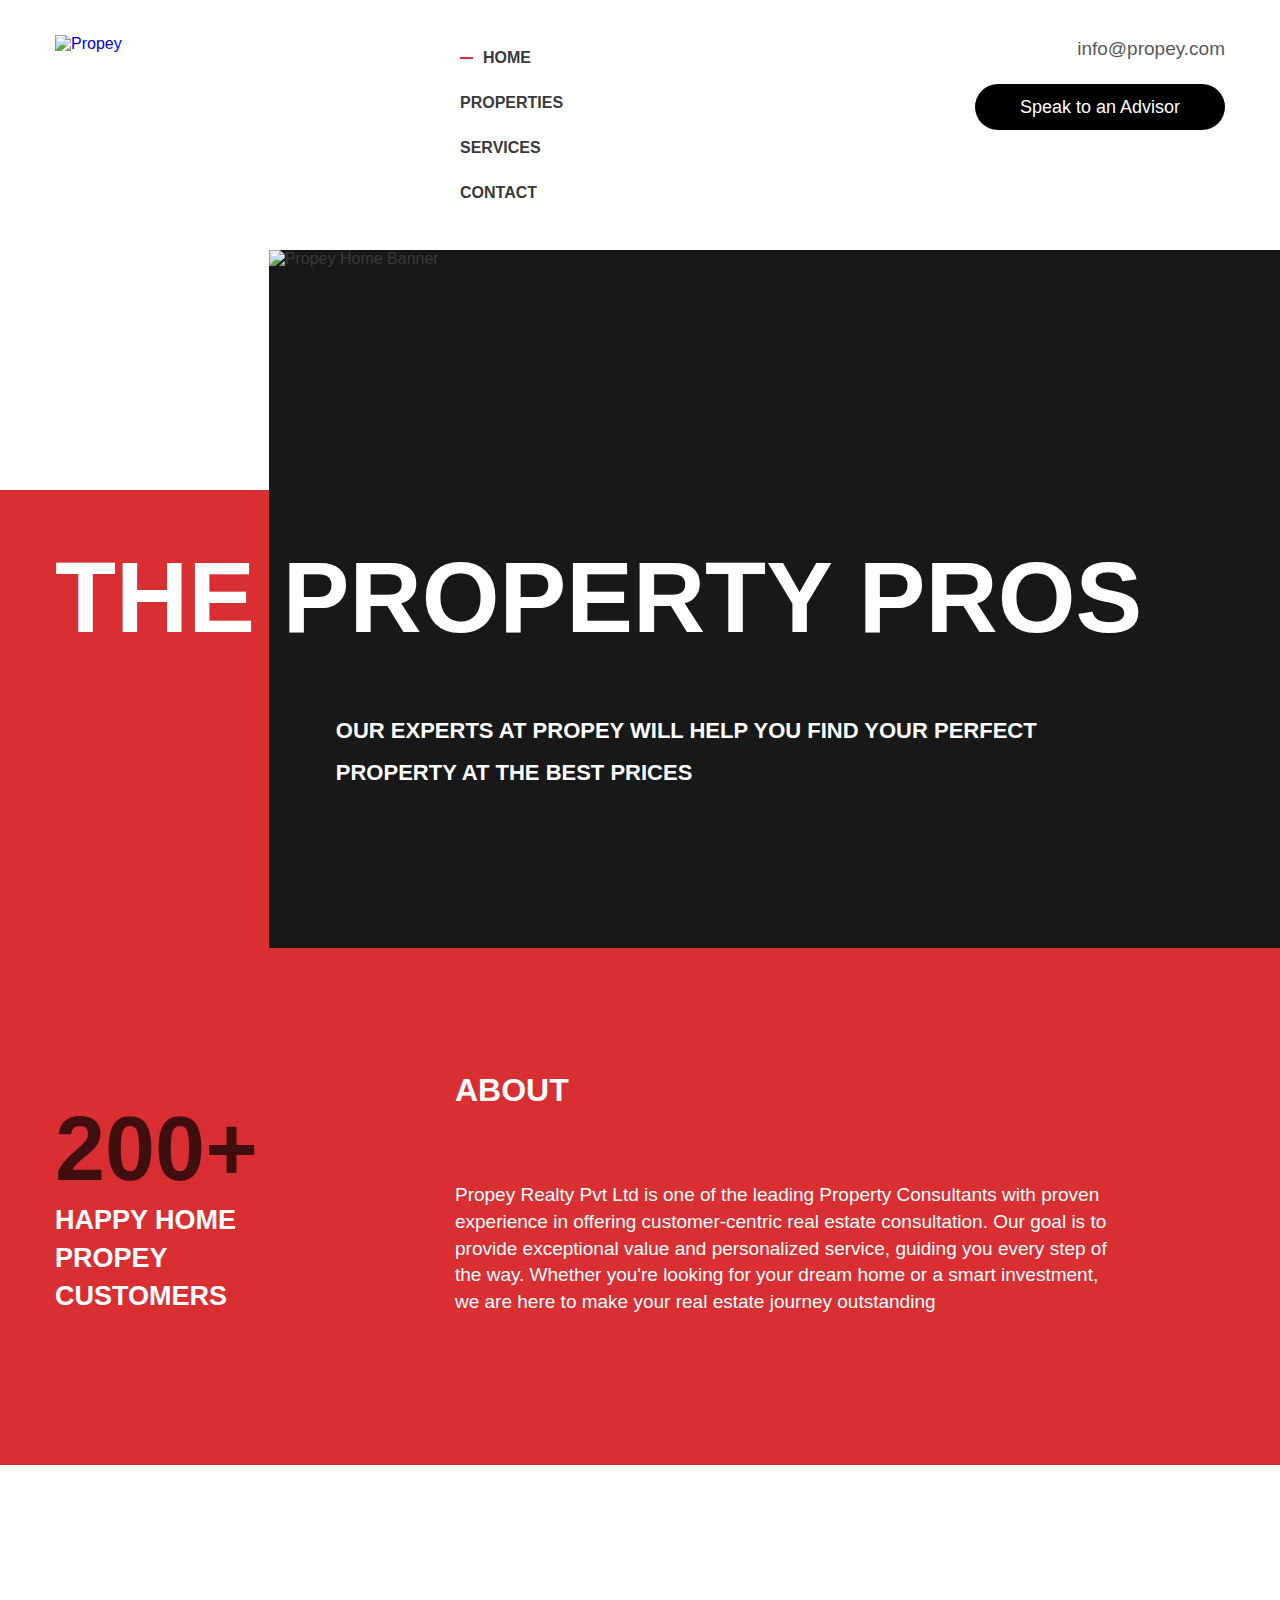
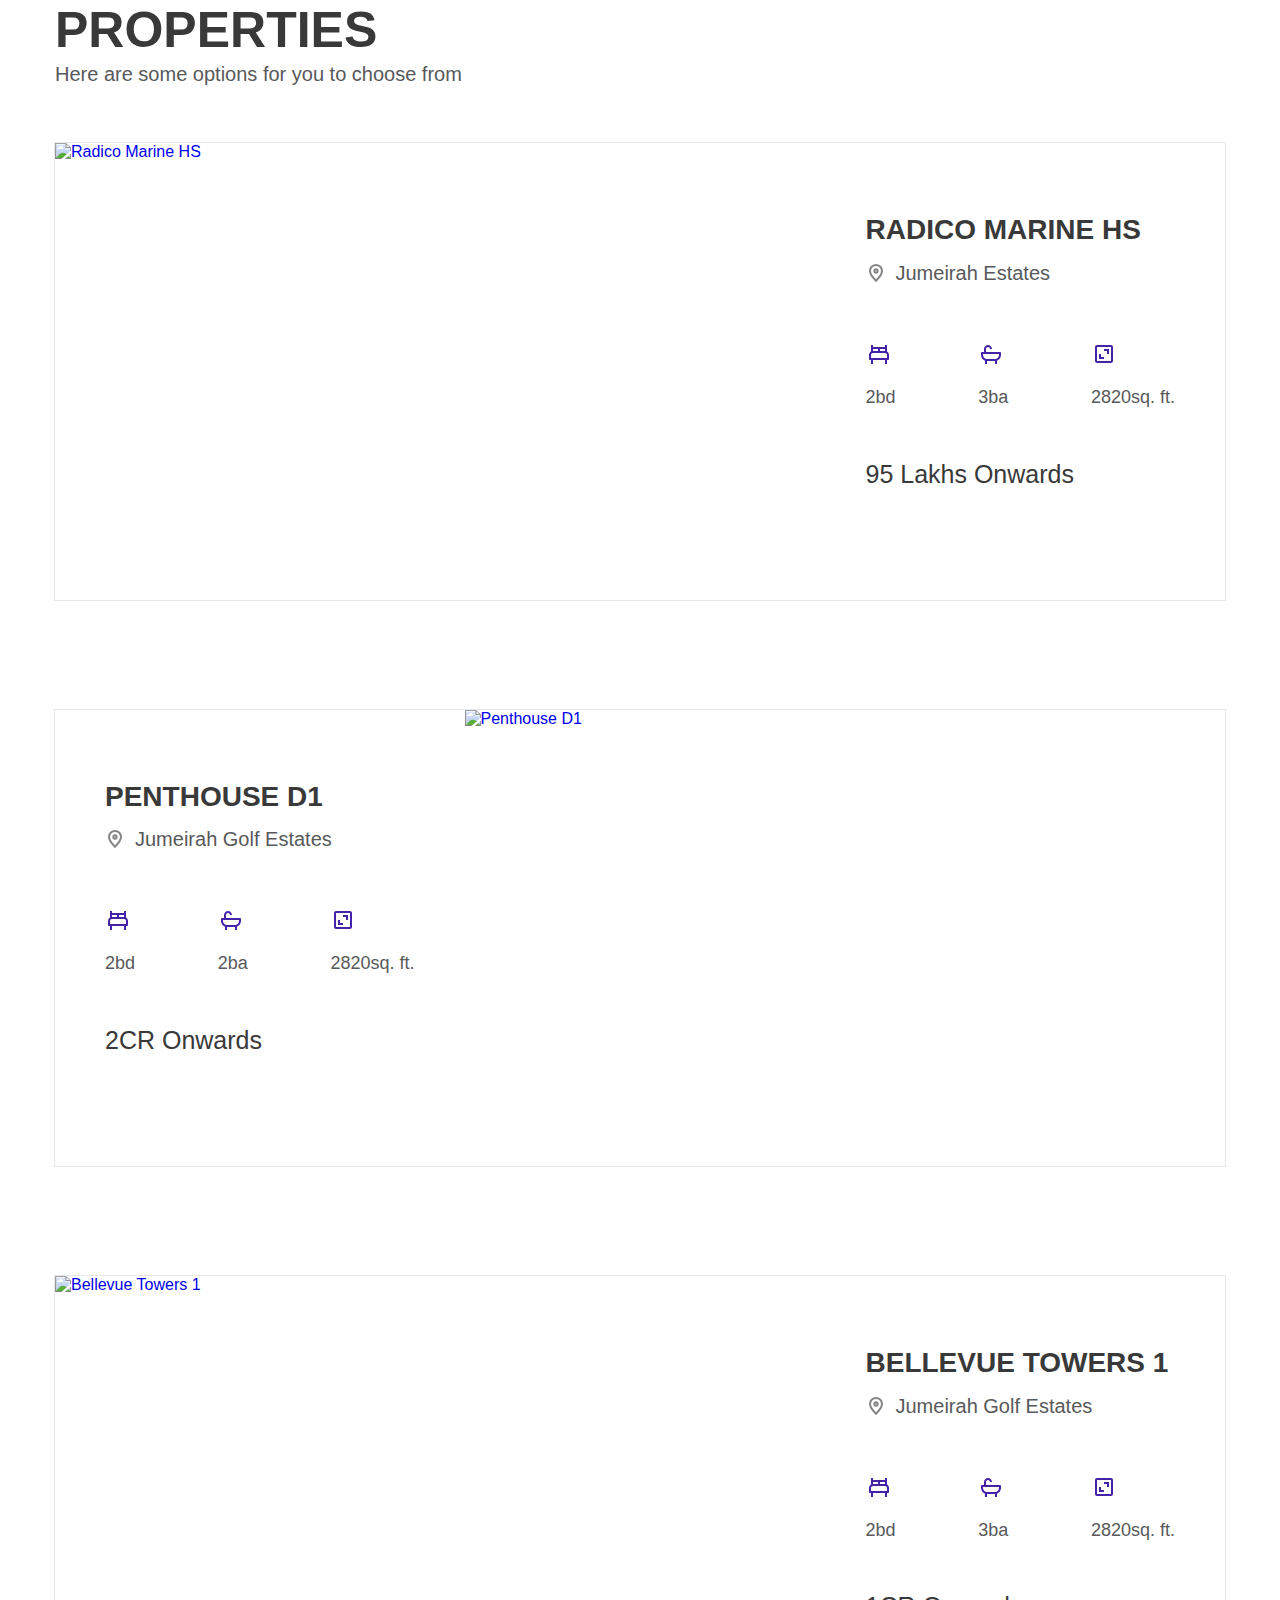
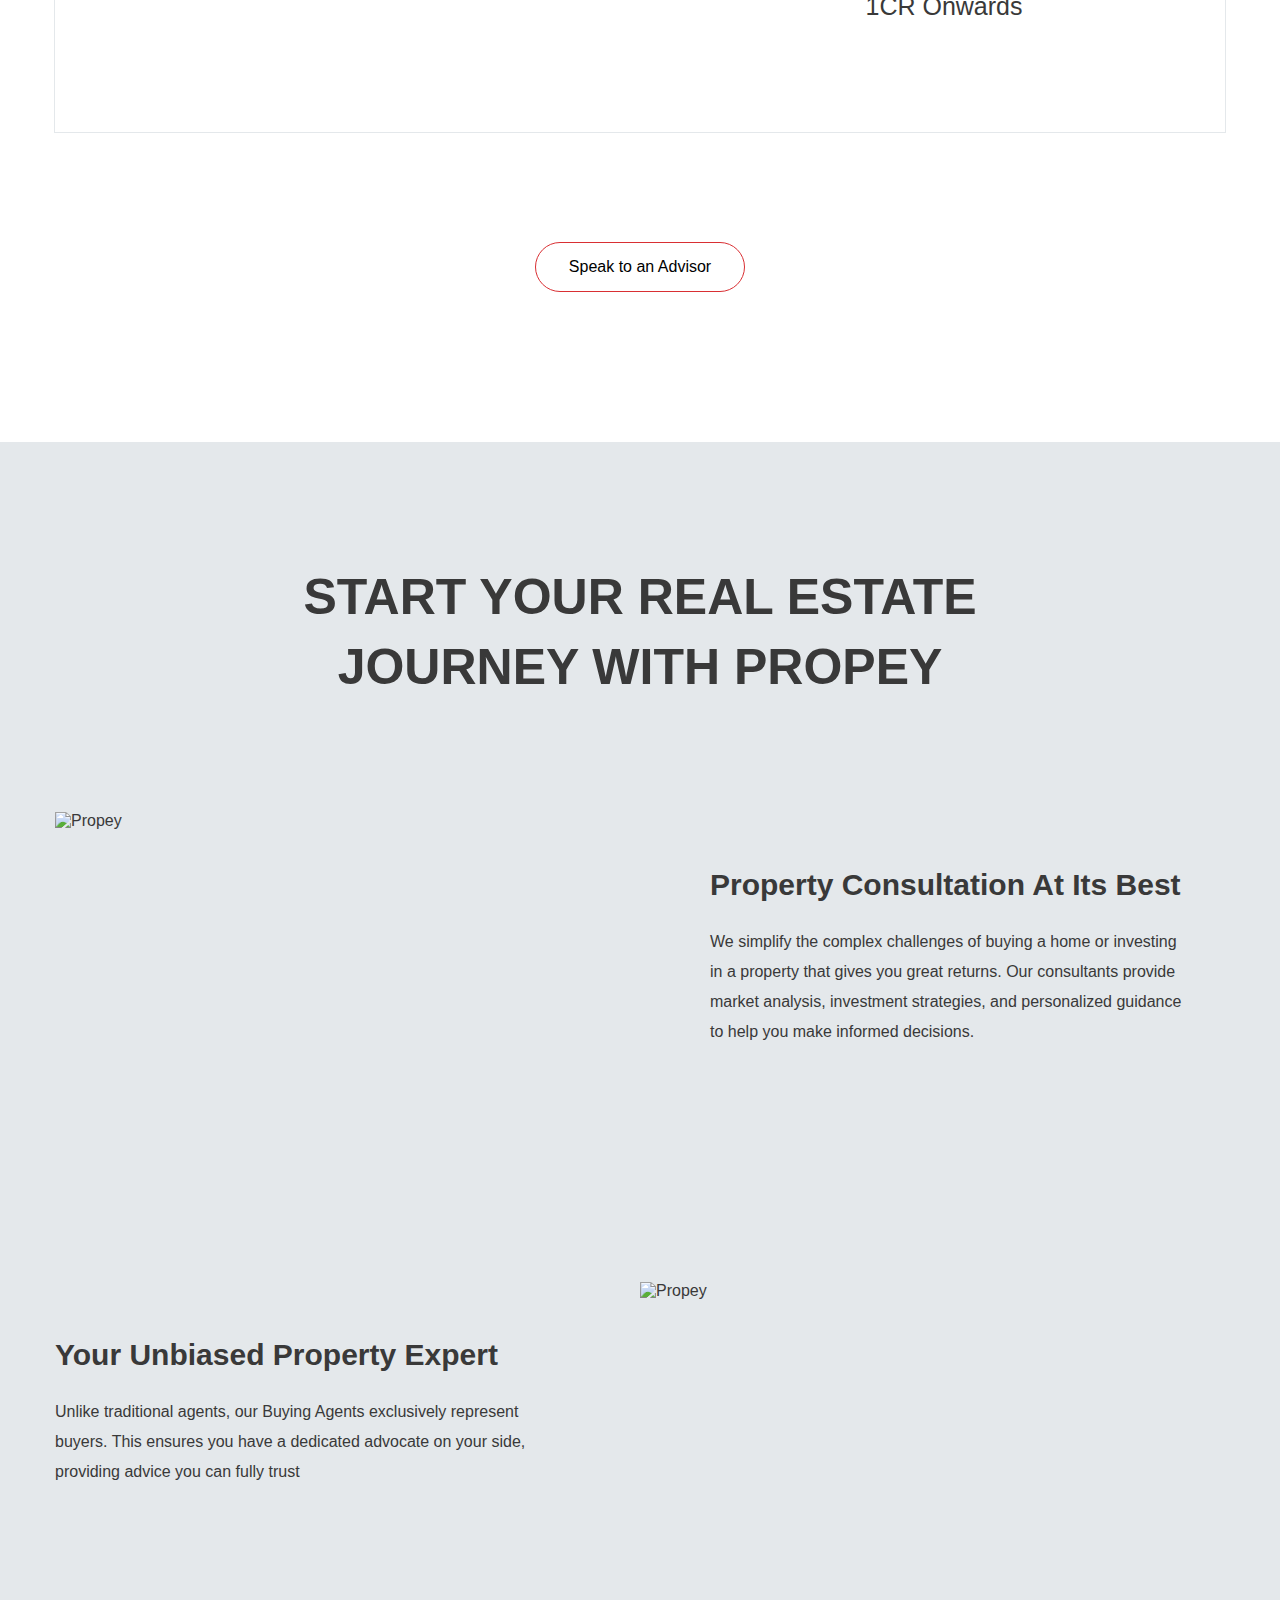
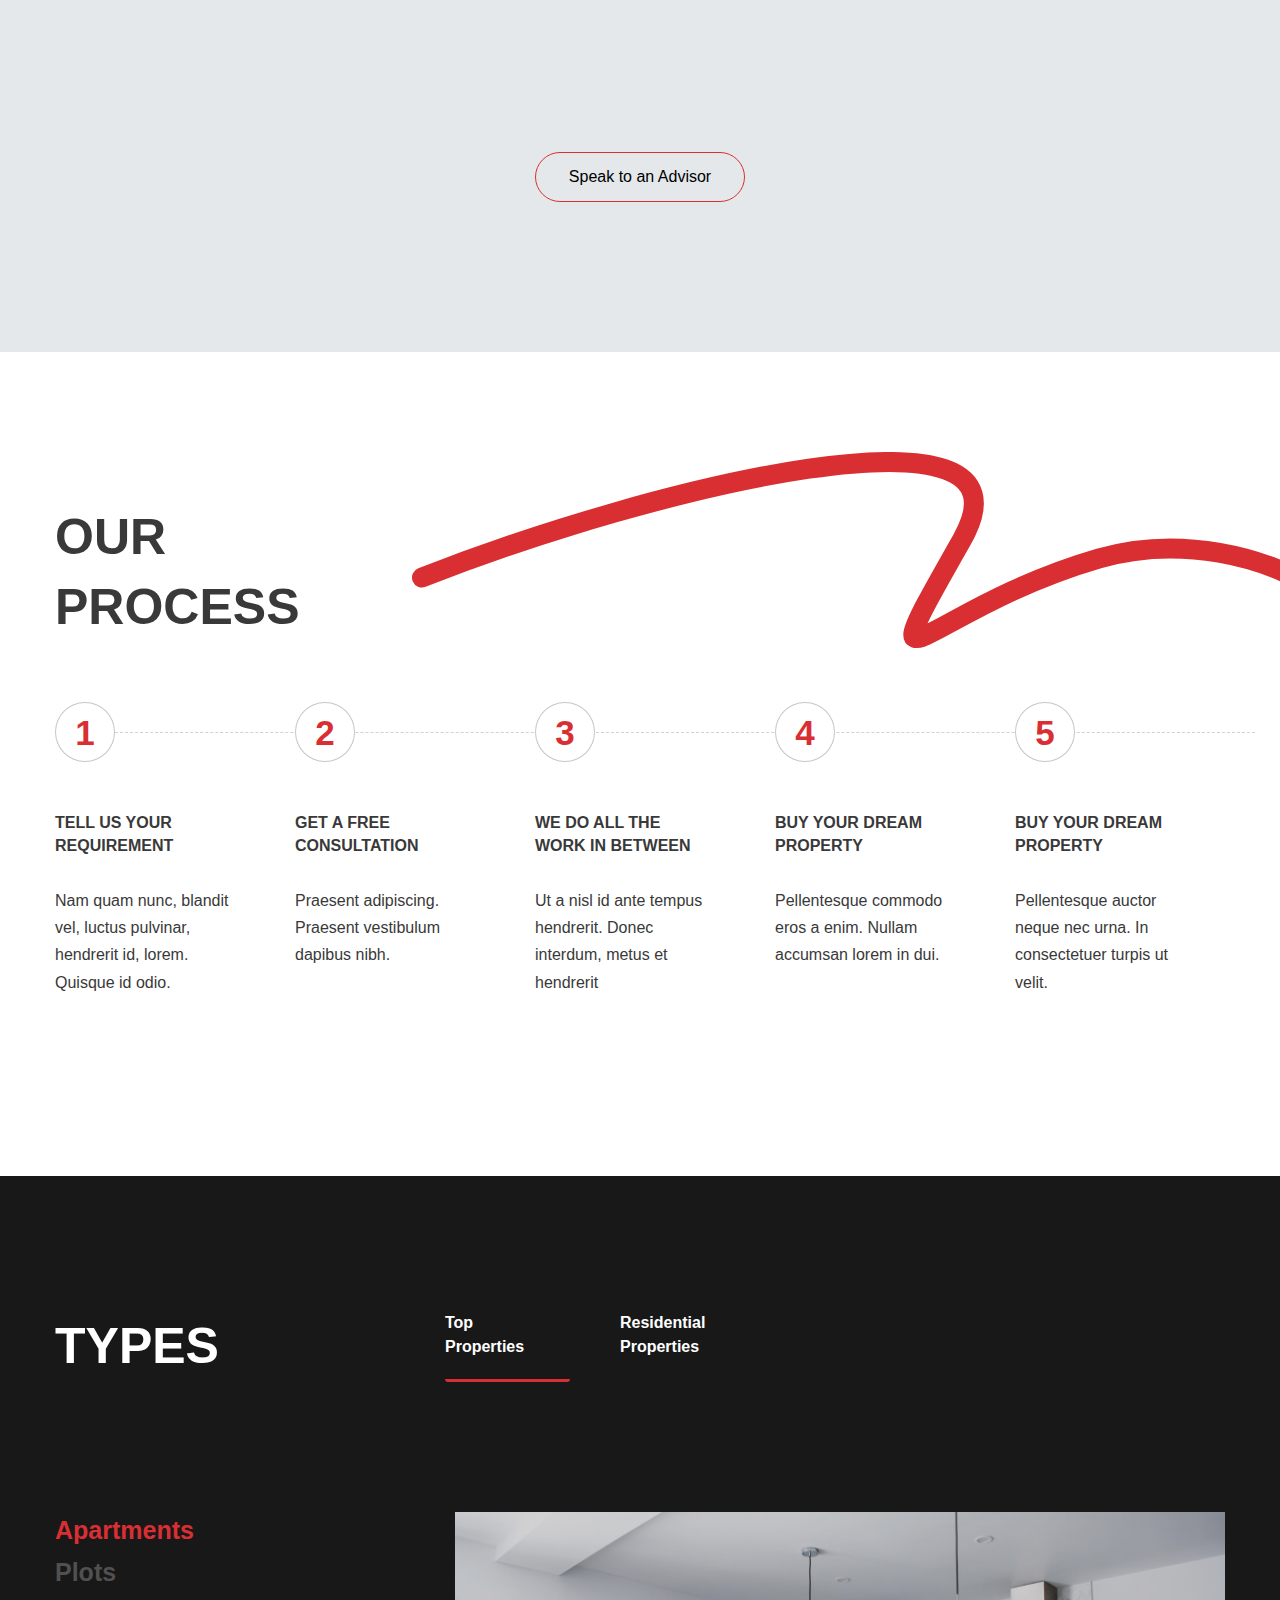
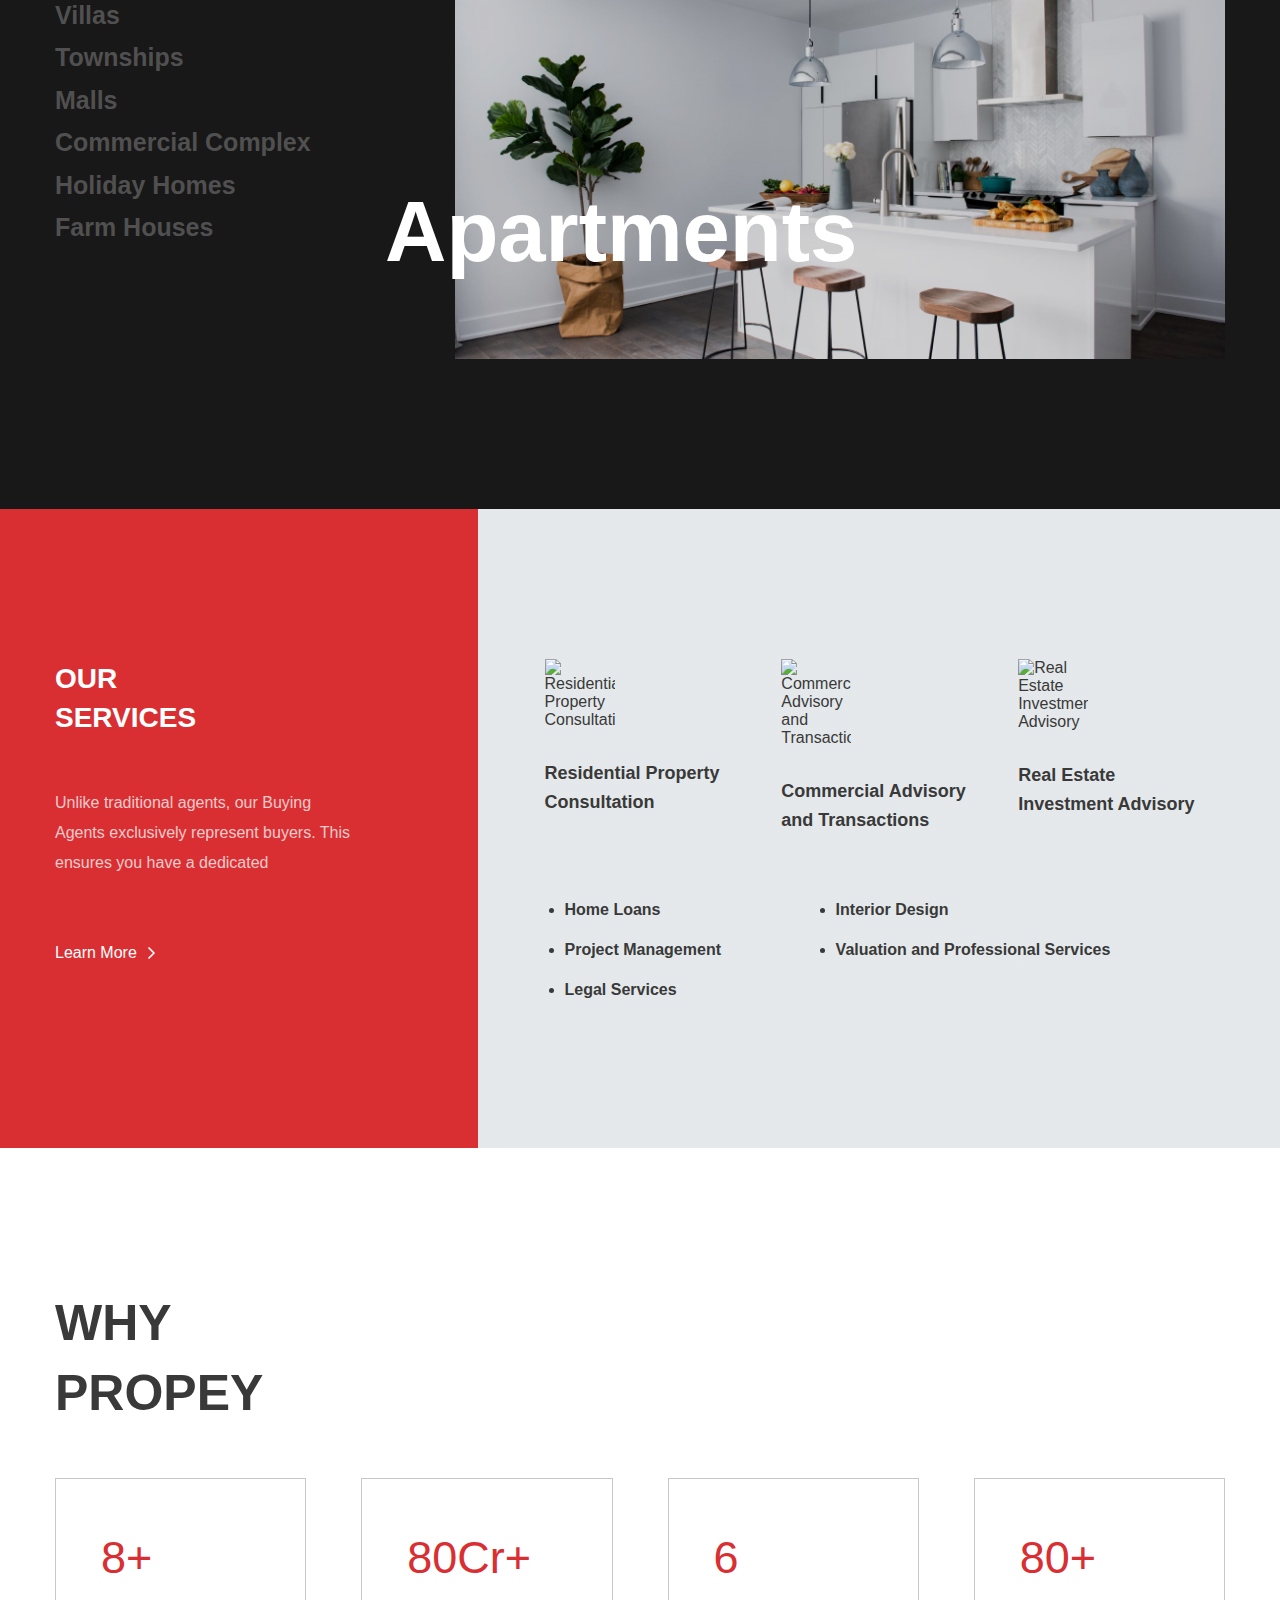
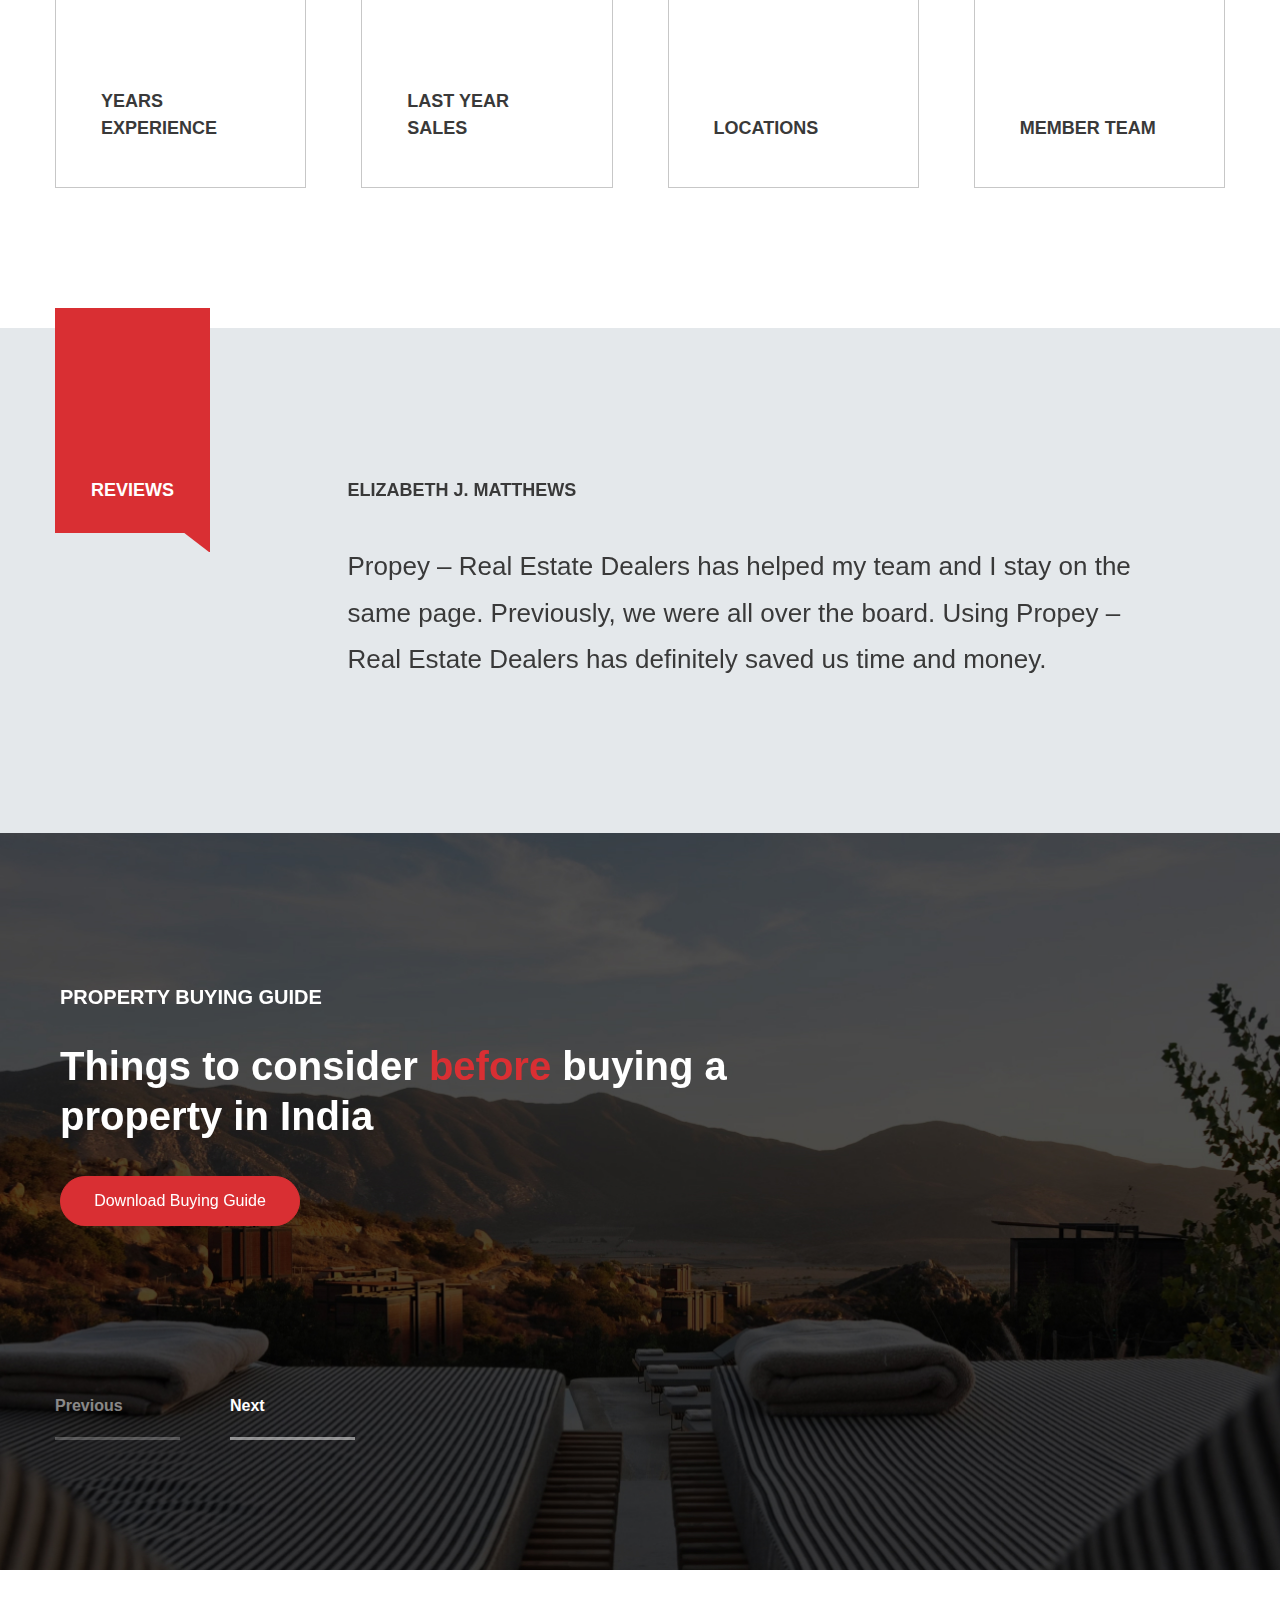
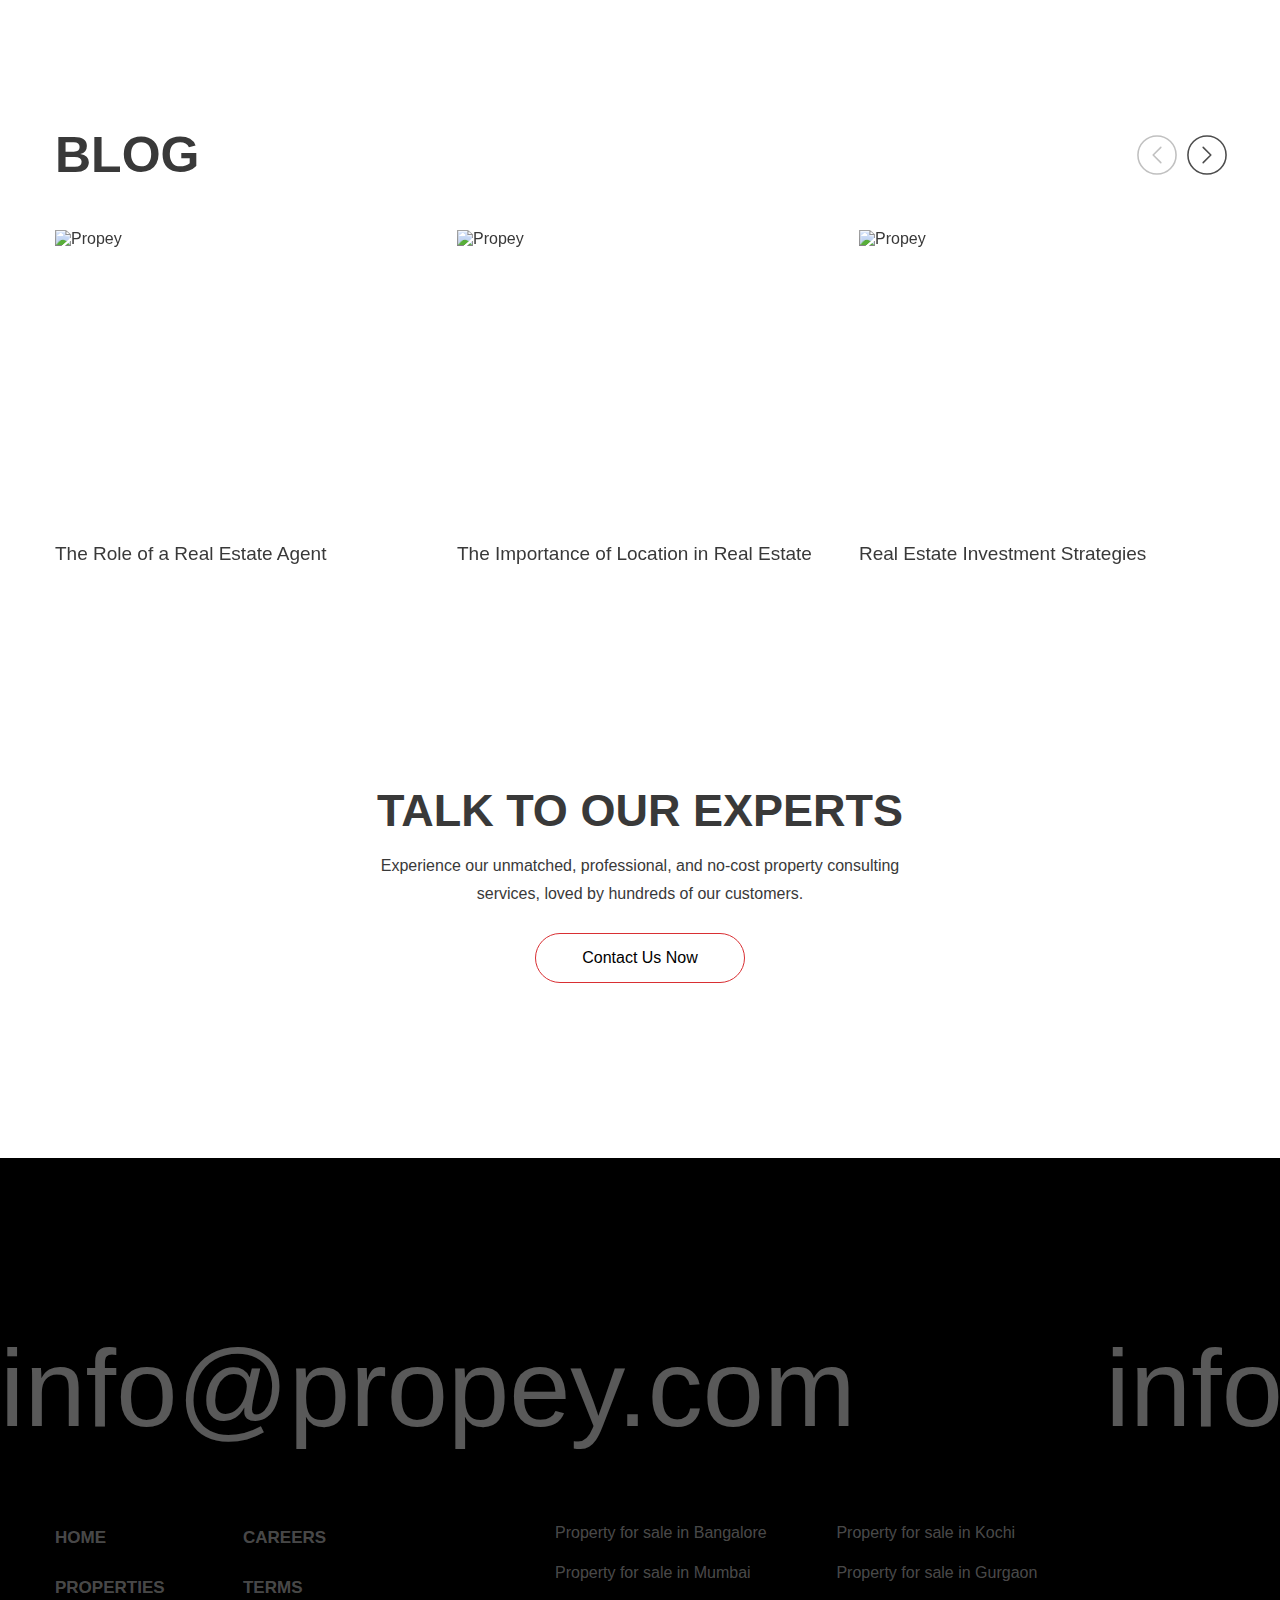
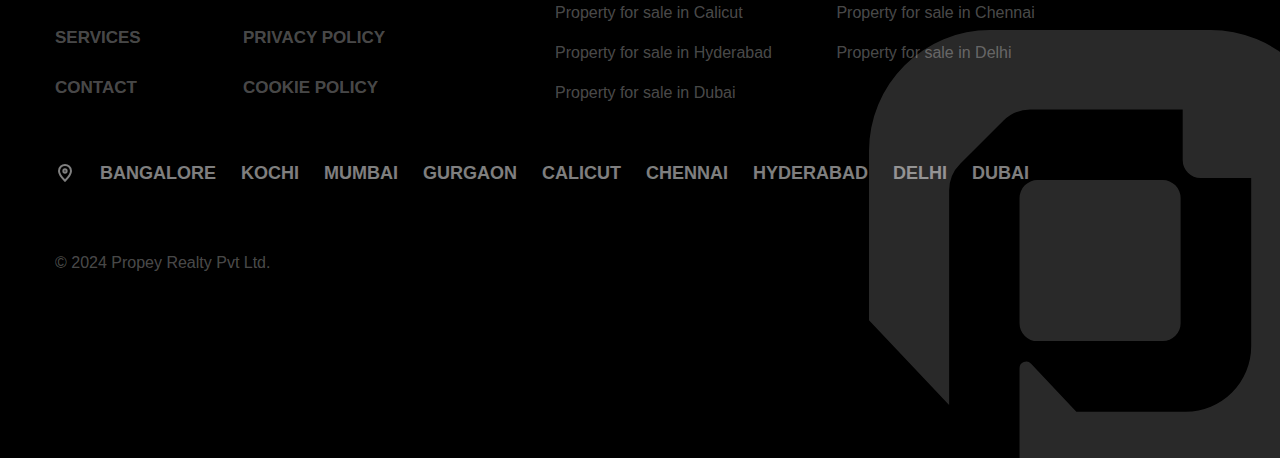
==== commit 273740a8: "Build" ====
--- a/index.html
+++ b/index.html
@@ -1,10 +1,10 @@
-<!DOCTYPE html><html><head><meta charSet="utf-8"/><meta http-equiv="x-ua-compatible" content="ie=edge"/><meta name="viewport" content="width=device-width, initial-scale=1, shrink-to-fit=no"/><meta name="generator" content="Gatsby 5.13.6"/><meta name="description" content="Our experts at Propey will help you find your perfect property at the best prices." data-gatsby-head="true"/><meta property="og:title" content="Home" data-gatsby-head="true"/><meta property="og:description" content="Our experts at Propey will help you find your perfect property at the best prices." data-gatsby-head="true"/><meta property="og:type" content="website" data-gatsby-head="true"/><meta name="twitter:card" content="summary" data-gatsby-head="true"/><meta name="twitter:creator" content="@hrish" data-gatsby-head="true"/><meta name="twitter:title" content="Home" data-gatsby-head="true"/><meta name="twitter:description" content="Our experts at Propey will help you find your perfect property at the best prices." data-gatsby-head="true"/><style data-href="/styles.4222146afb480bdd6983.css" data-identity="gatsby-global-css">@charset "UTF-8";article,aside,details,figcaption,figure,footer,header,hgroup,nav,section{display:block}audio,canvas,video{*zoom:1;display:inline-block;*display:inline}[hidden],audio:not([controls]){display:none}*{box-sizing:border-box;font-family:Manrope,sans-serif!important}button,html,input,select,textarea{color:#393939}body{background:#fff;font-family:Manrope,sans-serif;font-size:1em;margin:0;overflow-x:hidden}::selection{background:#d92f33;color:#fff;text-shadow:none}a{font-family:Manrope,sans-serif;outline:none;text-decoration:none}a:active,a:focus,a:hover,a:visited{color:#393939}a:active,a:focus,a:hover{outline:0}abbr[title]{border-bottom:1px dotted}b,strong{font-weight:700}blockquote,q{background:none;border-left:2px solid #d92f33!important;box-shadow:none;color:#393939;font-size:20px;font-style:normal;font-weight:500;line-height:26px;margin:2em 0!important;padding:10px 10px 10px 50px!important;quotes:"" ""}blockquote:after,blockquote:before,q:after,q:before{content:""}blockquote p,q p{color:#393939!important;font-size:18px!important;font-style:normal!important;font-weight:400!important;line-height:28.44px!important}dfn{font-style:italic}hr{background-color:#efefef;border:0;display:block;height:1px;margin:1em 0;padding:0}ins{color:#393939;text-decoration:underline}del,ins{background:none}del{color:#ec121a;text-decoration:line-through}mark{background:#ff0;color:#000;font-style:italic;font-weight:400}pre{word-wrap:break-word;white-space:pre;white-space:pre-wrap}small{font-size:85%}big{font-size:125%}sub,sup{font-size:75%;line-height:0;position:relative;vertical-align:baseline}sup{top:-.5em}sub{bottom:-.25em}dt{font-weight:700}dd{margin:0 1.5em 1.5em}nav ol,nav ul{list-style:none;list-style-image:none;margin:0;padding:0}img{-ms-interpolation-mode:bicubic;border:0;height:auto;max-width:100%;vertical-align:middle}svg:not(:root){overflow:hidden}figure,form{margin:0}fieldset{border:0;margin:0;padding:0}label{cursor:pointer}legend{border:0;*margin-left:-7px;padding:0;white-space:normal}input,select,textarea{-webkit-appearance:none;appearance:none;border:1px solid #d92f33;margin:0;padding:10px 15x;vertical-align:baseline;*vertical-align:middle}input:focus,select:focus,textarea:focus{color:#393939}button[disabled],input[disabled]{cursor:default}input[type=checkbox],input[type=radio]{box-sizing:border-box;*height:13px;padding:0;*width:13px}input[type=search]{box-sizing:content-box}input[type=search]::-webkit-search-cancel-button,input[type=search]::-webkit-search-decoration{-webkit-appearance:none}button,input[type=button],input[type=reset],input[type=submit]{background:#d92f33;border:1px solid #d92f33;border-radius:3px;color:#fff;cursor:pointer;line-height:1;*overflow:visible;padding:.6em 1em .4em;text-shadow:none}button:hover,input[type=button]:hover,input[type=reset]:hover,input[type=submit]:hover{opacity:1}button:active,button:focus,input[type=button]:active,input[type=button]:focus,input[type=reset]:active,input[type=reset]:focus,input[type=submit]:active,input[type=submit]:focus{border-color:#d92f33;opacity:1}textarea{overflow:auto;resize:vertical;vertical-align:top;width:100%}input:invalid,textarea:invalid{background-color:rgba(236,18,26,.3)}embed,iframe,object{max-width:100%}table{background:rgba(66,95,112,.14);border-collapse:collapse;border-spacing:0;margin:0 0 1.5em;width:100%}td{vertical-align:top}th{background:rgba(66,95,112,.14)}td,th{border:1px solid rgba(66,95,112,.14);padding:.5em}.chromeframe{background:#ccc;color:#000;margin:.2em 0;padding:.2em 0}ol,ul{margin:0 0 1em .75em;padding:0 0 1em .75em}ul{list-style:disc}ol{list-style:decimal}li>ol,li>ul{margin-bottom:0;margin-left:.5em;padding-bottom:0}h1,h2,h3,h4,h5,h6,p{font-family:Manrope,sans-serif}h1,h2,h3,h4,h5,h6,p{font-weight:400;margin:0;padding:0}p{font-size:18px;line-height:28.44px}.container{margin:0 auto;padding:0 15px;width:100%}@media screen and (min-width:577px){.container{max-width:540px}}@media screen and (min-width:769px){.container{max-width:720px}}@media screen and (min-width:993px){.container{max-width:960px}}@media screen and (min-width:1201px){.container{max-width:1200px}}@media screen and (min-width:1441px){.container{max-width:1320px}}.full-container{padding:0 15px;width:100%}.row{display:flex;flex-wrap:wrap;margin-left:-15px;margin-right:-15px;width:calc(100% + 30px)}[class^=col-]{padding:0 15px}.col-1{flex:0 0 8.333%;width:8.333%}.col-2{flex:0 0 16.666%;width:16.666%}.col-3{flex:0 0 25%;width:25%}.col-4{flex:0 0 33.333%;width:33.333%}.col-5{flex:0 0 41.666%;width:41.666%}.col-6{flex:0 0 50%;width:50%}.col-7{flex:0 0 58.333%;width:58.333%}.col-8{flex:0 0 66.666%;width:66.666%}.col-9{flex:0 0 75%;width:75%}.col-10{flex:0 0 83.333%;width:83.333%}.col-11{flex:0 0 91.666%;width:91.666%}.col-12{flex:0 0 100%;width:100%}@media screen and (max-width:992px){.col-1,.col-2,.col-3,.col-4{flex:0 0 50%;width:50%}}@media screen and (max-width:768px){.col-1,.col-10,.col-11,.col-12,.col-2,.col-3,.col-4,.col-5,.col-6,.col-7,.col-8,.col-9{flex:0 0 100%;width:100%}}.clearfix:after,.clearfix:before{clear:both;content:"";display:table}.clearfix:after{clear:both}.clearfix{*zoom:1}.btn_default{align-items:center;background-color:transparent;border:1px solid #d92f33;border-radius:50px;color:#000;display:flex;font-size:16px;font-weight:400;justify-content:center;line-height:1.75;margin:0 auto;padding:10px 30px;text-align:center;transition:all .3s ease-in-out;width:210px}.btn_default:before{aspect-ratio:1;background:url([data-uri]) no-repeat 50%;background-size:100% auto;content:"";display:block;transition:all .3s ease-in-out;width:0}.btn_default:hover{background-color:#d92f33;box-shadow:0 0 0 2px #d92f33;color:#fff;width:240px}.btn_default:hover:before{animation-duration:.75s;animation-iteration-count:1;animation-name:simpleHeadShake;margin-right:10px;width:20px}@media screen and (max-width:768px){.btn_default{font-size:15px}}/*!
+<!DOCTYPE html><html><head><meta charSet="utf-8"/><meta http-equiv="x-ua-compatible" content="ie=edge"/><meta name="viewport" content="width=device-width, initial-scale=1, shrink-to-fit=no"/><meta name="generator" content="Gatsby 5.13.6"/><meta name="description" content="Our experts at Propey will help you find your perfect property at the best prices." data-gatsby-head="true"/><meta property="og:title" content="Home" data-gatsby-head="true"/><meta property="og:description" content="Our experts at Propey will help you find your perfect property at the best prices." data-gatsby-head="true"/><meta property="og:type" content="website" data-gatsby-head="true"/><meta name="twitter:card" content="summary" data-gatsby-head="true"/><meta name="twitter:creator" content="@hrish" data-gatsby-head="true"/><meta name="twitter:title" content="Home" data-gatsby-head="true"/><meta name="twitter:description" content="Our experts at Propey will help you find your perfect property at the best prices." data-gatsby-head="true"/><style data-href="/styles.ba6e695c66d84cdf0764.css" data-identity="gatsby-global-css">@charset "UTF-8";article,aside,details,figcaption,figure,footer,header,hgroup,nav,section{display:block}audio,canvas,video{*zoom:1;display:inline-block;*display:inline}[hidden],audio:not([controls]){display:none}*{box-sizing:border-box;font-family:Manrope,sans-serif!important}button,html,input,select,textarea{color:#393939}body{background:#fff;font-family:Manrope,sans-serif;font-size:1em;margin:0;overflow-x:hidden}::selection{background:#d92f33;color:#fff;text-shadow:none}a{font-family:Manrope,sans-serif;outline:none;text-decoration:none}a:active,a:focus,a:hover,a:visited{color:#393939}a:active,a:focus,a:hover{outline:0}abbr[title]{border-bottom:1px dotted}b,strong{font-weight:700}blockquote,q{background:none;border-left:2px solid #d92f33!important;box-shadow:none;color:#393939;font-size:20px;font-style:normal;font-weight:500;line-height:26px;margin:2em 0!important;padding:10px 10px 10px 50px!important;quotes:"" ""}blockquote:after,blockquote:before,q:after,q:before{content:""}blockquote p,q p{color:#393939!important;font-size:18px!important;font-style:normal!important;font-weight:400!important;line-height:28.44px!important}dfn{font-style:italic}hr{background-color:#efefef;border:0;display:block;height:1px;margin:1em 0;padding:0}ins{color:#393939;text-decoration:underline}del,ins{background:none}del{color:#ec121a;text-decoration:line-through}mark{background:#ff0;color:#000;font-style:italic;font-weight:400}pre{word-wrap:break-word;white-space:pre;white-space:pre-wrap}small{font-size:85%}big{font-size:125%}sub,sup{font-size:75%;line-height:0;position:relative;vertical-align:baseline}sup{top:-.5em}sub{bottom:-.25em}dt{font-weight:700}dd{margin:0 1.5em 1.5em}nav ol,nav ul{list-style:none;list-style-image:none;margin:0;padding:0}img{-ms-interpolation-mode:bicubic;border:0;height:auto;max-width:100%;vertical-align:middle}svg:not(:root){overflow:hidden}figure,form{margin:0}fieldset{border:0;margin:0;padding:0}label{cursor:pointer}legend{border:0;*margin-left:-7px;padding:0;white-space:normal}input,select,textarea{-webkit-appearance:none;appearance:none;border:1px solid #d92f33;margin:0;padding:10px 15x;vertical-align:baseline;*vertical-align:middle}input:focus,select:focus,textarea:focus{color:#393939}button[disabled],input[disabled]{cursor:default}input[type=checkbox],input[type=radio]{box-sizing:border-box;*height:13px;padding:0;*width:13px}input[type=search]{box-sizing:content-box}input[type=search]::-webkit-search-cancel-button,input[type=search]::-webkit-search-decoration{-webkit-appearance:none}button,input[type=button],input[type=reset],input[type=submit]{background:#d92f33;border:1px solid #d92f33;border-radius:3px;color:#fff;cursor:pointer;line-height:1;*overflow:visible;padding:.6em 1em .4em;text-shadow:none}button:hover,input[type=button]:hover,input[type=reset]:hover,input[type=submit]:hover{opacity:1}button:active,button:focus,input[type=button]:active,input[type=button]:focus,input[type=reset]:active,input[type=reset]:focus,input[type=submit]:active,input[type=submit]:focus{border-color:#d92f33;opacity:1}textarea{overflow:auto;resize:vertical;vertical-align:top;width:100%}input:invalid,textarea:invalid{background-color:rgba(236,18,26,.3)}embed,iframe,object{max-width:100%}table{background:rgba(66,95,112,.14);border-collapse:collapse;border-spacing:0;margin:0 0 1.5em;width:100%}td{vertical-align:top}th{background:rgba(66,95,112,.14)}td,th{border:1px solid rgba(66,95,112,.14);padding:.5em}.chromeframe{background:#ccc;color:#000;margin:.2em 0;padding:.2em 0}ol,ul{margin:0 0 1em .75em;padding:0 0 1em .75em}ul{list-style:disc}ol{list-style:decimal}li>ol,li>ul{margin-bottom:0;margin-left:.5em;padding-bottom:0}h1,h2,h3,h4,h5,h6,p{font-family:Manrope,sans-serif}h1,h2,h3,h4,h5,h6,p{font-weight:400;margin:0;padding:0}p{font-size:18px;line-height:28.44px}.container{margin:0 auto;padding:0 15px;width:100%}@media screen and (min-width:577px){.container{max-width:540px}}@media screen and (min-width:769px){.container{max-width:720px}}@media screen and (min-width:993px){.container{max-width:960px}}@media screen and (min-width:1201px){.container{max-width:1200px}}@media screen and (min-width:1441px){.container{max-width:1320px}}.full-container{padding:0 15px;width:100%}.row{display:flex;flex-wrap:wrap;margin-left:-15px;margin-right:-15px;width:calc(100% + 30px)}[class^=col-]{padding:0 15px}.col-1{flex:0 0 8.333%;width:8.333%}.col-2{flex:0 0 16.666%;width:16.666%}.col-3{flex:0 0 25%;width:25%}.col-4{flex:0 0 33.333%;width:33.333%}.col-5{flex:0 0 41.666%;width:41.666%}.col-6{flex:0 0 50%;width:50%}.col-7{flex:0 0 58.333%;width:58.333%}.col-8{flex:0 0 66.666%;width:66.666%}.col-9{flex:0 0 75%;width:75%}.col-10{flex:0 0 83.333%;width:83.333%}.col-11{flex:0 0 91.666%;width:91.666%}.col-12{flex:0 0 100%;width:100%}@media screen and (max-width:992px){.col-1,.col-2,.col-3,.col-4{flex:0 0 50%;width:50%}}@media screen and (max-width:768px){.col-1,.col-10,.col-11,.col-12,.col-2,.col-3,.col-4,.col-5,.col-6,.col-7,.col-8,.col-9{flex:0 0 100%;width:100%}}.clearfix:after,.clearfix:before{clear:both;content:"";display:table}.clearfix:after{clear:both}.clearfix{*zoom:1}.btn_default{align-items:center;background-color:transparent;border:1px solid #d92f33;border-radius:50px;color:#000;display:flex;font-size:16px;font-weight:400;justify-content:center;line-height:1.75;margin:0 auto;padding:10px 30px;text-align:center;transition:all .3s ease-in-out;width:210px}.btn_default:before{aspect-ratio:1;background:url([data-uri]) no-repeat 50%;background-size:100% auto;content:"";display:block;transition:all .3s ease-in-out;width:0}.btn_default:hover{background-color:#d92f33;box-shadow:0 0 0 2px #d92f33;color:#fff;width:240px}.btn_default:hover:before{animation-duration:.75s;animation-iteration-count:1;animation-name:simpleHeadShake;margin-right:10px;width:20px}@media screen and (max-width:768px){.btn_default{font-size:15px}}/*!
  * animate.css - https://animate.style/
  * Version - 4.1.1
  * Licensed under the MIT license - http://opensource.org/licenses/MIT
  *
  * Copyright (c) 2020 Animate.css
- */:root{--animate-duration:1s;--animate-delay:1s;--animate-repeat:1}.animate__animated{animation-duration:1s;animation-duration:var(--animate-duration);animation-fill-mode:both}.animate__animated.animate__infinite{animation-iteration-count:infinite}.animate__animated.animate__repeat-1{animation-iteration-count:1;animation-iteration-count:var(--animate-repeat)}.animate__animated.animate__repeat-2{animation-iteration-count:2;animation-iteration-count:calc(var(--animate-repeat)*2)}.animate__animated.animate__repeat-3{animation-iteration-count:3;animation-iteration-count:calc(var(--animate-repeat)*3)}.animate__animated.animate__delay-05s{animation-delay:.5s;animation-delay:var(--animate-delay)}.animate__animated.animate__delay-1s{animation-delay:1s;animation-delay:var(--animate-delay)}.animate__animated.animate__delay-2s{animation-delay:2s;animation-delay:calc(var(--animate-delay)*2)}.animate__animated.animate__delay-3s{animation-delay:3s;animation-delay:calc(var(--animate-delay)*3)}.animate__animated.animate__delay-4s{animation-delay:4s;animation-delay:calc(var(--animate-delay)*4)}.animate__animated.animate__delay-5s{animation-delay:5s;animation-delay:calc(var(--animate-delay)*5)}.animate__animated.animate__faster{animation-duration:.5s;animation-duration:calc(var(--animate-duration)/2)}.animate__animated.animate__fast{animation-duration:.8s;animation-duration:calc(var(--animate-duration)*.8)}.animate__animated.animate__slow{animation-duration:2s;animation-duration:calc(var(--animate-duration)*2)}.animate__animated.animate__slower{animation-duration:3s;animation-duration:calc(var(--animate-duration)*3)}@media(prefers-reduced-motion:reduce),print{.animate__animated{animation-duration:1ms!important;animation-iteration-count:1!important;transition-duration:1ms!important}.animate__animated[class*=Out]{opacity:0}}@keyframes bounce{0%,20%,53%,to{animation-timing-function:cubic-bezier(.215,.61,.355,1);transform:translateZ(0)}40%,43%{animation-timing-function:cubic-bezier(.755,.05,.855,.06);transform:translate3d(0,-30px,0) scaleY(1.1)}70%{animation-timing-function:cubic-bezier(.755,.05,.855,.06);transform:translate3d(0,-15px,0) scaleY(1.05)}80%{transform:translateZ(0) scaleY(.95);transition-timing-function:cubic-bezier(.215,.61,.355,1)}90%{transform:translate3d(0,-4px,0) scaleY(1.02)}}.animate__bounce{animation-name:bounce;transform-origin:center bottom}@keyframes flash{0%,50%,to{opacity:1}25%,75%{opacity:0}}.animate__flash{animation-name:flash}@keyframes pulse{0%{transform:scaleX(1)}50%{transform:scale3d(1.05,1.05,1.05)}to{transform:scaleX(1)}}.animate__pulse{animation-name:pulse;animation-timing-function:ease-in-out}@keyframes rubberBand{0%{transform:scaleX(1)}30%{transform:scale3d(1.25,.75,1)}40%{transform:scale3d(.75,1.25,1)}50%{transform:scale3d(1.15,.85,1)}65%{transform:scale3d(.95,1.05,1)}75%{transform:scale3d(1.05,.95,1)}to{transform:scaleX(1)}}.animate__rubberBand{animation-name:rubberBand}@keyframes shakeX{0%,to{transform:translateZ(0)}10%,30%,50%,70%,90%{transform:translate3d(-10px,0,0)}20%,40%,60%,80%{transform:translate3d(10px,0,0)}}.animate__shakeX{animation-name:shakeX}@keyframes shakeY{0%,to{transform:translateZ(0)}10%,30%,50%,70%,90%{transform:translate3d(0,-10px,0)}20%,40%,60%,80%{transform:translate3d(0,10px,0)}}.animate__shakeY{animation-name:shakeY}@keyframes headShake{0%{transform:translateX(0)}6.5%{transform:translateX(-6px) rotateY(-9deg)}18.5%{transform:translateX(5px) rotateY(7deg)}31.5%{transform:translateX(-3px) rotateY(-5deg)}43.5%{transform:translateX(2px) rotateY(3deg)}50%{transform:translateX(0)}}.animate__headShake{animation-name:headShake;animation-timing-function:ease-in-out}@keyframes swing{20%{transform:rotate(15deg)}40%{transform:rotate(-10deg)}60%{transform:rotate(5deg)}80%{transform:rotate(-5deg)}to{transform:rotate(0deg)}}.animate__swing{animation-name:swing;transform-origin:top center}@keyframes tada{0%{transform:scaleX(1)}10%,20%{transform:scale3d(.9,.9,.9) rotate(-3deg)}30%,50%,70%,90%{transform:scale3d(1.1,1.1,1.1) rotate(3deg)}40%,60%,80%{transform:scale3d(1.1,1.1,1.1) rotate(-3deg)}to{transform:scaleX(1)}}.animate__tada{animation-name:tada}@keyframes wobble{0%{transform:translateZ(0)}15%{transform:translate3d(-25%,0,0) rotate(-5deg)}30%{transform:translate3d(20%,0,0) rotate(3deg)}45%{transform:translate3d(-15%,0,0) rotate(-3deg)}60%{transform:translate3d(10%,0,0) rotate(2deg)}75%{transform:translate3d(-5%,0,0) rotate(-1deg)}to{transform:translateZ(0)}}.animate__wobble{animation-name:wobble}@keyframes jello{0%,11.1%,to{transform:translateZ(0)}22.2%{transform:skewX(-12.5deg) skewY(-12.5deg)}33.3%{transform:skewX(6.25deg) skewY(6.25deg)}44.4%{transform:skewX(-3.125deg) skewY(-3.125deg)}55.5%{transform:skewX(1.5625deg) skewY(1.5625deg)}66.6%{transform:skewX(-.78125deg) skewY(-.78125deg)}77.7%{transform:skewX(.390625deg) skewY(.390625deg)}88.8%{transform:skewX(-.1953125deg) skewY(-.1953125deg)}}.animate__jello{animation-name:jello;transform-origin:center}@keyframes heartBeat{0%{transform:scale(1)}14%{transform:scale(1.3)}28%{transform:scale(1)}42%{transform:scale(1.3)}70%{transform:scale(1)}}.animate__heartBeat{animation-duration:1.3s;animation-duration:calc(var(--animate-duration)*1.3);animation-name:heartBeat;animation-timing-function:ease-in-out}@keyframes backInDown{0%{opacity:.7;transform:translateY(-1200px) scale(.7)}80%{opacity:.7;transform:translateY(0) scale(.7)}to{opacity:1;transform:scale(1)}}.animate__backInDown{animation-name:backInDown}@keyframes backInLeft{0%{opacity:.7;transform:translateX(-2000px) scale(.7)}80%{opacity:.7;transform:translateX(0) scale(.7)}to{opacity:1;transform:scale(1)}}.animate__backInLeft{animation-name:backInLeft}@keyframes backInRight{0%{opacity:.7;transform:translateX(2000px) scale(.7)}80%{opacity:.7;transform:translateX(0) scale(.7)}to{opacity:1;transform:scale(1)}}.animate__backInRight{animation-name:backInRight}@keyframes backInUp{0%{opacity:.7;transform:translateY(1200px) scale(.7)}80%{opacity:.7;transform:translateY(0) scale(.7)}to{opacity:1;transform:scale(1)}}.animate__backInUp{animation-name:backInUp}@keyframes backOutDown{0%{opacity:1;transform:scale(1)}20%{opacity:.7;transform:translateY(0) scale(.7)}to{opacity:.7;transform:translateY(700px) scale(.7)}}.animate__backOutDown{animation-name:backOutDown}@keyframes backOutLeft{0%{opacity:1;transform:scale(1)}20%{opacity:.7;transform:translateX(0) scale(.7)}to{opacity:.7;transform:translateX(-2000px) scale(.7)}}.animate__backOutLeft{animation-name:backOutLeft}@keyframes backOutRight{0%{opacity:1;transform:scale(1)}20%{opacity:.7;transform:translateX(0) scale(.7)}to{opacity:.7;transform:translateX(2000px) scale(.7)}}.animate__backOutRight{animation-name:backOutRight}@keyframes backOutUp{0%{opacity:1;transform:scale(1)}20%{opacity:.7;transform:translateY(0) scale(.7)}to{opacity:.7;transform:translateY(-700px) scale(.7)}}.animate__backOutUp{animation-name:backOutUp}@keyframes bounceIn{0%,20%,40%,60%,80%,to{animation-timing-function:cubic-bezier(.215,.61,.355,1)}0%{opacity:0;transform:scale3d(.3,.3,.3)}20%{transform:scale3d(1.1,1.1,1.1)}40%{transform:scale3d(.9,.9,.9)}60%{opacity:1;transform:scale3d(1.03,1.03,1.03)}80%{transform:scale3d(.97,.97,.97)}to{opacity:1;transform:scaleX(1)}}.animate__bounceIn{animation-duration:.75s;animation-duration:calc(var(--animate-duration)*.75);animation-name:bounceIn}@keyframes bounceInDown{0%,60%,75%,90%,to{animation-timing-function:cubic-bezier(.215,.61,.355,1)}0%{opacity:0;transform:translate3d(0,-3000px,0) scaleY(3)}60%{opacity:1;transform:translate3d(0,25px,0) scaleY(.9)}75%{transform:translate3d(0,-10px,0) scaleY(.95)}90%{transform:translate3d(0,5px,0) scaleY(.985)}to{transform:translateZ(0)}}.animate__bounceInDown{animation-name:bounceInDown}@keyframes bounceInLeft{0%,60%,75%,90%,to{animation-timing-function:cubic-bezier(.215,.61,.355,1)}0%{opacity:0;transform:translate3d(-3000px,0,0) scaleX(3)}60%{opacity:1;transform:translate3d(25px,0,0) scaleX(1)}75%{transform:translate3d(-10px,0,0) scaleX(.98)}90%{transform:translate3d(5px,0,0) scaleX(.995)}to{transform:translateZ(0)}}.animate__bounceInLeft{animation-name:bounceInLeft}@keyframes bounceInRight{0%,60%,75%,90%,to{animation-timing-function:cubic-bezier(.215,.61,.355,1)}0%{opacity:0;transform:translate3d(3000px,0,0) scaleX(3)}60%{opacity:1;transform:translate3d(-25px,0,0) scaleX(1)}75%{transform:translate3d(10px,0,0) scaleX(.98)}90%{transform:translate3d(-5px,0,0) scaleX(.995)}to{transform:translateZ(0)}}.animate__bounceInRight{animation-name:bounceInRight}@keyframes bounceInUp{0%,60%,75%,90%,to{animation-timing-function:cubic-bezier(.215,.61,.355,1)}0%{opacity:0;transform:translate3d(0,3000px,0) scaleY(5)}60%{opacity:1;transform:translate3d(0,-20px,0) scaleY(.9)}75%{transform:translate3d(0,10px,0) scaleY(.95)}90%{transform:translate3d(0,-5px,0) scaleY(.985)}to{transform:translateZ(0)}}.animate__bounceInUp{animation-name:bounceInUp}@keyframes bounceOut{20%{transform:scale3d(.9,.9,.9)}50%,55%{opacity:1;transform:scale3d(1.1,1.1,1.1)}to{opacity:0;transform:scale3d(.3,.3,.3)}}.animate__bounceOut{animation-duration:.75s;animation-duration:calc(var(--animate-duration)*.75);animation-name:bounceOut}@keyframes bounceOutDown{20%{transform:translate3d(0,10px,0) scaleY(.985)}40%,45%{opacity:1;transform:translate3d(0,-20px,0) scaleY(.9)}to{opacity:0;transform:translate3d(0,2000px,0) scaleY(3)}}.animate__bounceOutDown{animation-name:bounceOutDown}@keyframes bounceOutLeft{20%{opacity:1;transform:translate3d(20px,0,0) scaleX(.9)}to{opacity:0;transform:translate3d(-2000px,0,0) scaleX(2)}}.animate__bounceOutLeft{animation-name:bounceOutLeft}@keyframes bounceOutRight{20%{opacity:1;transform:translate3d(-20px,0,0) scaleX(.9)}to{opacity:0;transform:translate3d(2000px,0,0) scaleX(2)}}.animate__bounceOutRight{animation-name:bounceOutRight}@keyframes bounceOutUp{20%{transform:translate3d(0,-10px,0) scaleY(.985)}40%,45%{opacity:1;transform:translate3d(0,20px,0) scaleY(.9)}to{opacity:0;transform:translate3d(0,-2000px,0) scaleY(3)}}.animate__bounceOutUp{animation-name:bounceOutUp}@keyframes fadeIn{0%{opacity:0}to{opacity:1}}.animate__fadeIn{animation-name:fadeIn}@keyframes fadeInDown{0%{opacity:0;transform:translate3d(0,-100%,0)}to{opacity:1;transform:translateZ(0)}}.animate__fadeInDown{animation-name:fadeInDown}@keyframes fadeInDownBig{0%{opacity:0;transform:translate3d(0,-2000px,0)}to{opacity:1;transform:translateZ(0)}}.animate__fadeInDownBig{animation-name:fadeInDownBig}@keyframes fadeInLeft{0%{opacity:0;transform:translate3d(-100%,0,0)}to{opacity:1;transform:translateZ(0)}}.animate__fadeInLeft{animation-name:fadeInLeft}@keyframes fadeInLeftBig{0%{opacity:0;transform:translate3d(-2000px,0,0)}to{opacity:1;transform:translateZ(0)}}.animate__fadeInLeftBig{animation-name:fadeInLeftBig}@keyframes fadeInRight{0%{opacity:0;transform:translate3d(100%,0,0)}to{opacity:1;transform:translateZ(0)}}.animate__fadeInRight{animation-name:fadeInRight}@keyframes fadeInRightBig{0%{opacity:0;transform:translate3d(2000px,0,0)}to{opacity:1;transform:translateZ(0)}}.animate__fadeInRightBig{animation-name:fadeInRightBig}@keyframes fadeInUp{0%{opacity:0;transform:translate3d(0,100%,0)}to{opacity:1;transform:translateZ(0)}}.animate__fadeInUp{animation-name:fadeInUp}@keyframes fadeInUpBig{0%{opacity:0;transform:translate3d(0,2000px,0)}to{opacity:1;transform:translateZ(0)}}.animate__fadeInUpBig{animation-name:fadeInUpBig}@keyframes fadeInTopLeft{0%{opacity:0;transform:translate3d(-100%,-100%,0)}to{opacity:1;transform:translateZ(0)}}.animate__fadeInTopLeft{animation-name:fadeInTopLeft}@keyframes fadeInTopRight{0%{opacity:0;transform:translate3d(100%,-100%,0)}to{opacity:1;transform:translateZ(0)}}.animate__fadeInTopRight{animation-name:fadeInTopRight}@keyframes fadeInBottomLeft{0%{opacity:0;transform:translate3d(-100%,100%,0)}to{opacity:1;transform:translateZ(0)}}.animate__fadeInBottomLeft{animation-name:fadeInBottomLeft}@keyframes fadeInBottomRight{0%{opacity:0;transform:translate3d(100%,100%,0)}to{opacity:1;transform:translateZ(0)}}.animate__fadeInBottomRight{animation-name:fadeInBottomRight}@keyframes fadeOut{0%{opacity:1}to{opacity:0}}.animate__fadeOut{animation-name:fadeOut}@keyframes fadeOutDown{0%{opacity:1}to{opacity:0;transform:translate3d(0,100%,0)}}.animate__fadeOutDown{animation-name:fadeOutDown}@keyframes fadeOutDownBig{0%{opacity:1}to{opacity:0;transform:translate3d(0,2000px,0)}}.animate__fadeOutDownBig{animation-name:fadeOutDownBig}@keyframes fadeOutLeft{0%{opacity:1}to{opacity:0;transform:translate3d(-100%,0,0)}}.animate__fadeOutLeft{animation-name:fadeOutLeft}@keyframes fadeOutLeftBig{0%{opacity:1}to{opacity:0;transform:translate3d(-2000px,0,0)}}.animate__fadeOutLeftBig{animation-name:fadeOutLeftBig}@keyframes fadeOutRight{0%{opacity:1}to{opacity:0;transform:translate3d(100%,0,0)}}.animate__fadeOutRight{animation-name:fadeOutRight}@keyframes fadeOutRightBig{0%{opacity:1}to{opacity:0;transform:translate3d(2000px,0,0)}}.animate__fadeOutRightBig{animation-name:fadeOutRightBig}@keyframes fadeOutUp{0%{opacity:1}to{opacity:0;transform:translate3d(0,-100%,0)}}.animate__fadeOutUp{animation-name:fadeOutUp}@keyframes fadeOutUpBig{0%{opacity:1}to{opacity:0;transform:translate3d(0,-2000px,0)}}.animate__fadeOutUpBig{animation-name:fadeOutUpBig}@keyframes fadeOutTopLeft{0%{opacity:1;transform:translateZ(0)}to{opacity:0;transform:translate3d(-100%,-100%,0)}}.animate__fadeOutTopLeft{animation-name:fadeOutTopLeft}@keyframes fadeOutTopRight{0%{opacity:1;transform:translateZ(0)}to{opacity:0;transform:translate3d(100%,-100%,0)}}.animate__fadeOutTopRight{animation-name:fadeOutTopRight}@keyframes fadeOutBottomRight{0%{opacity:1;transform:translateZ(0)}to{opacity:0;transform:translate3d(100%,100%,0)}}.animate__fadeOutBottomRight{animation-name:fadeOutBottomRight}@keyframes fadeOutBottomLeft{0%{opacity:1;transform:translateZ(0)}to{opacity:0;transform:translate3d(-100%,100%,0)}}.animate__fadeOutBottomLeft{animation-name:fadeOutBottomLeft}@keyframes flip{0%{animation-timing-function:ease-out;transform:perspective(400px) translateZ(0) rotateY(-1turn)}40%{animation-timing-function:ease-out;transform:perspective(400px) translateZ(150px) rotateY(-190deg)}50%{animation-timing-function:ease-in;transform:perspective(400px) translateZ(150px) rotateY(-170deg)}80%{animation-timing-function:ease-in;transform:perspective(400px) translateZ(0) rotateY(0deg)}to{animation-timing-function:ease-in;transform:perspective(400px) translateZ(0) rotateY(0deg)}}.animate__animated.animate__flip{animation-name:flip;backface-visibility:visible}@keyframes flipInX{0%{animation-timing-function:ease-in;opacity:0;transform:perspective(400px) rotateX(90deg)}40%{animation-timing-function:ease-in;transform:perspective(400px) rotateX(-20deg)}60%{opacity:1;transform:perspective(400px) rotateX(10deg)}80%{transform:perspective(400px) rotateX(-5deg)}to{transform:perspective(400px)}}.animate__flipInX{animation-name:flipInX;backface-visibility:visible!important}@keyframes flipInY{0%{animation-timing-function:ease-in;opacity:0;transform:perspective(400px) rotateY(90deg)}40%{animation-timing-function:ease-in;transform:perspective(400px) rotateY(-20deg)}60%{opacity:1;transform:perspective(400px) rotateY(10deg)}80%{transform:perspective(400px) rotateY(-5deg)}to{transform:perspective(400px)}}.animate__flipInY{animation-name:flipInY;backface-visibility:visible!important}@keyframes flipOutX{0%{transform:perspective(400px)}30%{opacity:1;transform:perspective(400px) rotateX(-20deg)}to{opacity:0;transform:perspective(400px) rotateX(90deg)}}.animate__flipOutX{animation-duration:.75s;animation-duration:calc(var(--animate-duration)*.75);animation-name:flipOutX;backface-visibility:visible!important}@keyframes flipOutY{0%{transform:perspective(400px)}30%{opacity:1;transform:perspective(400px) rotateY(-15deg)}to{opacity:0;transform:perspective(400px) rotateY(90deg)}}.animate__flipOutY{animation-duration:.75s;animation-duration:calc(var(--animate-duration)*.75);animation-name:flipOutY;backface-visibility:visible!important}@keyframes lightSpeedInRight{0%{opacity:0;transform:translate3d(100%,0,0) skewX(-30deg)}60%{opacity:1;transform:skewX(20deg)}80%{transform:skewX(-5deg)}to{transform:translateZ(0)}}.animate__lightSpeedInRight{animation-name:lightSpeedInRight;animation-timing-function:ease-out}@keyframes lightSpeedInLeft{0%{opacity:0;transform:translate3d(-100%,0,0) skewX(30deg)}60%{opacity:1;transform:skewX(-20deg)}80%{transform:skewX(5deg)}to{transform:translateZ(0)}}.animate__lightSpeedInLeft{animation-name:lightSpeedInLeft;animation-timing-function:ease-out}@keyframes lightSpeedOutRight{0%{opacity:1}to{opacity:0;transform:translate3d(100%,0,0) skewX(30deg)}}.animate__lightSpeedOutRight{animation-name:lightSpeedOutRight;animation-timing-function:ease-in}@keyframes lightSpeedOutLeft{0%{opacity:1}to{opacity:0;transform:translate3d(-100%,0,0) skewX(-30deg)}}.animate__lightSpeedOutLeft{animation-name:lightSpeedOutLeft;animation-timing-function:ease-in}@keyframes rotateIn{0%{opacity:0;transform:rotate(-200deg)}to{opacity:1;transform:translateZ(0)}}.animate__rotateIn{animation-name:rotateIn;transform-origin:center}@keyframes rotateInDownLeft{0%{opacity:0;transform:rotate(-45deg)}to{opacity:1;transform:translateZ(0)}}.animate__rotateInDownLeft{animation-name:rotateInDownLeft;transform-origin:left bottom}@keyframes rotateInDownRight{0%{opacity:0;transform:rotate(45deg)}to{opacity:1;transform:translateZ(0)}}.animate__rotateInDownRight{animation-name:rotateInDownRight;transform-origin:right bottom}@keyframes rotateInUpLeft{0%{opacity:0;transform:rotate(45deg)}to{opacity:1;transform:translateZ(0)}}.animate__rotateInUpLeft{animation-name:rotateInUpLeft;transform-origin:left bottom}@keyframes rotateInUpRight{0%{opacity:0;transform:rotate(-90deg)}to{opacity:1;transform:translateZ(0)}}.animate__rotateInUpRight{animation-name:rotateInUpRight;transform-origin:right bottom}@keyframes rotateOut{0%{opacity:1}to{opacity:0;transform:rotate(200deg)}}.animate__rotateOut{animation-name:rotateOut;transform-origin:center}@keyframes rotateOutDownLeft{0%{opacity:1}to{opacity:0;transform:rotate(45deg)}}.animate__rotateOutDownLeft{animation-name:rotateOutDownLeft;transform-origin:left bottom}@keyframes rotateOutDownRight{0%{opacity:1}to{opacity:0;transform:rotate(-45deg)}}.animate__rotateOutDownRight{animation-name:rotateOutDownRight;transform-origin:right bottom}@keyframes rotateOutUpLeft{0%{opacity:1}to{opacity:0;transform:rotate(-45deg)}}.animate__rotateOutUpLeft{animation-name:rotateOutUpLeft;transform-origin:left bottom}@keyframes rotateOutUpRight{0%{opacity:1}to{opacity:0;transform:rotate(90deg)}}.animate__rotateOutUpRight{animation-name:rotateOutUpRight;transform-origin:right bottom}@keyframes hinge{0%{animation-timing-function:ease-in-out}20%,60%{animation-timing-function:ease-in-out;transform:rotate(80deg)}40%,80%{animation-timing-function:ease-in-out;opacity:1;transform:rotate(60deg)}to{opacity:0;transform:translate3d(0,700px,0)}}.animate__hinge{animation-duration:2s;animation-duration:calc(var(--animate-duration)*2);animation-name:hinge;transform-origin:top left}@keyframes jackInTheBox{0%{opacity:0;transform:scale(.1) rotate(30deg);transform-origin:center bottom}50%{transform:rotate(-10deg)}70%{transform:rotate(3deg)}to{opacity:1;transform:scale(1)}}.animate__jackInTheBox{animation-name:jackInTheBox}@keyframes rollIn{0%{opacity:0;transform:translate3d(-100%,0,0) rotate(-120deg)}to{opacity:1;transform:translateZ(0)}}.animate__rollIn{animation-name:rollIn}@keyframes rollOut{0%{opacity:1}to{opacity:0;transform:translate3d(100%,0,0) rotate(120deg)}}.animate__rollOut{animation-name:rollOut}@keyframes zoomIn{0%{opacity:0;transform:scale3d(.3,.3,.3)}50%{opacity:1}}.animate__zoomIn{animation-name:zoomIn}@keyframes zoomInDown{0%{animation-timing-function:cubic-bezier(.55,.055,.675,.19);opacity:0;transform:scale3d(.1,.1,.1) translate3d(0,-1000px,0)}60%{animation-timing-function:cubic-bezier(.175,.885,.32,1);opacity:1;transform:scale3d(.475,.475,.475) translate3d(0,60px,0)}}.animate__zoomInDown{animation-name:zoomInDown}@keyframes zoomInLeft{0%{animation-timing-function:cubic-bezier(.55,.055,.675,.19);opacity:0;transform:scale3d(.1,.1,.1) translate3d(-1000px,0,0)}60%{animation-timing-function:cubic-bezier(.175,.885,.32,1);opacity:1;transform:scale3d(.475,.475,.475) translate3d(10px,0,0)}}.animate__zoomInLeft{animation-name:zoomInLeft}@keyframes zoomInRight{0%{animation-timing-function:cubic-bezier(.55,.055,.675,.19);opacity:0;transform:scale3d(.1,.1,.1) translate3d(1000px,0,0)}60%{animation-timing-function:cubic-bezier(.175,.885,.32,1);opacity:1;transform:scale3d(.475,.475,.475) translate3d(-10px,0,0)}}.animate__zoomInRight{animation-name:zoomInRight}@keyframes zoomInUp{0%{animation-timing-function:cubic-bezier(.55,.055,.675,.19);opacity:0;transform:scale3d(.1,.1,.1) translate3d(0,1000px,0)}60%{animation-timing-function:cubic-bezier(.175,.885,.32,1);opacity:1;transform:scale3d(.475,.475,.475) translate3d(0,-60px,0)}}.animate__zoomInUp{animation-name:zoomInUp}@keyframes zoomOut{0%{opacity:1}50%{opacity:0;transform:scale3d(.3,.3,.3)}to{opacity:0}}.animate__zoomOut{animation-name:zoomOut}@keyframes zoomOutDown{40%{animation-timing-function:cubic-bezier(.55,.055,.675,.19);opacity:1;transform:scale3d(.475,.475,.475) translate3d(0,-60px,0)}to{animation-timing-function:cubic-bezier(.175,.885,.32,1);opacity:0;transform:scale3d(.1,.1,.1) translate3d(0,2000px,0)}}.animate__zoomOutDown{animation-name:zoomOutDown;transform-origin:center bottom}@keyframes zoomOutLeft{40%{opacity:1;transform:scale3d(.475,.475,.475) translate3d(42px,0,0)}to{opacity:0;transform:scale(.1) translate3d(-2000px,0,0)}}.animate__zoomOutLeft{animation-name:zoomOutLeft;transform-origin:left center}@keyframes zoomOutRight{40%{opacity:1;transform:scale3d(.475,.475,.475) translate3d(-42px,0,0)}to{opacity:0;transform:scale(.1) translate3d(2000px,0,0)}}.animate__zoomOutRight{animation-name:zoomOutRight;transform-origin:right center}@keyframes zoomOutUp{40%{animation-timing-function:cubic-bezier(.55,.055,.675,.19);opacity:1;transform:scale3d(.475,.475,.475) translate3d(0,60px,0)}to{animation-timing-function:cubic-bezier(.175,.885,.32,1);opacity:0;transform:scale3d(.1,.1,.1) translate3d(0,-2000px,0)}}.animate__zoomOutUp{animation-name:zoomOutUp;transform-origin:center bottom}@keyframes slideInDown{0%{transform:translate3d(0,-100%,0);visibility:visible}to{transform:translateZ(0)}}.animate__slideInDown{animation-name:slideInDown}@keyframes slideInLeft{0%{transform:translate3d(-100%,0,0);visibility:visible}to{transform:translateZ(0)}}.animate__slideInLeft{animation-name:slideInLeft}@keyframes slideInRight{0%{transform:translate3d(100%,0,0);visibility:visible}to{transform:translateZ(0)}}.animate__slideInRight{animation-name:slideInRight}@keyframes slideInUp{0%{transform:translate3d(0,100%,0);visibility:visible}to{transform:translateZ(0)}}.animate__slideInUp{animation-name:slideInUp}@keyframes slideOutDown{0%{transform:translateZ(0)}to{transform:translate3d(0,100%,0);visibility:hidden}}.animate__slideOutDown{animation-name:slideOutDown}@keyframes slideOutLeft{0%{transform:translateZ(0)}to{transform:translate3d(-100%,0,0);visibility:hidden}}.animate__slideOutLeft{animation-name:slideOutLeft}@keyframes slideOutRight{0%{transform:translateZ(0)}to{transform:translate3d(100%,0,0);visibility:hidden}}.animate__slideOutRight{animation-name:slideOutRight}@keyframes slideOutUp{0%{transform:translateZ(0)}to{transform:translate3d(0,-100%,0);visibility:hidden}}.animate__slideOutUp{animation-name:slideOutUp}@keyframes simpleFlip{0%{animation-timing-function:ease-out;transform:translateZ(0) rotateY(-1turn)}40%{animation-timing-function:ease-out;transform:translateZ(150px) rotateY(-190deg)}50%{animation-timing-function:ease-in;transform:translateZ(150px) rotateY(-170deg)}80%{animation-timing-function:ease-in;transform:translateZ(0) rotateY(0deg)}to{animation-timing-function:ease-in;transform:translateZ(0) rotateY(0deg)}}.animate__animated.animate__simpleFlip{animation-name:simpleFlip;backface-visibility:visible}@keyframes simpleBounce{0%,20%,40%,60%,80%,to{animation-timing-function:cubic-bezier(.215,.61,.355,1)}0%{transform:scaleX(1)}20%{transform:scale3d(1.01,1.01,1.01)}40%{transform:scale3d(.99,.99,.99)}60%{transform:scale3d(1.01,1.01,1.01)}80%{transform:scale3d(.99,.99,.99)}to{transform:scaleX(1)}}.animate__simpleBounce{animation-duration:.75s;animation-duration:calc(var(--animate-duration)*.75);animation-name:simpleBounce}@keyframes siso{0%{transform:rotate(0deg);transform-origin:center bottom}50%{transform:rotate(-20deg);transform-origin:center bottom}to{transform:rotate(0deg);transform-origin:center bottom}}@keyframes floating{0%{transform:translate(0)}50%{transform:translateY(15px)}to{transform:translate(0)}}@keyframes simpleHeadShake{0%{transform:translateX(0)}6.5%{transform:translateX(-3px)}18.5%{transform:translateX(5px)}31.5%{transform:translateX(-2px)}43.5%{transform:translateX(4px)}50%{transform:translateX(0)}}.animate__simpleHeadShake{animation-name:simpleHeadShake;animation-timing-function:ease-in-out}@keyframes marquee{0%{transform:translateX(-68%)}to{transform:translateX(0)}}.animate__marquee{animation-name:marquee;animation-timing-function:linear}.wrapper{overflow-x:hidden}.header_block,.wrapper{display:block;width:100%}.header_block{background-color:#fff;padding:35px 0;position:relative}.header_block .header_area{display:flex;justify-content:space-between;width:100%}.header_block .header_logo{display:block;width:33.33%}.header_block .header_logo img{display:block;height:auto;max-width:100%;width:auto}.header_block .menu_button{display:none}.header_block .header_menu_sec{display:flex;flex-wrap:wrap;width:66.666%}.header_block .header_menu{display:block;margin:0;padding:0 15px;width:50%}.header_block .header_menu li{display:block;margin:0;padding:0;width:100%}.header_block .header_menu li a{align-items:center;color:#393939;display:flex;font-size:16px;font-weight:700;line-height:45px;position:relative;text-transform:uppercase;transition:all .5s ease-in-out}.header_block .header_menu li a:before{background-color:#d92f33;content:"";display:block;height:2px;position:relative;transition:all .5s ease-in-out;width:0}.header_block .header_menu li.active a:before,.header_block .header_menu li:hover a:before{margin:0 10px 0 0;width:13px}.header_block .header_action{align-items:flex-end;display:flex;flex-direction:column;width:50%}.header_block .header_action a{color:#58595b;display:block;font-size:19px;font-weight:400;line-height:1.5;margin:0 0 20px;transition:all .3s ease-in-out}.header_block .header_action a:hover{color:#d92f33}.header_block .header_action .call_to_action{align-items:center;background-color:#000;border-radius:50px;color:#fff;display:flex;font-size:18px;font-weight:400;justify-content:center;line-height:26px;padding:10px 45px;position:relative;text-align:center;transition:all .3s ease-in-out;width:auto}.header_block .header_action .call_to_action:before{aspect-ratio:1;background:url([data-uri]) no-repeat 50%;background-size:100% auto;content:"";display:block;transition:all .3s ease-in-out;width:0}.header_block .header_action .call_to_action:hover{background-color:#d92f33;box-shadow:0 0 0 2px #d92f33;color:#fff}.header_block .header_action .call_to_action:hover:before{animation-duration:.75s;animation-iteration-count:1;animation-name:simpleHeadShake;margin:0 10px 0 0;width:22px}.footer_block{background:#000 url([data-uri]) no-repeat 100% 100%;background-size:auto auto;display:block;padding-bottom:175px;width:100%}.footer_block .footer_slider{display:flex;overflow:hidden;padding:175px 0 70px;width:100%}.footer_block .footer_slider .footer_slider_wrapper{animation-direction:alternate;animation-duration:10s;animation-iteration-count:infinite;animation-name:marquee;animation-timing-function:linear;display:flex;gap:250px;width:auto}.footer_block .footer_slider a{color:hsla(0,0%,100%,.35);display:block;font-size:110px;font-weight:400;line-height:1;width:auto}.footer_block .footer_area{display:block;width:100%}.footer_block .footer_area .footer_menu{display:inline-flex;flex-wrap:wrap;margin:0;padding:0;width:40%}.footer_block .footer_area .footer_menu li{display:block;margin:0;padding:0;width:100%}.footer_block .footer_area .footer_menu li a{align-items:center;color:hsla(0,0%,100%,.3);display:flex;font-size:17px;font-weight:700;line-height:50px;position:relative;text-transform:uppercase;transition:all .5s ease-in-out}.footer_block .footer_area .footer_menu li a:hover{color:#fff}.footer_block .footer_area .footer_listing{display:flex;flex-wrap:wrap;margin:0;padding:0;width:100%}.footer_block .footer_area .footer_listing li{display:block;margin:0;padding:0;width:42%}.footer_block .footer_area .footer_listing li a{align-items:center;color:hsla(0,0%,100%,.3);display:flex;font-size:16px;font-weight:500;line-height:40px;position:relative;transition:all .5s ease-in-out}.footer_block .footer_area .footer_listing li a:hover{color:#fff}.footer_block .footer_area .footer_location{align-items:center;display:flex;gap:25px;margin:40px 0 50px;position:relative;width:100%}.footer_block .footer_area .footer_location:before{aspect-ratio:1;background:url([data-uri]) no-repeat 50%;content:"";display:block;flex:0 0 20px;width:20px}.footer_block .footer_area .footer_location span{color:hsla(0,0%,100%,.5);cursor:default;font-size:18px;font-weight:700;line-height:40px;text-transform:uppercase}.footer_block .footer_area .copy_right{color:hsla(0,0%,100%,.3);display:block;font-size:16px;font-weight:400;line-height:40px;width:100%}.home_slider_block{background-color:#d92f33;display:block;margin-top:240px;padding:40px 0 155px;position:relative;width:100%}.home_slider_block .home_slider_sec{background-color:#181818;display:flex;height:700px;margin:-240px 0 0;position:absolute;right:0;top:0;width:75%}.home_slider_block .home_slider_sec img{display:block;height:100%;object-fit:cover;width:100%}.home_slider_block .home_slider_area{display:block;position:relative;width:100%;z-index:1}.home_slider_block .home_slider_area h1{color:#fff;font-size:100px;font-weight:800;line-height:1.35;margin:0 0 45px;text-transform:uppercase;width:100%}.home_slider_block .home_slider_area p{color:#fff;display:block;font-size:22px;font-weight:600;line-height:1.9;max-width:1000px;padding:0 0 0 24%;text-transform:uppercase;width:100%}.home_about_block{background-color:#d92f33;display:block;margin-top:-1px;padding:120px 0 150px;position:relative;width:100%}.home_about_block .home_about_area{align-items:flex-end}.home_about_block .home_about_count{color:rgba(0,0,0,.7);font-size:90px;font-weight:800;line-height:1.15}.home_about_block .home_about_caption{color:#fff;font-size:27px;font-weight:800;line-height:1.4;max-width:285px;text-transform:uppercase}.home_about_block h2{color:#fff;font-size:32px;font-weight:700;line-height:1.4;margin:0 0 70px;text-transform:uppercase}.home_about_block p{color:#fff;font-size:19px;font-weight:400;line-height:1.4;max-width:670px}.home_journey_block{background-color:rgba(66,95,112,.14);display:block;padding:120px 0 150px;position:relative;width:100%}.home_journey_block h2{color:#393939;font-size:50px;font-weight:700;line-height:1.4;margin:0 auto 110px;max-width:800px;text-align:center;text-transform:uppercase}.home_journey_block .home_journey_area,.home_journey_block h2{display:block;width:100%}.home_journey_block .home_journey_box{display:flex;flex-wrap:wrap;margin:0 0 100px;width:100%}.home_journey_block .home_journey_box .home_journey_left{overflow:hidden;width:50%}.home_journey_block .home_journey_box .home_journey_left img{display:block;height:auto;transition:all .3s ease-in-out;width:100%}.home_journey_block .home_journey_box .home_journey_left img:hover{transform:scale(1.1)}.home_journey_block .home_journey_box .home_journey_right{padding:50px 0 0 70px;width:50%}.home_journey_block .home_journey_box .home_journey_right h3{color:#393939;display:block;font-size:30px;font-weight:700;line-height:1.5;margin:0 0 20px}.home_journey_block .home_journey_box .home_journey_right p{color:#393939;display:block;font-size:16px;font-weight:400;line-height:1.875;margin:0;max-width:480px}.home_journey_block .home_journey_box:nth-child(2n){flex-direction:row-reverse}.home_journey_block .home_journey_box:nth-child(2n) .home_journey_right{padding:50px 70px 0 0}.home_process_block{background:#fff url([data-uri]) no-repeat right 100px;background-size:auto;display:block;overflow:hidden;padding:150px 0 180px;width:100%}.home_process_block h2{color:#393939;display:block;font-size:50px;font-weight:700;line-height:1.4;margin:0 0 60px;max-width:240px;text-transform:uppercase;width:100%}.home_process_block .home_process_area{align-items:flex-start;display:grid;gap:30px;grid-template-columns:repeat(5,1fr);position:relative;width:100%}.home_process_block .home_process_area:before{border-top:1px dashed rgba(0,0,0,.18);content:"";display:block;height:1px;left:30px;position:absolute;top:30px;width:100%}.home_process_block .home_process_box{display:block;position:relative;width:100%}.home_process_block .home_process_box span{align-items:center;aspect-ratio:1;background-color:#fff;border:1px solid rgba(0,0,0,.22);border-radius:50%;color:#d92f33;display:flex;font-size:35px;font-weight:700;justify-content:center;line-height:1;margin:0 0 50px;padding:10px;position:relative;width:60px;z-index:1}.home_process_block .home_process_box h3{color:#393939;display:block;font-size:16px;font-weight:800;line-height:1.4;margin:0 0 30px;max-width:170px;text-transform:uppercase}.home_process_block .home_process_box p{color:#393939;display:block;font-size:16px;font-weight:400;line-height:1.7;margin:0;max-width:180px}.home_type_block{background-color:#181818;display:block;padding:135px 0 150px;width:100%}.home_type_block .home_type_header{align-items:center;display:flex;justify-content:flex-start;margin:0 0 130px;width:100%}.home_type_block .home_type_header h2{color:#fff;display:block;font-size:50px;font-weight:700;line-height:1.4;max-width:390px;text-transform:uppercase;width:100%}.home_type_block .home_type_header .main_tabs{display:flex;margin:0;padding:0;width:auto}.home_type_block .home_type_header .main_tabs button{background-color:transparent!important;border:none;border-bottom:3px solid transparent;color:#fff;cursor:pointer;display:block;font-size:16px;font-weight:700;line-height:1.5;margin:0 50px 0 0;padding:0 25px 20px 0;text-align:left;transition:all .5s ease-in-out;width:125px;word-break:break-word}.home_type_block .home_type_header .main_tabs button.active{border-bottom-color:#d92f33}.home_type_block .home_type_area{display:none;width:100%}.home_type_block .home_type_area .home_type_category{width:280px}.home_type_block .home_type_area .home_type_category .sub_tab_drop{display:none}.home_type_block .home_type_area .home_type_category .sub_tabs{display:block;margin:0;padding:0;width:100%}.home_type_block .home_type_area .home_type_category .sub_tabs button{background-color:transparent!important;border:none;color:hsla(0,0%,74%,.35);cursor:pointer;display:block;font-size:25px;font-weight:700;line-height:1.5;margin:0 0 5px;padding:0;text-align:left;width:100%}.home_type_block .home_type_area .home_type_category .sub_tabs button.active{color:#d92f33}.home_type_block .home_type_area .home_type_content{display:block;padding:0 0 0 120px;width:calc(100% - 280px)}.home_type_block .home_type_area .home_type_content>div{display:none;position:relative;width:100%}.home_type_block .home_type_area .home_type_content>div img{animation-duration:.5s;animation-iteration-count:1;animation-name:pulse;display:block;height:auto;width:100%}.home_type_block .home_type_area .home_type_content>div h3{animation-delay:.5s;animation-duration:1s;animation-iteration-count:1;animation-name:bounceIn;bottom:90px;color:#fff;font-size:85px;font-weight:800;left:-70px;line-height:75px;position:absolute;text-transform:capitalize}.home_service_block{background:linear-gradient(90deg,#d92f33 calc(35% + 30px),rgba(66,95,112,.14) calc(35% + 30px));background-color:#fff;display:block;overflow:hidden;padding:150px 0 120px;position:relative;width:100%}.home_service_block .home_service_area{display:flex;flex-wrap:wrap;width:100%}.home_service_block .home_service_left{width:calc(35% + 30px)}.home_service_block .home_service_left .container{padding:0}.home_service_block .home_service_left h2,.home_service_block .home_service_left h3{color:#fff;display:block;font-size:28px;font-weight:700;line-height:1.4;margin:0 0 50px;max-width:150px;text-transform:uppercase;width:100%}.home_service_block .home_service_left p{color:hsla(0,0%,100%,.75);display:block;font-size:16px;font-weight:400;line-height:1.875;margin:0 0 60px;max-width:300px;width:100%}.home_service_block .home_service_left a{align-items:center;color:#fff;display:flex;font-size:16px;font-weight:400;line-height:1.875;margin:0;position:relative;width:100%}.home_service_block .home_service_left a:after{background:url([data-uri]) no-repeat 50%;content:"";display:block;height:20px;margin:0 0 0 5px;position:relative;transition:all .2s ease-in-out;width:20px}.home_service_block .home_service_left a:hover:after{transform:translateX(15px)}.home_service_block .home_service_right{padding-left:50px;width:calc(65% - 30px)}.home_service_block .home_service_right .container{padding:0}.home_service_block .home_service_right .home_service_grid{display:grid;gap:30px;grid-template-columns:repeat(3,1fr);margin:0 0 60px;width:100%}.home_service_block .home_service_right .home_service_box{align-items:flex-start;display:flex;flex-direction:column;width:100%}.home_service_block .home_service_right .home_service_box img{aspect-ratio:1;display:block;margin:0 0 30px;object-fit:contain;width:70px}.home_service_block .home_service_right .home_service_box p{color:#393939;display:block;font-size:18px;font-weight:700;line-height:1.6;margin:0;max-width:190px;width:100%}.home_service_block .home_service_right ul{display:grid;grid-template-columns:repeat(2,auto);margin:0;padding:0 0 0 20px;width:100%}.home_service_block .home_service_right ul li{color:#393939;font-size:16px;font-weight:700;line-height:1.875;margin:0 0 10px}.home_count_block{display:block;padding:140px 0;width:100%}.home_count_block h2{color:#393939;display:block;font-size:50px;font-weight:700;line-height:1.4;margin:0 0 50px;max-width:240px;text-transform:uppercase;width:100%}.home_count_block .home_count_area{display:grid;gap:55px;grid-template-columns:repeat(4,1fr);width:100%}.home_count_block .home_count_box{align-content:flex-start;border:1px solid rgba(0,0,0,.22);display:flex;flex-direction:column;justify-content:space-between;min-height:310px;padding:45px;width:100%}.home_count_block .home_count_box span{color:#d92f33;font-size:45px;font-weight:400;line-height:1.5}.home_count_block .home_count_box p{color:#393939;font-size:18px;font-weight:700;line-height:1.5;text-transform:uppercase}.home_testimony_block{background-color:rgba(66,95,112,.14);display:block;padding:150px 0;width:100%}.home_testimony_block .container{align-items:flex-start;display:flex;justify-content:space-between}.home_testimony_block h3{color:#fff;display:block;font-size:18px;font-weight:700;line-height:1.4;margin:0;max-width:155px;position:relative;text-align:center;text-transform:uppercase;width:25%;z-index:1}.home_testimony_block h3:before{background-color:#d92f33;content:"";height:calc(100% + 200px);left:0;position:absolute;top:-170px;width:100%;z-index:-1}.home_testimony_block h3:after{border-left:26px solid transparent;border-right:1px solid #d92f33;border-top:20px solid #d92f33;bottom:-49px;content:"";height:0;position:absolute;right:0;width:0;z-index:-1}.home_testimony_block .home_testimony_area{display:block;width:75%}.home_testimony_block .home_testimony_box{align-items:flex-start;display:flex;flex-direction:column;width:100%}.home_testimony_block .home_testimony_box h4{color:#393939;display:block;font-size:18px;font-weight:700;line-height:1.4;margin:0 0 40px;text-transform:uppercase;width:100%}.home_testimony_block .home_testimony_box p{color:#393939;display:block;font-size:26px;font-weight:400;line-height:1.8;margin:0;max-width:800px;width:100%}.home_guide_block{background:#000 url(/static/guide_bg-48df897f3c49ff59f3551f5a8fd081c0.jpg) no-repeat 50%;background-size:cover;padding:150px 0 175px}.home_guide_block,.home_guide_block .home_guide_area{display:block;overflow:hidden;position:relative;width:100%}.home_guide_block .home_guide_area{padding:0 5px}.home_guide_block .home_guide_area h2{color:#fff;display:block;font-size:20px;font-weight:700;line-height:1.4;margin:0 0 30px;text-transform:uppercase;width:100%}.home_guide_block .home_guide_area h3{color:#fff;display:block;font-size:40px;font-weight:700;line-height:1.25;margin:0 0 35px;max-width:725px;width:100%}.home_guide_block .home_guide_area h3 em,.home_guide_block .home_guide_area h3 i{color:#d92f33;font-style:normal}.home_guide_block .home_guide_area a{align-items:center;background-color:#d92f33;border:1px solid #d92f33;border-radius:50px;color:#fff;display:flex;font-size:16px;font-weight:400;justify-content:center;line-height:1.75;margin:0 auto 165px 0;padding:10px 30px;text-align:center;transition:all .3s ease-in-out;width:240px}.home_guide_block .home_guide_area a:before{aspect-ratio:1;background:url([data-uri]) no-repeat 50%;background-size:100% auto;content:"";display:block;filter:brightness(.45);transition:all .3s ease-in-out;width:0}.home_guide_block .home_guide_area a:hover{background-color:#fff;border-color:#fff;box-shadow:0 0 0 2px #fff;color:#000;width:270px}.home_guide_block .home_guide_area a:hover:before{animation-duration:.75s;animation-iteration-count:1;animation-name:simpleHeadShake;margin-right:10px;width:20px}.home_guide_block .slick-next,.home_guide_block .slick-prev{border-bottom:3px solid hsla(0,0%,100%,.5);border-radius:0;color:#fff!important;font-size:16px;font-weight:700;height:auto;left:0!important;line-height:1.375;padding:0 0 20px;text-align:left;top:100%;transform:none;transition:all .5s ease-in-out;width:125px!important;z-index:1}.home_guide_block .slick-next:before,.home_guide_block .slick-prev:before{display:none}.home_guide_block .slick-next:hover,.home_guide_block .slick-prev:hover{border-color:#d92f33!important}.home_guide_block .slick-next{left:175px!important}.home_guide_block .slick-disabled{cursor:default;opacity:.5}.home_guide_block .slick-disabled:hover{border-color:hsla(0,0%,100%,.3)!important}.home_blog_block{display:block;padding:150px 0 0;width:100%}.home_blog_block h2{color:#393939;display:block;font-size:50px;font-weight:700;line-height:1.4;margin:0 0 40px;text-transform:uppercase;width:100%}.home_blog_block .home_blog_area{margin:0 -17px}.home_blog_block .home_blog_area .slick-next{background:url([data-uri]) no-repeat 50%;background-size:40px;height:40px;right:15px!important;top:-95px;transform:none;width:40px!important;z-index:1}.home_blog_block .home_blog_area .slick-next:before{display:none}.home_blog_block .home_blog_area .slick-prev{background:url([data-uri]) no-repeat 50%;background-size:40px;height:40px;left:auto!important;right:65px!important;top:-95px;transform:none;width:40px!important;z-index:1}.home_blog_block .home_blog_area .slick-prev:before{display:none}.home_blog_block .home_blog_area .slick-disabled{opacity:.35}.home_blog_block .home_blog_box{display:block;padding:0 17px;width:100%}.home_blog_block .home_blog_box .home_blog_thumb{aspect-ratio:4/3;display:flex;margin:0 0 35px;overflow:hidden;width:100%}.home_blog_block .home_blog_box .home_blog_thumb img{display:block;height:100%;object-fit:cover;width:100%}.home_blog_block .home_blog_box p{color:#393939;display:block;font-size:19px;font-weight:500;height:54px;line-height:1.4;margin:0;overflow:hidden;width:100%}.home_property_block{display:block;padding:135px 0 150px;width:100%}.home_property_block h2{color:#393939;display:block;font-size:50px;font-weight:700;line-height:1.2;margin:0;text-transform:uppercase;width:100%}.home_property_block p{color:#58595b;font-size:20px;font-weight:400;line-height:1.4;margin:0 0 55px}.home_property_block .home_property_area,.home_property_block p{display:block;width:100%}.home_property_block .home_property_box{box-shadow:0 0 0 1px rgba(66,95,112,.14);display:flex;flex-wrap:wrap;margin:0 0 110px;transition:all .3s ease-in-out;width:100%}.home_property_block .home_property_box .home_property_thumb{aspect-ratio:5/3;overflow:hidden;width:65%}.home_property_block .home_property_box .home_property_thumb img{display:block;height:100%;object-fit:cover;transition:all .3s ease-in-out;width:100%}.home_property_block .home_property_box .home_property_details{padding:70px 50px;width:35%}.home_property_block .home_property_box .home_property_details h3{color:#393939;display:block;font-size:28px;font-weight:700;line-height:1.2;margin:0 0 12px;text-transform:uppercase;width:100%}.home_property_block .home_property_box .home_property_details p{align-items:flex-start;display:flex}.home_property_block .home_property_box .home_property_details p img{aspect-ratio:1;display:block;margin:4px 10px 0 0;width:20px}.home_property_block .home_property_box .home_property_details .home_property_sec{align-items:flex-start;display:flex;justify-content:space-between;margin:0 0 50px;width:100%}.home_property_block .home_property_box .home_property_details .home_property_sec .home_property_amenity{display:block}.home_property_block .home_property_box .home_property_details .home_property_sec .home_property_amenity img{aspect-ratio:1;display:block;margin:0 0 20px;width:25px}.home_property_block .home_property_box .home_property_details .home_property_sec .home_property_amenity span{color:#58595b;display:block;font-size:18px;font-weight:400;line-height:1.2}.home_property_block .home_property_box .home_property_details .home_property_price{color:#393939;display:block;font-size:25px;font-weight:400;line-height:1.2;width:100%}.home_property_block .home_property_box:nth-child(2){flex-direction:row-reverse}.home_property_block .home_property_box:hover{box-shadow:0 0 0 1px rgba(66,95,112,.14),0 8px 15px rgba(0,0,0,.15)}.home_property_block .home_property_box:hover .home_property_thumb img{transform:scale(1.05)}.expert_block{display:block;padding:180px 0 150px;width:100%}.expert_block .expert_area{align-items:center;display:flex;flex-direction:column;width:100%}.expert_block h2{font-size:45px;font-weight:800;line-height:1.4;margin:0 auto 10px;text-transform:uppercase}.expert_block h2,.expert_block p{color:#393939;display:block;text-align:center;width:100%}.expert_block p{font-size:16px;font-weight:400;line-height:1.75;margin:0 auto 25px;max-width:570px}@media screen and (max-width:1440px){.home_slider_block .home_slider_sec{width:79%}.home_slider_block .home_slider_area h1{color:#fff;font-size:100px;font-weight:800;line-height:1.35;margin:0 0 45px;text-transform:uppercase;width:100%}.home_slider_block .home_slider_area p{color:#fff;display:block;font-size:22px;font-weight:600;line-height:1.9;max-width:1000px;padding:0 0 0 24%;text-transform:uppercase;width:100%}}@media screen and (max-width:1200px){.home_slider_block{margin-top:180px}.home_slider_block .home_slider_sec{height:585px;margin:-180px 0 0}.home_slider_block .home_slider_area h1{font-size:65px}.home_slider_block .home_slider_area p{font-size:20px;max-width:820px}.home_about_block{padding:80px 0 100px}.home_about_block .home_about_count{font-size:70px;line-height:1.15}.home_about_block .home_about_caption{font-size:24px;max-width:250px}.home_about_block h2{font-size:32px;margin:0 0 40px}.home_about_block p{line-height:1.8}.home_process_block{background-size:auto 220px}.home_count_block .home_count_area{gap:40px}.home_count_block .home_count_box{padding:30px}.home_count_block .home_count_box span{font-size:35px}.home_count_block .home_count_box p{font-size:16px}.home_property_block .home_property_box .home_property_details{padding:50px 30px}.home_property_block .home_property_box .home_property_details h3{font-size:24px}.home_property_block .home_property_box .home_property_details .home_property_sec{margin-bottom:30px}.home_property_block .home_property_box .home_property_details .home_property_price{font-size:18px}.home_type_block .home_type_area .home_type_category{width:190px}.home_type_block .home_type_area .home_type_category .sub_tabs button{font-size:18px;margin-bottom:15px}.home_type_block .home_type_area .home_type_content{padding:0 0 0 60px;width:calc(100% - 190px)}.home_type_block .home_type_area .home_type_content>div h3{bottom:60px;font-size:50px;left:-40px}}@media screen and (max-width:992px){.header_block{background-color:#fff;box-shadow:0 4px 14px rgba(0,0,0,.05);left:0;padding:25px 0;position:fixed;top:0;z-index:999}.header_block .header_logo{width:auto}.header_block .menu_button{align-items:center;background-color:transparent;border:none;display:flex;flex-direction:column;gap:5px;justify-content:center;padding:0;position:relative;z-index:2}.header_block .menu_button:after,.header_block .menu_button:before{content:"";display:block}.header_block .menu_button span,.header_block .menu_button:after,.header_block .menu_button:before{background-color:#181818;border-radius:3px;height:2px;transition:all .2s linear;width:25px}.header_block .menu_button.toggle span{display:none}.header_block .menu_button.toggle:before{background-color:#fff;transform:rotate(45deg)}.header_block .menu_button.toggle:after{background-color:#fff;transform:rotate(-45deg) translate(4px,-5px)}.header_block .header_menu_sec{align-items:flex-start;background-color:#181818;box-shadow:-6px 0 16px -8px rgba(0,0,0,.08),-9px 0 28px 0 rgba(0,0,0,.05),-12px 0 48px 16px rgba(0,0,0,.03);height:100vh;justify-content:flex-start;max-width:380px;overflow-x:hidden;overflow-y:auto;padding:130px 30px 50px;position:fixed;right:0;top:0;transform:translateX(101%);transition:all .2s linear;width:100%;z-index:1}.header_block .header_menu_sec.slide{transform:translateX(0)}.header_block .header_menu{width:100%}}@media screen and (max-width:992px)and (orientation:landscape){.header_block .header_menu{margin-bottom:30px}}@media screen and (max-width:992px){.header_block .header_menu li a{color:#fff;font-size:20px;font-weight:500;letter-spacing:1px;line-height:50px}.header_block .header_menu li.active a:before,.header_block .header_menu li:hover a:before{width:20px}.header_block .header_action{align-items:center;flex-direction:column-reverse;width:100%}.header_block .header_action a{margin:15px 0 0}.header_block .header_action .call_to_action{background-color:#d92f33;color:#fff;font-size:20px;font-weight:400;line-height:35px;margin:0;width:100%}.header_block .header_action .call_to_action:hover{background-color:#d92f33;color:#fff}.header_block .header_action .call_to_action:hover:before{width:22px}.footer_block{padding-bottom:100px}.footer_block .footer_slider{padding:100px 0 50px}.footer_block .footer_slider .footer_slider_wrapper{gap:150px}.footer_block .footer_slider a{font-size:80px}.footer_block .footer_area .footer_menu{width:100%}.footer_block .footer_area .footer_menu li a{font-size:14px;line-height:40px}.footer_block .footer_area .footer_listing li{width:100%}.footer_block .footer_area .footer_listing li a{font-size:14px;line-height:40px}.footer_block .footer_area .footer_location{align-items:flex-start;display:grid;gap:15px;grid-template-columns:20px repeat(6,auto)}.footer_block .footer_area .footer_location span{font-size:14px;line-height:20px}.footer_block .footer_area .footer_location:before{grid-row:1/3}.footer_block .footer_area .copy_right{font-size:14px}.home_slider_block{margin-top:320px;padding-bottom:70px}.home_slider_block .home_slider_sec{height:480px}.home_slider_block .home_slider_area h1{margin-bottom:25px}.home_about_block{padding:80px 0}.home_about_block .col-4{align-items:center;display:flex;flex:0 0 100%;width:100%}.home_about_block .home_about_count{font-size:70px;line-height:1.15;padding-right:40px}.home_about_block .home_about_caption{font-size:20px;max-width:210px}.home_about_block .col-8{flex:0 0 100%;width:100%}.home_about_block h2{font-size:28px;margin:50px 0 30px}.home_about_block p{font-size:18px;max-width:100%}.home_journey_block{padding:70px 0 100px}.home_journey_block h2{font-size:40px;margin:0 auto 60px;max-width:600px}.home_journey_block .home_journey_box{margin:0 0 70px}.home_journey_block .home_journey_box .home_journey_left{width:100%}.home_journey_block .home_journey_box .home_journey_right{padding:20px 0 0;width:100%}.home_journey_block .home_journey_box .home_journey_right h3{font-size:24px;margin:0 0 20px;text-align:center}.home_journey_block .home_journey_box .home_journey_right p{margin:0 auto;text-align:center}.home_journey_block .home_journey_box:nth-child(2n) .home_journey_right{padding:20px 0 0}.home_process_block{background-position:right 50px;background-size:auto 180px;padding:70px 0 100px}.home_process_block h2{font-size:40px}.home_process_block .home_process_area{gap:30px;grid-template-columns:repeat(1,1fr)}.home_process_block .home_process_area:before{border-left:1px dashed rgba(0,0,0,.18);border-top:none;height:100%;left:20px;width:1px}.home_process_block .home_process_box{align-items:flex-start;display:flex}.home_process_block .home_process_box span{flex:0 0 50px;font-size:25px;margin-bottom:0;margin-right:20px;width:50px}.home_process_block .home_process_box h3{margin:10px 0;max-width:100%}.home_process_block .home_process_box p{max-width:100%}.home_service_block{background:rgba(66,95,112,.14);padding:0}.home_service_block>.container{max-width:100%;padding:0}.home_service_block .home_service_left{background-color:#d92f33;padding:60px 15px;width:100%}.home_service_block .home_service_left h2,.home_service_block .home_service_left h3{margin:0 auto 20px;text-align:center}.home_service_block .home_service_left p{margin:0 auto 20px;max-width:500px;text-align:center}.home_service_block .home_service_left a{justify-content:center}.home_service_block .home_service_right{padding:60px 15px;width:100%}.home_service_block .home_service_right .home_service_grid{display:grid;gap:30px;grid-template-columns:repeat(3,1fr);margin:0 0 40px;width:100%}.home_service_block .home_service_right .home_service_box img{width:50px}.home_count_block{padding:70px 0}.home_count_block h2{font-size:40px}.home_count_block .home_count_area{gap:40px;grid-template-columns:repeat(2,1fr)}.home_count_block .home_count_box{min-height:180px}.home_testimony_block{padding:70px 0}.home_testimony_block h3{font-size:18px}.home_testimony_block h3:before{height:calc(100% + 120px);top:-90px}.home_testimony_block .home_testimony_area{width:75%}.home_testimony_block .home_testimony_box h4{margin-bottom:20px}.home_testimony_block .home_testimony_box p{font-size:22px}.home_property_block{padding:70px 0 100px}.home_property_block h2{font-size:40px}.home_property_block p{margin:0 0 30px}.home_property_block .home_property_box{margin-bottom:50px}.home_property_block .home_property_box .home_property_thumb{aspect-ratio:5/3;width:100%}.home_property_block .home_property_box .home_property_details{padding:40px 30px;width:100%}.home_property_block .home_property_box .home_property_details p{font-size:18px}.home_property_block .home_property_box .home_property_details .home_property_sec{margin-bottom:30px;max-width:250px}.home_property_block .home_property_box .home_property_details .home_property_sec .home_property_amenity span{font-size:16px}.home_guide_block{padding:100px 0 130px}.home_guide_block .home_guide_area h2{font-size:18px}.home_guide_block .home_guide_area h3{font-size:30px;max-width:520px}.home_blog_block{padding:70px 0 0}.home_blog_block h2{font-size:40px}.home_blog_block .home_blog_area .slick-next,.home_blog_block .home_blog_area .slick-prev{top:-90px}.home_blog_block .home_blog_box p{font-size:17px;height:48px}.expert_block{padding:70px 0}.expert_block h2{font-size:35px}.home_type_block{padding:70px 0 100px}.home_type_block .home_type_header{margin-bottom:60px}.home_type_block .home_type_header h2{font-size:40px;max-width:200px}.home_type_block .home_type_area{flex-wrap:wrap}.home_type_block .home_type_area .home_type_category{margin:0 0 30px;position:relative;width:100%}.home_type_block .home_type_area .home_type_category .sub_tab_drop{align-items:center;background-color:transparent;border:1px solid hsla(0,0%,100%,.2);color:#fff;display:flex;font-size:18px;font-weight:700;line-height:1;padding:15px 45px 15px 15px;position:relative;width:100%}.home_type_block .home_type_area .home_type_category .sub_tab_drop:after{background:url([data-uri]) no-repeat 50%;background-size:auto;content:"";display:block;height:20px;position:absolute;right:15px;transform:rotate(90deg);transition:all .5s ease-in-out;width:20px}.home_type_block .home_type_area .home_type_category .sub_tab_drop:focus:after{transform:rotate(270deg)}.home_type_block .home_type_area .home_type_category .sub_tabs{background-color:#181818;border:1px solid hsla(0,0%,100%,.2);display:none;left:0;padding:10px;position:absolute;top:calc(100% + 5px);width:100%;z-index:1}.home_type_block .home_type_area .home_type_category .sub_tabs button{font-size:16px}.home_type_block .home_type_area .home_type_content{padding:0 0 0 40px;width:100%}.home_type_block .home_type_area .home_type_content>div h3{font-size:40px}}@media screen and (max-width:768px){.footer_block{background-size:40% auto;padding-bottom:50px}.footer_block .footer_slider{padding:60px 0 40px}.footer_block .footer_slider .footer_slider_wrapper{gap:100px}.footer_block .footer_slider a{font-size:60px}.footer_block .footer_area .footer_menu li{width:50%}.footer_block .footer_area .footer_listing{margin-top:30px}.footer_block .footer_area .footer_listing li{width:50%}.footer_block .footer_area .footer_location{grid-template-columns:20px repeat(3,auto)}.footer_block .footer_area .footer_location:before{grid-row:1/4}.home_slider_block{padding-bottom:50px}.home_slider_block .home_slider_sec{height:400px}.home_slider_block .home_slider_area h1{font-size:40px}.home_slider_block .home_slider_area p{font-size:18px;line-height:1.5;padding-left:15%}.home_about_block{padding:60px 0}.home_about_block .col-4{flex-wrap:wrap}.home_about_block .home_about_count{font-size:50px}.home_about_block .col-8{flex:0 0 100%;width:100%}.home_about_block h2{font-size:28px;margin:30px 0 20px}.home_about_block p{font-size:18px;max-width:100%}.home_journey_block{padding:60px 0}.home_journey_block h2{font-size:28px;margin:0 auto 30px;max-width:350px}.home_journey_block .home_journey_box{margin:0 0 50px}.home_journey_block .home_journey_box .home_journey_right h3{margin:0 0 10px;text-align:center}.home_journey_block .home_journey_box .home_journey_right p,.home_journey_block a{font-size:15px}.home_process_block{background-size:45% auto;padding:60px 0}.home_process_block h2{font-size:28px;margin-bottom:30px;max-width:150px}.home_process_block .home_process_box span{flex:0 0 40px;font-size:18px;width:40px}.home_process_block .home_process_box p{font-size:15px}.home_service_block .home_service_left h2,.home_service_block .home_service_left h3{margin:0 auto 20px;text-align:center}.home_service_block .home_service_left a,.home_service_block .home_service_left p,.home_service_block .home_service_right .home_service_box p,.home_service_block .home_service_right ul li{font-size:15px}.home_count_block{padding:60px 0}.home_count_block h2{font-size:28px;margin-bottom:30px;max-width:120px}.home_testimony_block .container{flex-wrap:wrap}.home_testimony_block h3{font-size:16px;margin-bottom:70px;width:100%}.home_testimony_block .home_testimony_area{width:100%}.home_testimony_block .home_testimony_box h4{font-size:16px}.home_testimony_block .home_testimony_box p{font-size:18px}.home_property_block{padding:60px 0}.home_property_block h2{font-size:28px}.home_property_block p{font-size:17px}.home_property_block .home_property_box .home_property_details{padding:30px 20px}.home_property_block .home_property_box .home_property_details h3{font-size:20px}.home_property_block .home_property_box .home_property_details .home_property_price,.home_property_block .home_property_box .home_property_details p{font-size:16px}.home_blog_block{padding:60px 0 0}.home_blog_block h2{font-size:28px}.home_blog_block .home_blog_area .slick-next,.home_blog_block .home_blog_area .slick-prev{background-size:30px;height:30px;top:-75px;width:30px}.home_blog_block .home_blog_area .slick-prev{right:55px!important}.home_blog_block .home_blog_box p{font-size:16px;height:48px}.expert_block h2{font-size:30px}.expert_block p{font-size:15px}.home_type_block{padding:60px 0}.home_type_block .home_type_header{flex-wrap:wrap;margin-bottom:40px}.home_type_block .home_type_header h2{font-size:28px;margin:0 0 25px;max-width:100%;text-align:center}.home_type_block .home_type_header .main_tabs{justify-content:center;width:100%}.home_type_block .home_type_header .main_tabs button{padding-left:10px;padding-right:10px;text-align:center}.home_type_block .home_type_area .home_type_category .sub_tab_drop{font-size:16px}.home_type_block .home_type_area .home_type_category .sub_tabs{background-color:#181818;border:1px solid hsla(0,0%,100%,.2);display:none;left:0;padding:10px;position:absolute;top:calc(100% + 5px);width:100%;z-index:1}.home_type_block .home_type_area .home_type_category .sub_tabs button{font-size:16px}.home_type_block .home_type_area .home_type_content{padding:0 0 0 40px;width:100%}.home_type_block .home_type_area .home_type_content>div h3{font-size:40px}}@media screen and (max-width:576px){.header_block .header_logo{width:150px}.header_block .header_menu_sec{max-width:100%;width:100%}.header_block .header_menu li a{font-size:20px;line-height:50px}.header_block .header_action{margin-top:90px}.header_block .header_action .call_to_action{font-size:20px}.footer_block .footer_area .footer_menu li{width:100%}.footer_block .footer_area .footer_menu li a{justify-content:center;text-align:center}.footer_block .footer_area .footer_listing li{width:100%}.footer_block .footer_area .footer_listing li a{justify-content:center;text-align:center}.footer_block .footer_area .footer_location{grid-template-columns:repeat(2,100px);justify-content:center}.footer_block .footer_area .footer_location:before{grid-column:1/3;grid-row:1;margin:0 auto}.footer_block .footer_area .footer_location span{justify-content:center;text-align:center}.footer_block .footer_area .copy_right{text-align:center}.home_slider_block{margin-top:90px;padding-bottom:0;padding-top:0}.home_slider_block .home_slider_sec{height:auto;margin:0;position:relative;width:100%}.home_slider_block .home_slider_area{margin-top:-90px}.home_slider_block .home_slider_area h1{font-size:30px;margin-bottom:60px}.home_slider_block .home_slider_area p{font-size:16px;padding-left:10%}.home_about_block{padding:60px 0}.home_about_block h2{font-size:24px}.home_about_block p{font-size:16px}.home_journey_block h2{font-size:24px}.home_journey_block .home_journey_box .home_journey_right h3{font-size:20px}.home_service_block .home_service_left h2,.home_service_block .home_service_left h3{font-size:24px}.home_service_block .home_service_right .home_service_grid{grid-template-columns:repeat(1,1fr);margin-bottom:30px}.home_service_block .home_service_right .home_service_box{flex-direction:row}.home_service_block .home_service_right .home_service_box img{margin-bottom:0;margin-right:20px}.home_service_block .home_service_right ul{grid-template-columns:repeat(1,1fr)}.home_count_block{padding:60px 0}.home_count_block h2{font-size:28px}.home_count_block .home_count_area{gap:15px}.home_count_block .home_count_box{min-height:150px;padding:15px}.home_count_block .home_count_box p{font-size:14px}.home_testimony_block{padding:50px 0}.home_testimony_block h3{font-size:16px;margin-bottom:70px;width:100%}.home_testimony_block h3:before{height:calc(100% + 100px);top:-70px}.home_testimony_block .home_testimony_area{width:100%}.home_testimony_block .home_testimony_box h4{font-size:15px}.home_testimony_block .home_testimony_box p{font-size:17px}.home_property_block h2{font-size:24px}.home_property_block p{font-size:16px}.home_property_block .home_property_box .home_property_details h3{font-size:18px}.home_property_block .home_property_box .home_property_details p{font-size:15px}.home_property_block .home_property_box .home_property_details p img{margin-top:0}.home_property_block .home_property_box .home_property_details .home_property_price{font-size:15px}.home_guide_block{padding:60px 0 100px}.home_guide_block .home_guide_area h2{font-size:16px}.home_guide_block .home_guide_area h3{font-size:24px;max-width:420px}.home_guide_block .home_guide_area a{font-size:15px;margin:0 auto 60px 2px}.home_guide_block .slick-next,.home_guide_block .slick-prev{font-size:14px;width:95px!important}.home_guide_block .slick-next{left:115px!important}.home_blog_block h2{font-size:24px}.home_blog_block .home_blog_box p{font-size:15px;height:48px}.expert_block{padding:60px 0 40px}.expert_block h2{font-size:24px}}@media screen and (min-width:993px){.home_type_block .home_type_area .home_type_category .sub_tabs{display:block!important}}.slick-slider{-webkit-touch-callout:none;-webkit-tap-highlight-color:transparent;box-sizing:border-box;touch-action:pan-y;-webkit-user-select:none;user-select:none;-khtml-user-select:none}.slick-list,.slick-slider{display:block;position:relative}.slick-list{margin:0;overflow:hidden;padding:0}.slick-list:focus{outline:none}.slick-list.dragging{cursor:pointer;cursor:hand}.slick-slider .slick-list,.slick-slider .slick-track{transform:translateZ(0)}.slick-track{display:block;left:0;margin-left:auto;margin-right:auto;position:relative;top:0}.slick-track:after,.slick-track:before{content:"";display:table}.slick-track:after{clear:both}.slick-loading .slick-track{visibility:hidden}.slick-slide{display:none;float:left;height:100%;min-height:1px}[dir=rtl] .slick-slide{float:right}.slick-slide img{display:block}.slick-slide.slick-loading img{display:none}.slick-slide.dragging img{pointer-events:none}.slick-initialized .slick-slide{display:block}.slick-loading .slick-slide{visibility:hidden}.slick-vertical .slick-slide{border:1px solid transparent;display:block;height:auto}.slick-arrow.slick-hidden{display:none}.slick-loading .slick-list{background:#fff url([data-uri]) 50% no-repeat}@font-face{font-family:slick;font-style:normal;font-weight:400;src:url([data-uri]);src:url([data-uri]?#iefix) format("embedded-opentype"),url([data-uri]) format("woff"),url([data-uri]) format("truetype"),url([data-uri]#slick) format("svg")}.slick-next,.slick-prev{border:none;cursor:pointer;display:block;font-size:0;height:20px;line-height:0;padding:0;position:absolute;top:50%;transform:translateY(-50%);width:20px}.slick-next,.slick-next:focus,.slick-next:hover,.slick-prev,.slick-prev:focus,.slick-prev:hover{background:transparent;color:transparent;outline:none}.slick-next:focus:before,.slick-next:hover:before,.slick-prev:focus:before,.slick-prev:hover:before{opacity:1}.slick-next.slick-disabled:before,.slick-prev.slick-disabled:before{opacity:.25}.slick-next:before,.slick-prev:before{-webkit-font-smoothing:antialiased;-moz-osx-font-smoothing:grayscale;color:#fff;font-family:slick;font-size:20px;line-height:1;opacity:.75}.slick-prev{left:-25px}[dir=rtl] .slick-prev{left:auto;right:-25px}.slick-prev:before{content:"←"}[dir=rtl] .slick-prev:before{content:"→"}.slick-next{right:-25px}[dir=rtl] .slick-next{left:-25px;right:auto}.slick-next:before{content:"→"}[dir=rtl] .slick-next:before{content:"←"}.slick-dotted.slick-slider{margin-bottom:30px}.slick-dots{bottom:-25px;display:block;list-style:none;margin:0;padding:0;position:absolute;text-align:center;width:100%}.slick-dots li{display:inline-block;margin:0 5px;padding:0;position:relative}.slick-dots li,.slick-dots li button{cursor:pointer;height:20px;width:20px}.slick-dots li button{background:transparent;border:0;color:transparent;display:block;font-size:0;line-height:0;outline:none;padding:5px}.slick-dots li button:focus,.slick-dots li button:hover{outline:none}.slick-dots li button:focus:before,.slick-dots li button:hover:before{opacity:1}.slick-dots li button:before{-webkit-font-smoothing:antialiased;-moz-osx-font-smoothing:grayscale;color:#000;content:"•";font-family:slick;font-size:6px;height:20px;left:0;line-height:20px;opacity:.25;position:absolute;text-align:center;top:0;width:20px}.slick-dots li.slick-active button:before{color:#000;opacity:.75}</style><style>.gatsby-image-wrapper{position:relative;overflow:hidden}.gatsby-image-wrapper picture.object-fit-polyfill{position:static!important}.gatsby-image-wrapper img{bottom:0;height:100%;left:0;margin:0;max-width:none;padding:0;position:absolute;right:0;top:0;width:100%;object-fit:cover}.gatsby-image-wrapper [data-main-image]{opacity:0;transform:translateZ(0);transition:opacity .25s linear;will-change:opacity}.gatsby-image-wrapper-constrained{display:inline-block;vertical-align:top}</style><noscript><style>.gatsby-image-wrapper noscript [data-main-image]{opacity:1!important}.gatsby-image-wrapper [data-placeholder-image]{opacity:0!important}</style></noscript><script type="module">const e="undefined"!=typeof HTMLImageElement&&"loading"in HTMLImageElement.prototype;e&&document.body.addEventListener("load",(function(e){const t=e.target;if(void 0===t.dataset.mainImage)return;if(void 0===t.dataset.gatsbyImageSsr)return;let a=null,n=t;for(;null===a&&n;)void 0!==n.parentNode.dataset.gatsbyImageWrapper&&(a=n.parentNode),n=n.parentNode;const o=a.querySelector("[data-placeholder-image]"),r=new Image;r.src=t.currentSrc,r.decode().catch((()=>{})).then((()=>{t.style.opacity=1,o&&(o.style.opacity=0,o.style.transition="opacity 500ms linear")}))}),!0);</script><title data-gatsby-head="true">Home | Propey</title></head><body><div id="___gatsby"><div style="outline:none" tabindex="-1" id="gatsby-focus-wrapper"><div class="wrapper"><header class="header_block"><div class="container"><div class="header_area"><a aria-current="page" class="header_logo" href="/"><img src="https://propey.staging.acodez.ca/wp-content/uploads/2024/06/propey-logo.png" alt="Propey" loading="eager" width="180" height="auto"/></a><button type="button" aria-label="hamburger" class="menu_button false"><span></span></button><div class="header_menu_sec false"><ul class="header_menu"><li class="active"><a aria-current="page" class="" href="/">Home</a></li><li class=""><a href="/properties/">Properties</a></li><li class=""><a href="/services/">Services</a></li><li class=""><a href="/contact/">Contact</a></li></ul><div class="header_action"><a href="mailto:info@propey.com">info@propey.com</a><a href="/" class="call_to_action">Speak to an Advisor</a></div></div></div></div></header><div class="home_slider_block"><div class="home_slider_sec"><img src="https://propey.staging.acodez.ca/wp-content/uploads/2024/06/banner.jpg" width="1152" height="690" loading="eager" alt="Propey Home Banner"/></div><div class="container"><div class="home_slider_area"><h1 class="animate__animated animate__fadeInUp">THE PROPERTY PROS</h1><p class="animate__animated animate__fadeInUp animate__delay-05s">Our experts at Propey will help you find your perfect property at the best prices</p></div></div></div><div class="home_about_block"><div class="container"><div class="row home_about_area"><div class="col-4"><div class="home_about_count animate__animated animate__slideInUp">200+</div><div class="home_about_caption animate__animated animate__slideInUp">Happy Home PROPEY Customers</div></div><div class="col-8"><h2 class="animate__animated animate__slideInUp">About</h2><p class="animate__animated animate__slideInUp">Propey Realty Pvt Ltd is one of the leading Property Consultants with proven experience in offering customer-centric real estate consultation. Our goal is to provide exceptional value and personalized service, guiding you every step of the way. Whether you&#x27;re looking for your dream home or a smart investment, we are here to make your real estate journey outstanding</p></div></div></div></div><div class="home_property_block"><div class="container"><h2 class="animate__animated animate__slideInUp">Properties</h2><p class="animate__animated animate__slideInUp">Here are some options for you to choose from</p><div class="home_property_area"><a href="radico-marine-hs" class="home_property_box animate__animated animate__slideInUp"><div class="home_property_thumb"><img src="https://propey.staging.acodez.ca/wp-content/uploads/2024/07/2151264503.jpg" alt="Radico Marine HS" width="750" height="442"/></div><div class="home_property_details"><h3>Radico Marine HS</h3><p><img src="[data-uri]" alt="Radico Marine HS located in Jumeirah Estates" width="25" height="25"/><span>Jumeirah Estates</span></p><div class="home_property_sec"><div class="home_property_amenity"><img src="[data-uri]" alt="no of BedRooms in Radico Marine HS" width="25" height="25"/><span>2bd</span></div><div class="home_property_amenity"><img src="[data-uri]" alt="no of BathRooms in Radico Marine HS" width="25" height="25"/><span>3ba</span></div><div class="home_property_amenity"><img src="[data-uri]" alt="Total Area of Radico Marine HS" width="25" height="25"/><span>2820sq. ft.</span></div></div><div class="home_property_price">95 Lakhs Onwards</div></div></a><a href="penthouse-d1" class="home_property_box animate__animated animate__slideInUp"><div class="home_property_thumb"><img src="https://propey.staging.acodez.ca/wp-content/uploads/2024/07/24725.jpg" alt="Penthouse D1" width="750" height="442"/></div><div class="home_property_details"><h3>Penthouse D1</h3><p><img src="[data-uri]" alt="Penthouse D1 located in Jumeirah Golf Estates" width="25" height="25"/><span>Jumeirah Golf Estates</span></p><div class="home_property_sec"><div class="home_property_amenity"><img src="[data-uri]" alt="no of BedRooms in Penthouse D1" width="25" height="25"/><span>2bd</span></div><div class="home_property_amenity"><img src="[data-uri]" alt="no of BathRooms in Penthouse D1" width="25" height="25"/><span>2ba</span></div><div class="home_property_amenity"><img src="[data-uri]" alt="Total Area of Penthouse D1" width="25" height="25"/><span>2820sq. ft.</span></div></div><div class="home_property_price">2CR Onwards</div></div></a><a href="bellevue-towers-1" class="home_property_box animate__animated animate__slideInUp"><div class="home_property_thumb"><img src="https://propey.staging.acodez.ca/wp-content/uploads/2024/07/150749-1.jpg" alt="Bellevue Towers 1" width="750" height="442"/></div><div class="home_property_details"><h3>Bellevue Towers 1</h3><p><img src="[data-uri]" alt="Bellevue Towers 1 located in Jumeirah Golf Estates" width="25" height="25"/><span>Jumeirah Golf Estates</span></p><div class="home_property_sec"><div class="home_property_amenity"><img src="[data-uri]" alt="no of BedRooms in Bellevue Towers 1" width="25" height="25"/><span>2bd</span></div><div class="home_property_amenity"><img src="[data-uri]" alt="no of BathRooms in Bellevue Towers 1" width="25" height="25"/><span>3ba</span></div><div class="home_property_amenity"><img src="[data-uri]" alt="Total Area of Bellevue Towers 1" width="25" height="25"/><span>2820sq. ft.</span></div></div><div class="home_property_price">1CR Onwards</div></div></a></div><a aria-current="page" class="btn_default animate__animated animate__zoomIn" href="/">Speak to an Advisor</a></div></div><div class="home_journey_block"><div class="container"><h2 class="animate__animated animate__slideInUp">Start Your Real Estate Journey with Propey</h2><div class="home_journey_area"><div class="home_journey_box"><div class="home_journey_left animate__animated animate__slideInUp"><img src="https://propey.staging.acodez.ca/wp-content/uploads/2024/06/journey.jpg" alt="Propey" width="585" height="370"/></div><div class="home_journey_right animate__animated animate__slideInUp"><div><h3>Property Consultation At Its Best</h3>
+ */:root{--animate-duration:1s;--animate-delay:1s;--animate-repeat:1}.animate__animated{animation-duration:1s;animation-duration:var(--animate-duration);animation-fill-mode:both}.animate__animated.animate__infinite{animation-iteration-count:infinite}.animate__animated.animate__repeat-1{animation-iteration-count:1;animation-iteration-count:var(--animate-repeat)}.animate__animated.animate__repeat-2{animation-iteration-count:2;animation-iteration-count:calc(var(--animate-repeat)*2)}.animate__animated.animate__repeat-3{animation-iteration-count:3;animation-iteration-count:calc(var(--animate-repeat)*3)}.animate__animated.animate__delay-05s{animation-delay:.5s;animation-delay:var(--animate-delay)}.animate__animated.animate__delay-1s{animation-delay:1s;animation-delay:var(--animate-delay)}.animate__animated.animate__delay-2s{animation-delay:2s;animation-delay:calc(var(--animate-delay)*2)}.animate__animated.animate__delay-3s{animation-delay:3s;animation-delay:calc(var(--animate-delay)*3)}.animate__animated.animate__delay-4s{animation-delay:4s;animation-delay:calc(var(--animate-delay)*4)}.animate__animated.animate__delay-5s{animation-delay:5s;animation-delay:calc(var(--animate-delay)*5)}.animate__animated.animate__faster{animation-duration:.5s;animation-duration:calc(var(--animate-duration)/2)}.animate__animated.animate__fast{animation-duration:.8s;animation-duration:calc(var(--animate-duration)*.8)}.animate__animated.animate__slow{animation-duration:2s;animation-duration:calc(var(--animate-duration)*2)}.animate__animated.animate__slower{animation-duration:3s;animation-duration:calc(var(--animate-duration)*3)}@media(prefers-reduced-motion:reduce),print{.animate__animated{animation-duration:1ms!important;animation-iteration-count:1!important;transition-duration:1ms!important}.animate__animated[class*=Out]{opacity:0}}@keyframes bounce{0%,20%,53%,to{animation-timing-function:cubic-bezier(.215,.61,.355,1);transform:translateZ(0)}40%,43%{animation-timing-function:cubic-bezier(.755,.05,.855,.06);transform:translate3d(0,-30px,0) scaleY(1.1)}70%{animation-timing-function:cubic-bezier(.755,.05,.855,.06);transform:translate3d(0,-15px,0) scaleY(1.05)}80%{transform:translateZ(0) scaleY(.95);transition-timing-function:cubic-bezier(.215,.61,.355,1)}90%{transform:translate3d(0,-4px,0) scaleY(1.02)}}.animate__bounce{animation-name:bounce;transform-origin:center bottom}@keyframes flash{0%,50%,to{opacity:1}25%,75%{opacity:0}}.animate__flash{animation-name:flash}@keyframes pulse{0%{transform:scaleX(1)}50%{transform:scale3d(1.05,1.05,1.05)}to{transform:scaleX(1)}}.animate__pulse{animation-name:pulse;animation-timing-function:ease-in-out}@keyframes rubberBand{0%{transform:scaleX(1)}30%{transform:scale3d(1.25,.75,1)}40%{transform:scale3d(.75,1.25,1)}50%{transform:scale3d(1.15,.85,1)}65%{transform:scale3d(.95,1.05,1)}75%{transform:scale3d(1.05,.95,1)}to{transform:scaleX(1)}}.animate__rubberBand{animation-name:rubberBand}@keyframes shakeX{0%,to{transform:translateZ(0)}10%,30%,50%,70%,90%{transform:translate3d(-10px,0,0)}20%,40%,60%,80%{transform:translate3d(10px,0,0)}}.animate__shakeX{animation-name:shakeX}@keyframes shakeY{0%,to{transform:translateZ(0)}10%,30%,50%,70%,90%{transform:translate3d(0,-10px,0)}20%,40%,60%,80%{transform:translate3d(0,10px,0)}}.animate__shakeY{animation-name:shakeY}@keyframes headShake{0%{transform:translateX(0)}6.5%{transform:translateX(-6px) rotateY(-9deg)}18.5%{transform:translateX(5px) rotateY(7deg)}31.5%{transform:translateX(-3px) rotateY(-5deg)}43.5%{transform:translateX(2px) rotateY(3deg)}50%{transform:translateX(0)}}.animate__headShake{animation-name:headShake;animation-timing-function:ease-in-out}@keyframes swing{20%{transform:rotate(15deg)}40%{transform:rotate(-10deg)}60%{transform:rotate(5deg)}80%{transform:rotate(-5deg)}to{transform:rotate(0deg)}}.animate__swing{animation-name:swing;transform-origin:top center}@keyframes tada{0%{transform:scaleX(1)}10%,20%{transform:scale3d(.9,.9,.9) rotate(-3deg)}30%,50%,70%,90%{transform:scale3d(1.1,1.1,1.1) rotate(3deg)}40%,60%,80%{transform:scale3d(1.1,1.1,1.1) rotate(-3deg)}to{transform:scaleX(1)}}.animate__tada{animation-name:tada}@keyframes wobble{0%{transform:translateZ(0)}15%{transform:translate3d(-25%,0,0) rotate(-5deg)}30%{transform:translate3d(20%,0,0) rotate(3deg)}45%{transform:translate3d(-15%,0,0) rotate(-3deg)}60%{transform:translate3d(10%,0,0) rotate(2deg)}75%{transform:translate3d(-5%,0,0) rotate(-1deg)}to{transform:translateZ(0)}}.animate__wobble{animation-name:wobble}@keyframes jello{0%,11.1%,to{transform:translateZ(0)}22.2%{transform:skewX(-12.5deg) skewY(-12.5deg)}33.3%{transform:skewX(6.25deg) skewY(6.25deg)}44.4%{transform:skewX(-3.125deg) skewY(-3.125deg)}55.5%{transform:skewX(1.5625deg) skewY(1.5625deg)}66.6%{transform:skewX(-.78125deg) skewY(-.78125deg)}77.7%{transform:skewX(.390625deg) skewY(.390625deg)}88.8%{transform:skewX(-.1953125deg) skewY(-.1953125deg)}}.animate__jello{animation-name:jello;transform-origin:center}@keyframes heartBeat{0%{transform:scale(1)}14%{transform:scale(1.3)}28%{transform:scale(1)}42%{transform:scale(1.3)}70%{transform:scale(1)}}.animate__heartBeat{animation-duration:1.3s;animation-duration:calc(var(--animate-duration)*1.3);animation-name:heartBeat;animation-timing-function:ease-in-out}@keyframes backInDown{0%{opacity:.7;transform:translateY(-1200px) scale(.7)}80%{opacity:.7;transform:translateY(0) scale(.7)}to{opacity:1;transform:scale(1)}}.animate__backInDown{animation-name:backInDown}@keyframes backInLeft{0%{opacity:.7;transform:translateX(-2000px) scale(.7)}80%{opacity:.7;transform:translateX(0) scale(.7)}to{opacity:1;transform:scale(1)}}.animate__backInLeft{animation-name:backInLeft}@keyframes backInRight{0%{opacity:.7;transform:translateX(2000px) scale(.7)}80%{opacity:.7;transform:translateX(0) scale(.7)}to{opacity:1;transform:scale(1)}}.animate__backInRight{animation-name:backInRight}@keyframes backInUp{0%{opacity:.7;transform:translateY(1200px) scale(.7)}80%{opacity:.7;transform:translateY(0) scale(.7)}to{opacity:1;transform:scale(1)}}.animate__backInUp{animation-name:backInUp}@keyframes backOutDown{0%{opacity:1;transform:scale(1)}20%{opacity:.7;transform:translateY(0) scale(.7)}to{opacity:.7;transform:translateY(700px) scale(.7)}}.animate__backOutDown{animation-name:backOutDown}@keyframes backOutLeft{0%{opacity:1;transform:scale(1)}20%{opacity:.7;transform:translateX(0) scale(.7)}to{opacity:.7;transform:translateX(-2000px) scale(.7)}}.animate__backOutLeft{animation-name:backOutLeft}@keyframes backOutRight{0%{opacity:1;transform:scale(1)}20%{opacity:.7;transform:translateX(0) scale(.7)}to{opacity:.7;transform:translateX(2000px) scale(.7)}}.animate__backOutRight{animation-name:backOutRight}@keyframes backOutUp{0%{opacity:1;transform:scale(1)}20%{opacity:.7;transform:translateY(0) scale(.7)}to{opacity:.7;transform:translateY(-700px) scale(.7)}}.animate__backOutUp{animation-name:backOutUp}@keyframes bounceIn{0%,20%,40%,60%,80%,to{animation-timing-function:cubic-bezier(.215,.61,.355,1)}0%{opacity:0;transform:scale3d(.3,.3,.3)}20%{transform:scale3d(1.1,1.1,1.1)}40%{transform:scale3d(.9,.9,.9)}60%{opacity:1;transform:scale3d(1.03,1.03,1.03)}80%{transform:scale3d(.97,.97,.97)}to{opacity:1;transform:scaleX(1)}}.animate__bounceIn{animation-duration:.75s;animation-duration:calc(var(--animate-duration)*.75);animation-name:bounceIn}@keyframes bounceInDown{0%,60%,75%,90%,to{animation-timing-function:cubic-bezier(.215,.61,.355,1)}0%{opacity:0;transform:translate3d(0,-3000px,0) scaleY(3)}60%{opacity:1;transform:translate3d(0,25px,0) scaleY(.9)}75%{transform:translate3d(0,-10px,0) scaleY(.95)}90%{transform:translate3d(0,5px,0) scaleY(.985)}to{transform:translateZ(0)}}.animate__bounceInDown{animation-name:bounceInDown}@keyframes bounceInLeft{0%,60%,75%,90%,to{animation-timing-function:cubic-bezier(.215,.61,.355,1)}0%{opacity:0;transform:translate3d(-3000px,0,0) scaleX(3)}60%{opacity:1;transform:translate3d(25px,0,0) scaleX(1)}75%{transform:translate3d(-10px,0,0) scaleX(.98)}90%{transform:translate3d(5px,0,0) scaleX(.995)}to{transform:translateZ(0)}}.animate__bounceInLeft{animation-name:bounceInLeft}@keyframes bounceInRight{0%,60%,75%,90%,to{animation-timing-function:cubic-bezier(.215,.61,.355,1)}0%{opacity:0;transform:translate3d(3000px,0,0) scaleX(3)}60%{opacity:1;transform:translate3d(-25px,0,0) scaleX(1)}75%{transform:translate3d(10px,0,0) scaleX(.98)}90%{transform:translate3d(-5px,0,0) scaleX(.995)}to{transform:translateZ(0)}}.animate__bounceInRight{animation-name:bounceInRight}@keyframes bounceInUp{0%,60%,75%,90%,to{animation-timing-function:cubic-bezier(.215,.61,.355,1)}0%{opacity:0;transform:translate3d(0,3000px,0) scaleY(5)}60%{opacity:1;transform:translate3d(0,-20px,0) scaleY(.9)}75%{transform:translate3d(0,10px,0) scaleY(.95)}90%{transform:translate3d(0,-5px,0) scaleY(.985)}to{transform:translateZ(0)}}.animate__bounceInUp{animation-name:bounceInUp}@keyframes bounceOut{20%{transform:scale3d(.9,.9,.9)}50%,55%{opacity:1;transform:scale3d(1.1,1.1,1.1)}to{opacity:0;transform:scale3d(.3,.3,.3)}}.animate__bounceOut{animation-duration:.75s;animation-duration:calc(var(--animate-duration)*.75);animation-name:bounceOut}@keyframes bounceOutDown{20%{transform:translate3d(0,10px,0) scaleY(.985)}40%,45%{opacity:1;transform:translate3d(0,-20px,0) scaleY(.9)}to{opacity:0;transform:translate3d(0,2000px,0) scaleY(3)}}.animate__bounceOutDown{animation-name:bounceOutDown}@keyframes bounceOutLeft{20%{opacity:1;transform:translate3d(20px,0,0) scaleX(.9)}to{opacity:0;transform:translate3d(-2000px,0,0) scaleX(2)}}.animate__bounceOutLeft{animation-name:bounceOutLeft}@keyframes bounceOutRight{20%{opacity:1;transform:translate3d(-20px,0,0) scaleX(.9)}to{opacity:0;transform:translate3d(2000px,0,0) scaleX(2)}}.animate__bounceOutRight{animation-name:bounceOutRight}@keyframes bounceOutUp{20%{transform:translate3d(0,-10px,0) scaleY(.985)}40%,45%{opacity:1;transform:translate3d(0,20px,0) scaleY(.9)}to{opacity:0;transform:translate3d(0,-2000px,0) scaleY(3)}}.animate__bounceOutUp{animation-name:bounceOutUp}@keyframes fadeIn{0%{opacity:0}to{opacity:1}}.animate__fadeIn{animation-name:fadeIn}@keyframes fadeInDown{0%{opacity:0;transform:translate3d(0,-100%,0)}to{opacity:1;transform:translateZ(0)}}.animate__fadeInDown{animation-name:fadeInDown}@keyframes fadeInDownBig{0%{opacity:0;transform:translate3d(0,-2000px,0)}to{opacity:1;transform:translateZ(0)}}.animate__fadeInDownBig{animation-name:fadeInDownBig}@keyframes fadeInLeft{0%{opacity:0;transform:translate3d(-100%,0,0)}to{opacity:1;transform:translateZ(0)}}.animate__fadeInLeft{animation-name:fadeInLeft}@keyframes fadeInLeftBig{0%{opacity:0;transform:translate3d(-2000px,0,0)}to{opacity:1;transform:translateZ(0)}}.animate__fadeInLeftBig{animation-name:fadeInLeftBig}@keyframes fadeInRight{0%{opacity:0;transform:translate3d(100%,0,0)}to{opacity:1;transform:translateZ(0)}}.animate__fadeInRight{animation-name:fadeInRight}@keyframes fadeInRightBig{0%{opacity:0;transform:translate3d(2000px,0,0)}to{opacity:1;transform:translateZ(0)}}.animate__fadeInRightBig{animation-name:fadeInRightBig}@keyframes fadeInUp{0%{opacity:0;transform:translate3d(0,100%,0)}to{opacity:1;transform:translateZ(0)}}.animate__fadeInUp{animation-name:fadeInUp}@keyframes fadeInUpBig{0%{opacity:0;transform:translate3d(0,2000px,0)}to{opacity:1;transform:translateZ(0)}}.animate__fadeInUpBig{animation-name:fadeInUpBig}@keyframes fadeInTopLeft{0%{opacity:0;transform:translate3d(-100%,-100%,0)}to{opacity:1;transform:translateZ(0)}}.animate__fadeInTopLeft{animation-name:fadeInTopLeft}@keyframes fadeInTopRight{0%{opacity:0;transform:translate3d(100%,-100%,0)}to{opacity:1;transform:translateZ(0)}}.animate__fadeInTopRight{animation-name:fadeInTopRight}@keyframes fadeInBottomLeft{0%{opacity:0;transform:translate3d(-100%,100%,0)}to{opacity:1;transform:translateZ(0)}}.animate__fadeInBottomLeft{animation-name:fadeInBottomLeft}@keyframes fadeInBottomRight{0%{opacity:0;transform:translate3d(100%,100%,0)}to{opacity:1;transform:translateZ(0)}}.animate__fadeInBottomRight{animation-name:fadeInBottomRight}@keyframes fadeOut{0%{opacity:1}to{opacity:0}}.animate__fadeOut{animation-name:fadeOut}@keyframes fadeOutDown{0%{opacity:1}to{opacity:0;transform:translate3d(0,100%,0)}}.animate__fadeOutDown{animation-name:fadeOutDown}@keyframes fadeOutDownBig{0%{opacity:1}to{opacity:0;transform:translate3d(0,2000px,0)}}.animate__fadeOutDownBig{animation-name:fadeOutDownBig}@keyframes fadeOutLeft{0%{opacity:1}to{opacity:0;transform:translate3d(-100%,0,0)}}.animate__fadeOutLeft{animation-name:fadeOutLeft}@keyframes fadeOutLeftBig{0%{opacity:1}to{opacity:0;transform:translate3d(-2000px,0,0)}}.animate__fadeOutLeftBig{animation-name:fadeOutLeftBig}@keyframes fadeOutRight{0%{opacity:1}to{opacity:0;transform:translate3d(100%,0,0)}}.animate__fadeOutRight{animation-name:fadeOutRight}@keyframes fadeOutRightBig{0%{opacity:1}to{opacity:0;transform:translate3d(2000px,0,0)}}.animate__fadeOutRightBig{animation-name:fadeOutRightBig}@keyframes fadeOutUp{0%{opacity:1}to{opacity:0;transform:translate3d(0,-100%,0)}}.animate__fadeOutUp{animation-name:fadeOutUp}@keyframes fadeOutUpBig{0%{opacity:1}to{opacity:0;transform:translate3d(0,-2000px,0)}}.animate__fadeOutUpBig{animation-name:fadeOutUpBig}@keyframes fadeOutTopLeft{0%{opacity:1;transform:translateZ(0)}to{opacity:0;transform:translate3d(-100%,-100%,0)}}.animate__fadeOutTopLeft{animation-name:fadeOutTopLeft}@keyframes fadeOutTopRight{0%{opacity:1;transform:translateZ(0)}to{opacity:0;transform:translate3d(100%,-100%,0)}}.animate__fadeOutTopRight{animation-name:fadeOutTopRight}@keyframes fadeOutBottomRight{0%{opacity:1;transform:translateZ(0)}to{opacity:0;transform:translate3d(100%,100%,0)}}.animate__fadeOutBottomRight{animation-name:fadeOutBottomRight}@keyframes fadeOutBottomLeft{0%{opacity:1;transform:translateZ(0)}to{opacity:0;transform:translate3d(-100%,100%,0)}}.animate__fadeOutBottomLeft{animation-name:fadeOutBottomLeft}@keyframes flip{0%{animation-timing-function:ease-out;transform:perspective(400px) translateZ(0) rotateY(-1turn)}40%{animation-timing-function:ease-out;transform:perspective(400px) translateZ(150px) rotateY(-190deg)}50%{animation-timing-function:ease-in;transform:perspective(400px) translateZ(150px) rotateY(-170deg)}80%{animation-timing-function:ease-in;transform:perspective(400px) translateZ(0) rotateY(0deg)}to{animation-timing-function:ease-in;transform:perspective(400px) translateZ(0) rotateY(0deg)}}.animate__animated.animate__flip{animation-name:flip;backface-visibility:visible}@keyframes flipInX{0%{animation-timing-function:ease-in;opacity:0;transform:perspective(400px) rotateX(90deg)}40%{animation-timing-function:ease-in;transform:perspective(400px) rotateX(-20deg)}60%{opacity:1;transform:perspective(400px) rotateX(10deg)}80%{transform:perspective(400px) rotateX(-5deg)}to{transform:perspective(400px)}}.animate__flipInX{animation-name:flipInX;backface-visibility:visible!important}@keyframes flipInY{0%{animation-timing-function:ease-in;opacity:0;transform:perspective(400px) rotateY(90deg)}40%{animation-timing-function:ease-in;transform:perspective(400px) rotateY(-20deg)}60%{opacity:1;transform:perspective(400px) rotateY(10deg)}80%{transform:perspective(400px) rotateY(-5deg)}to{transform:perspective(400px)}}.animate__flipInY{animation-name:flipInY;backface-visibility:visible!important}@keyframes flipOutX{0%{transform:perspective(400px)}30%{opacity:1;transform:perspective(400px) rotateX(-20deg)}to{opacity:0;transform:perspective(400px) rotateX(90deg)}}.animate__flipOutX{animation-duration:.75s;animation-duration:calc(var(--animate-duration)*.75);animation-name:flipOutX;backface-visibility:visible!important}@keyframes flipOutY{0%{transform:perspective(400px)}30%{opacity:1;transform:perspective(400px) rotateY(-15deg)}to{opacity:0;transform:perspective(400px) rotateY(90deg)}}.animate__flipOutY{animation-duration:.75s;animation-duration:calc(var(--animate-duration)*.75);animation-name:flipOutY;backface-visibility:visible!important}@keyframes lightSpeedInRight{0%{opacity:0;transform:translate3d(100%,0,0) skewX(-30deg)}60%{opacity:1;transform:skewX(20deg)}80%{transform:skewX(-5deg)}to{transform:translateZ(0)}}.animate__lightSpeedInRight{animation-name:lightSpeedInRight;animation-timing-function:ease-out}@keyframes lightSpeedInLeft{0%{opacity:0;transform:translate3d(-100%,0,0) skewX(30deg)}60%{opacity:1;transform:skewX(-20deg)}80%{transform:skewX(5deg)}to{transform:translateZ(0)}}.animate__lightSpeedInLeft{animation-name:lightSpeedInLeft;animation-timing-function:ease-out}@keyframes lightSpeedOutRight{0%{opacity:1}to{opacity:0;transform:translate3d(100%,0,0) skewX(30deg)}}.animate__lightSpeedOutRight{animation-name:lightSpeedOutRight;animation-timing-function:ease-in}@keyframes lightSpeedOutLeft{0%{opacity:1}to{opacity:0;transform:translate3d(-100%,0,0) skewX(-30deg)}}.animate__lightSpeedOutLeft{animation-name:lightSpeedOutLeft;animation-timing-function:ease-in}@keyframes rotateIn{0%{opacity:0;transform:rotate(-200deg)}to{opacity:1;transform:translateZ(0)}}.animate__rotateIn{animation-name:rotateIn;transform-origin:center}@keyframes rotateInDownLeft{0%{opacity:0;transform:rotate(-45deg)}to{opacity:1;transform:translateZ(0)}}.animate__rotateInDownLeft{animation-name:rotateInDownLeft;transform-origin:left bottom}@keyframes rotateInDownRight{0%{opacity:0;transform:rotate(45deg)}to{opacity:1;transform:translateZ(0)}}.animate__rotateInDownRight{animation-name:rotateInDownRight;transform-origin:right bottom}@keyframes rotateInUpLeft{0%{opacity:0;transform:rotate(45deg)}to{opacity:1;transform:translateZ(0)}}.animate__rotateInUpLeft{animation-name:rotateInUpLeft;transform-origin:left bottom}@keyframes rotateInUpRight{0%{opacity:0;transform:rotate(-90deg)}to{opacity:1;transform:translateZ(0)}}.animate__rotateInUpRight{animation-name:rotateInUpRight;transform-origin:right bottom}@keyframes rotateOut{0%{opacity:1}to{opacity:0;transform:rotate(200deg)}}.animate__rotateOut{animation-name:rotateOut;transform-origin:center}@keyframes rotateOutDownLeft{0%{opacity:1}to{opacity:0;transform:rotate(45deg)}}.animate__rotateOutDownLeft{animation-name:rotateOutDownLeft;transform-origin:left bottom}@keyframes rotateOutDownRight{0%{opacity:1}to{opacity:0;transform:rotate(-45deg)}}.animate__rotateOutDownRight{animation-name:rotateOutDownRight;transform-origin:right bottom}@keyframes rotateOutUpLeft{0%{opacity:1}to{opacity:0;transform:rotate(-45deg)}}.animate__rotateOutUpLeft{animation-name:rotateOutUpLeft;transform-origin:left bottom}@keyframes rotateOutUpRight{0%{opacity:1}to{opacity:0;transform:rotate(90deg)}}.animate__rotateOutUpRight{animation-name:rotateOutUpRight;transform-origin:right bottom}@keyframes hinge{0%{animation-timing-function:ease-in-out}20%,60%{animation-timing-function:ease-in-out;transform:rotate(80deg)}40%,80%{animation-timing-function:ease-in-out;opacity:1;transform:rotate(60deg)}to{opacity:0;transform:translate3d(0,700px,0)}}.animate__hinge{animation-duration:2s;animation-duration:calc(var(--animate-duration)*2);animation-name:hinge;transform-origin:top left}@keyframes jackInTheBox{0%{opacity:0;transform:scale(.1) rotate(30deg);transform-origin:center bottom}50%{transform:rotate(-10deg)}70%{transform:rotate(3deg)}to{opacity:1;transform:scale(1)}}.animate__jackInTheBox{animation-name:jackInTheBox}@keyframes rollIn{0%{opacity:0;transform:translate3d(-100%,0,0) rotate(-120deg)}to{opacity:1;transform:translateZ(0)}}.animate__rollIn{animation-name:rollIn}@keyframes rollOut{0%{opacity:1}to{opacity:0;transform:translate3d(100%,0,0) rotate(120deg)}}.animate__rollOut{animation-name:rollOut}@keyframes zoomIn{0%{opacity:0;transform:scale3d(.3,.3,.3)}50%{opacity:1}}.animate__zoomIn{animation-name:zoomIn}@keyframes zoomInDown{0%{animation-timing-function:cubic-bezier(.55,.055,.675,.19);opacity:0;transform:scale3d(.1,.1,.1) translate3d(0,-1000px,0)}60%{animation-timing-function:cubic-bezier(.175,.885,.32,1);opacity:1;transform:scale3d(.475,.475,.475) translate3d(0,60px,0)}}.animate__zoomInDown{animation-name:zoomInDown}@keyframes zoomInLeft{0%{animation-timing-function:cubic-bezier(.55,.055,.675,.19);opacity:0;transform:scale3d(.1,.1,.1) translate3d(-1000px,0,0)}60%{animation-timing-function:cubic-bezier(.175,.885,.32,1);opacity:1;transform:scale3d(.475,.475,.475) translate3d(10px,0,0)}}.animate__zoomInLeft{animation-name:zoomInLeft}@keyframes zoomInRight{0%{animation-timing-function:cubic-bezier(.55,.055,.675,.19);opacity:0;transform:scale3d(.1,.1,.1) translate3d(1000px,0,0)}60%{animation-timing-function:cubic-bezier(.175,.885,.32,1);opacity:1;transform:scale3d(.475,.475,.475) translate3d(-10px,0,0)}}.animate__zoomInRight{animation-name:zoomInRight}@keyframes zoomInUp{0%{animation-timing-function:cubic-bezier(.55,.055,.675,.19);opacity:0;transform:scale3d(.1,.1,.1) translate3d(0,1000px,0)}60%{animation-timing-function:cubic-bezier(.175,.885,.32,1);opacity:1;transform:scale3d(.475,.475,.475) translate3d(0,-60px,0)}}.animate__zoomInUp{animation-name:zoomInUp}@keyframes zoomOut{0%{opacity:1}50%{opacity:0;transform:scale3d(.3,.3,.3)}to{opacity:0}}.animate__zoomOut{animation-name:zoomOut}@keyframes zoomOutDown{40%{animation-timing-function:cubic-bezier(.55,.055,.675,.19);opacity:1;transform:scale3d(.475,.475,.475) translate3d(0,-60px,0)}to{animation-timing-function:cubic-bezier(.175,.885,.32,1);opacity:0;transform:scale3d(.1,.1,.1) translate3d(0,2000px,0)}}.animate__zoomOutDown{animation-name:zoomOutDown;transform-origin:center bottom}@keyframes zoomOutLeft{40%{opacity:1;transform:scale3d(.475,.475,.475) translate3d(42px,0,0)}to{opacity:0;transform:scale(.1) translate3d(-2000px,0,0)}}.animate__zoomOutLeft{animation-name:zoomOutLeft;transform-origin:left center}@keyframes zoomOutRight{40%{opacity:1;transform:scale3d(.475,.475,.475) translate3d(-42px,0,0)}to{opacity:0;transform:scale(.1) translate3d(2000px,0,0)}}.animate__zoomOutRight{animation-name:zoomOutRight;transform-origin:right center}@keyframes zoomOutUp{40%{animation-timing-function:cubic-bezier(.55,.055,.675,.19);opacity:1;transform:scale3d(.475,.475,.475) translate3d(0,60px,0)}to{animation-timing-function:cubic-bezier(.175,.885,.32,1);opacity:0;transform:scale3d(.1,.1,.1) translate3d(0,-2000px,0)}}.animate__zoomOutUp{animation-name:zoomOutUp;transform-origin:center bottom}@keyframes slideInDown{0%{transform:translate3d(0,-100%,0);visibility:visible}to{transform:translateZ(0)}}.animate__slideInDown{animation-name:slideInDown}@keyframes slideInLeft{0%{transform:translate3d(-100%,0,0);visibility:visible}to{transform:translateZ(0)}}.animate__slideInLeft{animation-name:slideInLeft}@keyframes slideInRight{0%{transform:translate3d(100%,0,0);visibility:visible}to{transform:translateZ(0)}}.animate__slideInRight{animation-name:slideInRight}@keyframes slideInUp{0%{transform:translate3d(0,100%,0);visibility:visible}to{transform:translateZ(0)}}.animate__slideInUp{animation-name:slideInUp}@keyframes slideOutDown{0%{transform:translateZ(0)}to{transform:translate3d(0,100%,0);visibility:hidden}}.animate__slideOutDown{animation-name:slideOutDown}@keyframes slideOutLeft{0%{transform:translateZ(0)}to{transform:translate3d(-100%,0,0);visibility:hidden}}.animate__slideOutLeft{animation-name:slideOutLeft}@keyframes slideOutRight{0%{transform:translateZ(0)}to{transform:translate3d(100%,0,0);visibility:hidden}}.animate__slideOutRight{animation-name:slideOutRight}@keyframes slideOutUp{0%{transform:translateZ(0)}to{transform:translate3d(0,-100%,0);visibility:hidden}}.animate__slideOutUp{animation-name:slideOutUp}@keyframes simpleFlip{0%{animation-timing-function:ease-out;transform:translateZ(0) rotateY(-1turn)}40%{animation-timing-function:ease-out;transform:translateZ(150px) rotateY(-190deg)}50%{animation-timing-function:ease-in;transform:translateZ(150px) rotateY(-170deg)}80%{animation-timing-function:ease-in;transform:translateZ(0) rotateY(0deg)}to{animation-timing-function:ease-in;transform:translateZ(0) rotateY(0deg)}}.animate__animated.animate__simpleFlip{animation-name:simpleFlip;backface-visibility:visible}@keyframes simpleBounce{0%,20%,40%,60%,80%,to{animation-timing-function:cubic-bezier(.215,.61,.355,1)}0%{transform:scaleX(1)}20%{transform:scale3d(1.01,1.01,1.01)}40%{transform:scale3d(.99,.99,.99)}60%{transform:scale3d(1.01,1.01,1.01)}80%{transform:scale3d(.99,.99,.99)}to{transform:scaleX(1)}}.animate__simpleBounce{animation-duration:.75s;animation-duration:calc(var(--animate-duration)*.75);animation-name:simpleBounce}@keyframes siso{0%{transform:rotate(0deg);transform-origin:center bottom}50%{transform:rotate(-20deg);transform-origin:center bottom}to{transform:rotate(0deg);transform-origin:center bottom}}@keyframes floating{0%{transform:translate(0)}50%{transform:translateY(15px)}to{transform:translate(0)}}@keyframes simpleHeadShake{0%{transform:translateX(0)}6.5%{transform:translateX(-3px)}18.5%{transform:translateX(5px)}31.5%{transform:translateX(-2px)}43.5%{transform:translateX(4px)}50%{transform:translateX(0)}}.animate__simpleHeadShake{animation-name:simpleHeadShake;animation-timing-function:ease-in-out}@keyframes marquee{0%{transform:translateX(-68%)}to{transform:translateX(0)}}.animate__marquee{animation-name:marquee;animation-timing-function:linear}.wrapper{overflow-x:hidden}.header_block,.wrapper{display:block;width:100%}.header_block{background-color:#fff;padding:35px 0;position:relative}.header_block .header_area{display:flex;justify-content:space-between;width:100%}.header_block .header_logo{display:block;width:33.33%}.header_block .header_logo img{display:block;height:auto;max-width:100%;width:auto}.header_block .menu_button{display:none}.header_block .header_menu_sec{display:flex;flex-wrap:wrap;width:66.666%}.header_block .header_menu{display:block;margin:0;padding:0 15px;width:50%}.header_block .header_menu li{display:block;margin:0;padding:0;width:100%}.header_block .header_menu li a{align-items:center;color:#393939;display:flex;font-size:16px;font-weight:700;line-height:45px;position:relative;text-transform:uppercase;transition:all .5s ease-in-out}.header_block .header_menu li a:before{background-color:#d92f33;content:"";display:block;height:2px;position:relative;transition:all .5s ease-in-out;width:0}.header_block .header_menu li.active a:before,.header_block .header_menu li:hover a:before{margin:0 10px 0 0;width:13px}.header_block .header_action{align-items:flex-end;display:flex;flex-direction:column;width:50%}.header_block .header_action a{color:#58595b;display:block;font-size:19px;font-weight:400;line-height:1.5;margin:0 0 20px;transition:all .3s ease-in-out}.header_block .header_action a:hover{color:#d92f33}.header_block .header_action .call_to_action{align-items:center;background-color:#000;border-radius:50px;color:#fff;display:flex;font-size:18px;font-weight:400;justify-content:center;line-height:26px;padding:10px 45px;position:relative;text-align:center;transition:all .3s ease-in-out;width:auto}.header_block .header_action .call_to_action:before{aspect-ratio:1;background:url([data-uri]) no-repeat 50%;background-size:100% auto;content:"";display:block;transition:all .3s ease-in-out;width:0}.header_block .header_action .call_to_action:hover{background-color:#d92f33;box-shadow:0 0 0 2px #d92f33;color:#fff}.header_block .header_action .call_to_action:hover:before{animation-duration:.75s;animation-iteration-count:1;animation-name:simpleHeadShake;margin:0 10px 0 0;width:22px}.footer_block{background:#000 url([data-uri]) no-repeat 100% 100%;background-size:auto auto;display:block;padding-bottom:175px;width:100%}.footer_block .footer_slider{display:flex;overflow:hidden;padding:175px 0 70px;width:100%}.footer_block .footer_slider .footer_slider_wrapper{animation-direction:alternate;animation-duration:10s;animation-iteration-count:infinite;animation-name:marquee;animation-timing-function:linear;display:flex;gap:250px;width:auto}.footer_block .footer_slider a{color:hsla(0,0%,100%,.35);display:block;font-size:110px;font-weight:400;line-height:1;width:auto}.footer_block .footer_area{display:block;width:100%}.footer_block .footer_area .footer_menu{display:inline-flex;flex-wrap:wrap;margin:0;padding:0;width:40%}.footer_block .footer_area .footer_menu li{display:block;margin:0;padding:0;width:100%}.footer_block .footer_area .footer_menu li a{align-items:center;color:hsla(0,0%,100%,.3);display:flex;font-size:17px;font-weight:700;line-height:50px;position:relative;text-transform:uppercase;transition:all .5s ease-in-out}.footer_block .footer_area .footer_menu li a:hover{color:#fff}.footer_block .footer_area .footer_listing{display:flex;flex-wrap:wrap;margin:0;padding:0;width:100%}.footer_block .footer_area .footer_listing li{display:block;margin:0;padding:0;width:42%}.footer_block .footer_area .footer_listing li a{align-items:center;color:hsla(0,0%,100%,.3);display:flex;font-size:16px;font-weight:500;line-height:40px;position:relative;transition:all .5s ease-in-out}.footer_block .footer_area .footer_listing li a:hover{color:#fff}.footer_block .footer_area .footer_location{align-items:center;display:flex;gap:25px;margin:40px 0 50px;position:relative;width:100%}.footer_block .footer_area .footer_location:before{aspect-ratio:1;background:url([data-uri]) no-repeat 50%;content:"";display:block;flex:0 0 20px;width:20px}.footer_block .footer_area .footer_location span{color:hsla(0,0%,100%,.5);cursor:default;font-size:18px;font-weight:700;line-height:40px;text-transform:uppercase}.footer_block .footer_area .copy_right{color:hsla(0,0%,100%,.3);display:block;font-size:16px;font-weight:400;line-height:40px;width:100%}.home_slider_block{background-color:#d92f33;display:block;margin-top:240px;padding:40px 0 155px;position:relative;width:100%}.home_slider_block .home_slider_sec{background-color:#181818;display:flex;height:700px;margin:-240px 0 0;position:absolute;right:0;top:0;width:75%}.home_slider_block .home_slider_sec img{display:block;height:100%;object-fit:cover;width:100%}.home_slider_block .home_slider_area{display:block;position:relative;width:100%;z-index:1}.home_slider_block .home_slider_area h1{color:#fff;font-size:100px;font-weight:800;line-height:1.35;margin:0 0 45px;text-transform:uppercase;width:100%}.home_slider_block .home_slider_area p{color:#fff;display:block;font-size:22px;font-weight:600;line-height:1.9;max-width:1000px;padding:0 0 0 24%;text-transform:uppercase;width:100%}.home_about_block{background-color:#d92f33;display:block;margin-top:-1px;padding:120px 0 150px;position:relative;width:100%}.home_about_block .home_about_area{align-items:flex-end}.home_about_block .home_about_count{color:rgba(0,0,0,.7);font-size:90px;font-weight:800;line-height:1.15}.home_about_block .home_about_caption{color:#fff;font-size:27px;font-weight:800;line-height:1.4;max-width:285px;text-transform:uppercase}.home_about_block h2{color:#fff;font-size:32px;font-weight:700;line-height:1.4;margin:0 0 70px;text-transform:uppercase}.home_about_block p{color:#fff;font-size:19px;font-weight:400;line-height:1.4;max-width:670px}.home_journey_block{background-color:rgba(66,95,112,.14);display:block;padding:120px 0 150px;position:relative;width:100%}.home_journey_block h2{color:#393939;font-size:50px;font-weight:700;line-height:1.4;margin:0 auto 110px;max-width:800px;text-align:center;text-transform:uppercase}.home_journey_block .home_journey_area,.home_journey_block h2{display:block;width:100%}.home_journey_block .home_journey_box{display:flex;flex-wrap:wrap;margin:0 0 100px;width:100%}.home_journey_block .home_journey_box .home_journey_left{overflow:hidden;width:50%}.home_journey_block .home_journey_box .home_journey_left img{display:block;height:auto;transition:all .3s ease-in-out;width:100%}.home_journey_block .home_journey_box .home_journey_left img:hover{transform:scale(1.1)}.home_journey_block .home_journey_box .home_journey_right{padding:50px 0 0 70px;width:50%}.home_journey_block .home_journey_box .home_journey_right h3{color:#393939;display:block;font-size:30px;font-weight:700;line-height:1.5;margin:0 0 20px}.home_journey_block .home_journey_box .home_journey_right p{color:#393939;display:block;font-size:16px;font-weight:400;line-height:1.875;margin:0;max-width:480px}.home_journey_block .home_journey_box:nth-child(2n){flex-direction:row-reverse}.home_journey_block .home_journey_box:nth-child(2n) .home_journey_right{padding:50px 70px 0 0}.home_process_block{background:#fff url([data-uri]) no-repeat right 100px;background-size:auto;display:block;overflow:hidden;padding:150px 0 180px;width:100%}.home_process_block h2{color:#393939;display:block;font-size:50px;font-weight:700;line-height:1.4;margin:0 0 60px;max-width:240px;text-transform:uppercase;width:100%}.home_process_block .home_process_area{align-items:flex-start;display:grid;gap:30px;grid-template-columns:repeat(5,1fr);position:relative;width:100%}.home_process_block .home_process_area:before{border-top:1px dashed rgba(0,0,0,.18);content:"";display:block;height:1px;left:30px;position:absolute;top:30px;width:100%}.home_process_block .home_process_box{display:block;position:relative;width:100%}.home_process_block .home_process_box span{align-items:center;aspect-ratio:1;background-color:#fff;border:1px solid rgba(0,0,0,.22);border-radius:50%;color:#d92f33;display:flex;font-size:35px;font-weight:700;justify-content:center;line-height:1;margin:0 0 50px;padding:10px;position:relative;width:60px;z-index:1}.home_process_block .home_process_box h3{color:#393939;display:block;font-size:16px;font-weight:800;line-height:1.4;margin:0 0 30px;max-width:170px;text-transform:uppercase}.home_process_block .home_process_box p{color:#393939;display:block;font-size:16px;font-weight:400;line-height:1.7;margin:0;max-width:180px}.home_type_block{background-color:#181818;display:block;padding:135px 0 150px;width:100%}.home_type_block .home_type_header{align-items:center;display:flex;justify-content:flex-start;margin:0 0 130px;width:100%}.home_type_block .home_type_header h2{color:#fff;display:block;font-size:50px;font-weight:700;line-height:1.4;max-width:390px;text-transform:uppercase;width:100%}.home_type_block .home_type_header .main_tabs{display:flex;margin:0;padding:0;width:auto}.home_type_block .home_type_header .main_tabs button{background-color:transparent!important;border:none;border-bottom:3px solid transparent;color:#fff;cursor:pointer;display:block;font-size:16px;font-weight:700;line-height:1.5;margin:0 50px 0 0;padding:0 25px 20px 0;text-align:left;transition:all .5s ease-in-out;width:125px;word-break:break-word}.home_type_block .home_type_header .main_tabs button.active{border-bottom-color:#d92f33}.home_type_block .home_type_area{display:none;width:100%}.home_type_block .home_type_area .home_type_category{width:280px}.home_type_block .home_type_area .home_type_category .sub_tab_drop{display:none}.home_type_block .home_type_area .home_type_category .sub_tabs{display:block;margin:0;padding:0;width:100%}.home_type_block .home_type_area .home_type_category .sub_tabs button{background-color:transparent!important;border:none;color:hsla(0,0%,74%,.35);cursor:pointer;display:block;font-size:25px;font-weight:700;line-height:1.5;margin:0 0 5px;padding:0;text-align:left;width:100%}.home_type_block .home_type_area .home_type_category .sub_tabs button.active{color:#d92f33}.home_type_block .home_type_area .home_type_content{display:block;padding:0 0 0 120px;width:calc(100% - 280px)}.home_type_block .home_type_area .home_type_content>div{display:none;position:relative;width:100%}.home_type_block .home_type_area .home_type_content>div img{animation-duration:.5s;animation-iteration-count:1;animation-name:pulse;display:block;height:auto;width:100%}.home_type_block .home_type_area .home_type_content>div h3{animation-delay:.5s;animation-duration:1s;animation-iteration-count:1;animation-name:bounceIn;bottom:90px;color:#fff;font-size:85px;font-weight:800;left:-70px;line-height:75px;position:absolute;text-transform:capitalize}.home_service_block{background:linear-gradient(90deg,#d92f33 calc(35% + 30px),rgba(66,95,112,.14) calc(35% + 30px));background-color:#fff;display:block;overflow:hidden;padding:150px 0 120px;position:relative;width:100%}.home_service_block .home_service_area{display:flex;flex-wrap:wrap;width:100%}.home_service_block .home_service_left{width:calc(35% + 30px)}.home_service_block .home_service_left .container{padding:0}.home_service_block .home_service_left h2,.home_service_block .home_service_left h3{color:#fff;display:block;font-size:28px;font-weight:700;line-height:1.4;margin:0 0 50px;max-width:150px;text-transform:uppercase;width:100%}.home_service_block .home_service_left p{color:hsla(0,0%,100%,.75);display:block;font-size:16px;font-weight:400;line-height:1.875;margin:0 0 60px;max-width:300px;width:100%}.home_service_block .home_service_left a{align-items:center;color:#fff;display:flex;font-size:16px;font-weight:400;line-height:1.875;margin:0;position:relative;width:100%}.home_service_block .home_service_left a:after{background:url([data-uri]) no-repeat 50%;content:"";display:block;height:20px;margin:0 0 0 5px;position:relative;transition:all .2s ease-in-out;width:20px}.home_service_block .home_service_left a:hover:after{transform:translateX(15px)}.home_service_block .home_service_right{padding-left:50px;width:calc(65% - 30px)}.home_service_block .home_service_right .container{padding:0}.home_service_block .home_service_right .home_service_grid{display:grid;gap:30px;grid-template-columns:repeat(3,1fr);margin:0 0 60px;width:100%}.home_service_block .home_service_right .home_service_box{align-items:flex-start;display:flex;flex-direction:column;width:100%}.home_service_block .home_service_right .home_service_box img{aspect-ratio:1;display:block;margin:0 0 30px;object-fit:contain;width:70px}.home_service_block .home_service_right .home_service_box .service_label{color:#393939;display:block;font-size:18px;font-weight:700;line-height:1.6;margin:0;max-width:190px;width:100%}.home_service_block .home_service_right ul{display:grid;grid-template-columns:repeat(2,auto);margin:0;padding:0 0 0 20px;width:100%}.home_service_block .home_service_right ul li{color:#393939;font-size:16px;font-weight:700;line-height:1.875;margin:0 0 10px}.home_count_block{display:block;padding:140px 0;width:100%}.home_count_block h2{color:#393939;display:block;font-size:50px;font-weight:700;line-height:1.4;margin:0 0 50px;max-width:240px;text-transform:uppercase;width:100%}.home_count_block .home_count_area{display:grid;gap:55px;grid-template-columns:repeat(4,1fr);width:100%}.home_count_block .home_count_box{align-content:flex-start;border:1px solid rgba(0,0,0,.22);display:flex;flex-direction:column;justify-content:space-between;min-height:310px;padding:45px;width:100%}.home_count_block .home_count_box span{color:#d92f33;font-size:45px;font-weight:400;line-height:1.5}.home_count_block .home_count_box .counter_label{color:#393939;font-size:18px;font-weight:700;line-height:1.5;text-transform:uppercase}.home_testimony_block{background-color:rgba(66,95,112,.14);display:block;padding:150px 0;width:100%}.home_testimony_block .container{align-items:flex-start;display:flex;justify-content:space-between}.home_testimony_block h3{color:#fff;display:block;font-size:18px;font-weight:700;line-height:1.4;margin:0;max-width:155px;position:relative;text-align:center;text-transform:uppercase;width:25%;z-index:1}.home_testimony_block h3:before{background-color:#d92f33;content:"";height:calc(100% + 200px);left:0;position:absolute;top:-170px;width:100%;z-index:-1}.home_testimony_block h3:after{border-left:26px solid transparent;border-right:1px solid #d92f33;border-top:20px solid #d92f33;bottom:-49px;content:"";height:0;position:absolute;right:0;width:0;z-index:-1}.home_testimony_block .home_testimony_area{display:block;width:75%}.home_testimony_block .home_testimony_box{align-items:flex-start;display:flex;flex-direction:column;width:100%}.home_testimony_block .home_testimony_box h4{color:#393939;display:block;font-size:18px;font-weight:700;line-height:1.4;margin:0 0 40px;text-transform:uppercase;width:100%}.home_testimony_block .home_testimony_box p{color:#393939;display:block;font-size:26px;font-weight:400;line-height:1.8;margin:0;max-width:800px;width:100%}.home_guide_block{background:#000 url(/static/guide_bg-48df897f3c49ff59f3551f5a8fd081c0.jpg) no-repeat 50%;background-size:cover;padding:150px 0 175px}.home_guide_block,.home_guide_block .home_guide_area{display:block;overflow:hidden;position:relative;width:100%}.home_guide_block .home_guide_area{padding:0 5px}.home_guide_block .home_guide_area h2{color:#fff;display:block;font-size:20px;font-weight:700;line-height:1.4;margin:0 0 30px;text-transform:uppercase;width:100%}.home_guide_block .home_guide_area h3{color:#fff;display:block;font-size:40px;font-weight:700;line-height:1.25;margin:0 0 35px;max-width:725px;width:100%}.home_guide_block .home_guide_area h3 em,.home_guide_block .home_guide_area h3 i{color:#d92f33;font-style:normal}.home_guide_block .home_guide_area a{align-items:center;background-color:#d92f33;border:1px solid #d92f33;border-radius:50px;color:#fff;display:flex;font-size:16px;font-weight:400;justify-content:center;line-height:1.75;margin:0 auto 165px 0;padding:10px 30px;text-align:center;transition:all .3s ease-in-out;width:240px}.home_guide_block .home_guide_area a:before{aspect-ratio:1;background:url([data-uri]) no-repeat 50%;background-size:100% auto;content:"";display:block;filter:brightness(.45);transition:all .3s ease-in-out;width:0}.home_guide_block .home_guide_area a:hover{background-color:#fff;border-color:#fff;box-shadow:0 0 0 2px #fff;color:#000;width:270px}.home_guide_block .home_guide_area a:hover:before{animation-duration:.75s;animation-iteration-count:1;animation-name:simpleHeadShake;margin-right:10px;width:20px}.home_guide_block .slick-next,.home_guide_block .slick-prev{border-bottom:3px solid hsla(0,0%,100%,.5);border-radius:0;color:#fff!important;font-size:16px;font-weight:700;height:auto;left:0!important;line-height:1.375;padding:0 0 20px;text-align:left;top:100%;transform:none;transition:all .5s ease-in-out;width:125px!important;z-index:1}.home_guide_block .slick-next:before,.home_guide_block .slick-prev:before{display:none}.home_guide_block .slick-next:hover,.home_guide_block .slick-prev:hover{border-color:#d92f33!important}.home_guide_block .slick-next{left:175px!important}.home_guide_block .slick-disabled{cursor:default;opacity:.5}.home_guide_block .slick-disabled:hover{border-color:hsla(0,0%,100%,.3)!important}.home_blog_block{display:block;padding:150px 0 0;width:100%}.home_blog_block h2{color:#393939;display:block;font-size:50px;font-weight:700;line-height:1.4;margin:0 0 40px;text-transform:uppercase;width:100%}.home_blog_block .home_blog_area{margin:0 -17px}.home_blog_block .home_blog_area .slick-next{background:url([data-uri]) no-repeat 50%;background-size:40px;height:40px;right:15px!important;top:-95px;transform:none;width:40px!important;z-index:1}.home_blog_block .home_blog_area .slick-next:before{display:none}.home_blog_block .home_blog_area .slick-prev{background:url([data-uri]) no-repeat 50%;background-size:40px;height:40px;left:auto!important;right:65px!important;top:-95px;transform:none;width:40px!important;z-index:1}.home_blog_block .home_blog_area .slick-prev:before{display:none}.home_blog_block .home_blog_area .slick-disabled{opacity:.35}.home_blog_block .home_blog_box{display:block;padding:0 17px;width:100%}.home_blog_block .home_blog_box .home_blog_thumb{aspect-ratio:4/3;display:flex;margin:0 0 35px;overflow:hidden;width:100%}.home_blog_block .home_blog_box .home_blog_thumb img{display:block;height:100%;object-fit:cover;width:100%}.home_blog_block .home_blog_box p{color:#393939;display:block;font-size:19px;font-weight:500;height:54px;line-height:1.4;margin:0;overflow:hidden;width:100%}.home_property_block{display:block;padding:135px 0 150px;width:100%}.home_property_block h2{color:#393939;display:block;font-size:50px;font-weight:700;line-height:1.2;margin:0;text-transform:uppercase;width:100%}.home_property_block p{color:#58595b;font-size:20px;font-weight:400;line-height:1.4;margin:0 0 55px}.home_property_block .home_property_area,.home_property_block p{display:block;width:100%}.home_property_block .home_property_box{box-shadow:0 0 0 1px rgba(66,95,112,.14);display:flex;flex-wrap:wrap;margin:0 0 110px;transition:all .3s ease-in-out;width:100%}.home_property_block .home_property_box .home_property_thumb{aspect-ratio:5/3;overflow:hidden;width:65%}.home_property_block .home_property_box .home_property_thumb img{display:block;height:100%;object-fit:cover;transition:all .3s ease-in-out;width:100%}.home_property_block .home_property_box .home_property_details{padding:70px 50px;width:35%}.home_property_block .home_property_box .home_property_details h3{color:#393939;display:block;font-size:28px;font-weight:700;line-height:1.2;margin:0 0 12px;text-transform:uppercase;width:100%}.home_property_block .home_property_box .home_property_details p{align-items:flex-start;display:flex}.home_property_block .home_property_box .home_property_details p img{aspect-ratio:1;display:block;margin:4px 10px 0 0;width:20px}.home_property_block .home_property_box .home_property_details .home_property_sec{align-items:flex-start;display:flex;justify-content:space-between;margin:0 0 50px;width:100%}.home_property_block .home_property_box .home_property_details .home_property_sec .home_property_amenity{display:block}.home_property_block .home_property_box .home_property_details .home_property_sec .home_property_amenity img{aspect-ratio:1;display:block;margin:0 0 20px;width:25px}.home_property_block .home_property_box .home_property_details .home_property_sec .home_property_amenity span{color:#58595b;display:block;font-size:18px;font-weight:400;line-height:1.2}.home_property_block .home_property_box .home_property_details .home_property_price{color:#393939;display:block;font-size:25px;font-weight:400;line-height:1.2;width:100%}.home_property_block .home_property_box:nth-child(2){flex-direction:row-reverse}.home_property_block .home_property_box:hover{box-shadow:0 0 0 1px rgba(66,95,112,.14),0 8px 15px rgba(0,0,0,.15)}.home_property_block .home_property_box:hover .home_property_thumb img{transform:scale(1.05)}.expert_block{display:block;padding:180px 0 150px;width:100%}.expert_block .expert_area{align-items:center;display:flex;flex-direction:column;width:100%}.expert_block h2{font-size:45px;font-weight:800;line-height:1.4;margin:0 auto 10px;text-transform:uppercase}.expert_block h2,.expert_block p{color:#393939;display:block;text-align:center;width:100%}.expert_block p{font-size:16px;font-weight:400;line-height:1.75;margin:0 auto 25px;max-width:570px}@media screen and (max-width:1440px){.home_slider_block .home_slider_sec{width:79%}.home_slider_block .home_slider_area h1{color:#fff;font-size:100px;font-weight:800;line-height:1.35;margin:0 0 45px;text-transform:uppercase;width:100%}.home_slider_block .home_slider_area p{color:#fff;display:block;font-size:22px;font-weight:600;line-height:1.9;max-width:1000px;padding:0 0 0 24%;text-transform:uppercase;width:100%}}@media screen and (max-width:1200px){.home_slider_block{margin-top:180px}.home_slider_block .home_slider_sec{height:585px;margin:-180px 0 0}.home_slider_block .home_slider_area h1{font-size:65px}.home_slider_block .home_slider_area p{font-size:20px;max-width:820px}.home_about_block{padding:80px 0 100px}.home_about_block .home_about_count{font-size:70px;line-height:1.15}.home_about_block .home_about_caption{font-size:24px;max-width:250px}.home_about_block h2{font-size:32px;margin:0 0 40px}.home_about_block p{line-height:1.8}.home_process_block{background-size:auto 220px}.home_count_block .home_count_area{gap:40px}.home_count_block .home_count_box{padding:30px}.home_count_block .home_count_box span{font-size:35px}.home_count_block .home_count_box .counter_label{font-size:16px}.home_property_block .home_property_box .home_property_details{padding:50px 30px}.home_property_block .home_property_box .home_property_details h3{font-size:24px}.home_property_block .home_property_box .home_property_details .home_property_sec{margin-bottom:30px}.home_property_block .home_property_box .home_property_details .home_property_price{font-size:18px}.home_type_block .home_type_area .home_type_category{width:190px}.home_type_block .home_type_area .home_type_category .sub_tabs button{font-size:18px;margin-bottom:15px}.home_type_block .home_type_area .home_type_content{padding:0 0 0 60px;width:calc(100% - 190px)}.home_type_block .home_type_area .home_type_content>div h3{bottom:60px;font-size:50px;left:-40px}}@media screen and (max-width:992px){.header_block{background-color:#fff;box-shadow:0 4px 14px rgba(0,0,0,.05);left:0;padding:25px 0;position:fixed;top:0;z-index:999}.header_block .header_logo{width:auto}.header_block .menu_button{align-items:center;background-color:transparent;border:none;display:flex;flex-direction:column;gap:5px;justify-content:center;padding:0;position:relative;z-index:2}.header_block .menu_button:after,.header_block .menu_button:before{content:"";display:block}.header_block .menu_button span,.header_block .menu_button:after,.header_block .menu_button:before{background-color:#181818;border-radius:3px;height:2px;transition:all .2s linear;width:25px}.header_block .menu_button.toggle span{display:none}.header_block .menu_button.toggle:before{background-color:#fff;transform:rotate(45deg)}.header_block .menu_button.toggle:after{background-color:#fff;transform:rotate(-45deg) translate(4px,-5px)}.header_block .header_menu_sec{align-items:flex-start;background-color:#181818;box-shadow:-6px 0 16px -8px rgba(0,0,0,.08),-9px 0 28px 0 rgba(0,0,0,.05),-12px 0 48px 16px rgba(0,0,0,.03);height:100vh;justify-content:flex-start;max-width:380px;overflow-x:hidden;overflow-y:auto;padding:130px 30px 50px;position:fixed;right:0;top:0;transform:translateX(101%);transition:all .2s linear;width:100%;z-index:1}.header_block .header_menu_sec.slide{transform:translateX(0)}.header_block .header_menu{width:100%}}@media screen and (max-width:992px)and (orientation:landscape){.header_block .header_menu{margin-bottom:30px}}@media screen and (max-width:992px){.header_block .header_menu li a{color:#fff;font-size:20px;font-weight:500;letter-spacing:1px;line-height:50px}.header_block .header_menu li.active a:before,.header_block .header_menu li:hover a:before{width:20px}.header_block .header_action{align-items:center;flex-direction:column-reverse;width:100%}.header_block .header_action a{margin:15px 0 0}.header_block .header_action .call_to_action{background-color:#d92f33;color:#fff;font-size:20px;font-weight:400;line-height:35px;margin:0;width:100%}.header_block .header_action .call_to_action:hover{background-color:#d92f33;color:#fff}.header_block .header_action .call_to_action:hover:before{width:22px}.footer_block{padding-bottom:100px}.footer_block .footer_slider{padding:100px 0 50px}.footer_block .footer_slider .footer_slider_wrapper{gap:150px}.footer_block .footer_slider a{font-size:80px}.footer_block .footer_area .footer_menu{width:100%}.footer_block .footer_area .footer_menu li a{font-size:14px;line-height:40px}.footer_block .footer_area .footer_listing li{width:100%}.footer_block .footer_area .footer_listing li a{font-size:14px;line-height:40px}.footer_block .footer_area .footer_location{align-items:flex-start;display:grid;gap:15px;grid-template-columns:20px repeat(6,auto)}.footer_block .footer_area .footer_location span{font-size:14px;line-height:20px}.footer_block .footer_area .footer_location:before{grid-row:1/3}.footer_block .footer_area .copy_right{font-size:14px}.home_slider_block{margin-top:320px;padding-bottom:70px}.home_slider_block .home_slider_sec{height:480px}.home_slider_block .home_slider_area h1{margin-bottom:25px}.home_about_block{padding:80px 0}.home_about_block .col-4{align-items:center;display:flex;flex:0 0 100%;width:100%}.home_about_block .home_about_count{font-size:70px;line-height:1.15;padding-right:40px}.home_about_block .home_about_caption{font-size:20px;max-width:210px}.home_about_block .col-8{flex:0 0 100%;width:100%}.home_about_block h2{font-size:28px;margin:50px 0 30px}.home_about_block p{font-size:18px;max-width:100%}.home_journey_block{padding:70px 0 100px}.home_journey_block h2{font-size:40px;margin:0 auto 60px;max-width:600px}.home_journey_block .home_journey_box{margin:0 0 70px}.home_journey_block .home_journey_box .home_journey_left{width:100%}.home_journey_block .home_journey_box .home_journey_right{padding:20px 0 0;width:100%}.home_journey_block .home_journey_box .home_journey_right h3{font-size:24px;margin:0 0 20px;text-align:center}.home_journey_block .home_journey_box .home_journey_right p{margin:0 auto;text-align:center}.home_journey_block .home_journey_box:nth-child(2n) .home_journey_right{padding:20px 0 0}.home_process_block{background-position:right 50px;background-size:auto 180px;padding:70px 0 100px}.home_process_block h2{font-size:40px}.home_process_block .home_process_area{gap:30px;grid-template-columns:repeat(1,1fr)}.home_process_block .home_process_area:before{border-left:1px dashed rgba(0,0,0,.18);border-top:none;height:100%;left:20px;width:1px}.home_process_block .home_process_box{align-items:flex-start;display:flex}.home_process_block .home_process_box span{flex:0 0 50px;font-size:25px;margin-bottom:0;margin-right:20px;width:50px}.home_process_block .home_process_box h3{margin:10px 0;max-width:100%}.home_process_block .home_process_box p{max-width:100%}.home_service_block{background:rgba(66,95,112,.14);padding:0}.home_service_block>.container{max-width:100%;padding:0}.home_service_block .home_service_left{background-color:#d92f33;padding:60px 15px;width:100%}.home_service_block .home_service_left h2,.home_service_block .home_service_left h3{margin:0 auto 20px;text-align:center}.home_service_block .home_service_left p{margin:0 auto 20px;max-width:500px;text-align:center}.home_service_block .home_service_left a{justify-content:center}.home_service_block .home_service_right{padding:60px 15px;width:100%}.home_service_block .home_service_right .home_service_grid{display:grid;gap:30px;grid-template-columns:repeat(3,1fr);margin:0 0 40px;width:100%}.home_service_block .home_service_right .home_service_box img{width:50px}.home_count_block{padding:70px 0}.home_count_block h2{font-size:40px}.home_count_block .home_count_area{gap:40px;grid-template-columns:repeat(2,1fr)}.home_count_block .home_count_box{min-height:180px}.home_testimony_block{padding:70px 0}.home_testimony_block h3{font-size:18px}.home_testimony_block h3:before{height:calc(100% + 120px);top:-90px}.home_testimony_block .home_testimony_area{width:75%}.home_testimony_block .home_testimony_box h4{margin-bottom:20px}.home_testimony_block .home_testimony_box p{font-size:22px}.home_property_block{padding:70px 0 100px}.home_property_block h2{font-size:40px}.home_property_block p{margin:0 0 30px}.home_property_block .home_property_box{margin-bottom:50px}.home_property_block .home_property_box .home_property_thumb{aspect-ratio:5/3;width:100%}.home_property_block .home_property_box .home_property_details{padding:40px 30px;width:100%}.home_property_block .home_property_box .home_property_details p{font-size:18px}.home_property_block .home_property_box .home_property_details .home_property_sec{margin-bottom:30px;max-width:250px}.home_property_block .home_property_box .home_property_details .home_property_sec .home_property_amenity span{font-size:16px}.home_guide_block{padding:100px 0 130px}.home_guide_block .home_guide_area h2{font-size:18px}.home_guide_block .home_guide_area h3{font-size:30px;max-width:520px}.home_blog_block{padding:70px 0 0}.home_blog_block h2{font-size:40px}.home_blog_block .home_blog_area .slick-next,.home_blog_block .home_blog_area .slick-prev{top:-90px}.home_blog_block .home_blog_box p{font-size:17px;height:48px}.expert_block{padding:70px 0}.expert_block h2{font-size:35px}.home_type_block{padding:70px 0 100px}.home_type_block .home_type_header{margin-bottom:60px}.home_type_block .home_type_header h2{font-size:40px;max-width:200px}.home_type_block .home_type_area{flex-wrap:wrap}.home_type_block .home_type_area .home_type_category{margin:0 0 30px;position:relative;width:100%}.home_type_block .home_type_area .home_type_category .sub_tab_drop{align-items:center;background-color:transparent;border:1px solid hsla(0,0%,100%,.2);color:#fff;display:flex;font-size:18px;font-weight:700;line-height:1;padding:15px 45px 15px 15px;position:relative;width:100%}.home_type_block .home_type_area .home_type_category .sub_tab_drop:after{background:url([data-uri]) no-repeat 50%;background-size:auto;content:"";display:block;height:20px;position:absolute;right:15px;transform:rotate(90deg);transition:all .5s ease-in-out;width:20px}.home_type_block .home_type_area .home_type_category .sub_tab_drop:focus:after{transform:rotate(270deg)}.home_type_block .home_type_area .home_type_category .sub_tabs{background-color:#181818;border:1px solid hsla(0,0%,100%,.2);display:none;left:0;padding:10px;position:absolute;top:calc(100% + 5px);width:100%;z-index:1}.home_type_block .home_type_area .home_type_category .sub_tabs button{font-size:16px}.home_type_block .home_type_area .home_type_content{padding:0 0 0 40px;width:100%}.home_type_block .home_type_area .home_type_content>div h3{font-size:40px}}@media screen and (max-width:768px){.footer_block{background-size:40% auto;padding-bottom:50px}.footer_block .footer_slider{padding:60px 0 40px}.footer_block .footer_slider .footer_slider_wrapper{gap:100px}.footer_block .footer_slider a{font-size:60px}.footer_block .footer_area .footer_menu li{width:50%}.footer_block .footer_area .footer_listing{margin-top:30px}.footer_block .footer_area .footer_listing li{width:50%}.footer_block .footer_area .footer_location{grid-template-columns:20px repeat(3,auto)}.footer_block .footer_area .footer_location:before{grid-row:1/4}.home_slider_block{padding-bottom:50px}.home_slider_block .home_slider_sec{height:400px}.home_slider_block .home_slider_area h1{font-size:40px}.home_slider_block .home_slider_area p{font-size:18px;line-height:1.5;padding-left:15%}.home_about_block{padding:60px 0}.home_about_block .col-4{flex-wrap:wrap}.home_about_block .home_about_count{font-size:50px}.home_about_block .col-8{flex:0 0 100%;width:100%}.home_about_block h2{font-size:28px;margin:30px 0 20px}.home_about_block p{font-size:18px;max-width:100%}.home_journey_block{padding:60px 0}.home_journey_block h2{font-size:28px;margin:0 auto 30px;max-width:350px}.home_journey_block .home_journey_box{margin:0 0 50px}.home_journey_block .home_journey_box .home_journey_right h3{margin:0 0 10px;text-align:center}.home_journey_block .home_journey_box .home_journey_right p,.home_journey_block a{font-size:15px}.home_process_block{background-size:45% auto;padding:60px 0}.home_process_block h2{font-size:28px;margin-bottom:30px;max-width:150px}.home_process_block .home_process_box span{flex:0 0 40px;font-size:18px;width:40px}.home_process_block .home_process_box p{font-size:15px}.home_service_block .home_service_left h2,.home_service_block .home_service_left h3{margin:0 auto 20px;text-align:center}.home_service_block .home_service_left a,.home_service_block .home_service_left p,.home_service_block .home_service_right .home_service_box .service_label,.home_service_block .home_service_right ul li{font-size:15px}.home_count_block{padding:60px 0}.home_count_block h2{font-size:28px;margin-bottom:30px;max-width:120px}.home_testimony_block .container{flex-wrap:wrap}.home_testimony_block h3{font-size:16px;margin-bottom:70px;width:100%}.home_testimony_block .home_testimony_area{width:100%}.home_testimony_block .home_testimony_box h4{font-size:16px}.home_testimony_block .home_testimony_box p{font-size:18px}.home_property_block{padding:60px 0}.home_property_block h2{font-size:28px}.home_property_block p{font-size:17px}.home_property_block .home_property_box .home_property_details{padding:30px 20px}.home_property_block .home_property_box .home_property_details h3{font-size:20px}.home_property_block .home_property_box .home_property_details .home_property_price,.home_property_block .home_property_box .home_property_details p{font-size:16px}.home_blog_block{padding:60px 0 0}.home_blog_block h2{font-size:28px}.home_blog_block .home_blog_area .slick-next,.home_blog_block .home_blog_area .slick-prev{background-size:30px;height:30px;top:-75px;width:30px}.home_blog_block .home_blog_area .slick-prev{right:55px!important}.home_blog_block .home_blog_box p{font-size:16px;height:48px}.expert_block h2{font-size:30px}.expert_block p{font-size:15px}.home_type_block{padding:60px 0}.home_type_block .home_type_header{flex-wrap:wrap;margin-bottom:40px}.home_type_block .home_type_header h2{font-size:28px;margin:0 0 25px;max-width:100%;text-align:center}.home_type_block .home_type_header .main_tabs{justify-content:center;width:100%}.home_type_block .home_type_header .main_tabs button{padding-left:10px;padding-right:10px;text-align:center}.home_type_block .home_type_area .home_type_category .sub_tab_drop{font-size:16px}.home_type_block .home_type_area .home_type_category .sub_tabs{background-color:#181818;border:1px solid hsla(0,0%,100%,.2);display:none;left:0;padding:10px;position:absolute;top:calc(100% + 5px);width:100%;z-index:1}.home_type_block .home_type_area .home_type_category .sub_tabs button{font-size:16px}.home_type_block .home_type_area .home_type_content{padding:0 0 0 40px;width:100%}.home_type_block .home_type_area .home_type_content>div h3{font-size:40px}}@media screen and (max-width:576px){.header_block .header_logo{width:150px}.header_block .header_menu_sec{max-width:100%;width:100%}.header_block .header_menu li a{font-size:20px;line-height:50px}.header_block .header_action{margin-top:90px}.header_block .header_action .call_to_action{font-size:20px}.footer_block .footer_area .footer_menu li{width:100%}.footer_block .footer_area .footer_menu li a{justify-content:center;text-align:center}.footer_block .footer_area .footer_listing li{width:100%}.footer_block .footer_area .footer_listing li a{justify-content:center;text-align:center}.footer_block .footer_area .footer_location{grid-template-columns:repeat(2,100px);justify-content:center}.footer_block .footer_area .footer_location:before{grid-column:1/3;grid-row:1;margin:0 auto}.footer_block .footer_area .footer_location span{justify-content:center;text-align:center}.footer_block .footer_area .copy_right{text-align:center}.home_slider_block{margin-top:90px;padding-bottom:0;padding-top:0}.home_slider_block .home_slider_sec{height:auto;margin:0;position:relative;width:100%}.home_slider_block .home_slider_area{margin-top:-90px}.home_slider_block .home_slider_area h1{font-size:30px;margin-bottom:60px}.home_slider_block .home_slider_area p{font-size:16px;padding-left:10%}.home_about_block{padding:60px 0}.home_about_block h2{font-size:24px}.home_about_block p{font-size:16px}.home_journey_block h2{font-size:24px}.home_journey_block .home_journey_box .home_journey_right h3{font-size:20px}.home_service_block .home_service_left h2,.home_service_block .home_service_left h3{font-size:24px}.home_service_block .home_service_right .home_service_grid{grid-template-columns:repeat(1,1fr);margin-bottom:30px}.home_service_block .home_service_right .home_service_box{flex-direction:row}.home_service_block .home_service_right .home_service_box img{margin-bottom:0;margin-right:20px}.home_service_block .home_service_right ul{grid-template-columns:repeat(1,1fr)}.home_count_block{padding:60px 0}.home_count_block h2{font-size:28px}.home_count_block .home_count_area{gap:15px}.home_count_block .home_count_box{min-height:150px;padding:15px}.home_count_block .home_count_box .counter_label{font-size:14px}.home_testimony_block{padding:50px 0}.home_testimony_block h3{font-size:16px;margin-bottom:70px;width:100%}.home_testimony_block h3:before{height:calc(100% + 100px);top:-70px}.home_testimony_block .home_testimony_area{width:100%}.home_testimony_block .home_testimony_box h4{font-size:15px}.home_testimony_block .home_testimony_box p{font-size:17px}.home_property_block h2{font-size:24px}.home_property_block p{font-size:16px}.home_property_block .home_property_box .home_property_details h3{font-size:18px}.home_property_block .home_property_box .home_property_details p{font-size:15px}.home_property_block .home_property_box .home_property_details p img{margin-top:0}.home_property_block .home_property_box .home_property_details .home_property_price{font-size:15px}.home_guide_block{padding:60px 0 100px}.home_guide_block .home_guide_area h2{font-size:16px}.home_guide_block .home_guide_area h3{font-size:24px;max-width:420px}.home_guide_block .home_guide_area a{font-size:15px;margin:0 auto 60px 2px}.home_guide_block .slick-next,.home_guide_block .slick-prev{font-size:14px;width:95px!important}.home_guide_block .slick-next{left:115px!important}.home_blog_block h2{font-size:24px}.home_blog_block .home_blog_box p{font-size:15px;height:48px}.expert_block{padding:60px 0 40px}.expert_block h2{font-size:24px}}@media screen and (min-width:993px){.home_type_block .home_type_area .home_type_category .sub_tabs{display:block!important}}.slick-slider{-webkit-touch-callout:none;-webkit-tap-highlight-color:transparent;box-sizing:border-box;touch-action:pan-y;-webkit-user-select:none;user-select:none;-khtml-user-select:none}.slick-list,.slick-slider{display:block;position:relative}.slick-list{margin:0;overflow:hidden;padding:0}.slick-list:focus{outline:none}.slick-list.dragging{cursor:pointer;cursor:hand}.slick-slider .slick-list,.slick-slider .slick-track{transform:translateZ(0)}.slick-track{display:block;left:0;margin-left:auto;margin-right:auto;position:relative;top:0}.slick-track:after,.slick-track:before{content:"";display:table}.slick-track:after{clear:both}.slick-loading .slick-track{visibility:hidden}.slick-slide{display:none;float:left;height:100%;min-height:1px}[dir=rtl] .slick-slide{float:right}.slick-slide img{display:block}.slick-slide.slick-loading img{display:none}.slick-slide.dragging img{pointer-events:none}.slick-initialized .slick-slide{display:block}.slick-loading .slick-slide{visibility:hidden}.slick-vertical .slick-slide{border:1px solid transparent;display:block;height:auto}.slick-arrow.slick-hidden{display:none}.slick-loading .slick-list{background:#fff url([data-uri]) 50% no-repeat}@font-face{font-family:slick;font-style:normal;font-weight:400;src:url([data-uri]);src:url([data-uri]?#iefix) format("embedded-opentype"),url([data-uri]) format("woff"),url([data-uri]) format("truetype"),url([data-uri]#slick) format("svg")}.slick-next,.slick-prev{border:none;cursor:pointer;display:block;font-size:0;height:20px;line-height:0;padding:0;position:absolute;top:50%;transform:translateY(-50%);width:20px}.slick-next,.slick-next:focus,.slick-next:hover,.slick-prev,.slick-prev:focus,.slick-prev:hover{background:transparent;color:transparent;outline:none}.slick-next:focus:before,.slick-next:hover:before,.slick-prev:focus:before,.slick-prev:hover:before{opacity:1}.slick-next.slick-disabled:before,.slick-prev.slick-disabled:before{opacity:.25}.slick-next:before,.slick-prev:before{-webkit-font-smoothing:antialiased;-moz-osx-font-smoothing:grayscale;color:#fff;font-family:slick;font-size:20px;line-height:1;opacity:.75}.slick-prev{left:-25px}[dir=rtl] .slick-prev{left:auto;right:-25px}.slick-prev:before{content:"←"}[dir=rtl] .slick-prev:before{content:"→"}.slick-next{right:-25px}[dir=rtl] .slick-next{left:-25px;right:auto}.slick-next:before{content:"→"}[dir=rtl] .slick-next:before{content:"←"}.slick-dotted.slick-slider{margin-bottom:30px}.slick-dots{bottom:-25px;display:block;list-style:none;margin:0;padding:0;position:absolute;text-align:center;width:100%}.slick-dots li{display:inline-block;margin:0 5px;padding:0;position:relative}.slick-dots li,.slick-dots li button{cursor:pointer;height:20px;width:20px}.slick-dots li button{background:transparent;border:0;color:transparent;display:block;font-size:0;line-height:0;outline:none;padding:5px}.slick-dots li button:focus,.slick-dots li button:hover{outline:none}.slick-dots li button:focus:before,.slick-dots li button:hover:before{opacity:1}.slick-dots li button:before{-webkit-font-smoothing:antialiased;-moz-osx-font-smoothing:grayscale;color:#000;content:"•";font-family:slick;font-size:6px;height:20px;left:0;line-height:20px;opacity:.25;position:absolute;text-align:center;top:0;width:20px}.slick-dots li.slick-active button:before{color:#000;opacity:.75}</style><style>.gatsby-image-wrapper{position:relative;overflow:hidden}.gatsby-image-wrapper picture.object-fit-polyfill{position:static!important}.gatsby-image-wrapper img{bottom:0;height:100%;left:0;margin:0;max-width:none;padding:0;position:absolute;right:0;top:0;width:100%;object-fit:cover}.gatsby-image-wrapper [data-main-image]{opacity:0;transform:translateZ(0);transition:opacity .25s linear;will-change:opacity}.gatsby-image-wrapper-constrained{display:inline-block;vertical-align:top}</style><noscript><style>.gatsby-image-wrapper noscript [data-main-image]{opacity:1!important}.gatsby-image-wrapper [data-placeholder-image]{opacity:0!important}</style></noscript><script type="module">const e="undefined"!=typeof HTMLImageElement&&"loading"in HTMLImageElement.prototype;e&&document.body.addEventListener("load",(function(e){const t=e.target;if(void 0===t.dataset.mainImage)return;if(void 0===t.dataset.gatsbyImageSsr)return;let a=null,n=t;for(;null===a&&n;)void 0!==n.parentNode.dataset.gatsbyImageWrapper&&(a=n.parentNode),n=n.parentNode;const o=a.querySelector("[data-placeholder-image]"),r=new Image;r.src=t.currentSrc,r.decode().catch((()=>{})).then((()=>{t.style.opacity=1,o&&(o.style.opacity=0,o.style.transition="opacity 500ms linear")}))}),!0);</script><title data-gatsby-head="true">Home | Propey</title></head><body><div id="___gatsby"><div style="outline:none" tabindex="-1" id="gatsby-focus-wrapper"><div class="wrapper"><header class="header_block"><div class="container"><div class="header_area"><a aria-current="page" class="header_logo" href="/"><img src="https://propey.staging.acodez.ca/wp-content/uploads/2024/06/propey-logo.png" alt="Propey" loading="eager" width="180" height="auto"/></a><button type="button" aria-label="hamburger" class="menu_button false"><span></span></button><div class="header_menu_sec false"><ul class="header_menu"><li class="active"><a aria-current="page" class="" href="/">Home</a></li><li class=""><a href="/properties/">Properties</a></li><li class=""><a href="/services/">Services</a></li><li class=""><a href="/contact/">Contact</a></li></ul><div class="header_action"><a href="mailto:info@propey.com">info@propey.com</a><a href="/" class="call_to_action">Speak to an Advisor</a></div></div></div></div></header><div class="home_slider_block"><div class="home_slider_sec"><img src="https://propey.staging.acodez.ca/wp-content/uploads/2024/06/banner.jpg" width="1152" height="690" loading="eager" alt="Propey Home Banner"/></div><div class="container"><div class="home_slider_area"><h1 class="animate__animated animate__fadeInUp">THE PROPERTY PROS</h1><p class="animate__animated animate__fadeInUp animate__delay-05s">Our experts at Propey will help you find your perfect property at the best prices</p></div></div></div><div class="home_about_block"><div class="container"><div class="row home_about_area"><div class="col-4"><div class="home_about_count animate__animated animate__slideInUp">200+</div><div class="home_about_caption animate__animated animate__slideInUp">Happy Home PROPEY Customers</div></div><div class="col-8"><h2 class="animate__animated animate__slideInUp">About</h2><p class="animate__animated animate__slideInUp">Propey Realty Pvt Ltd is one of the leading Property Consultants with proven experience in offering customer-centric real estate consultation. Our goal is to provide exceptional value and personalized service, guiding you every step of the way. Whether you&#x27;re looking for your dream home or a smart investment, we are here to make your real estate journey outstanding</p></div></div></div></div><div class="home_property_block"><div class="container"><h2 class="animate__animated animate__slideInUp">Properties</h2><p class="animate__animated animate__slideInUp">Here are some options for you to choose from</p><div class="home_property_area"><a href="radico-marine-hs" class="home_property_box animate__animated animate__slideInUp"><div class="home_property_thumb"><img src="https://propey.staging.acodez.ca/wp-content/uploads/2024/07/2151264503.jpg" alt="Radico Marine HS" width="750" height="442"/></div><div class="home_property_details"><h3>Radico Marine HS</h3><p><img src="[data-uri]" alt="Radico Marine HS located in Jumeirah Estates" width="25" height="25"/><span>Jumeirah Estates</span></p><div class="home_property_sec"><div class="home_property_amenity"><img src="[data-uri]" alt="no of BedRooms in Radico Marine HS" width="25" height="25"/><span>2bd</span></div><div class="home_property_amenity"><img src="[data-uri]" alt="no of BathRooms in Radico Marine HS" width="25" height="25"/><span>3ba</span></div><div class="home_property_amenity"><img src="[data-uri]" alt="Total Area of Radico Marine HS" width="25" height="25"/><span>2820sq. ft.</span></div></div><div class="home_property_price">95 Lakhs Onwards</div></div></a><a href="penthouse-d1" class="home_property_box animate__animated animate__slideInUp"><div class="home_property_thumb"><img src="https://propey.staging.acodez.ca/wp-content/uploads/2024/07/24725.jpg" alt="Penthouse D1" width="750" height="442"/></div><div class="home_property_details"><h3>Penthouse D1</h3><p><img src="[data-uri]" alt="Penthouse D1 located in Jumeirah Golf Estates" width="25" height="25"/><span>Jumeirah Golf Estates</span></p><div class="home_property_sec"><div class="home_property_amenity"><img src="[data-uri]" alt="no of BedRooms in Penthouse D1" width="25" height="25"/><span>2bd</span></div><div class="home_property_amenity"><img src="[data-uri]" alt="no of BathRooms in Penthouse D1" width="25" height="25"/><span>2ba</span></div><div class="home_property_amenity"><img src="[data-uri]" alt="Total Area of Penthouse D1" width="25" height="25"/><span>2820sq. ft.</span></div></div><div class="home_property_price">2CR Onwards</div></div></a><a href="bellevue-towers-1" class="home_property_box animate__animated animate__slideInUp"><div class="home_property_thumb"><img src="https://propey.staging.acodez.ca/wp-content/uploads/2024/07/150749-1.jpg" alt="Bellevue Towers 1" width="750" height="442"/></div><div class="home_property_details"><h3>Bellevue Towers 1</h3><p><img src="[data-uri]" alt="Bellevue Towers 1 located in Jumeirah Golf Estates" width="25" height="25"/><span>Jumeirah Golf Estates</span></p><div class="home_property_sec"><div class="home_property_amenity"><img src="[data-uri]" alt="no of BedRooms in Bellevue Towers 1" width="25" height="25"/><span>2bd</span></div><div class="home_property_amenity"><img src="[data-uri]" alt="no of BathRooms in Bellevue Towers 1" width="25" height="25"/><span>3ba</span></div><div class="home_property_amenity"><img src="[data-uri]" alt="Total Area of Bellevue Towers 1" width="25" height="25"/><span>2820sq. ft.</span></div></div><div class="home_property_price">1CR Onwards</div></div></a></div><a aria-current="page" class="btn_default animate__animated animate__zoomIn" href="/">Speak to an Advisor</a></div></div><div class="home_journey_block"><div class="container"><h2 class="animate__animated animate__slideInUp">Start Your Real Estate Journey with Propey</h2><div class="home_journey_area"><div class="home_journey_box"><div class="home_journey_left animate__animated animate__slideInUp"><img src="https://propey.staging.acodez.ca/wp-content/uploads/2024/06/journey.jpg" alt="Propey" width="585" height="370"/></div><div class="home_journey_right animate__animated animate__slideInUp"><div><h3>Property Consultation At Its Best</h3>
 <p>We simplify the complex challenges of buying a home or investing in a property that gives you great returns. Our consultants provide market analysis, investment strategies, and personalized guidance to help you make informed decisions.</p>
 </div></div></div><div class="home_journey_box"><div class="home_journey_left animate__animated animate__slideInUp"><img src="https://propey.staging.acodez.ca/wp-content/uploads/2024/06/journey2.jpg" alt="Propey" width="585" height="370"/></div><div class="home_journey_right animate__animated animate__slideInUp"><div><h3>Your Unbiased Property Expert</h3>
 <p>Unlike traditional agents, our Buying Agents exclusively represent buyers. This ensures you have a dedicated advocate on your side, providing advice you can fully trust</p>
@@ -21,14 +21,14 @@
 </div></div></div></div></div><div class="home_type_block"><div class="container"><div class="home_type_header"><h2 class="animate__animated animate__fadeInUp">Types </h2><div class="main_tabs"><button type="button" aria-label="Top Properties" class="tab  animate__animated animate__fadeInUp" data-target="#top-properties">Top Properties</button><button type="button" aria-label="Top Properties" class="tab  animate__animated animate__fadeInUp" data-target="#residential-properties">Residential Properties</button></div></div><div class="home_type_content"><div class="home_type_area" id="top-properties" style="display:none"><div class="home_type_category"><button type="button" aria-label="Top Properties - Apartments" class="sub_tab_drop animate__animated animate__fadeInUp">Apartments</button><div class="sub_tabs" style="display:none"><button type="button" aria-label="" class="sub-tab " data-target="#apartments">Apartments</button><button type="button" aria-label="" class="sub-tab " data-target="#plots">Plots</button><button type="button" aria-label="" class="sub-tab " data-target="#villas">Villas</button><button type="button" aria-label="" class="sub-tab " data-target="#townships">Townships</button><button type="button" aria-label="" class="sub-tab " data-target="#malls">Malls</button><button type="button" aria-label="" class="sub-tab " data-target="#commercial-complex">Commercial Complex</button><button type="button" aria-label="" class="sub-tab " data-target="#holiday-homes">Holiday Homes</button><button type="button" aria-label="" class="sub-tab " data-target="#farm-houses">Farm Houses</button></div></div><div class="home_type_content"><div id="apartments" style="display:none"><img src="/static/apartment-ca544cfb800c641372f11a3810821fe6.jpg" alt="apartment" width="780" height="455"/><h3 class="animate__animated animate__bounce animate__delay-05s">Apartments</h3></div><div id="plots" style="display:none"><img src="/static/plot-f3d8f4f37d36915595988dab41a1d322.jpg" alt="apartment" width="780" height="455"/><h3 class="animate__animated animate__bounce animate__delay-05s">plots</h3></div><div id="villas" style="display:none"><img src="/static/villa-9df96fcf007f1e9536d3c3f42ddd38d6.jpg" alt="apartment" width="780" height="455"/><h3 class="animate__animated animate__bounce animate__delay-05s">villas</h3></div><div id="townships" style="display:none"><img src="/static/township-afa6a672ae1bd01177cda6719f735d00.jpg" alt="apartment" width="780" height="455"/><h3 class="animate__animated animate__bounce animate__delay-05s">townships</h3></div><div id="malls" style="display:none"><img src="/static/mall-0c8f61c69e84e12d2333d89926297442.jpg" alt="apartment" width="780" height="455"/><h3 class="animate__animated animate__bounce animate__delay-05s">malls</h3></div><div id="commercial-complex" style="display:none"><img src="/static/commercial-complex-942dc8a6306bc4037b87ae3ec70fa451.jpg" alt="apartment" width="780" height="455"/><h3 class="animate__animated animate__bounce animate__delay-05s">commercial complex</h3></div><div id="holiday-homes" style="display:none"><img src="/static/holiday-homes-070ab464217debe20bfe3051daf4029c.jpg" alt="apartment" width="780" height="455"/><h3 class="animate__animated animate__bounce animate__delay-05s">holiday homes</h3></div><div id="farm-houses" style="display:none"><img src="/static/farm-houses-8ccef3f406de7e511f3233485faee9f4.jpg" alt="apartment" width="780" height="455"/><h3 class="animate__animated animate__bounce animate__delay-05s">farm houses</h3></div></div></div><div class="home_type_area" id="residential-properties" style="display:none"><div class="home_type_category"><button type="button" aria-label="Residential Properties - Apartments" class="sub_tab_drop animate__animated animate__fadeInUp">Apartments</button><div class="sub_tabs" style="display:none"><button type="button" aria-label="" class="sub-tab " data-target="#residential-apartments">Apartments</button><button type="button" aria-label="" class="sub-tab " data-target="#residential-plots">Plots</button><button type="button" aria-label="" class="sub-tab " data-target="#residential-villas">Villas</button><button type="button" aria-label="" class="sub-tab " data-target="#residential-townships">Townships</button><button type="button" aria-label="" class="sub-tab " data-target="#residential-malls">Malls</button><button type="button" aria-label="" class="sub-tab " data-target="#residential-complex">Commercial Complex</button><button type="button" aria-label="" class="sub-tab " data-target="#residential-homes">Holiday Homes</button><button type="button" aria-label="" class="sub-tab " data-target="#residential-farm-houses">Farm Houses</button></div></div><div class="home_type_content"><div id="residential-apartments" style="display:none"><img src="/static/apartment-ca544cfb800c641372f11a3810821fe6.jpg" alt="apartment" width="780" height="455"/><h3 class="animate__animated animate__bounce animate__delay-05s">Apartments</h3></div><div id="residential-plots" style="display:none"><img src="/static/plot-f3d8f4f37d36915595988dab41a1d322.jpg" alt="apartment" width="780" height="455"/><h3 class="animate__animated animate__bounce animate__delay-05s">plots</h3></div><div id="residential-villas" style="display:none"><img src="/static/villa-9df96fcf007f1e9536d3c3f42ddd38d6.jpg" alt="apartment" width="780" height="455"/><h3 class="animate__animated animate__bounce animate__delay-05s">villas</h3></div><div id="residential-townships" style="display:none"><img src="/static/township-afa6a672ae1bd01177cda6719f735d00.jpg" alt="apartment" width="780" height="455"/><h3 class="animate__animated animate__bounce animate__delay-05s">townships</h3></div><div id="residential-malls" style="display:none"><img src="/static/mall-0c8f61c69e84e12d2333d89926297442.jpg" alt="apartment" width="780" height="455"/><h3 class="animate__animated animate__bounce animate__delay-05s">malls</h3></div><div id="residential-complex" style="display:none"><img src="/static/commercial-complex-942dc8a6306bc4037b87ae3ec70fa451.jpg" alt="apartment" width="780" height="455"/><h3 class="animate__animated animate__bounce animate__delay-05s">commercial complex</h3></div><div id="residential-homes" style="display:none"><img src="/static/holiday-homes-070ab464217debe20bfe3051daf4029c.jpg" alt="apartment" width="780" height="455"/><h3 class="animate__animated animate__bounce animate__delay-05s">holiday homes</h3></div><div id="residential-farm-houses" style="display:none"><img src="/static/farm-houses-8ccef3f406de7e511f3233485faee9f4.jpg" alt="apartment" width="780" height="455"/><h3 class="animate__animated animate__bounce animate__delay-05s">farm houses</h3></div></div></div></div></div></div><div class="home_service_block"><div class="container"><div class="home_service_area"><div class="home_service_left"><div class="container"><div class="animate__animated animate__fadeInRight"><h3>Our services</h3>
 <p>Unlike traditional agents, our Buying Agents exclusively represent buyers. This ensures you have a dedicated</p>
 <p><a href="/">Learn More</a></p>
-</div></div></div><div class="home_service_right"><div class="container"><div class="home_service_grid"><div class="home_service_box animate__animated animate__fadeInRight"><img src="https://propey.staging.acodez.ca/wp-content/uploads/2024/07/residential.png" alt="Propey" width="70" height="70"/><p>Residential Property Consultation</p></div><div class="home_service_box animate__animated animate__fadeInRight"><img src="https://propey.staging.acodez.ca/wp-content/uploads/2024/07/commercial.png" alt="Propey" width="70" height="70"/><p>Commercial Advisory and Transactions</p></div><div class="home_service_box animate__animated animate__fadeInRight"><img src="https://propey.staging.acodez.ca/wp-content/uploads/2024/07/real-estate.png" alt="Propey" width="70" height="70"/><p>Real Estate Investment Advisory</p></div></div><div class="animate__animated animate__fadeInRight"><ul>
+</div></div></div><div class="home_service_right"><div class="container"><div class="home_service_grid"><div class="home_service_box animate__animated animate__fadeInRight"><img src="https://propey.staging.acodez.ca/wp-content/uploads/2024/07/residential.png" alt="Residential Property Consultation" width="70" height="70"/><div class="service_label">Residential Property Consultation</div></div><div class="home_service_box animate__animated animate__fadeInRight"><img src="https://propey.staging.acodez.ca/wp-content/uploads/2024/07/commercial.png" alt="Commercial Advisory and Transactions" width="70" height="70"/><div class="service_label">Commercial Advisory and Transactions</div></div><div class="home_service_box animate__animated animate__fadeInRight"><img src="https://propey.staging.acodez.ca/wp-content/uploads/2024/07/real-estate.png" alt="Real Estate Investment Advisory" width="70" height="70"/><div class="service_label">Real Estate Investment Advisory</div></div></div><div class="animate__animated animate__fadeInRight"><ul>
 <li>Home Loans</li>
 <li>Interior Design</li>
 <li>Project Management</li>
 <li>Valuation and Professional Services</li>
 <li>Legal Services</li>
 </ul>
-</div></div></div></div></div></div><div class="home_count_block"><div class="container"><h2 class="animate__animated animate__slideInUp">Why  Propey</h2><div class="home_count_area"><div class="home_count_box animate__animated animate__flipInY"><span>0<!-- -->+</span><p>Years Experience</p></div><div class="home_count_box animate__animated animate__flipInY"><span>0<!-- -->Cr+</span><p>Last year sales </p></div><div class="home_count_box animate__animated animate__flipInY"><span>0</span><p>Locations</p></div><div class="home_count_box animate__animated animate__flipInY"><span>0<!-- -->+</span><p>Member team</p></div></div></div></div><div class="home_testimony_block"><div class="container"><h3 class="animate__animated animate__fadeInUp">Reviews</h3><div class="home_testimony_area"></div></div></div><div class="home_guide_block"><div class="container"><div class="slick-slider slick-initialized" dir="ltr"><button type="button" data-role="none" class="slick-arrow slick-prev slick-disabled" style="display:block"> <!-- -->Previous</button><div class="slick-list"><div class="slick-track" style="width:300%;left:0%"><div data-index="0" class="slick-slide slick-active slick-current" tabindex="-1" aria-hidden="false" style="outline:none;width:33.333333333333336%"><div><div class="home_guide_area animate__animated animate__slideInRight" tabindex="-1" style="width:100%;display:inline-block"><div><h2>Property buying guide</h2>
+</div></div></div></div></div></div><div class="home_count_block"><div class="container"><h2 class="animate__animated animate__slideInUp">Why  Propey</h2><div class="home_count_area"><div class="home_count_box animate__animated animate__flipInY"><span>0<!-- -->+</span><div class="counter_label">Years Experience</div></div><div class="home_count_box animate__animated animate__flipInY"><span>0<!-- -->Cr+</span><div class="counter_label">Last year sales </div></div><div class="home_count_box animate__animated animate__flipInY"><span>0</span><div class="counter_label">Locations</div></div><div class="home_count_box animate__animated animate__flipInY"><span>0<!-- -->+</span><div class="counter_label">Member team</div></div></div></div></div><div class="home_testimony_block"><div class="container"><h3 class="animate__animated animate__fadeInUp">Reviews</h3><div class="home_testimony_area"></div></div></div><div class="home_guide_block"><div class="container"><div class="slick-slider slick-initialized" dir="ltr"><button type="button" data-role="none" class="slick-arrow slick-prev slick-disabled" style="display:block"> <!-- -->Previous</button><div class="slick-list"><div class="slick-track" style="width:300%;left:0%"><div data-index="0" class="slick-slide slick-active slick-current" tabindex="-1" aria-hidden="false" style="outline:none;width:33.333333333333336%"><div><div class="home_guide_area animate__animated animate__slideInRight" tabindex="-1" style="width:100%;display:inline-block"><div><h2>Property buying guide</h2>
 <h3>Things to consider <em>before</em> buying a property in India</h3>
 <p><a href="/">Download Buying Guide</a></p>
 </div></div></div></div><div data-index="1" class="slick-slide" tabindex="-1" aria-hidden="true" style="outline:none;width:33.333333333333336%"><div><div class="home_guide_area animate__animated animate__slideInRight" tabindex="-1" style="width:100%;display:inline-block"><div><h2>Property buying guide</h2>
@@ -44,6 +44,6 @@
           <script
             id="gatsby-chunk-mapping"
           >
-            window.___chunkMapping="{\"app\":[\"/app-9d9812c2a4d40209e2b8.js\"],\"gatsby-plugin-image\":[\"/gatsby-plugin-image-e4286ecbdfd9267949fd.js\"],\"component---src-pages-404-js\":[\"/component---src-pages-404-js-ffc1632e04e43a8b73ae.js\"],\"component---src-pages-index-js\":[\"/component---src-pages-index-js-9c0faf591adc0a4f0877.js\"]}";
+            window.___chunkMapping="{\"app\":[\"/app-9d9812c2a4d40209e2b8.js\"],\"gatsby-plugin-image\":[\"/gatsby-plugin-image-e4286ecbdfd9267949fd.js\"],\"component---src-pages-404-js\":[\"/component---src-pages-404-js-ffc1632e04e43a8b73ae.js\"],\"component---src-pages-index-js\":[\"/component---src-pages-index-js-ab678c20bf496f7e85e0.js\"]}";
           </script>
-        <script>window.___webpackCompilationHash="815cba8e8a53406606b8";</script><script src="/webpack-runtime-7ad4cf940c52c4c48557.js" async></script><script src="/framework-971d8a7215976aeb0b8f.js" async></script><script src="/app-9d9812c2a4d40209e2b8.js" async></script><!-- slice-end id="_gatsby-scripts-1" --></body></html>+        <script>window.___webpackCompilationHash="b1c3ad5c2f7769691554";</script><script src="/webpack-runtime-d65ff28e6044257199ca.js" async></script><script src="/framework-971d8a7215976aeb0b8f.js" async></script><script src="/app-9d9812c2a4d40209e2b8.js" async></script><!-- slice-end id="_gatsby-scripts-1" --></body></html>